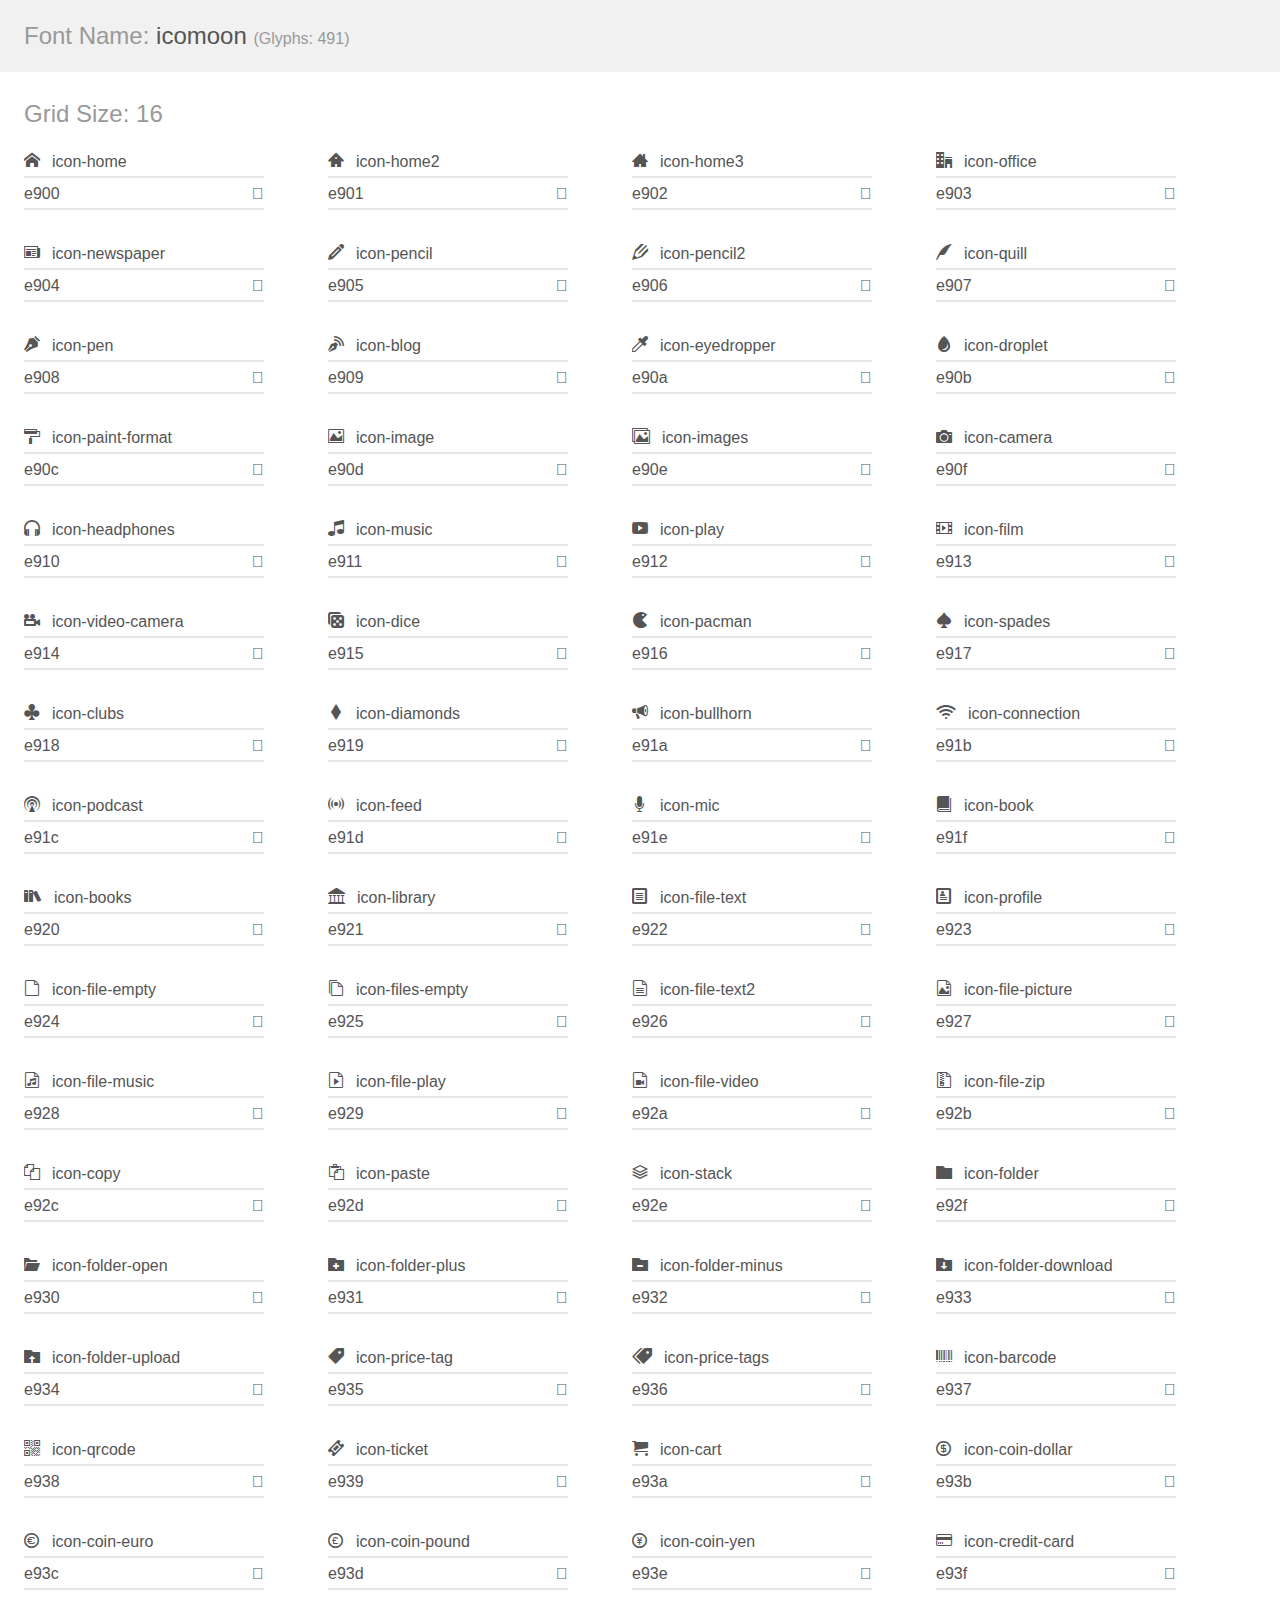
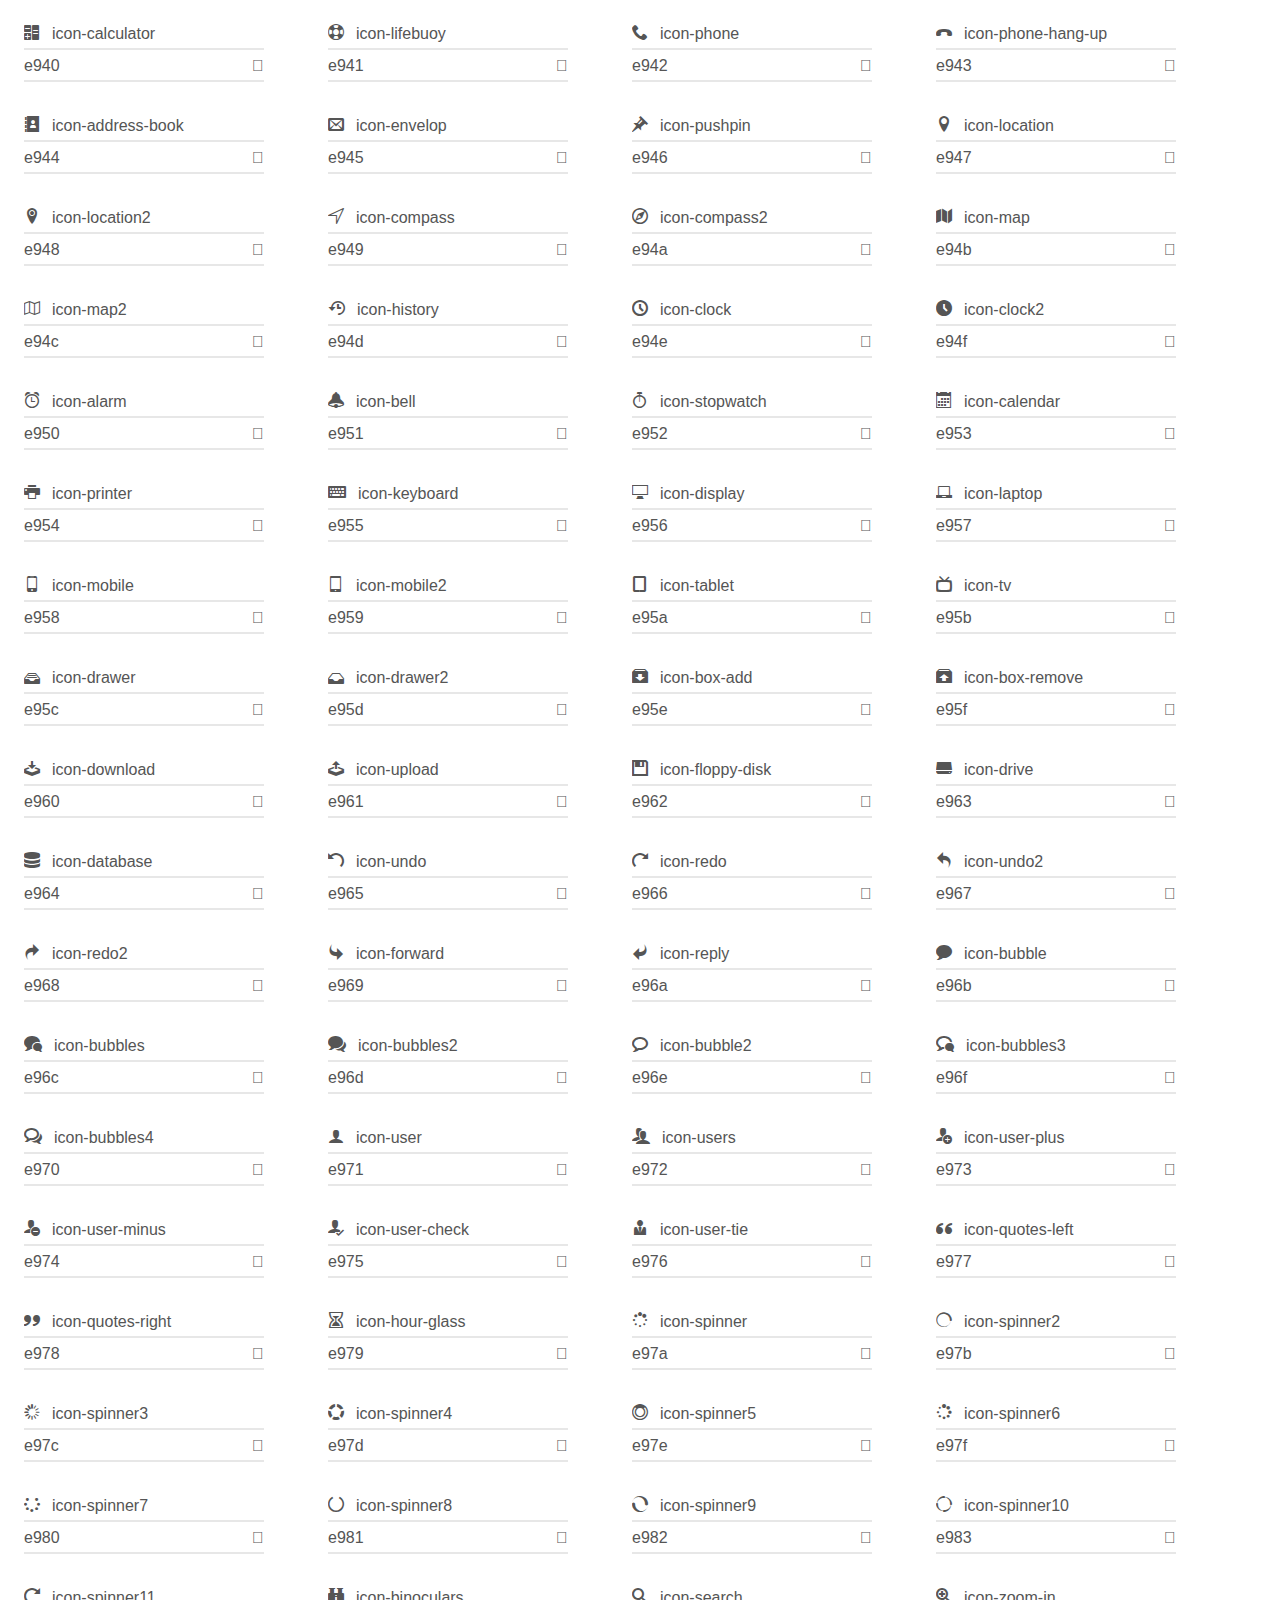
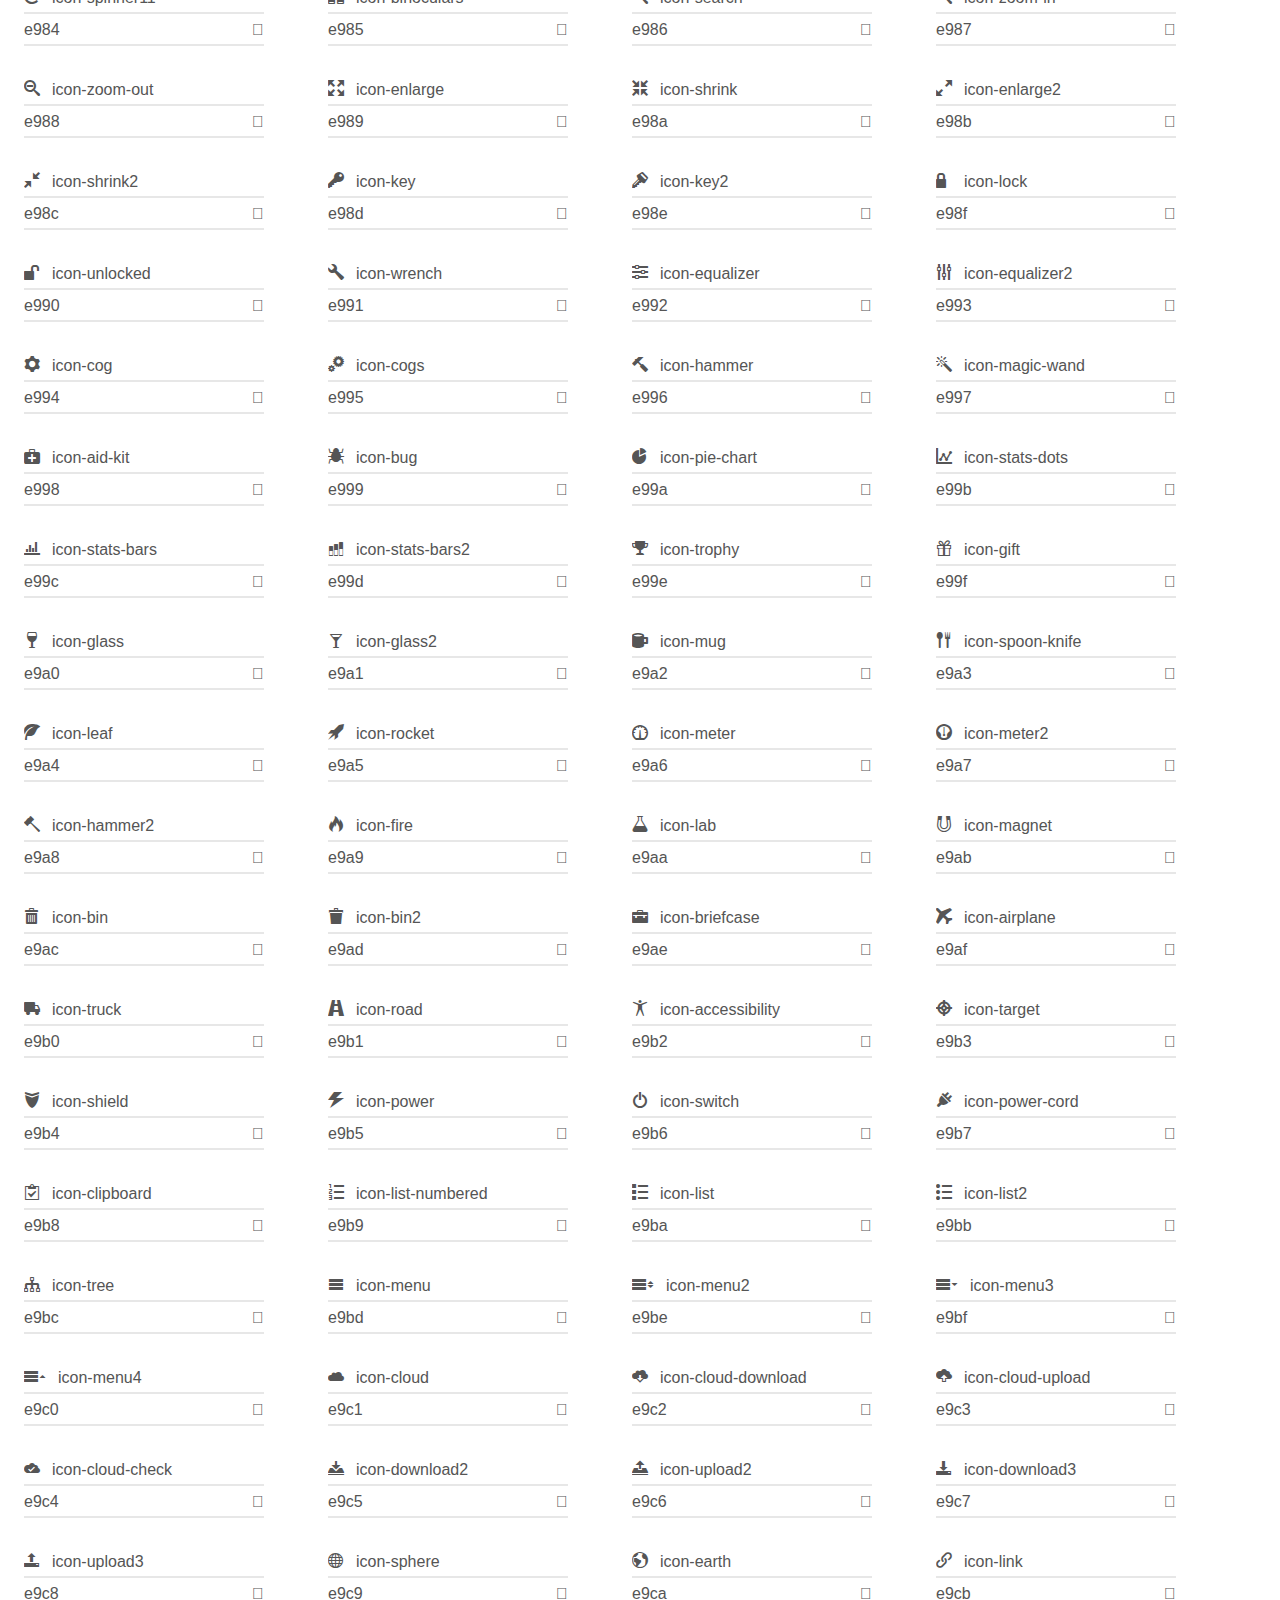
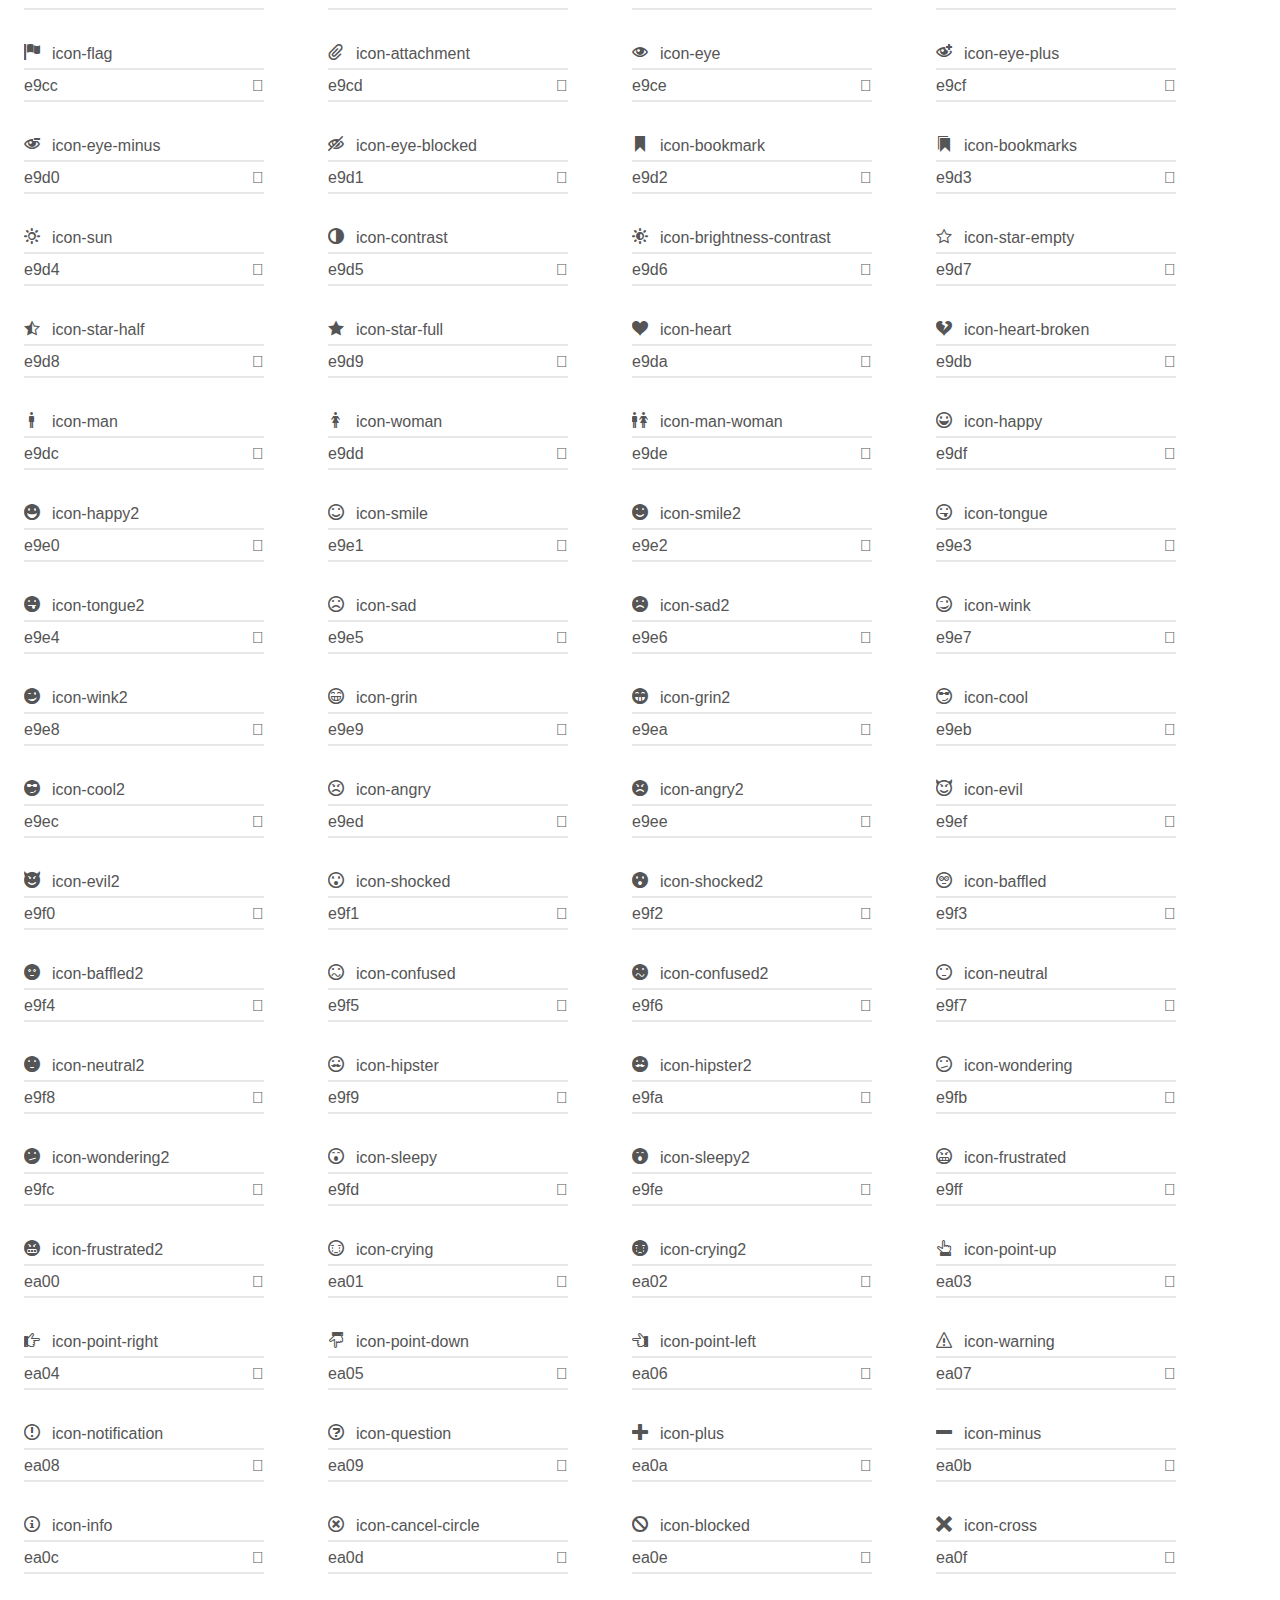
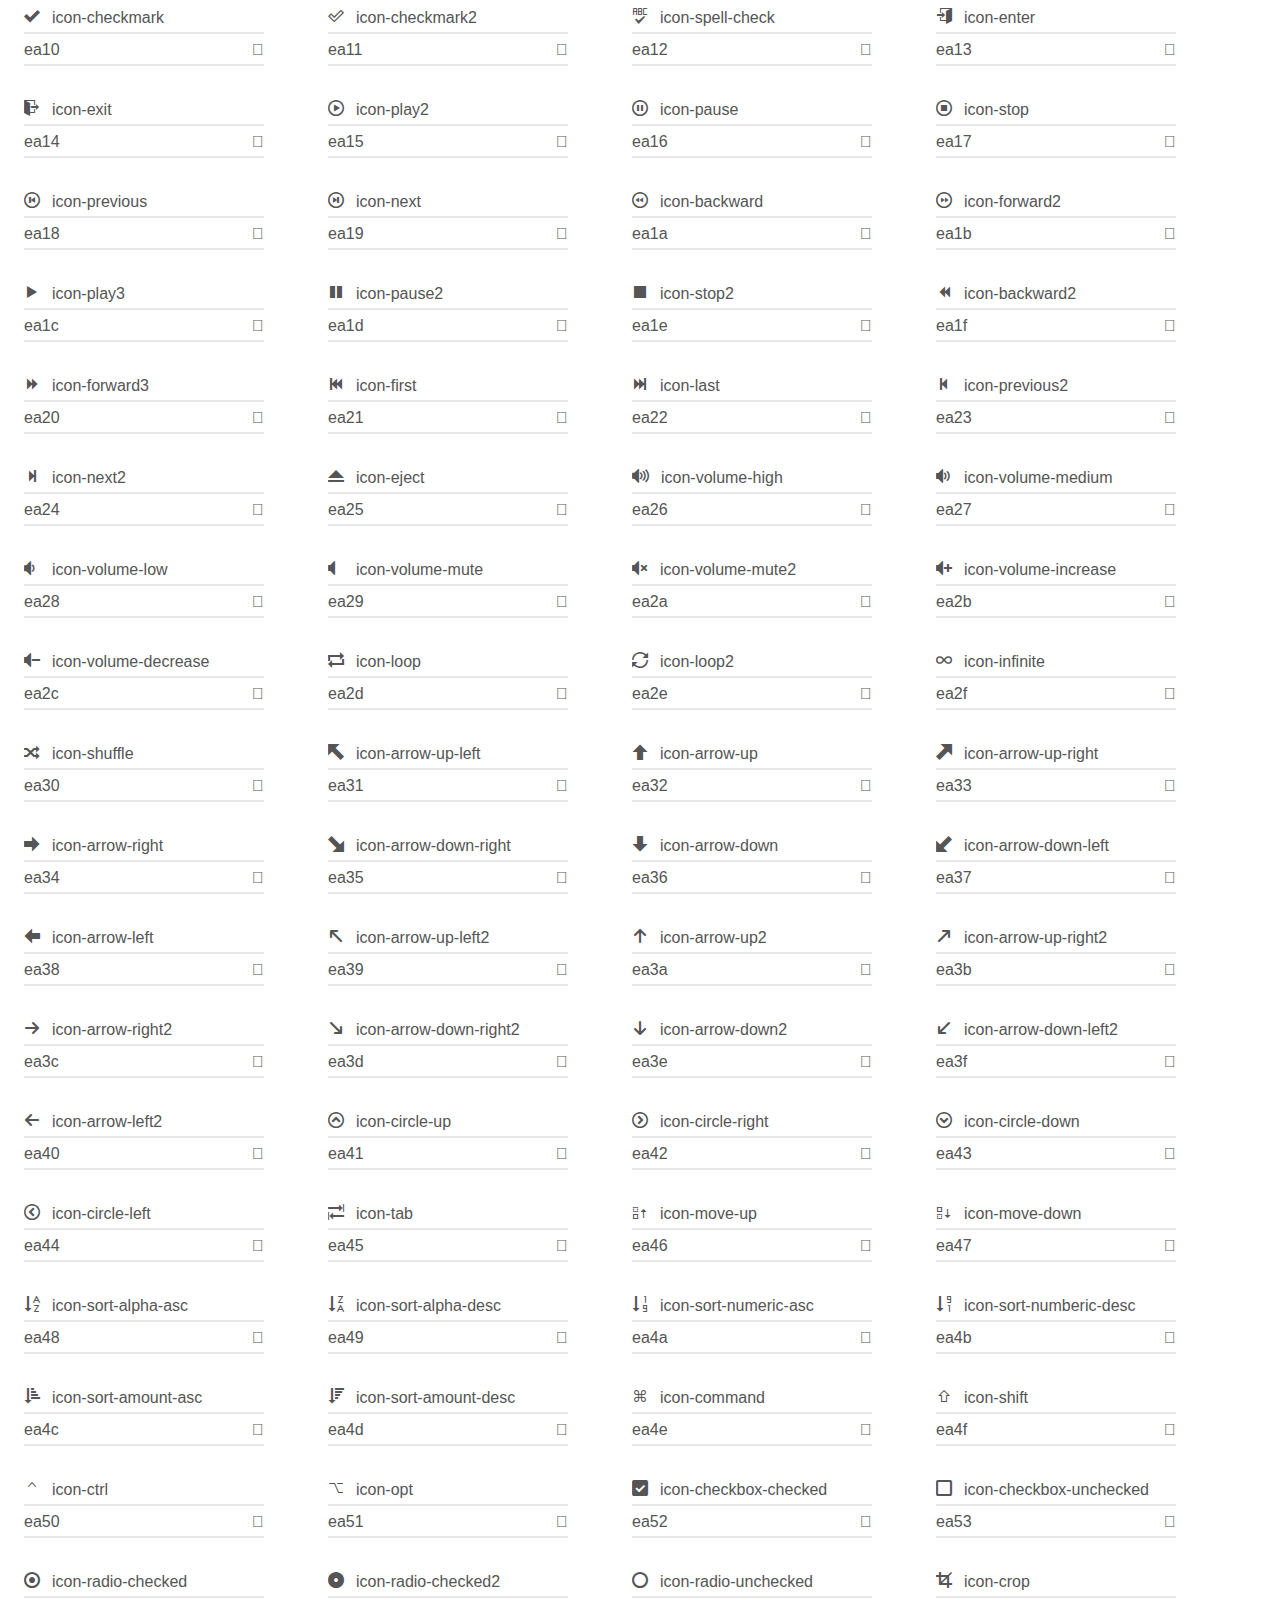
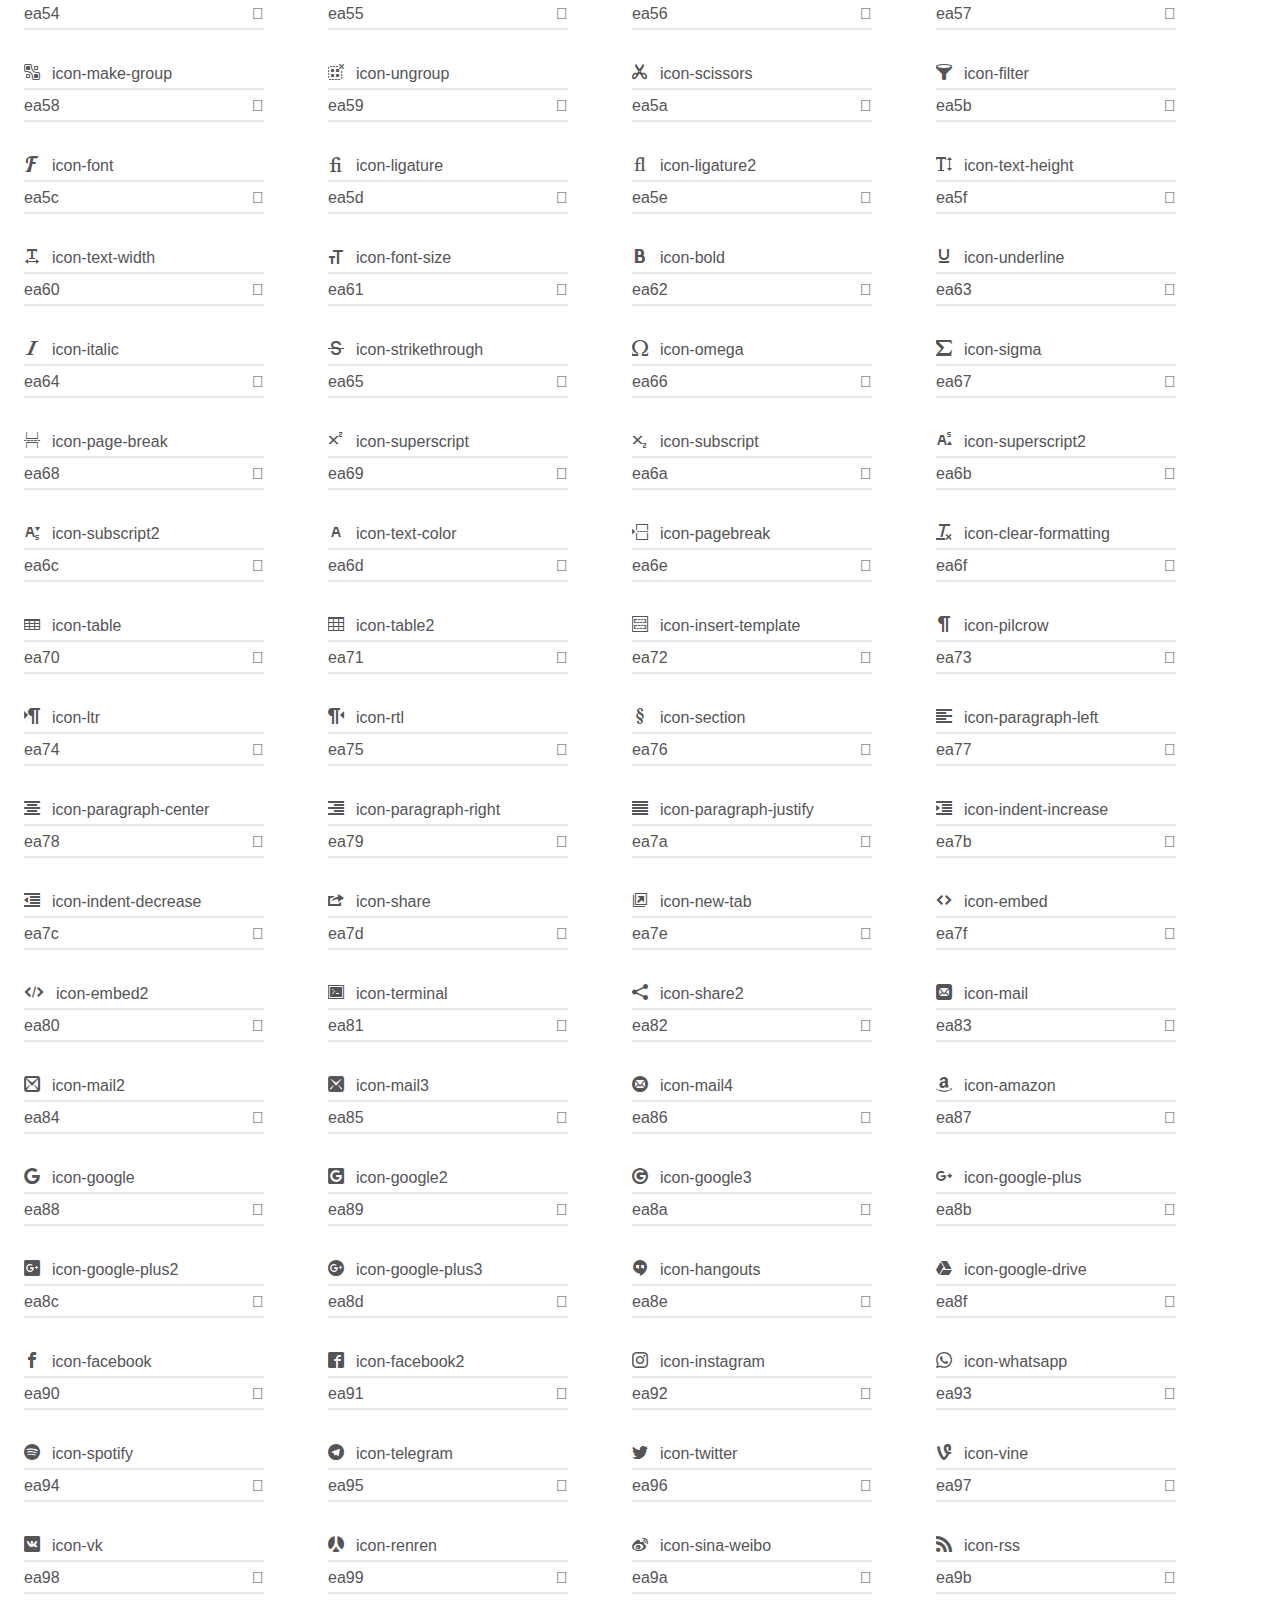
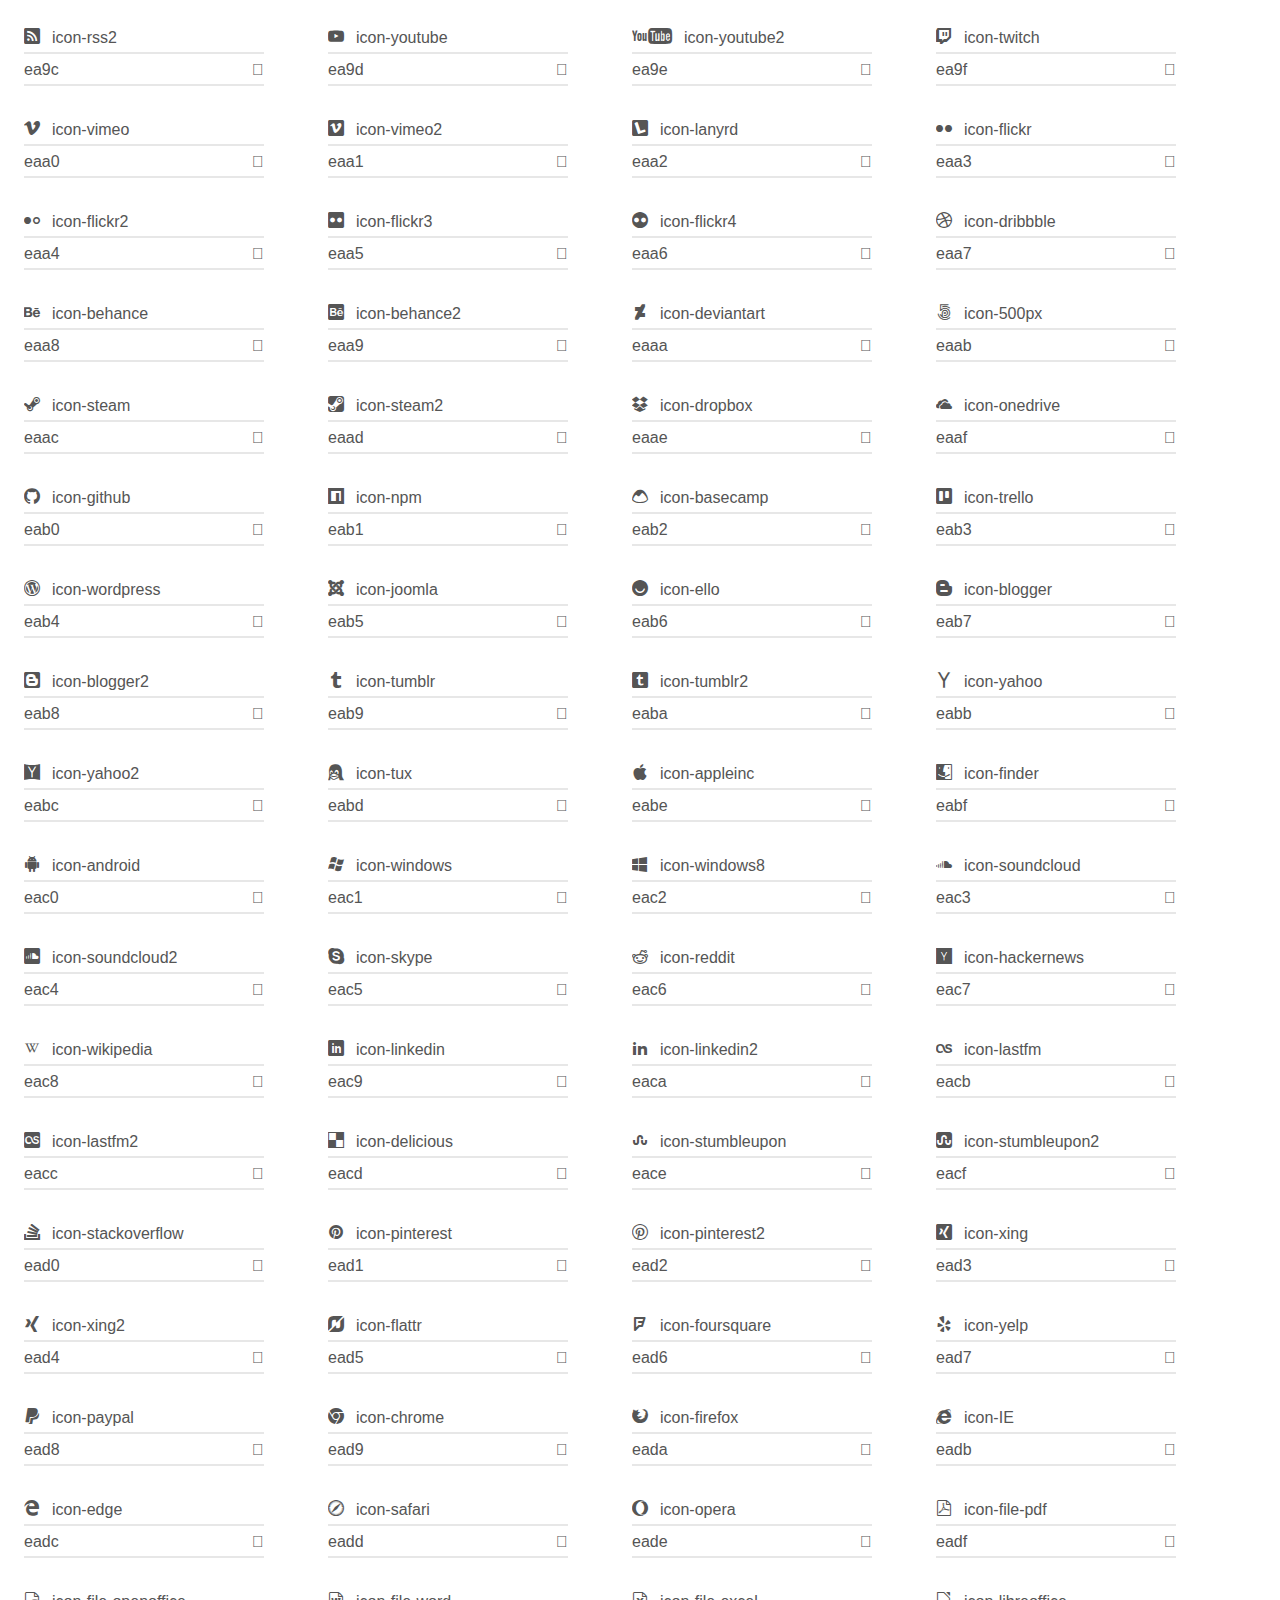
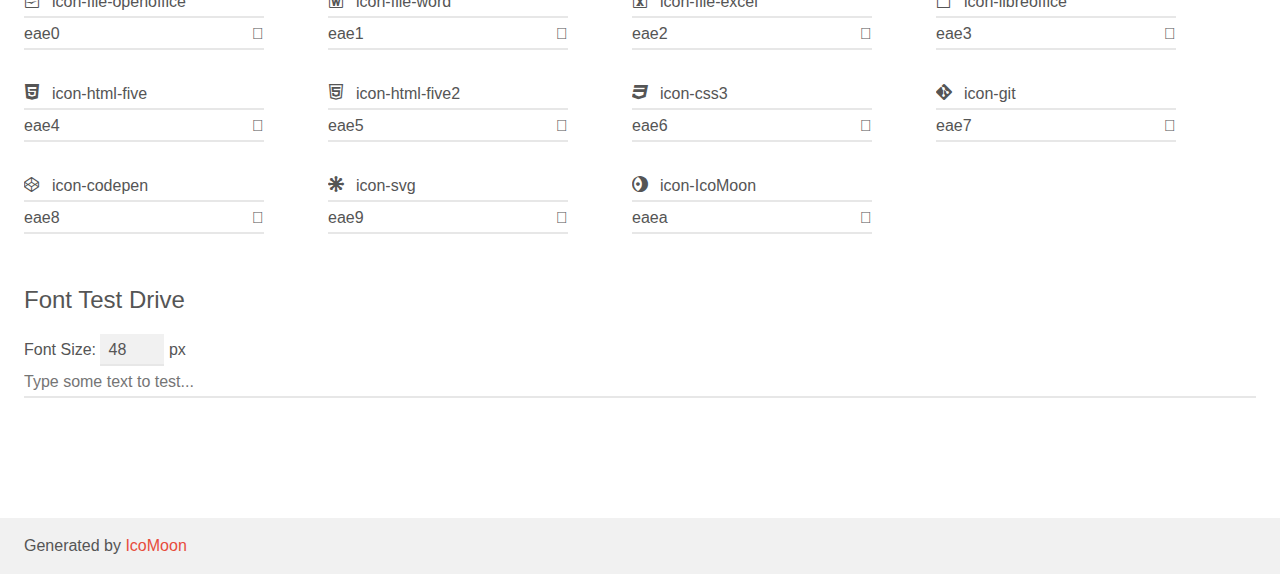
==== less/font-icons/demo.html @ aadf95c2 "init folder" ====
<!doctype html>
<html>
<head>
    <meta charset="utf-8">
    <title>IcoMoon Demo</title>
    <meta name="description" content="An Icon Font Generated By IcoMoon.io">
    <meta name="viewport" content="width=device-width, initial-scale=1">
    <link rel="stylesheet" href="demo-files/demo.css">
    <link rel="stylesheet" href="font-icons.css"></head>
<body>
    <div class="bgc1 clearfix">
        <h1 class="mhmm mvm"><span class="fgc1">Font Name:</span> icomoon <small class="fgc1">(Glyphs:&nbsp;491)</small></h1>
    </div>
    <div class="clearfix mhl ptl">
        <h1 class="mvm mtn fgc1">Grid Size: 16</h1>
        <div class="glyph fs1">
            <div class="clearfix bshadow0 pbs">
                <span class="icon-home">

                </span>
                <span class="mls"> icon-home</span>
            </div>
            <fieldset class="fs0 size1of1 clearfix hidden-false">
                <input type="text" readonly value="e900" class="unit size1of2" />
                <input type="text" maxlength="1" readonly value="&#xe900;" class="unitRight size1of2 talign-right" />
            </fieldset>
            <div class="fs0 bshadow0 clearfix hidden-true">
                <span class="unit pvs fgc1">liga: </span>
                <input type="text" readonly value="home, house" class="liga unitRight" />
            </div>
        </div>
        <div class="glyph fs1">
            <div class="clearfix bshadow0 pbs">
                <span class="icon-home2">

                </span>
                <span class="mls"> icon-home2</span>
            </div>
            <fieldset class="fs0 size1of1 clearfix hidden-false">
                <input type="text" readonly value="e901" class="unit size1of2" />
                <input type="text" maxlength="1" readonly value="&#xe901;" class="unitRight size1of2 talign-right" />
            </fieldset>
            <div class="fs0 bshadow0 clearfix hidden-true">
                <span class="unit pvs fgc1">liga: </span>
                <input type="text" readonly value="home2, house2" class="liga unitRight" />
            </div>
        </div>
        <div class="glyph fs1">
            <div class="clearfix bshadow0 pbs">
                <span class="icon-home3">

                </span>
                <span class="mls"> icon-home3</span>
            </div>
            <fieldset class="fs0 size1of1 clearfix hidden-false">
                <input type="text" readonly value="e902" class="unit size1of2" />
                <input type="text" maxlength="1" readonly value="&#xe902;" class="unitRight size1of2 talign-right" />
            </fieldset>
            <div class="fs0 bshadow0 clearfix hidden-true">
                <span class="unit pvs fgc1">liga: </span>
                <input type="text" readonly value="home3, house3" class="liga unitRight" />
            </div>
        </div>
        <div class="glyph fs1">
            <div class="clearfix bshadow0 pbs">
                <span class="icon-office">

                </span>
                <span class="mls"> icon-office</span>
            </div>
            <fieldset class="fs0 size1of1 clearfix hidden-false">
                <input type="text" readonly value="e903" class="unit size1of2" />
                <input type="text" maxlength="1" readonly value="&#xe903;" class="unitRight size1of2 talign-right" />
            </fieldset>
            <div class="fs0 bshadow0 clearfix hidden-true">
                <span class="unit pvs fgc1">liga: </span>
                <input type="text" readonly value="office, buildings" class="liga unitRight" />
            </div>
        </div>
        <div class="glyph fs1">
            <div class="clearfix bshadow0 pbs">
                <span class="icon-newspaper">

                </span>
                <span class="mls"> icon-newspaper</span>
            </div>
            <fieldset class="fs0 size1of1 clearfix hidden-false">
                <input type="text" readonly value="e904" class="unit size1of2" />
                <input type="text" maxlength="1" readonly value="&#xe904;" class="unitRight size1of2 talign-right" />
            </fieldset>
            <div class="fs0 bshadow0 clearfix hidden-true">
                <span class="unit pvs fgc1">liga: </span>
                <input type="text" readonly value="newspaper, news" class="liga unitRight" />
            </div>
        </div>
        <div class="glyph fs1">
            <div class="clearfix bshadow0 pbs">
                <span class="icon-pencil">

                </span>
                <span class="mls"> icon-pencil</span>
            </div>
            <fieldset class="fs0 size1of1 clearfix hidden-false">
                <input type="text" readonly value="e905" class="unit size1of2" />
                <input type="text" maxlength="1" readonly value="&#xe905;" class="unitRight size1of2 talign-right" />
            </fieldset>
            <div class="fs0 bshadow0 clearfix hidden-true">
                <span class="unit pvs fgc1">liga: </span>
                <input type="text" readonly value="pencil, write" class="liga unitRight" />
            </div>
        </div>
        <div class="glyph fs1">
            <div class="clearfix bshadow0 pbs">
                <span class="icon-pencil2">

                </span>
                <span class="mls"> icon-pencil2</span>
            </div>
            <fieldset class="fs0 size1of1 clearfix hidden-false">
                <input type="text" readonly value="e906" class="unit size1of2" />
                <input type="text" maxlength="1" readonly value="&#xe906;" class="unitRight size1of2 talign-right" />
            </fieldset>
            <div class="fs0 bshadow0 clearfix hidden-true">
                <span class="unit pvs fgc1">liga: </span>
                <input type="text" readonly value="pencil2, write2" class="liga unitRight" />
            </div>
        </div>
        <div class="glyph fs1">
            <div class="clearfix bshadow0 pbs">
                <span class="icon-quill">

                </span>
                <span class="mls"> icon-quill</span>
            </div>
            <fieldset class="fs0 size1of1 clearfix hidden-false">
                <input type="text" readonly value="e907" class="unit size1of2" />
                <input type="text" maxlength="1" readonly value="&#xe907;" class="unitRight size1of2 talign-right" />
            </fieldset>
            <div class="fs0 bshadow0 clearfix hidden-true">
                <span class="unit pvs fgc1">liga: </span>
                <input type="text" readonly value="quill, feather" class="liga unitRight" />
            </div>
        </div>
        <div class="glyph fs1">
            <div class="clearfix bshadow0 pbs">
                <span class="icon-pen">

                </span>
                <span class="mls"> icon-pen</span>
            </div>
            <fieldset class="fs0 size1of1 clearfix hidden-false">
                <input type="text" readonly value="e908" class="unit size1of2" />
                <input type="text" maxlength="1" readonly value="&#xe908;" class="unitRight size1of2 talign-right" />
            </fieldset>
            <div class="fs0 bshadow0 clearfix hidden-true">
                <span class="unit pvs fgc1">liga: </span>
                <input type="text" readonly value="pen, write3" class="liga unitRight" />
            </div>
        </div>
        <div class="glyph fs1">
            <div class="clearfix bshadow0 pbs">
                <span class="icon-blog">

                </span>
                <span class="mls"> icon-blog</span>
            </div>
            <fieldset class="fs0 size1of1 clearfix hidden-false">
                <input type="text" readonly value="e909" class="unit size1of2" />
                <input type="text" maxlength="1" readonly value="&#xe909;" class="unitRight size1of2 talign-right" />
            </fieldset>
            <div class="fs0 bshadow0 clearfix hidden-true">
                <span class="unit pvs fgc1">liga: </span>
                <input type="text" readonly value="blog, pen2" class="liga unitRight" />
            </div>
        </div>
        <div class="glyph fs1">
            <div class="clearfix bshadow0 pbs">
                <span class="icon-eyedropper">

                </span>
                <span class="mls"> icon-eyedropper</span>
            </div>
            <fieldset class="fs0 size1of1 clearfix hidden-false">
                <input type="text" readonly value="e90a" class="unit size1of2" />
                <input type="text" maxlength="1" readonly value="&#xe90a;" class="unitRight size1of2 talign-right" />
            </fieldset>
            <div class="fs0 bshadow0 clearfix hidden-true">
                <span class="unit pvs fgc1">liga: </span>
                <input type="text" readonly value="eyedropper, color" class="liga unitRight" />
            </div>
        </div>
        <div class="glyph fs1">
            <div class="clearfix bshadow0 pbs">
                <span class="icon-droplet">

                </span>
                <span class="mls"> icon-droplet</span>
            </div>
            <fieldset class="fs0 size1of1 clearfix hidden-false">
                <input type="text" readonly value="e90b" class="unit size1of2" />
                <input type="text" maxlength="1" readonly value="&#xe90b;" class="unitRight size1of2 talign-right" />
            </fieldset>
            <div class="fs0 bshadow0 clearfix hidden-true">
                <span class="unit pvs fgc1">liga: </span>
                <input type="text" readonly value="droplet, color2" class="liga unitRight" />
            </div>
        </div>
        <div class="glyph fs1">
            <div class="clearfix bshadow0 pbs">
                <span class="icon-paint-format">

                </span>
                <span class="mls"> icon-paint-format</span>
            </div>
            <fieldset class="fs0 size1of1 clearfix hidden-false">
                <input type="text" readonly value="e90c" class="unit size1of2" />
                <input type="text" maxlength="1" readonly value="&#xe90c;" class="unitRight size1of2 talign-right" />
            </fieldset>
            <div class="fs0 bshadow0 clearfix hidden-true">
                <span class="unit pvs fgc1">liga: </span>
                <input type="text" readonly value="paint-format, format" class="liga unitRight" />
            </div>
        </div>
        <div class="glyph fs1">
            <div class="clearfix bshadow0 pbs">
                <span class="icon-image">

                </span>
                <span class="mls"> icon-image</span>
            </div>
            <fieldset class="fs0 size1of1 clearfix hidden-false">
                <input type="text" readonly value="e90d" class="unit size1of2" />
                <input type="text" maxlength="1" readonly value="&#xe90d;" class="unitRight size1of2 talign-right" />
            </fieldset>
            <div class="fs0 bshadow0 clearfix hidden-true">
                <span class="unit pvs fgc1">liga: </span>
                <input type="text" readonly value="image, picture" class="liga unitRight" />
            </div>
        </div>
        <div class="glyph fs1">
            <div class="clearfix bshadow0 pbs">
                <span class="icon-images">

                </span>
                <span class="mls"> icon-images</span>
            </div>
            <fieldset class="fs0 size1of1 clearfix hidden-false">
                <input type="text" readonly value="e90e" class="unit size1of2" />
                <input type="text" maxlength="1" readonly value="&#xe90e;" class="unitRight size1of2 talign-right" />
            </fieldset>
            <div class="fs0 bshadow0 clearfix hidden-true">
                <span class="unit pvs fgc1">liga: </span>
                <input type="text" readonly value="images, pictures" class="liga unitRight" />
            </div>
        </div>
        <div class="glyph fs1">
            <div class="clearfix bshadow0 pbs">
                <span class="icon-camera">

                </span>
                <span class="mls"> icon-camera</span>
            </div>
            <fieldset class="fs0 size1of1 clearfix hidden-false">
                <input type="text" readonly value="e90f" class="unit size1of2" />
                <input type="text" maxlength="1" readonly value="&#xe90f;" class="unitRight size1of2 talign-right" />
            </fieldset>
            <div class="fs0 bshadow0 clearfix hidden-true">
                <span class="unit pvs fgc1">liga: </span>
                <input type="text" readonly value="camera, photo" class="liga unitRight" />
            </div>
        </div>
        <div class="glyph fs1">
            <div class="clearfix bshadow0 pbs">
                <span class="icon-headphones">

                </span>
                <span class="mls"> icon-headphones</span>
            </div>
            <fieldset class="fs0 size1of1 clearfix hidden-false">
                <input type="text" readonly value="e910" class="unit size1of2" />
                <input type="text" maxlength="1" readonly value="&#xe910;" class="unitRight size1of2 talign-right" />
            </fieldset>
            <div class="fs0 bshadow0 clearfix hidden-true">
                <span class="unit pvs fgc1">liga: </span>
                <input type="text" readonly value="headphones, headset" class="liga unitRight" />
            </div>
        </div>
        <div class="glyph fs1">
            <div class="clearfix bshadow0 pbs">
                <span class="icon-music">

                </span>
                <span class="mls"> icon-music</span>
            </div>
            <fieldset class="fs0 size1of1 clearfix hidden-false">
                <input type="text" readonly value="e911" class="unit size1of2" />
                <input type="text" maxlength="1" readonly value="&#xe911;" class="unitRight size1of2 talign-right" />
            </fieldset>
            <div class="fs0 bshadow0 clearfix hidden-true">
                <span class="unit pvs fgc1">liga: </span>
                <input type="text" readonly value="music, song" class="liga unitRight" />
            </div>
        </div>
        <div class="glyph fs1">
            <div class="clearfix bshadow0 pbs">
                <span class="icon-play">

                </span>
                <span class="mls"> icon-play</span>
            </div>
            <fieldset class="fs0 size1of1 clearfix hidden-false">
                <input type="text" readonly value="e912" class="unit size1of2" />
                <input type="text" maxlength="1" readonly value="&#xe912;" class="unitRight size1of2 talign-right" />
            </fieldset>
            <div class="fs0 bshadow0 clearfix hidden-true">
                <span class="unit pvs fgc1">liga: </span>
                <input type="text" readonly value="play, video" class="liga unitRight" />
            </div>
        </div>
        <div class="glyph fs1">
            <div class="clearfix bshadow0 pbs">
                <span class="icon-film">

                </span>
                <span class="mls"> icon-film</span>
            </div>
            <fieldset class="fs0 size1of1 clearfix hidden-false">
                <input type="text" readonly value="e913" class="unit size1of2" />
                <input type="text" maxlength="1" readonly value="&#xe913;" class="unitRight size1of2 talign-right" />
            </fieldset>
            <div class="fs0 bshadow0 clearfix hidden-true">
                <span class="unit pvs fgc1">liga: </span>
                <input type="text" readonly value="film, video2" class="liga unitRight" />
            </div>
        </div>
        <div class="glyph fs1">
            <div class="clearfix bshadow0 pbs">
                <span class="icon-video-camera">

                </span>
                <span class="mls"> icon-video-camera</span>
            </div>
            <fieldset class="fs0 size1of1 clearfix hidden-false">
                <input type="text" readonly value="e914" class="unit size1of2" />
                <input type="text" maxlength="1" readonly value="&#xe914;" class="unitRight size1of2 talign-right" />
            </fieldset>
            <div class="fs0 bshadow0 clearfix hidden-true">
                <span class="unit pvs fgc1">liga: </span>
                <input type="text" readonly value="video-camera, video3" class="liga unitRight" />
            </div>
        </div>
        <div class="glyph fs1">
            <div class="clearfix bshadow0 pbs">
                <span class="icon-dice">

                </span>
                <span class="mls"> icon-dice</span>
            </div>
            <fieldset class="fs0 size1of1 clearfix hidden-false">
                <input type="text" readonly value="e915" class="unit size1of2" />
                <input type="text" maxlength="1" readonly value="&#xe915;" class="unitRight size1of2 talign-right" />
            </fieldset>
            <div class="fs0 bshadow0 clearfix hidden-true">
                <span class="unit pvs fgc1">liga: </span>
                <input type="text" readonly value="dice, game" class="liga unitRight" />
            </div>
        </div>
        <div class="glyph fs1">
            <div class="clearfix bshadow0 pbs">
                <span class="icon-pacman">

                </span>
                <span class="mls"> icon-pacman</span>
            </div>
            <fieldset class="fs0 size1of1 clearfix hidden-false">
                <input type="text" readonly value="e916" class="unit size1of2" />
                <input type="text" maxlength="1" readonly value="&#xe916;" class="unitRight size1of2 talign-right" />
            </fieldset>
            <div class="fs0 bshadow0 clearfix hidden-true">
                <span class="unit pvs fgc1">liga: </span>
                <input type="text" readonly value="pacman, game2" class="liga unitRight" />
            </div>
        </div>
        <div class="glyph fs1">
            <div class="clearfix bshadow0 pbs">
                <span class="icon-spades">

                </span>
                <span class="mls"> icon-spades</span>
            </div>
            <fieldset class="fs0 size1of1 clearfix hidden-false">
                <input type="text" readonly value="e917" class="unit size1of2" />
                <input type="text" maxlength="1" readonly value="&#xe917;" class="unitRight size1of2 talign-right" />
            </fieldset>
            <div class="fs0 bshadow0 clearfix hidden-true">
                <span class="unit pvs fgc1">liga: </span>
                <input type="text" readonly value="spades, cards" class="liga unitRight" />
            </div>
        </div>
        <div class="glyph fs1">
            <div class="clearfix bshadow0 pbs">
                <span class="icon-clubs">

                </span>
                <span class="mls"> icon-clubs</span>
            </div>
            <fieldset class="fs0 size1of1 clearfix hidden-false">
                <input type="text" readonly value="e918" class="unit size1of2" />
                <input type="text" maxlength="1" readonly value="&#xe918;" class="unitRight size1of2 talign-right" />
            </fieldset>
            <div class="fs0 bshadow0 clearfix hidden-true">
                <span class="unit pvs fgc1">liga: </span>
                <input type="text" readonly value="clubs, cards2" class="liga unitRight" />
            </div>
        </div>
        <div class="glyph fs1">
            <div class="clearfix bshadow0 pbs">
                <span class="icon-diamonds">

                </span>
                <span class="mls"> icon-diamonds</span>
            </div>
            <fieldset class="fs0 size1of1 clearfix hidden-false">
                <input type="text" readonly value="e919" class="unit size1of2" />
                <input type="text" maxlength="1" readonly value="&#xe919;" class="unitRight size1of2 talign-right" />
            </fieldset>
            <div class="fs0 bshadow0 clearfix hidden-true">
                <span class="unit pvs fgc1">liga: </span>
                <input type="text" readonly value="diamonds, cards3" class="liga unitRight" />
            </div>
        </div>
        <div class="glyph fs1">
            <div class="clearfix bshadow0 pbs">
                <span class="icon-bullhorn">

                </span>
                <span class="mls"> icon-bullhorn</span>
            </div>
            <fieldset class="fs0 size1of1 clearfix hidden-false">
                <input type="text" readonly value="e91a" class="unit size1of2" />
                <input type="text" maxlength="1" readonly value="&#xe91a;" class="unitRight size1of2 talign-right" />
            </fieldset>
            <div class="fs0 bshadow0 clearfix hidden-true">
                <span class="unit pvs fgc1">liga: </span>
                <input type="text" readonly value="bullhorn, megaphone" class="liga unitRight" />
            </div>
        </div>
        <div class="glyph fs1">
            <div class="clearfix bshadow0 pbs">
                <span class="icon-connection">

                </span>
                <span class="mls"> icon-connection</span>
            </div>
            <fieldset class="fs0 size1of1 clearfix hidden-false">
                <input type="text" readonly value="e91b" class="unit size1of2" />
                <input type="text" maxlength="1" readonly value="&#xe91b;" class="unitRight size1of2 talign-right" />
            </fieldset>
            <div class="fs0 bshadow0 clearfix hidden-true">
                <span class="unit pvs fgc1">liga: </span>
                <input type="text" readonly value="connection, wifi" class="liga unitRight" />
            </div>
        </div>
        <div class="glyph fs1">
            <div class="clearfix bshadow0 pbs">
                <span class="icon-podcast">

                </span>
                <span class="mls"> icon-podcast</span>
            </div>
            <fieldset class="fs0 size1of1 clearfix hidden-false">
                <input type="text" readonly value="e91c" class="unit size1of2" />
                <input type="text" maxlength="1" readonly value="&#xe91c;" class="unitRight size1of2 talign-right" />
            </fieldset>
            <div class="fs0 bshadow0 clearfix hidden-true">
                <span class="unit pvs fgc1">liga: </span>
                <input type="text" readonly value="podcast, broadcast" class="liga unitRight" />
            </div>
        </div>
        <div class="glyph fs1">
            <div class="clearfix bshadow0 pbs">
                <span class="icon-feed">

                </span>
                <span class="mls"> icon-feed</span>
            </div>
            <fieldset class="fs0 size1of1 clearfix hidden-false">
                <input type="text" readonly value="e91d" class="unit size1of2" />
                <input type="text" maxlength="1" readonly value="&#xe91d;" class="unitRight size1of2 talign-right" />
            </fieldset>
            <div class="fs0 bshadow0 clearfix hidden-true">
                <span class="unit pvs fgc1">liga: </span>
                <input type="text" readonly value="feed, wave" class="liga unitRight" />
            </div>
        </div>
        <div class="glyph fs1">
            <div class="clearfix bshadow0 pbs">
                <span class="icon-mic">

                </span>
                <span class="mls"> icon-mic</span>
            </div>
            <fieldset class="fs0 size1of1 clearfix hidden-false">
                <input type="text" readonly value="e91e" class="unit size1of2" />
                <input type="text" maxlength="1" readonly value="&#xe91e;" class="unitRight size1of2 talign-right" />
            </fieldset>
            <div class="fs0 bshadow0 clearfix hidden-true">
                <span class="unit pvs fgc1">liga: </span>
                <input type="text" readonly value="mic, microphone" class="liga unitRight" />
            </div>
        </div>
        <div class="glyph fs1">
            <div class="clearfix bshadow0 pbs">
                <span class="icon-book">

                </span>
                <span class="mls"> icon-book</span>
            </div>
            <fieldset class="fs0 size1of1 clearfix hidden-false">
                <input type="text" readonly value="e91f" class="unit size1of2" />
                <input type="text" maxlength="1" readonly value="&#xe91f;" class="unitRight size1of2 talign-right" />
            </fieldset>
            <div class="fs0 bshadow0 clearfix hidden-true">
                <span class="unit pvs fgc1">liga: </span>
                <input type="text" readonly value="book, read" class="liga unitRight" />
            </div>
        </div>
        <div class="glyph fs1">
            <div class="clearfix bshadow0 pbs">
                <span class="icon-books">

                </span>
                <span class="mls"> icon-books</span>
            </div>
            <fieldset class="fs0 size1of1 clearfix hidden-false">
                <input type="text" readonly value="e920" class="unit size1of2" />
                <input type="text" maxlength="1" readonly value="&#xe920;" class="unitRight size1of2 talign-right" />
            </fieldset>
            <div class="fs0 bshadow0 clearfix hidden-true">
                <span class="unit pvs fgc1">liga: </span>
                <input type="text" readonly value="books, library" class="liga unitRight" />
            </div>
        </div>
        <div class="glyph fs1">
            <div class="clearfix bshadow0 pbs">
                <span class="icon-library">

                </span>
                <span class="mls"> icon-library</span>
            </div>
            <fieldset class="fs0 size1of1 clearfix hidden-false">
                <input type="text" readonly value="e921" class="unit size1of2" />
                <input type="text" maxlength="1" readonly value="&#xe921;" class="unitRight size1of2 talign-right" />
            </fieldset>
            <div class="fs0 bshadow0 clearfix hidden-true">
                <span class="unit pvs fgc1">liga: </span>
                <input type="text" readonly value="library2, bank" class="liga unitRight" />
            </div>
        </div>
        <div class="glyph fs1">
            <div class="clearfix bshadow0 pbs">
                <span class="icon-file-text">

                </span>
                <span class="mls"> icon-file-text</span>
            </div>
            <fieldset class="fs0 size1of1 clearfix hidden-false">
                <input type="text" readonly value="e922" class="unit size1of2" />
                <input type="text" maxlength="1" readonly value="&#xe922;" class="unitRight size1of2 talign-right" />
            </fieldset>
            <div class="fs0 bshadow0 clearfix hidden-true">
                <span class="unit pvs fgc1">liga: </span>
                <input type="text" readonly value="file-text, file" class="liga unitRight" />
            </div>
        </div>
        <div class="glyph fs1">
            <div class="clearfix bshadow0 pbs">
                <span class="icon-profile">

                </span>
                <span class="mls"> icon-profile</span>
            </div>
            <fieldset class="fs0 size1of1 clearfix hidden-false">
                <input type="text" readonly value="e923" class="unit size1of2" />
                <input type="text" maxlength="1" readonly value="&#xe923;" class="unitRight size1of2 talign-right" />
            </fieldset>
            <div class="fs0 bshadow0 clearfix hidden-true">
                <span class="unit pvs fgc1">liga: </span>
                <input type="text" readonly value="profile, file2" class="liga unitRight" />
            </div>
        </div>
        <div class="glyph fs1">
            <div class="clearfix bshadow0 pbs">
                <span class="icon-file-empty">

                </span>
                <span class="mls"> icon-file-empty</span>
            </div>
            <fieldset class="fs0 size1of1 clearfix hidden-false">
                <input type="text" readonly value="e924" class="unit size1of2" />
                <input type="text" maxlength="1" readonly value="&#xe924;" class="unitRight size1of2 talign-right" />
            </fieldset>
            <div class="fs0 bshadow0 clearfix hidden-true">
                <span class="unit pvs fgc1">liga: </span>
                <input type="text" readonly value="file-empty, file3" class="liga unitRight" />
            </div>
        </div>
        <div class="glyph fs1">
            <div class="clearfix bshadow0 pbs">
                <span class="icon-files-empty">

                </span>
                <span class="mls"> icon-files-empty</span>
            </div>
            <fieldset class="fs0 size1of1 clearfix hidden-false">
                <input type="text" readonly value="e925" class="unit size1of2" />
                <input type="text" maxlength="1" readonly value="&#xe925;" class="unitRight size1of2 talign-right" />
            </fieldset>
            <div class="fs0 bshadow0 clearfix hidden-true">
                <span class="unit pvs fgc1">liga: </span>
                <input type="text" readonly value="files-empty, files" class="liga unitRight" />
            </div>
        </div>
        <div class="glyph fs1">
            <div class="clearfix bshadow0 pbs">
                <span class="icon-file-text2">

                </span>
                <span class="mls"> icon-file-text2</span>
            </div>
            <fieldset class="fs0 size1of1 clearfix hidden-false">
                <input type="text" readonly value="e926" class="unit size1of2" />
                <input type="text" maxlength="1" readonly value="&#xe926;" class="unitRight size1of2 talign-right" />
            </fieldset>
            <div class="fs0 bshadow0 clearfix hidden-true">
                <span class="unit pvs fgc1">liga: </span>
                <input type="text" readonly value="file-text2, file4" class="liga unitRight" />
            </div>
        </div>
        <div class="glyph fs1">
            <div class="clearfix bshadow0 pbs">
                <span class="icon-file-picture">

                </span>
                <span class="mls"> icon-file-picture</span>
            </div>
            <fieldset class="fs0 size1of1 clearfix hidden-false">
                <input type="text" readonly value="e927" class="unit size1of2" />
                <input type="text" maxlength="1" readonly value="&#xe927;" class="unitRight size1of2 talign-right" />
            </fieldset>
            <div class="fs0 bshadow0 clearfix hidden-true">
                <span class="unit pvs fgc1">liga: </span>
                <input type="text" readonly value="file-picture, file5" class="liga unitRight" />
            </div>
        </div>
        <div class="glyph fs1">
            <div class="clearfix bshadow0 pbs">
                <span class="icon-file-music">

                </span>
                <span class="mls"> icon-file-music</span>
            </div>
            <fieldset class="fs0 size1of1 clearfix hidden-false">
                <input type="text" readonly value="e928" class="unit size1of2" />
                <input type="text" maxlength="1" readonly value="&#xe928;" class="unitRight size1of2 talign-right" />
            </fieldset>
            <div class="fs0 bshadow0 clearfix hidden-true">
                <span class="unit pvs fgc1">liga: </span>
                <input type="text" readonly value="file-music, file6" class="liga unitRight" />
            </div>
        </div>
        <div class="glyph fs1">
            <div class="clearfix bshadow0 pbs">
                <span class="icon-file-play">

                </span>
                <span class="mls"> icon-file-play</span>
            </div>
            <fieldset class="fs0 size1of1 clearfix hidden-false">
                <input type="text" readonly value="e929" class="unit size1of2" />
                <input type="text" maxlength="1" readonly value="&#xe929;" class="unitRight size1of2 talign-right" />
            </fieldset>
            <div class="fs0 bshadow0 clearfix hidden-true">
                <span class="unit pvs fgc1">liga: </span>
                <input type="text" readonly value="file-play, file7" class="liga unitRight" />
            </div>
        </div>
        <div class="glyph fs1">
            <div class="clearfix bshadow0 pbs">
                <span class="icon-file-video">

                </span>
                <span class="mls"> icon-file-video</span>
            </div>
            <fieldset class="fs0 size1of1 clearfix hidden-false">
                <input type="text" readonly value="e92a" class="unit size1of2" />
                <input type="text" maxlength="1" readonly value="&#xe92a;" class="unitRight size1of2 talign-right" />
            </fieldset>
            <div class="fs0 bshadow0 clearfix hidden-true">
                <span class="unit pvs fgc1">liga: </span>
                <input type="text" readonly value="file-video, file8" class="liga unitRight" />
            </div>
        </div>
        <div class="glyph fs1">
            <div class="clearfix bshadow0 pbs">
                <span class="icon-file-zip">

                </span>
                <span class="mls"> icon-file-zip</span>
            </div>
            <fieldset class="fs0 size1of1 clearfix hidden-false">
                <input type="text" readonly value="e92b" class="unit size1of2" />
                <input type="text" maxlength="1" readonly value="&#xe92b;" class="unitRight size1of2 talign-right" />
            </fieldset>
            <div class="fs0 bshadow0 clearfix hidden-true">
                <span class="unit pvs fgc1">liga: </span>
                <input type="text" readonly value="file-zip, file9" class="liga unitRight" />
            </div>
        </div>
        <div class="glyph fs1">
            <div class="clearfix bshadow0 pbs">
                <span class="icon-copy">

                </span>
                <span class="mls"> icon-copy</span>
            </div>
            <fieldset class="fs0 size1of1 clearfix hidden-false">
                <input type="text" readonly value="e92c" class="unit size1of2" />
                <input type="text" maxlength="1" readonly value="&#xe92c;" class="unitRight size1of2 talign-right" />
            </fieldset>
            <div class="fs0 bshadow0 clearfix hidden-true">
                <span class="unit pvs fgc1">liga: </span>
                <input type="text" readonly value="copy, duplicate" class="liga unitRight" />
            </div>
        </div>
        <div class="glyph fs1">
            <div class="clearfix bshadow0 pbs">
                <span class="icon-paste">

                </span>
                <span class="mls"> icon-paste</span>
            </div>
            <fieldset class="fs0 size1of1 clearfix hidden-false">
                <input type="text" readonly value="e92d" class="unit size1of2" />
                <input type="text" maxlength="1" readonly value="&#xe92d;" class="unitRight size1of2 talign-right" />
            </fieldset>
            <div class="fs0 bshadow0 clearfix hidden-true">
                <span class="unit pvs fgc1">liga: </span>
                <input type="text" readonly value="paste, clipboard-file" class="liga unitRight" />
            </div>
        </div>
        <div class="glyph fs1">
            <div class="clearfix bshadow0 pbs">
                <span class="icon-stack">

                </span>
                <span class="mls"> icon-stack</span>
            </div>
            <fieldset class="fs0 size1of1 clearfix hidden-false">
                <input type="text" readonly value="e92e" class="unit size1of2" />
                <input type="text" maxlength="1" readonly value="&#xe92e;" class="unitRight size1of2 talign-right" />
            </fieldset>
            <div class="fs0 bshadow0 clearfix hidden-true">
                <span class="unit pvs fgc1">liga: </span>
                <input type="text" readonly value="stack, layers" class="liga unitRight" />
            </div>
        </div>
        <div class="glyph fs1">
            <div class="clearfix bshadow0 pbs">
                <span class="icon-folder">

                </span>
                <span class="mls"> icon-folder</span>
            </div>
            <fieldset class="fs0 size1of1 clearfix hidden-false">
                <input type="text" readonly value="e92f" class="unit size1of2" />
                <input type="text" maxlength="1" readonly value="&#xe92f;" class="unitRight size1of2 talign-right" />
            </fieldset>
            <div class="fs0 bshadow0 clearfix hidden-true">
                <span class="unit pvs fgc1">liga: </span>
                <input type="text" readonly value="folder, directory" class="liga unitRight" />
            </div>
        </div>
        <div class="glyph fs1">
            <div class="clearfix bshadow0 pbs">
                <span class="icon-folder-open">

                </span>
                <span class="mls"> icon-folder-open</span>
            </div>
            <fieldset class="fs0 size1of1 clearfix hidden-false">
                <input type="text" readonly value="e930" class="unit size1of2" />
                <input type="text" maxlength="1" readonly value="&#xe930;" class="unitRight size1of2 talign-right" />
            </fieldset>
            <div class="fs0 bshadow0 clearfix hidden-true">
                <span class="unit pvs fgc1">liga: </span>
                <input type="text" readonly value="folder-open, directory2" class="liga unitRight" />
            </div>
        </div>
        <div class="glyph fs1">
            <div class="clearfix bshadow0 pbs">
                <span class="icon-folder-plus">

                </span>
                <span class="mls"> icon-folder-plus</span>
            </div>
            <fieldset class="fs0 size1of1 clearfix hidden-false">
                <input type="text" readonly value="e931" class="unit size1of2" />
                <input type="text" maxlength="1" readonly value="&#xe931;" class="unitRight size1of2 talign-right" />
            </fieldset>
            <div class="fs0 bshadow0 clearfix hidden-true">
                <span class="unit pvs fgc1">liga: </span>
                <input type="text" readonly value="folder-plus, directory3" class="liga unitRight" />
            </div>
        </div>
        <div class="glyph fs1">
            <div class="clearfix bshadow0 pbs">
                <span class="icon-folder-minus">

                </span>
                <span class="mls"> icon-folder-minus</span>
            </div>
            <fieldset class="fs0 size1of1 clearfix hidden-false">
                <input type="text" readonly value="e932" class="unit size1of2" />
                <input type="text" maxlength="1" readonly value="&#xe932;" class="unitRight size1of2 talign-right" />
            </fieldset>
            <div class="fs0 bshadow0 clearfix hidden-true">
                <span class="unit pvs fgc1">liga: </span>
                <input type="text" readonly value="folder-minus, directory4" class="liga unitRight" />
            </div>
        </div>
        <div class="glyph fs1">
            <div class="clearfix bshadow0 pbs">
                <span class="icon-folder-download">

                </span>
                <span class="mls"> icon-folder-download</span>
            </div>
            <fieldset class="fs0 size1of1 clearfix hidden-false">
                <input type="text" readonly value="e933" class="unit size1of2" />
                <input type="text" maxlength="1" readonly value="&#xe933;" class="unitRight size1of2 talign-right" />
            </fieldset>
            <div class="fs0 bshadow0 clearfix hidden-true">
                <span class="unit pvs fgc1">liga: </span>
                <input type="text" readonly value="folder-download, directory5" class="liga unitRight" />
            </div>
        </div>
        <div class="glyph fs1">
            <div class="clearfix bshadow0 pbs">
                <span class="icon-folder-upload">

                </span>
                <span class="mls"> icon-folder-upload</span>
            </div>
            <fieldset class="fs0 size1of1 clearfix hidden-false">
                <input type="text" readonly value="e934" class="unit size1of2" />
                <input type="text" maxlength="1" readonly value="&#xe934;" class="unitRight size1of2 talign-right" />
            </fieldset>
            <div class="fs0 bshadow0 clearfix hidden-true">
                <span class="unit pvs fgc1">liga: </span>
                <input type="text" readonly value="folder-upload, directory6" class="liga unitRight" />
            </div>
        </div>
        <div class="glyph fs1">
            <div class="clearfix bshadow0 pbs">
                <span class="icon-price-tag">

                </span>
                <span class="mls"> icon-price-tag</span>
            </div>
            <fieldset class="fs0 size1of1 clearfix hidden-false">
                <input type="text" readonly value="e935" class="unit size1of2" />
                <input type="text" maxlength="1" readonly value="&#xe935;" class="unitRight size1of2 talign-right" />
            </fieldset>
            <div class="fs0 bshadow0 clearfix hidden-true">
                <span class="unit pvs fgc1">liga: </span>
                <input type="text" readonly value="price-tag" class="liga unitRight" />
            </div>
        </div>
        <div class="glyph fs1">
            <div class="clearfix bshadow0 pbs">
                <span class="icon-price-tags">

                </span>
                <span class="mls"> icon-price-tags</span>
            </div>
            <fieldset class="fs0 size1of1 clearfix hidden-false">
                <input type="text" readonly value="e936" class="unit size1of2" />
                <input type="text" maxlength="1" readonly value="&#xe936;" class="unitRight size1of2 talign-right" />
            </fieldset>
            <div class="fs0 bshadow0 clearfix hidden-true">
                <span class="unit pvs fgc1">liga: </span>
                <input type="text" readonly value="price-tags" class="liga unitRight" />
            </div>
        </div>
        <div class="glyph fs1">
            <div class="clearfix bshadow0 pbs">
                <span class="icon-barcode">

                </span>
                <span class="mls"> icon-barcode</span>
            </div>
            <fieldset class="fs0 size1of1 clearfix hidden-false">
                <input type="text" readonly value="e937" class="unit size1of2" />
                <input type="text" maxlength="1" readonly value="&#xe937;" class="unitRight size1of2 talign-right" />
            </fieldset>
            <div class="fs0 bshadow0 clearfix hidden-true">
                <span class="unit pvs fgc1">liga: </span>
                <input type="text" readonly value="barcode" class="liga unitRight" />
            </div>
        </div>
        <div class="glyph fs1">
            <div class="clearfix bshadow0 pbs">
                <span class="icon-qrcode">

                </span>
                <span class="mls"> icon-qrcode</span>
            </div>
            <fieldset class="fs0 size1of1 clearfix hidden-false">
                <input type="text" readonly value="e938" class="unit size1of2" />
                <input type="text" maxlength="1" readonly value="&#xe938;" class="unitRight size1of2 talign-right" />
            </fieldset>
            <div class="fs0 bshadow0 clearfix hidden-true">
                <span class="unit pvs fgc1">liga: </span>
                <input type="text" readonly value="qrcode" class="liga unitRight" />
            </div>
        </div>
        <div class="glyph fs1">
            <div class="clearfix bshadow0 pbs">
                <span class="icon-ticket">

                </span>
                <span class="mls"> icon-ticket</span>
            </div>
            <fieldset class="fs0 size1of1 clearfix hidden-false">
                <input type="text" readonly value="e939" class="unit size1of2" />
                <input type="text" maxlength="1" readonly value="&#xe939;" class="unitRight size1of2 talign-right" />
            </fieldset>
            <div class="fs0 bshadow0 clearfix hidden-true">
                <span class="unit pvs fgc1">liga: </span>
                <input type="text" readonly value="ticket, theater" class="liga unitRight" />
            </div>
        </div>
        <div class="glyph fs1">
            <div class="clearfix bshadow0 pbs">
                <span class="icon-cart">

                </span>
                <span class="mls"> icon-cart</span>
            </div>
            <fieldset class="fs0 size1of1 clearfix hidden-false">
                <input type="text" readonly value="e93a" class="unit size1of2" />
                <input type="text" maxlength="1" readonly value="&#xe93a;" class="unitRight size1of2 talign-right" />
            </fieldset>
            <div class="fs0 bshadow0 clearfix hidden-true">
                <span class="unit pvs fgc1">liga: </span>
                <input type="text" readonly value="cart, purchase" class="liga unitRight" />
            </div>
        </div>
        <div class="glyph fs1">
            <div class="clearfix bshadow0 pbs">
                <span class="icon-coin-dollar">

                </span>
                <span class="mls"> icon-coin-dollar</span>
            </div>
            <fieldset class="fs0 size1of1 clearfix hidden-false">
                <input type="text" readonly value="e93b" class="unit size1of2" />
                <input type="text" maxlength="1" readonly value="&#xe93b;" class="unitRight size1of2 talign-right" />
            </fieldset>
            <div class="fs0 bshadow0 clearfix hidden-true">
                <span class="unit pvs fgc1">liga: </span>
                <input type="text" readonly value="coin-dollar, money" class="liga unitRight" />
            </div>
        </div>
        <div class="glyph fs1">
            <div class="clearfix bshadow0 pbs">
                <span class="icon-coin-euro">

                </span>
                <span class="mls"> icon-coin-euro</span>
            </div>
            <fieldset class="fs0 size1of1 clearfix hidden-false">
                <input type="text" readonly value="e93c" class="unit size1of2" />
                <input type="text" maxlength="1" readonly value="&#xe93c;" class="unitRight size1of2 talign-right" />
            </fieldset>
            <div class="fs0 bshadow0 clearfix hidden-true">
                <span class="unit pvs fgc1">liga: </span>
                <input type="text" readonly value="coin-euro, money2" class="liga unitRight" />
            </div>
        </div>
        <div class="glyph fs1">
            <div class="clearfix bshadow0 pbs">
                <span class="icon-coin-pound">

                </span>
                <span class="mls"> icon-coin-pound</span>
            </div>
            <fieldset class="fs0 size1of1 clearfix hidden-false">
                <input type="text" readonly value="e93d" class="unit size1of2" />
                <input type="text" maxlength="1" readonly value="&#xe93d;" class="unitRight size1of2 talign-right" />
            </fieldset>
            <div class="fs0 bshadow0 clearfix hidden-true">
                <span class="unit pvs fgc1">liga: </span>
                <input type="text" readonly value="coin-pound, money3" class="liga unitRight" />
            </div>
        </div>
        <div class="glyph fs1">
            <div class="clearfix bshadow0 pbs">
                <span class="icon-coin-yen">

                </span>
                <span class="mls"> icon-coin-yen</span>
            </div>
            <fieldset class="fs0 size1of1 clearfix hidden-false">
                <input type="text" readonly value="e93e" class="unit size1of2" />
                <input type="text" maxlength="1" readonly value="&#xe93e;" class="unitRight size1of2 talign-right" />
            </fieldset>
            <div class="fs0 bshadow0 clearfix hidden-true">
                <span class="unit pvs fgc1">liga: </span>
                <input type="text" readonly value="coin-yen, money4" class="liga unitRight" />
            </div>
        </div>
        <div class="glyph fs1">
            <div class="clearfix bshadow0 pbs">
                <span class="icon-credit-card">

                </span>
                <span class="mls"> icon-credit-card</span>
            </div>
            <fieldset class="fs0 size1of1 clearfix hidden-false">
                <input type="text" readonly value="e93f" class="unit size1of2" />
                <input type="text" maxlength="1" readonly value="&#xe93f;" class="unitRight size1of2 talign-right" />
            </fieldset>
            <div class="fs0 bshadow0 clearfix hidden-true">
                <span class="unit pvs fgc1">liga: </span>
                <input type="text" readonly value="credit-card, money5" class="liga unitRight" />
            </div>
        </div>
        <div class="glyph fs1">
            <div class="clearfix bshadow0 pbs">
                <span class="icon-calculator">

                </span>
                <span class="mls"> icon-calculator</span>
            </div>
            <fieldset class="fs0 size1of1 clearfix hidden-false">
                <input type="text" readonly value="e940" class="unit size1of2" />
                <input type="text" maxlength="1" readonly value="&#xe940;" class="unitRight size1of2 talign-right" />
            </fieldset>
            <div class="fs0 bshadow0 clearfix hidden-true">
                <span class="unit pvs fgc1">liga: </span>
                <input type="text" readonly value="calculator, compute" class="liga unitRight" />
            </div>
        </div>
        <div class="glyph fs1">
            <div class="clearfix bshadow0 pbs">
                <span class="icon-lifebuoy">

                </span>
                <span class="mls"> icon-lifebuoy</span>
            </div>
            <fieldset class="fs0 size1of1 clearfix hidden-false">
                <input type="text" readonly value="e941" class="unit size1of2" />
                <input type="text" maxlength="1" readonly value="&#xe941;" class="unitRight size1of2 talign-right" />
            </fieldset>
            <div class="fs0 bshadow0 clearfix hidden-true">
                <span class="unit pvs fgc1">liga: </span>
                <input type="text" readonly value="lifebuoy, support" class="liga unitRight" />
            </div>
        </div>
        <div class="glyph fs1">
            <div class="clearfix bshadow0 pbs">
                <span class="icon-phone">

                </span>
                <span class="mls"> icon-phone</span>
            </div>
            <fieldset class="fs0 size1of1 clearfix hidden-false">
                <input type="text" readonly value="e942" class="unit size1of2" />
                <input type="text" maxlength="1" readonly value="&#xe942;" class="unitRight size1of2 talign-right" />
            </fieldset>
            <div class="fs0 bshadow0 clearfix hidden-true">
                <span class="unit pvs fgc1">liga: </span>
                <input type="text" readonly value="phone, telephone" class="liga unitRight" />
            </div>
        </div>
        <div class="glyph fs1">
            <div class="clearfix bshadow0 pbs">
                <span class="icon-phone-hang-up">

                </span>
                <span class="mls"> icon-phone-hang-up</span>
            </div>
            <fieldset class="fs0 size1of1 clearfix hidden-false">
                <input type="text" readonly value="e943" class="unit size1of2" />
                <input type="text" maxlength="1" readonly value="&#xe943;" class="unitRight size1of2 talign-right" />
            </fieldset>
            <div class="fs0 bshadow0 clearfix hidden-true">
                <span class="unit pvs fgc1">liga: </span>
                <input type="text" readonly value="phone-hang-up, telephone2" class="liga unitRight" />
            </div>
        </div>
        <div class="glyph fs1">
            <div class="clearfix bshadow0 pbs">
                <span class="icon-address-book">

                </span>
                <span class="mls"> icon-address-book</span>
            </div>
            <fieldset class="fs0 size1of1 clearfix hidden-false">
                <input type="text" readonly value="e944" class="unit size1of2" />
                <input type="text" maxlength="1" readonly value="&#xe944;" class="unitRight size1of2 talign-right" />
            </fieldset>
            <div class="fs0 bshadow0 clearfix hidden-true">
                <span class="unit pvs fgc1">liga: </span>
                <input type="text" readonly value="address-book, contact" class="liga unitRight" />
            </div>
        </div>
        <div class="glyph fs1">
            <div class="clearfix bshadow0 pbs">
                <span class="icon-envelop">

                </span>
                <span class="mls"> icon-envelop</span>
            </div>
            <fieldset class="fs0 size1of1 clearfix hidden-false">
                <input type="text" readonly value="e945" class="unit size1of2" />
                <input type="text" maxlength="1" readonly value="&#xe945;" class="unitRight size1of2 talign-right" />
            </fieldset>
            <div class="fs0 bshadow0 clearfix hidden-true">
                <span class="unit pvs fgc1">liga: </span>
                <input type="text" readonly value="envelop, mail" class="liga unitRight" />
            </div>
        </div>
        <div class="glyph fs1">
            <div class="clearfix bshadow0 pbs">
                <span class="icon-pushpin">

                </span>
                <span class="mls"> icon-pushpin</span>
            </div>
            <fieldset class="fs0 size1of1 clearfix hidden-false">
                <input type="text" readonly value="e946" class="unit size1of2" />
                <input type="text" maxlength="1" readonly value="&#xe946;" class="unitRight size1of2 talign-right" />
            </fieldset>
            <div class="fs0 bshadow0 clearfix hidden-true">
                <span class="unit pvs fgc1">liga: </span>
                <input type="text" readonly value="pushpin, pin" class="liga unitRight" />
            </div>
        </div>
        <div class="glyph fs1">
            <div class="clearfix bshadow0 pbs">
                <span class="icon-location">

                </span>
                <span class="mls"> icon-location</span>
            </div>
            <fieldset class="fs0 size1of1 clearfix hidden-false">
                <input type="text" readonly value="e947" class="unit size1of2" />
                <input type="text" maxlength="1" readonly value="&#xe947;" class="unitRight size1of2 talign-right" />
            </fieldset>
            <div class="fs0 bshadow0 clearfix hidden-true">
                <span class="unit pvs fgc1">liga: </span>
                <input type="text" readonly value="location, map-marker" class="liga unitRight" />
            </div>
        </div>
        <div class="glyph fs1">
            <div class="clearfix bshadow0 pbs">
                <span class="icon-location2">

                </span>
                <span class="mls"> icon-location2</span>
            </div>
            <fieldset class="fs0 size1of1 clearfix hidden-false">
                <input type="text" readonly value="e948" class="unit size1of2" />
                <input type="text" maxlength="1" readonly value="&#xe948;" class="unitRight size1of2 talign-right" />
            </fieldset>
            <div class="fs0 bshadow0 clearfix hidden-true">
                <span class="unit pvs fgc1">liga: </span>
                <input type="text" readonly value="location2, map-marker2" class="liga unitRight" />
            </div>
        </div>
        <div class="glyph fs1">
            <div class="clearfix bshadow0 pbs">
                <span class="icon-compass">

                </span>
                <span class="mls"> icon-compass</span>
            </div>
            <fieldset class="fs0 size1of1 clearfix hidden-false">
                <input type="text" readonly value="e949" class="unit size1of2" />
                <input type="text" maxlength="1" readonly value="&#xe949;" class="unitRight size1of2 talign-right" />
            </fieldset>
            <div class="fs0 bshadow0 clearfix hidden-true">
                <span class="unit pvs fgc1">liga: </span>
                <input type="text" readonly value="compass, direction" class="liga unitRight" />
            </div>
        </div>
        <div class="glyph fs1">
            <div class="clearfix bshadow0 pbs">
                <span class="icon-compass2">

                </span>
                <span class="mls"> icon-compass2</span>
            </div>
            <fieldset class="fs0 size1of1 clearfix hidden-false">
                <input type="text" readonly value="e94a" class="unit size1of2" />
                <input type="text" maxlength="1" readonly value="&#xe94a;" class="unitRight size1of2 talign-right" />
            </fieldset>
            <div class="fs0 bshadow0 clearfix hidden-true">
                <span class="unit pvs fgc1">liga: </span>
                <input type="text" readonly value="compass2, direction2" class="liga unitRight" />
            </div>
        </div>
        <div class="glyph fs1">
            <div class="clearfix bshadow0 pbs">
                <span class="icon-map">

                </span>
                <span class="mls"> icon-map</span>
            </div>
            <fieldset class="fs0 size1of1 clearfix hidden-false">
                <input type="text" readonly value="e94b" class="unit size1of2" />
                <input type="text" maxlength="1" readonly value="&#xe94b;" class="unitRight size1of2 talign-right" />
            </fieldset>
            <div class="fs0 bshadow0 clearfix hidden-true">
                <span class="unit pvs fgc1">liga: </span>
                <input type="text" readonly value="map, guide" class="liga unitRight" />
            </div>
        </div>
        <div class="glyph fs1">
            <div class="clearfix bshadow0 pbs">
                <span class="icon-map2">

                </span>
                <span class="mls"> icon-map2</span>
            </div>
            <fieldset class="fs0 size1of1 clearfix hidden-false">
                <input type="text" readonly value="e94c" class="unit size1of2" />
                <input type="text" maxlength="1" readonly value="&#xe94c;" class="unitRight size1of2 talign-right" />
            </fieldset>
            <div class="fs0 bshadow0 clearfix hidden-true">
                <span class="unit pvs fgc1">liga: </span>
                <input type="text" readonly value="map2, guide2" class="liga unitRight" />
            </div>
        </div>
        <div class="glyph fs1">
            <div class="clearfix bshadow0 pbs">
                <span class="icon-history">

                </span>
                <span class="mls"> icon-history</span>
            </div>
            <fieldset class="fs0 size1of1 clearfix hidden-false">
                <input type="text" readonly value="e94d" class="unit size1of2" />
                <input type="text" maxlength="1" readonly value="&#xe94d;" class="unitRight size1of2 talign-right" />
            </fieldset>
            <div class="fs0 bshadow0 clearfix hidden-true">
                <span class="unit pvs fgc1">liga: </span>
                <input type="text" readonly value="history, time" class="liga unitRight" />
            </div>
        </div>
        <div class="glyph fs1">
            <div class="clearfix bshadow0 pbs">
                <span class="icon-clock">

                </span>
                <span class="mls"> icon-clock</span>
            </div>
            <fieldset class="fs0 size1of1 clearfix hidden-false">
                <input type="text" readonly value="e94e" class="unit size1of2" />
                <input type="text" maxlength="1" readonly value="&#xe94e;" class="unitRight size1of2 talign-right" />
            </fieldset>
            <div class="fs0 bshadow0 clearfix hidden-true">
                <span class="unit pvs fgc1">liga: </span>
                <input type="text" readonly value="clock, time2" class="liga unitRight" />
            </div>
        </div>
        <div class="glyph fs1">
            <div class="clearfix bshadow0 pbs">
                <span class="icon-clock2">

                </span>
                <span class="mls"> icon-clock2</span>
            </div>
            <fieldset class="fs0 size1of1 clearfix hidden-false">
                <input type="text" readonly value="e94f" class="unit size1of2" />
                <input type="text" maxlength="1" readonly value="&#xe94f;" class="unitRight size1of2 talign-right" />
            </fieldset>
            <div class="fs0 bshadow0 clearfix hidden-true">
                <span class="unit pvs fgc1">liga: </span>
                <input type="text" readonly value="clock2, time3" class="liga unitRight" />
            </div>
        </div>
        <div class="glyph fs1">
            <div class="clearfix bshadow0 pbs">
                <span class="icon-alarm">

                </span>
                <span class="mls"> icon-alarm</span>
            </div>
            <fieldset class="fs0 size1of1 clearfix hidden-false">
                <input type="text" readonly value="e950" class="unit size1of2" />
                <input type="text" maxlength="1" readonly value="&#xe950;" class="unitRight size1of2 talign-right" />
            </fieldset>
            <div class="fs0 bshadow0 clearfix hidden-true">
                <span class="unit pvs fgc1">liga: </span>
                <input type="text" readonly value="alarm, time4" class="liga unitRight" />
            </div>
        </div>
        <div class="glyph fs1">
            <div class="clearfix bshadow0 pbs">
                <span class="icon-bell">

                </span>
                <span class="mls"> icon-bell</span>
            </div>
            <fieldset class="fs0 size1of1 clearfix hidden-false">
                <input type="text" readonly value="e951" class="unit size1of2" />
                <input type="text" maxlength="1" readonly value="&#xe951;" class="unitRight size1of2 talign-right" />
            </fieldset>
            <div class="fs0 bshadow0 clearfix hidden-true">
                <span class="unit pvs fgc1">liga: </span>
                <input type="text" readonly value="bell, alarm2" class="liga unitRight" />
            </div>
        </div>
        <div class="glyph fs1">
            <div class="clearfix bshadow0 pbs">
                <span class="icon-stopwatch">

                </span>
                <span class="mls"> icon-stopwatch</span>
            </div>
            <fieldset class="fs0 size1of1 clearfix hidden-false">
                <input type="text" readonly value="e952" class="unit size1of2" />
                <input type="text" maxlength="1" readonly value="&#xe952;" class="unitRight size1of2 talign-right" />
            </fieldset>
            <div class="fs0 bshadow0 clearfix hidden-true">
                <span class="unit pvs fgc1">liga: </span>
                <input type="text" readonly value="stopwatch, time5" class="liga unitRight" />
            </div>
        </div>
        <div class="glyph fs1">
            <div class="clearfix bshadow0 pbs">
                <span class="icon-calendar">

                </span>
                <span class="mls"> icon-calendar</span>
            </div>
            <fieldset class="fs0 size1of1 clearfix hidden-false">
                <input type="text" readonly value="e953" class="unit size1of2" />
                <input type="text" maxlength="1" readonly value="&#xe953;" class="unitRight size1of2 talign-right" />
            </fieldset>
            <div class="fs0 bshadow0 clearfix hidden-true">
                <span class="unit pvs fgc1">liga: </span>
                <input type="text" readonly value="calendar, date" class="liga unitRight" />
            </div>
        </div>
        <div class="glyph fs1">
            <div class="clearfix bshadow0 pbs">
                <span class="icon-printer">

                </span>
                <span class="mls"> icon-printer</span>
            </div>
            <fieldset class="fs0 size1of1 clearfix hidden-false">
                <input type="text" readonly value="e954" class="unit size1of2" />
                <input type="text" maxlength="1" readonly value="&#xe954;" class="unitRight size1of2 talign-right" />
            </fieldset>
            <div class="fs0 bshadow0 clearfix hidden-true">
                <span class="unit pvs fgc1">liga: </span>
                <input type="text" readonly value="printer, print" class="liga unitRight" />
            </div>
        </div>
        <div class="glyph fs1">
            <div class="clearfix bshadow0 pbs">
                <span class="icon-keyboard">

                </span>
                <span class="mls"> icon-keyboard</span>
            </div>
            <fieldset class="fs0 size1of1 clearfix hidden-false">
                <input type="text" readonly value="e955" class="unit size1of2" />
                <input type="text" maxlength="1" readonly value="&#xe955;" class="unitRight size1of2 talign-right" />
            </fieldset>
            <div class="fs0 bshadow0 clearfix hidden-true">
                <span class="unit pvs fgc1">liga: </span>
                <input type="text" readonly value="keyboard, typing" class="liga unitRight" />
            </div>
        </div>
        <div class="glyph fs1">
            <div class="clearfix bshadow0 pbs">
                <span class="icon-display">

                </span>
                <span class="mls"> icon-display</span>
            </div>
            <fieldset class="fs0 size1of1 clearfix hidden-false">
                <input type="text" readonly value="e956" class="unit size1of2" />
                <input type="text" maxlength="1" readonly value="&#xe956;" class="unitRight size1of2 talign-right" />
            </fieldset>
            <div class="fs0 bshadow0 clearfix hidden-true">
                <span class="unit pvs fgc1">liga: </span>
                <input type="text" readonly value="display, screen" class="liga unitRight" />
            </div>
        </div>
        <div class="glyph fs1">
            <div class="clearfix bshadow0 pbs">
                <span class="icon-laptop">

                </span>
                <span class="mls"> icon-laptop</span>
            </div>
            <fieldset class="fs0 size1of1 clearfix hidden-false">
                <input type="text" readonly value="e957" class="unit size1of2" />
                <input type="text" maxlength="1" readonly value="&#xe957;" class="unitRight size1of2 talign-right" />
            </fieldset>
            <div class="fs0 bshadow0 clearfix hidden-true">
                <span class="unit pvs fgc1">liga: </span>
                <input type="text" readonly value="laptop, computer" class="liga unitRight" />
            </div>
        </div>
        <div class="glyph fs1">
            <div class="clearfix bshadow0 pbs">
                <span class="icon-mobile">

                </span>
                <span class="mls"> icon-mobile</span>
            </div>
            <fieldset class="fs0 size1of1 clearfix hidden-false">
                <input type="text" readonly value="e958" class="unit size1of2" />
                <input type="text" maxlength="1" readonly value="&#xe958;" class="unitRight size1of2 talign-right" />
            </fieldset>
            <div class="fs0 bshadow0 clearfix hidden-true">
                <span class="unit pvs fgc1">liga: </span>
                <input type="text" readonly value="mobile, cell-phone" class="liga unitRight" />
            </div>
        </div>
        <div class="glyph fs1">
            <div class="clearfix bshadow0 pbs">
                <span class="icon-mobile2">

                </span>
                <span class="mls"> icon-mobile2</span>
            </div>
            <fieldset class="fs0 size1of1 clearfix hidden-false">
                <input type="text" readonly value="e959" class="unit size1of2" />
                <input type="text" maxlength="1" readonly value="&#xe959;" class="unitRight size1of2 talign-right" />
            </fieldset>
            <div class="fs0 bshadow0 clearfix hidden-true">
                <span class="unit pvs fgc1">liga: </span>
                <input type="text" readonly value="mobile2, cell-phone2" class="liga unitRight" />
            </div>
        </div>
        <div class="glyph fs1">
            <div class="clearfix bshadow0 pbs">
                <span class="icon-tablet">

                </span>
                <span class="mls"> icon-tablet</span>
            </div>
            <fieldset class="fs0 size1of1 clearfix hidden-false">
                <input type="text" readonly value="e95a" class="unit size1of2" />
                <input type="text" maxlength="1" readonly value="&#xe95a;" class="unitRight size1of2 talign-right" />
            </fieldset>
            <div class="fs0 bshadow0 clearfix hidden-true">
                <span class="unit pvs fgc1">liga: </span>
                <input type="text" readonly value="tablet, mobile3" class="liga unitRight" />
            </div>
        </div>
        <div class="glyph fs1">
            <div class="clearfix bshadow0 pbs">
                <span class="icon-tv">

                </span>
                <span class="mls"> icon-tv</span>
            </div>
            <fieldset class="fs0 size1of1 clearfix hidden-false">
                <input type="text" readonly value="e95b" class="unit size1of2" />
                <input type="text" maxlength="1" readonly value="&#xe95b;" class="unitRight size1of2 talign-right" />
            </fieldset>
            <div class="fs0 bshadow0 clearfix hidden-true">
                <span class="unit pvs fgc1">liga: </span>
                <input type="text" readonly value="tv, television" class="liga unitRight" />
            </div>
        </div>
        <div class="glyph fs1">
            <div class="clearfix bshadow0 pbs">
                <span class="icon-drawer">

                </span>
                <span class="mls"> icon-drawer</span>
            </div>
            <fieldset class="fs0 size1of1 clearfix hidden-false">
                <input type="text" readonly value="e95c" class="unit size1of2" />
                <input type="text" maxlength="1" readonly value="&#xe95c;" class="unitRight size1of2 talign-right" />
            </fieldset>
            <div class="fs0 bshadow0 clearfix hidden-true">
                <span class="unit pvs fgc1">liga: </span>
                <input type="text" readonly value="drawer, box" class="liga unitRight" />
            </div>
        </div>
        <div class="glyph fs1">
            <div class="clearfix bshadow0 pbs">
                <span class="icon-drawer2">

                </span>
                <span class="mls"> icon-drawer2</span>
            </div>
            <fieldset class="fs0 size1of1 clearfix hidden-false">
                <input type="text" readonly value="e95d" class="unit size1of2" />
                <input type="text" maxlength="1" readonly value="&#xe95d;" class="unitRight size1of2 talign-right" />
            </fieldset>
            <div class="fs0 bshadow0 clearfix hidden-true">
                <span class="unit pvs fgc1">liga: </span>
                <input type="text" readonly value="drawer2, box2" class="liga unitRight" />
            </div>
        </div>
        <div class="glyph fs1">
            <div class="clearfix bshadow0 pbs">
                <span class="icon-box-add">

                </span>
                <span class="mls"> icon-box-add</span>
            </div>
            <fieldset class="fs0 size1of1 clearfix hidden-false">
                <input type="text" readonly value="e95e" class="unit size1of2" />
                <input type="text" maxlength="1" readonly value="&#xe95e;" class="unitRight size1of2 talign-right" />
            </fieldset>
            <div class="fs0 bshadow0 clearfix hidden-true">
                <span class="unit pvs fgc1">liga: </span>
                <input type="text" readonly value="box-add, box3" class="liga unitRight" />
            </div>
        </div>
        <div class="glyph fs1">
            <div class="clearfix bshadow0 pbs">
                <span class="icon-box-remove">

                </span>
                <span class="mls"> icon-box-remove</span>
            </div>
            <fieldset class="fs0 size1of1 clearfix hidden-false">
                <input type="text" readonly value="e95f" class="unit size1of2" />
                <input type="text" maxlength="1" readonly value="&#xe95f;" class="unitRight size1of2 talign-right" />
            </fieldset>
            <div class="fs0 bshadow0 clearfix hidden-true">
                <span class="unit pvs fgc1">liga: </span>
                <input type="text" readonly value="box-remove, box4" class="liga unitRight" />
            </div>
        </div>
        <div class="glyph fs1">
            <div class="clearfix bshadow0 pbs">
                <span class="icon-download">

                </span>
                <span class="mls"> icon-download</span>
            </div>
            <fieldset class="fs0 size1of1 clearfix hidden-false">
                <input type="text" readonly value="e960" class="unit size1of2" />
                <input type="text" maxlength="1" readonly value="&#xe960;" class="unitRight size1of2 talign-right" />
            </fieldset>
            <div class="fs0 bshadow0 clearfix hidden-true">
                <span class="unit pvs fgc1">liga: </span>
                <input type="text" readonly value="download, save" class="liga unitRight" />
            </div>
        </div>
        <div class="glyph fs1">
            <div class="clearfix bshadow0 pbs">
                <span class="icon-upload">

                </span>
                <span class="mls"> icon-upload</span>
            </div>
            <fieldset class="fs0 size1of1 clearfix hidden-false">
                <input type="text" readonly value="e961" class="unit size1of2" />
                <input type="text" maxlength="1" readonly value="&#xe961;" class="unitRight size1of2 talign-right" />
            </fieldset>
            <div class="fs0 bshadow0 clearfix hidden-true">
                <span class="unit pvs fgc1">liga: </span>
                <input type="text" readonly value="upload, load" class="liga unitRight" />
            </div>
        </div>
        <div class="glyph fs1">
            <div class="clearfix bshadow0 pbs">
                <span class="icon-floppy-disk">

                </span>
                <span class="mls"> icon-floppy-disk</span>
            </div>
            <fieldset class="fs0 size1of1 clearfix hidden-false">
                <input type="text" readonly value="e962" class="unit size1of2" />
                <input type="text" maxlength="1" readonly value="&#xe962;" class="unitRight size1of2 talign-right" />
            </fieldset>
            <div class="fs0 bshadow0 clearfix hidden-true">
                <span class="unit pvs fgc1">liga: </span>
                <input type="text" readonly value="floppy-disk, save2" class="liga unitRight" />
            </div>
        </div>
        <div class="glyph fs1">
            <div class="clearfix bshadow0 pbs">
                <span class="icon-drive">

                </span>
                <span class="mls"> icon-drive</span>
            </div>
            <fieldset class="fs0 size1of1 clearfix hidden-false">
                <input type="text" readonly value="e963" class="unit size1of2" />
                <input type="text" maxlength="1" readonly value="&#xe963;" class="unitRight size1of2 talign-right" />
            </fieldset>
            <div class="fs0 bshadow0 clearfix hidden-true">
                <span class="unit pvs fgc1">liga: </span>
                <input type="text" readonly value="drive, save3" class="liga unitRight" />
            </div>
        </div>
        <div class="glyph fs1">
            <div class="clearfix bshadow0 pbs">
                <span class="icon-database">

                </span>
                <span class="mls"> icon-database</span>
            </div>
            <fieldset class="fs0 size1of1 clearfix hidden-false">
                <input type="text" readonly value="e964" class="unit size1of2" />
                <input type="text" maxlength="1" readonly value="&#xe964;" class="unitRight size1of2 talign-right" />
            </fieldset>
            <div class="fs0 bshadow0 clearfix hidden-true">
                <span class="unit pvs fgc1">liga: </span>
                <input type="text" readonly value="database, db" class="liga unitRight" />
            </div>
        </div>
        <div class="glyph fs1">
            <div class="clearfix bshadow0 pbs">
                <span class="icon-undo">

                </span>
                <span class="mls"> icon-undo</span>
            </div>
            <fieldset class="fs0 size1of1 clearfix hidden-false">
                <input type="text" readonly value="e965" class="unit size1of2" />
                <input type="text" maxlength="1" readonly value="&#xe965;" class="unitRight size1of2 talign-right" />
            </fieldset>
            <div class="fs0 bshadow0 clearfix hidden-true">
                <span class="unit pvs fgc1">liga: </span>
                <input type="text" readonly value="undo, ccw" class="liga unitRight" />
            </div>
        </div>
        <div class="glyph fs1">
            <div class="clearfix bshadow0 pbs">
                <span class="icon-redo">

                </span>
                <span class="mls"> icon-redo</span>
            </div>
            <fieldset class="fs0 size1of1 clearfix hidden-false">
                <input type="text" readonly value="e966" class="unit size1of2" />
                <input type="text" maxlength="1" readonly value="&#xe966;" class="unitRight size1of2 talign-right" />
            </fieldset>
            <div class="fs0 bshadow0 clearfix hidden-true">
                <span class="unit pvs fgc1">liga: </span>
                <input type="text" readonly value="redo, cw" class="liga unitRight" />
            </div>
        </div>
        <div class="glyph fs1">
            <div class="clearfix bshadow0 pbs">
                <span class="icon-undo2">

                </span>
                <span class="mls"> icon-undo2</span>
            </div>
            <fieldset class="fs0 size1of1 clearfix hidden-false">
                <input type="text" readonly value="e967" class="unit size1of2" />
                <input type="text" maxlength="1" readonly value="&#xe967;" class="unitRight size1of2 talign-right" />
            </fieldset>
            <div class="fs0 bshadow0 clearfix hidden-true">
                <span class="unit pvs fgc1">liga: </span>
                <input type="text" readonly value="undo2, left" class="liga unitRight" />
            </div>
        </div>
        <div class="glyph fs1">
            <div class="clearfix bshadow0 pbs">
                <span class="icon-redo2">

                </span>
                <span class="mls"> icon-redo2</span>
            </div>
            <fieldset class="fs0 size1of1 clearfix hidden-false">
                <input type="text" readonly value="e968" class="unit size1of2" />
                <input type="text" maxlength="1" readonly value="&#xe968;" class="unitRight size1of2 talign-right" />
            </fieldset>
            <div class="fs0 bshadow0 clearfix hidden-true">
                <span class="unit pvs fgc1">liga: </span>
                <input type="text" readonly value="redo2, right" class="liga unitRight" />
            </div>
        </div>
        <div class="glyph fs1">
            <div class="clearfix bshadow0 pbs">
                <span class="icon-forward">

                </span>
                <span class="mls"> icon-forward</span>
            </div>
            <fieldset class="fs0 size1of1 clearfix hidden-false">
                <input type="text" readonly value="e969" class="unit size1of2" />
                <input type="text" maxlength="1" readonly value="&#xe969;" class="unitRight size1of2 talign-right" />
            </fieldset>
            <div class="fs0 bshadow0 clearfix hidden-true">
                <span class="unit pvs fgc1">liga: </span>
                <input type="text" readonly value="forward, right2" class="liga unitRight" />
            </div>
        </div>
        <div class="glyph fs1">
            <div class="clearfix bshadow0 pbs">
                <span class="icon-reply">

                </span>
                <span class="mls"> icon-reply</span>
            </div>
            <fieldset class="fs0 size1of1 clearfix hidden-false">
                <input type="text" readonly value="e96a" class="unit size1of2" />
                <input type="text" maxlength="1" readonly value="&#xe96a;" class="unitRight size1of2 talign-right" />
            </fieldset>
            <div class="fs0 bshadow0 clearfix hidden-true">
                <span class="unit pvs fgc1">liga: </span>
                <input type="text" readonly value="reply, left2" class="liga unitRight" />
            </div>
        </div>
        <div class="glyph fs1">
            <div class="clearfix bshadow0 pbs">
                <span class="icon-bubble">

                </span>
                <span class="mls"> icon-bubble</span>
            </div>
            <fieldset class="fs0 size1of1 clearfix hidden-false">
                <input type="text" readonly value="e96b" class="unit size1of2" />
                <input type="text" maxlength="1" readonly value="&#xe96b;" class="unitRight size1of2 talign-right" />
            </fieldset>
            <div class="fs0 bshadow0 clearfix hidden-true">
                <span class="unit pvs fgc1">liga: </span>
                <input type="text" readonly value="bubble, comment" class="liga unitRight" />
            </div>
        </div>
        <div class="glyph fs1">
            <div class="clearfix bshadow0 pbs">
                <span class="icon-bubbles">

                </span>
                <span class="mls"> icon-bubbles</span>
            </div>
            <fieldset class="fs0 size1of1 clearfix hidden-false">
                <input type="text" readonly value="e96c" class="unit size1of2" />
                <input type="text" maxlength="1" readonly value="&#xe96c;" class="unitRight size1of2 talign-right" />
            </fieldset>
            <div class="fs0 bshadow0 clearfix hidden-true">
                <span class="unit pvs fgc1">liga: </span>
                <input type="text" readonly value="bubbles, comments" class="liga unitRight" />
            </div>
        </div>
        <div class="glyph fs1">
            <div class="clearfix bshadow0 pbs">
                <span class="icon-bubbles2">

                </span>
                <span class="mls"> icon-bubbles2</span>
            </div>
            <fieldset class="fs0 size1of1 clearfix hidden-false">
                <input type="text" readonly value="e96d" class="unit size1of2" />
                <input type="text" maxlength="1" readonly value="&#xe96d;" class="unitRight size1of2 talign-right" />
            </fieldset>
            <div class="fs0 bshadow0 clearfix hidden-true">
                <span class="unit pvs fgc1">liga: </span>
                <input type="text" readonly value="bubbles2, comments2" class="liga unitRight" />
            </div>
        </div>
        <div class="glyph fs1">
            <div class="clearfix bshadow0 pbs">
                <span class="icon-bubble2">

                </span>
                <span class="mls"> icon-bubble2</span>
            </div>
            <fieldset class="fs0 size1of1 clearfix hidden-false">
                <input type="text" readonly value="e96e" class="unit size1of2" />
                <input type="text" maxlength="1" readonly value="&#xe96e;" class="unitRight size1of2 talign-right" />
            </fieldset>
            <div class="fs0 bshadow0 clearfix hidden-true">
                <span class="unit pvs fgc1">liga: </span>
                <input type="text" readonly value="bubble2, comment2" class="liga unitRight" />
            </div>
        </div>
        <div class="glyph fs1">
            <div class="clearfix bshadow0 pbs">
                <span class="icon-bubbles3">

                </span>
                <span class="mls"> icon-bubbles3</span>
            </div>
            <fieldset class="fs0 size1of1 clearfix hidden-false">
                <input type="text" readonly value="e96f" class="unit size1of2" />
                <input type="text" maxlength="1" readonly value="&#xe96f;" class="unitRight size1of2 talign-right" />
            </fieldset>
            <div class="fs0 bshadow0 clearfix hidden-true">
                <span class="unit pvs fgc1">liga: </span>
                <input type="text" readonly value="bubbles3, comments3" class="liga unitRight" />
            </div>
        </div>
        <div class="glyph fs1">
            <div class="clearfix bshadow0 pbs">
                <span class="icon-bubbles4">

                </span>
                <span class="mls"> icon-bubbles4</span>
            </div>
            <fieldset class="fs0 size1of1 clearfix hidden-false">
                <input type="text" readonly value="e970" class="unit size1of2" />
                <input type="text" maxlength="1" readonly value="&#xe970;" class="unitRight size1of2 talign-right" />
            </fieldset>
            <div class="fs0 bshadow0 clearfix hidden-true">
                <span class="unit pvs fgc1">liga: </span>
                <input type="text" readonly value="bubbles4, comments4" class="liga unitRight" />
            </div>
        </div>
        <div class="glyph fs1">
            <div class="clearfix bshadow0 pbs">
                <span class="icon-user">

                </span>
                <span class="mls"> icon-user</span>
            </div>
            <fieldset class="fs0 size1of1 clearfix hidden-false">
                <input type="text" readonly value="e971" class="unit size1of2" />
                <input type="text" maxlength="1" readonly value="&#xe971;" class="unitRight size1of2 talign-right" />
            </fieldset>
            <div class="fs0 bshadow0 clearfix hidden-true">
                <span class="unit pvs fgc1">liga: </span>
                <input type="text" readonly value="user, profile2" class="liga unitRight" />
            </div>
        </div>
        <div class="glyph fs1">
            <div class="clearfix bshadow0 pbs">
                <span class="icon-users">

                </span>
                <span class="mls"> icon-users</span>
            </div>
            <fieldset class="fs0 size1of1 clearfix hidden-false">
                <input type="text" readonly value="e972" class="unit size1of2" />
                <input type="text" maxlength="1" readonly value="&#xe972;" class="unitRight size1of2 talign-right" />
            </fieldset>
            <div class="fs0 bshadow0 clearfix hidden-true">
                <span class="unit pvs fgc1">liga: </span>
                <input type="text" readonly value="users, group" class="liga unitRight" />
            </div>
        </div>
        <div class="glyph fs1">
            <div class="clearfix bshadow0 pbs">
                <span class="icon-user-plus">

                </span>
                <span class="mls"> icon-user-plus</span>
            </div>
            <fieldset class="fs0 size1of1 clearfix hidden-false">
                <input type="text" readonly value="e973" class="unit size1of2" />
                <input type="text" maxlength="1" readonly value="&#xe973;" class="unitRight size1of2 talign-right" />
            </fieldset>
            <div class="fs0 bshadow0 clearfix hidden-true">
                <span class="unit pvs fgc1">liga: </span>
                <input type="text" readonly value="user-plus, user2" class="liga unitRight" />
            </div>
        </div>
        <div class="glyph fs1">
            <div class="clearfix bshadow0 pbs">
                <span class="icon-user-minus">

                </span>
                <span class="mls"> icon-user-minus</span>
            </div>
            <fieldset class="fs0 size1of1 clearfix hidden-false">
                <input type="text" readonly value="e974" class="unit size1of2" />
                <input type="text" maxlength="1" readonly value="&#xe974;" class="unitRight size1of2 talign-right" />
            </fieldset>
            <div class="fs0 bshadow0 clearfix hidden-true">
                <span class="unit pvs fgc1">liga: </span>
                <input type="text" readonly value="user-minus, user3" class="liga unitRight" />
            </div>
        </div>
        <div class="glyph fs1">
            <div class="clearfix bshadow0 pbs">
                <span class="icon-user-check">

                </span>
                <span class="mls"> icon-user-check</span>
            </div>
            <fieldset class="fs0 size1of1 clearfix hidden-false">
                <input type="text" readonly value="e975" class="unit size1of2" />
                <input type="text" maxlength="1" readonly value="&#xe975;" class="unitRight size1of2 talign-right" />
            </fieldset>
            <div class="fs0 bshadow0 clearfix hidden-true">
                <span class="unit pvs fgc1">liga: </span>
                <input type="text" readonly value="user-check, user4" class="liga unitRight" />
            </div>
        </div>
        <div class="glyph fs1">
            <div class="clearfix bshadow0 pbs">
                <span class="icon-user-tie">

                </span>
                <span class="mls"> icon-user-tie</span>
            </div>
            <fieldset class="fs0 size1of1 clearfix hidden-false">
                <input type="text" readonly value="e976" class="unit size1of2" />
                <input type="text" maxlength="1" readonly value="&#xe976;" class="unitRight size1of2 talign-right" />
            </fieldset>
            <div class="fs0 bshadow0 clearfix hidden-true">
                <span class="unit pvs fgc1">liga: </span>
                <input type="text" readonly value="user-tie, user5" class="liga unitRight" />
            </div>
        </div>
        <div class="glyph fs1">
            <div class="clearfix bshadow0 pbs">
                <span class="icon-quotes-left">

                </span>
                <span class="mls"> icon-quotes-left</span>
            </div>
            <fieldset class="fs0 size1of1 clearfix hidden-false">
                <input type="text" readonly value="e977" class="unit size1of2" />
                <input type="text" maxlength="1" readonly value="&#xe977;" class="unitRight size1of2 talign-right" />
            </fieldset>
            <div class="fs0 bshadow0 clearfix hidden-true">
                <span class="unit pvs fgc1">liga: </span>
                <input type="text" readonly value="quotes-left, ldquo" class="liga unitRight" />
            </div>
        </div>
        <div class="glyph fs1">
            <div class="clearfix bshadow0 pbs">
                <span class="icon-quotes-right">

                </span>
                <span class="mls"> icon-quotes-right</span>
            </div>
            <fieldset class="fs0 size1of1 clearfix hidden-false">
                <input type="text" readonly value="e978" class="unit size1of2" />
                <input type="text" maxlength="1" readonly value="&#xe978;" class="unitRight size1of2 talign-right" />
            </fieldset>
            <div class="fs0 bshadow0 clearfix hidden-true">
                <span class="unit pvs fgc1">liga: </span>
                <input type="text" readonly value="quotes-right, rdquo" class="liga unitRight" />
            </div>
        </div>
        <div class="glyph fs1">
            <div class="clearfix bshadow0 pbs">
                <span class="icon-hour-glass">

                </span>
                <span class="mls"> icon-hour-glass</span>
            </div>
            <fieldset class="fs0 size1of1 clearfix hidden-false">
                <input type="text" readonly value="e979" class="unit size1of2" />
                <input type="text" maxlength="1" readonly value="&#xe979;" class="unitRight size1of2 talign-right" />
            </fieldset>
            <div class="fs0 bshadow0 clearfix hidden-true">
                <span class="unit pvs fgc1">liga: </span>
                <input type="text" readonly value="hour-glass, loading" class="liga unitRight" />
            </div>
        </div>
        <div class="glyph fs1">
            <div class="clearfix bshadow0 pbs">
                <span class="icon-spinner">

                </span>
                <span class="mls"> icon-spinner</span>
            </div>
            <fieldset class="fs0 size1of1 clearfix hidden-false">
                <input type="text" readonly value="e97a" class="unit size1of2" />
                <input type="text" maxlength="1" readonly value="&#xe97a;" class="unitRight size1of2 talign-right" />
            </fieldset>
            <div class="fs0 bshadow0 clearfix hidden-true">
                <span class="unit pvs fgc1">liga: </span>
                <input type="text" readonly value="spinner, loading2" class="liga unitRight" />
            </div>
        </div>
        <div class="glyph fs1">
            <div class="clearfix bshadow0 pbs">
                <span class="icon-spinner2">

                </span>
                <span class="mls"> icon-spinner2</span>
            </div>
            <fieldset class="fs0 size1of1 clearfix hidden-false">
                <input type="text" readonly value="e97b" class="unit size1of2" />
                <input type="text" maxlength="1" readonly value="&#xe97b;" class="unitRight size1of2 talign-right" />
            </fieldset>
            <div class="fs0 bshadow0 clearfix hidden-true">
                <span class="unit pvs fgc1">liga: </span>
                <input type="text" readonly value="spinner2, loading3" class="liga unitRight" />
            </div>
        </div>
        <div class="glyph fs1">
            <div class="clearfix bshadow0 pbs">
                <span class="icon-spinner3">

                </span>
                <span class="mls"> icon-spinner3</span>
            </div>
            <fieldset class="fs0 size1of1 clearfix hidden-false">
                <input type="text" readonly value="e97c" class="unit size1of2" />
                <input type="text" maxlength="1" readonly value="&#xe97c;" class="unitRight size1of2 talign-right" />
            </fieldset>
            <div class="fs0 bshadow0 clearfix hidden-true">
                <span class="unit pvs fgc1">liga: </span>
                <input type="text" readonly value="spinner3, loading4" class="liga unitRight" />
            </div>
        </div>
        <div class="glyph fs1">
            <div class="clearfix bshadow0 pbs">
                <span class="icon-spinner4">

                </span>
                <span class="mls"> icon-spinner4</span>
            </div>
            <fieldset class="fs0 size1of1 clearfix hidden-false">
                <input type="text" readonly value="e97d" class="unit size1of2" />
                <input type="text" maxlength="1" readonly value="&#xe97d;" class="unitRight size1of2 talign-right" />
            </fieldset>
            <div class="fs0 bshadow0 clearfix hidden-true">
                <span class="unit pvs fgc1">liga: </span>
                <input type="text" readonly value="spinner4, loading5" class="liga unitRight" />
            </div>
        </div>
        <div class="glyph fs1">
            <div class="clearfix bshadow0 pbs">
                <span class="icon-spinner5">

                </span>
                <span class="mls"> icon-spinner5</span>
            </div>
            <fieldset class="fs0 size1of1 clearfix hidden-false">
                <input type="text" readonly value="e97e" class="unit size1of2" />
                <input type="text" maxlength="1" readonly value="&#xe97e;" class="unitRight size1of2 talign-right" />
            </fieldset>
            <div class="fs0 bshadow0 clearfix hidden-true">
                <span class="unit pvs fgc1">liga: </span>
                <input type="text" readonly value="spinner5, loading6" class="liga unitRight" />
            </div>
        </div>
        <div class="glyph fs1">
            <div class="clearfix bshadow0 pbs">
                <span class="icon-spinner6">

                </span>
                <span class="mls"> icon-spinner6</span>
            </div>
            <fieldset class="fs0 size1of1 clearfix hidden-false">
                <input type="text" readonly value="e97f" class="unit size1of2" />
                <input type="text" maxlength="1" readonly value="&#xe97f;" class="unitRight size1of2 talign-right" />
            </fieldset>
            <div class="fs0 bshadow0 clearfix hidden-true">
                <span class="unit pvs fgc1">liga: </span>
                <input type="text" readonly value="spinner6, loading7" class="liga unitRight" />
            </div>
        </div>
        <div class="glyph fs1">
            <div class="clearfix bshadow0 pbs">
                <span class="icon-spinner7">

                </span>
                <span class="mls"> icon-spinner7</span>
            </div>
            <fieldset class="fs0 size1of1 clearfix hidden-false">
                <input type="text" readonly value="e980" class="unit size1of2" />
                <input type="text" maxlength="1" readonly value="&#xe980;" class="unitRight size1of2 talign-right" />
            </fieldset>
            <div class="fs0 bshadow0 clearfix hidden-true">
                <span class="unit pvs fgc1">liga: </span>
                <input type="text" readonly value="spinner7, loading8" class="liga unitRight" />
            </div>
        </div>
        <div class="glyph fs1">
            <div class="clearfix bshadow0 pbs">
                <span class="icon-spinner8">

                </span>
                <span class="mls"> icon-spinner8</span>
            </div>
            <fieldset class="fs0 size1of1 clearfix hidden-false">
                <input type="text" readonly value="e981" class="unit size1of2" />
                <input type="text" maxlength="1" readonly value="&#xe981;" class="unitRight size1of2 talign-right" />
            </fieldset>
            <div class="fs0 bshadow0 clearfix hidden-true">
                <span class="unit pvs fgc1">liga: </span>
                <input type="text" readonly value="spinner8, loading9" class="liga unitRight" />
            </div>
        </div>
        <div class="glyph fs1">
            <div class="clearfix bshadow0 pbs">
                <span class="icon-spinner9">

                </span>
                <span class="mls"> icon-spinner9</span>
            </div>
            <fieldset class="fs0 size1of1 clearfix hidden-false">
                <input type="text" readonly value="e982" class="unit size1of2" />
                <input type="text" maxlength="1" readonly value="&#xe982;" class="unitRight size1of2 talign-right" />
            </fieldset>
            <div class="fs0 bshadow0 clearfix hidden-true">
                <span class="unit pvs fgc1">liga: </span>
                <input type="text" readonly value="spinner9, loading10" class="liga unitRight" />
            </div>
        </div>
        <div class="glyph fs1">
            <div class="clearfix bshadow0 pbs">
                <span class="icon-spinner10">

                </span>
                <span class="mls"> icon-spinner10</span>
            </div>
            <fieldset class="fs0 size1of1 clearfix hidden-false">
                <input type="text" readonly value="e983" class="unit size1of2" />
                <input type="text" maxlength="1" readonly value="&#xe983;" class="unitRight size1of2 talign-right" />
            </fieldset>
            <div class="fs0 bshadow0 clearfix hidden-true">
                <span class="unit pvs fgc1">liga: </span>
                <input type="text" readonly value="spinner10, loading11" class="liga unitRight" />
            </div>
        </div>
        <div class="glyph fs1">
            <div class="clearfix bshadow0 pbs">
                <span class="icon-spinner11">

                </span>
                <span class="mls"> icon-spinner11</span>
            </div>
            <fieldset class="fs0 size1of1 clearfix hidden-false">
                <input type="text" readonly value="e984" class="unit size1of2" />
                <input type="text" maxlength="1" readonly value="&#xe984;" class="unitRight size1of2 talign-right" />
            </fieldset>
            <div class="fs0 bshadow0 clearfix hidden-true">
                <span class="unit pvs fgc1">liga: </span>
                <input type="text" readonly value="spinner11, loading12" class="liga unitRight" />
            </div>
        </div>
        <div class="glyph fs1">
            <div class="clearfix bshadow0 pbs">
                <span class="icon-binoculars">

                </span>
                <span class="mls"> icon-binoculars</span>
            </div>
            <fieldset class="fs0 size1of1 clearfix hidden-false">
                <input type="text" readonly value="e985" class="unit size1of2" />
                <input type="text" maxlength="1" readonly value="&#xe985;" class="unitRight size1of2 talign-right" />
            </fieldset>
            <div class="fs0 bshadow0 clearfix hidden-true">
                <span class="unit pvs fgc1">liga: </span>
                <input type="text" readonly value="binoculars, lookup" class="liga unitRight" />
            </div>
        </div>
        <div class="glyph fs1">
            <div class="clearfix bshadow0 pbs">
                <span class="icon-search">

                </span>
                <span class="mls"> icon-search</span>
            </div>
            <fieldset class="fs0 size1of1 clearfix hidden-false">
                <input type="text" readonly value="e986" class="unit size1of2" />
                <input type="text" maxlength="1" readonly value="&#xe986;" class="unitRight size1of2 talign-right" />
            </fieldset>
            <div class="fs0 bshadow0 clearfix hidden-true">
                <span class="unit pvs fgc1">liga: </span>
                <input type="text" readonly value="search, magnifier" class="liga unitRight" />
            </div>
        </div>
        <div class="glyph fs1">
            <div class="clearfix bshadow0 pbs">
                <span class="icon-zoom-in">

                </span>
                <span class="mls"> icon-zoom-in</span>
            </div>
            <fieldset class="fs0 size1of1 clearfix hidden-false">
                <input type="text" readonly value="e987" class="unit size1of2" />
                <input type="text" maxlength="1" readonly value="&#xe987;" class="unitRight size1of2 talign-right" />
            </fieldset>
            <div class="fs0 bshadow0 clearfix hidden-true">
                <span class="unit pvs fgc1">liga: </span>
                <input type="text" readonly value="zoom-in, magnifier2" class="liga unitRight" />
            </div>
        </div>
        <div class="glyph fs1">
            <div class="clearfix bshadow0 pbs">
                <span class="icon-zoom-out">

                </span>
                <span class="mls"> icon-zoom-out</span>
            </div>
            <fieldset class="fs0 size1of1 clearfix hidden-false">
                <input type="text" readonly value="e988" class="unit size1of2" />
                <input type="text" maxlength="1" readonly value="&#xe988;" class="unitRight size1of2 talign-right" />
            </fieldset>
            <div class="fs0 bshadow0 clearfix hidden-true">
                <span class="unit pvs fgc1">liga: </span>
                <input type="text" readonly value="zoom-out, magnifier3" class="liga unitRight" />
            </div>
        </div>
        <div class="glyph fs1">
            <div class="clearfix bshadow0 pbs">
                <span class="icon-enlarge">

                </span>
                <span class="mls"> icon-enlarge</span>
            </div>
            <fieldset class="fs0 size1of1 clearfix hidden-false">
                <input type="text" readonly value="e989" class="unit size1of2" />
                <input type="text" maxlength="1" readonly value="&#xe989;" class="unitRight size1of2 talign-right" />
            </fieldset>
            <div class="fs0 bshadow0 clearfix hidden-true">
                <span class="unit pvs fgc1">liga: </span>
                <input type="text" readonly value="enlarge, expand" class="liga unitRight" />
            </div>
        </div>
        <div class="glyph fs1">
            <div class="clearfix bshadow0 pbs">
                <span class="icon-shrink">

                </span>
                <span class="mls"> icon-shrink</span>
            </div>
            <fieldset class="fs0 size1of1 clearfix hidden-false">
                <input type="text" readonly value="e98a" class="unit size1of2" />
                <input type="text" maxlength="1" readonly value="&#xe98a;" class="unitRight size1of2 talign-right" />
            </fieldset>
            <div class="fs0 bshadow0 clearfix hidden-true">
                <span class="unit pvs fgc1">liga: </span>
                <input type="text" readonly value="shrink, collapse" class="liga unitRight" />
            </div>
        </div>
        <div class="glyph fs1">
            <div class="clearfix bshadow0 pbs">
                <span class="icon-enlarge2">

                </span>
                <span class="mls"> icon-enlarge2</span>
            </div>
            <fieldset class="fs0 size1of1 clearfix hidden-false">
                <input type="text" readonly value="e98b" class="unit size1of2" />
                <input type="text" maxlength="1" readonly value="&#xe98b;" class="unitRight size1of2 talign-right" />
            </fieldset>
            <div class="fs0 bshadow0 clearfix hidden-true">
                <span class="unit pvs fgc1">liga: </span>
                <input type="text" readonly value="enlarge2, expand2" class="liga unitRight" />
            </div>
        </div>
        <div class="glyph fs1">
            <div class="clearfix bshadow0 pbs">
                <span class="icon-shrink2">

                </span>
                <span class="mls"> icon-shrink2</span>
            </div>
            <fieldset class="fs0 size1of1 clearfix hidden-false">
                <input type="text" readonly value="e98c" class="unit size1of2" />
                <input type="text" maxlength="1" readonly value="&#xe98c;" class="unitRight size1of2 talign-right" />
            </fieldset>
            <div class="fs0 bshadow0 clearfix hidden-true">
                <span class="unit pvs fgc1">liga: </span>
                <input type="text" readonly value="shrink2, collapse2" class="liga unitRight" />
            </div>
        </div>
        <div class="glyph fs1">
            <div class="clearfix bshadow0 pbs">
                <span class="icon-key">

                </span>
                <span class="mls"> icon-key</span>
            </div>
            <fieldset class="fs0 size1of1 clearfix hidden-false">
                <input type="text" readonly value="e98d" class="unit size1of2" />
                <input type="text" maxlength="1" readonly value="&#xe98d;" class="unitRight size1of2 talign-right" />
            </fieldset>
            <div class="fs0 bshadow0 clearfix hidden-true">
                <span class="unit pvs fgc1">liga: </span>
                <input type="text" readonly value="key, password" class="liga unitRight" />
            </div>
        </div>
        <div class="glyph fs1">
            <div class="clearfix bshadow0 pbs">
                <span class="icon-key2">

                </span>
                <span class="mls"> icon-key2</span>
            </div>
            <fieldset class="fs0 size1of1 clearfix hidden-false">
                <input type="text" readonly value="e98e" class="unit size1of2" />
                <input type="text" maxlength="1" readonly value="&#xe98e;" class="unitRight size1of2 talign-right" />
            </fieldset>
            <div class="fs0 bshadow0 clearfix hidden-true">
                <span class="unit pvs fgc1">liga: </span>
                <input type="text" readonly value="key2, password2" class="liga unitRight" />
            </div>
        </div>
        <div class="glyph fs1">
            <div class="clearfix bshadow0 pbs">
                <span class="icon-lock">

                </span>
                <span class="mls"> icon-lock</span>
            </div>
            <fieldset class="fs0 size1of1 clearfix hidden-false">
                <input type="text" readonly value="e98f" class="unit size1of2" />
                <input type="text" maxlength="1" readonly value="&#xe98f;" class="unitRight size1of2 talign-right" />
            </fieldset>
            <div class="fs0 bshadow0 clearfix hidden-true">
                <span class="unit pvs fgc1">liga: </span>
                <input type="text" readonly value="lock, secure" class="liga unitRight" />
            </div>
        </div>
        <div class="glyph fs1">
            <div class="clearfix bshadow0 pbs">
                <span class="icon-unlocked">

                </span>
                <span class="mls"> icon-unlocked</span>
            </div>
            <fieldset class="fs0 size1of1 clearfix hidden-false">
                <input type="text" readonly value="e990" class="unit size1of2" />
                <input type="text" maxlength="1" readonly value="&#xe990;" class="unitRight size1of2 talign-right" />
            </fieldset>
            <div class="fs0 bshadow0 clearfix hidden-true">
                <span class="unit pvs fgc1">liga: </span>
                <input type="text" readonly value="unlocked, lock-open" class="liga unitRight" />
            </div>
        </div>
        <div class="glyph fs1">
            <div class="clearfix bshadow0 pbs">
                <span class="icon-wrench">

                </span>
                <span class="mls"> icon-wrench</span>
            </div>
            <fieldset class="fs0 size1of1 clearfix hidden-false">
                <input type="text" readonly value="e991" class="unit size1of2" />
                <input type="text" maxlength="1" readonly value="&#xe991;" class="unitRight size1of2 talign-right" />
            </fieldset>
            <div class="fs0 bshadow0 clearfix hidden-true">
                <span class="unit pvs fgc1">liga: </span>
                <input type="text" readonly value="wrench, tool" class="liga unitRight" />
            </div>
        </div>
        <div class="glyph fs1">
            <div class="clearfix bshadow0 pbs">
                <span class="icon-equalizer">

                </span>
                <span class="mls"> icon-equalizer</span>
            </div>
            <fieldset class="fs0 size1of1 clearfix hidden-false">
                <input type="text" readonly value="e992" class="unit size1of2" />
                <input type="text" maxlength="1" readonly value="&#xe992;" class="unitRight size1of2 talign-right" />
            </fieldset>
            <div class="fs0 bshadow0 clearfix hidden-true">
                <span class="unit pvs fgc1">liga: </span>
                <input type="text" readonly value="equalizer, sliders" class="liga unitRight" />
            </div>
        </div>
        <div class="glyph fs1">
            <div class="clearfix bshadow0 pbs">
                <span class="icon-equalizer2">

                </span>
                <span class="mls"> icon-equalizer2</span>
            </div>
            <fieldset class="fs0 size1of1 clearfix hidden-false">
                <input type="text" readonly value="e993" class="unit size1of2" />
                <input type="text" maxlength="1" readonly value="&#xe993;" class="unitRight size1of2 talign-right" />
            </fieldset>
            <div class="fs0 bshadow0 clearfix hidden-true">
                <span class="unit pvs fgc1">liga: </span>
                <input type="text" readonly value="equalizer2, sliders2" class="liga unitRight" />
            </div>
        </div>
        <div class="glyph fs1">
            <div class="clearfix bshadow0 pbs">
                <span class="icon-cog">

                </span>
                <span class="mls"> icon-cog</span>
            </div>
            <fieldset class="fs0 size1of1 clearfix hidden-false">
                <input type="text" readonly value="e994" class="unit size1of2" />
                <input type="text" maxlength="1" readonly value="&#xe994;" class="unitRight size1of2 talign-right" />
            </fieldset>
            <div class="fs0 bshadow0 clearfix hidden-true">
                <span class="unit pvs fgc1">liga: </span>
                <input type="text" readonly value="cog, gear" class="liga unitRight" />
            </div>
        </div>
        <div class="glyph fs1">
            <div class="clearfix bshadow0 pbs">
                <span class="icon-cogs">

                </span>
                <span class="mls"> icon-cogs</span>
            </div>
            <fieldset class="fs0 size1of1 clearfix hidden-false">
                <input type="text" readonly value="e995" class="unit size1of2" />
                <input type="text" maxlength="1" readonly value="&#xe995;" class="unitRight size1of2 talign-right" />
            </fieldset>
            <div class="fs0 bshadow0 clearfix hidden-true">
                <span class="unit pvs fgc1">liga: </span>
                <input type="text" readonly value="cogs, gears" class="liga unitRight" />
            </div>
        </div>
        <div class="glyph fs1">
            <div class="clearfix bshadow0 pbs">
                <span class="icon-hammer">

                </span>
                <span class="mls"> icon-hammer</span>
            </div>
            <fieldset class="fs0 size1of1 clearfix hidden-false">
                <input type="text" readonly value="e996" class="unit size1of2" />
                <input type="text" maxlength="1" readonly value="&#xe996;" class="unitRight size1of2 talign-right" />
            </fieldset>
            <div class="fs0 bshadow0 clearfix hidden-true">
                <span class="unit pvs fgc1">liga: </span>
                <input type="text" readonly value="hammer, tool2" class="liga unitRight" />
            </div>
        </div>
        <div class="glyph fs1">
            <div class="clearfix bshadow0 pbs">
                <span class="icon-magic-wand">

                </span>
                <span class="mls"> icon-magic-wand</span>
            </div>
            <fieldset class="fs0 size1of1 clearfix hidden-false">
                <input type="text" readonly value="e997" class="unit size1of2" />
                <input type="text" maxlength="1" readonly value="&#xe997;" class="unitRight size1of2 talign-right" />
            </fieldset>
            <div class="fs0 bshadow0 clearfix hidden-true">
                <span class="unit pvs fgc1">liga: </span>
                <input type="text" readonly value="magic-wand, wizard" class="liga unitRight" />
            </div>
        </div>
        <div class="glyph fs1">
            <div class="clearfix bshadow0 pbs">
                <span class="icon-aid-kit">

                </span>
                <span class="mls"> icon-aid-kit</span>
            </div>
            <fieldset class="fs0 size1of1 clearfix hidden-false">
                <input type="text" readonly value="e998" class="unit size1of2" />
                <input type="text" maxlength="1" readonly value="&#xe998;" class="unitRight size1of2 talign-right" />
            </fieldset>
            <div class="fs0 bshadow0 clearfix hidden-true">
                <span class="unit pvs fgc1">liga: </span>
                <input type="text" readonly value="aid-kit, health" class="liga unitRight" />
            </div>
        </div>
        <div class="glyph fs1">
            <div class="clearfix bshadow0 pbs">
                <span class="icon-bug">

                </span>
                <span class="mls"> icon-bug</span>
            </div>
            <fieldset class="fs0 size1of1 clearfix hidden-false">
                <input type="text" readonly value="e999" class="unit size1of2" />
                <input type="text" maxlength="1" readonly value="&#xe999;" class="unitRight size1of2 talign-right" />
            </fieldset>
            <div class="fs0 bshadow0 clearfix hidden-true">
                <span class="unit pvs fgc1">liga: </span>
                <input type="text" readonly value="bug, virus" class="liga unitRight" />
            </div>
        </div>
        <div class="glyph fs1">
            <div class="clearfix bshadow0 pbs">
                <span class="icon-pie-chart">

                </span>
                <span class="mls"> icon-pie-chart</span>
            </div>
            <fieldset class="fs0 size1of1 clearfix hidden-false">
                <input type="text" readonly value="e99a" class="unit size1of2" />
                <input type="text" maxlength="1" readonly value="&#xe99a;" class="unitRight size1of2 talign-right" />
            </fieldset>
            <div class="fs0 bshadow0 clearfix hidden-true">
                <span class="unit pvs fgc1">liga: </span>
                <input type="text" readonly value="pie-chart, stats" class="liga unitRight" />
            </div>
        </div>
        <div class="glyph fs1">
            <div class="clearfix bshadow0 pbs">
                <span class="icon-stats-dots">

                </span>
                <span class="mls"> icon-stats-dots</span>
            </div>
            <fieldset class="fs0 size1of1 clearfix hidden-false">
                <input type="text" readonly value="e99b" class="unit size1of2" />
                <input type="text" maxlength="1" readonly value="&#xe99b;" class="unitRight size1of2 talign-right" />
            </fieldset>
            <div class="fs0 bshadow0 clearfix hidden-true">
                <span class="unit pvs fgc1">liga: </span>
                <input type="text" readonly value="stats-dots, stats2" class="liga unitRight" />
            </div>
        </div>
        <div class="glyph fs1">
            <div class="clearfix bshadow0 pbs">
                <span class="icon-stats-bars">

                </span>
                <span class="mls"> icon-stats-bars</span>
            </div>
            <fieldset class="fs0 size1of1 clearfix hidden-false">
                <input type="text" readonly value="e99c" class="unit size1of2" />
                <input type="text" maxlength="1" readonly value="&#xe99c;" class="unitRight size1of2 talign-right" />
            </fieldset>
            <div class="fs0 bshadow0 clearfix hidden-true">
                <span class="unit pvs fgc1">liga: </span>
                <input type="text" readonly value="stats-bars, stats3" class="liga unitRight" />
            </div>
        </div>
        <div class="glyph fs1">
            <div class="clearfix bshadow0 pbs">
                <span class="icon-stats-bars2">

                </span>
                <span class="mls"> icon-stats-bars2</span>
            </div>
            <fieldset class="fs0 size1of1 clearfix hidden-false">
                <input type="text" readonly value="e99d" class="unit size1of2" />
                <input type="text" maxlength="1" readonly value="&#xe99d;" class="unitRight size1of2 talign-right" />
            </fieldset>
            <div class="fs0 bshadow0 clearfix hidden-true">
                <span class="unit pvs fgc1">liga: </span>
                <input type="text" readonly value="stats-bars2, stats4" class="liga unitRight" />
            </div>
        </div>
        <div class="glyph fs1">
            <div class="clearfix bshadow0 pbs">
                <span class="icon-trophy">

                </span>
                <span class="mls"> icon-trophy</span>
            </div>
            <fieldset class="fs0 size1of1 clearfix hidden-false">
                <input type="text" readonly value="e99e" class="unit size1of2" />
                <input type="text" maxlength="1" readonly value="&#xe99e;" class="unitRight size1of2 talign-right" />
            </fieldset>
            <div class="fs0 bshadow0 clearfix hidden-true">
                <span class="unit pvs fgc1">liga: </span>
                <input type="text" readonly value="trophy, cup" class="liga unitRight" />
            </div>
        </div>
        <div class="glyph fs1">
            <div class="clearfix bshadow0 pbs">
                <span class="icon-gift">

                </span>
                <span class="mls"> icon-gift</span>
            </div>
            <fieldset class="fs0 size1of1 clearfix hidden-false">
                <input type="text" readonly value="e99f" class="unit size1of2" />
                <input type="text" maxlength="1" readonly value="&#xe99f;" class="unitRight size1of2 talign-right" />
            </fieldset>
            <div class="fs0 bshadow0 clearfix hidden-true">
                <span class="unit pvs fgc1">liga: </span>
                <input type="text" readonly value="gift, present" class="liga unitRight" />
            </div>
        </div>
        <div class="glyph fs1">
            <div class="clearfix bshadow0 pbs">
                <span class="icon-glass">

                </span>
                <span class="mls"> icon-glass</span>
            </div>
            <fieldset class="fs0 size1of1 clearfix hidden-false">
                <input type="text" readonly value="e9a0" class="unit size1of2" />
                <input type="text" maxlength="1" readonly value="&#xe9a0;" class="unitRight size1of2 talign-right" />
            </fieldset>
            <div class="fs0 bshadow0 clearfix hidden-true">
                <span class="unit pvs fgc1">liga: </span>
                <input type="text" readonly value="glass, drink" class="liga unitRight" />
            </div>
        </div>
        <div class="glyph fs1">
            <div class="clearfix bshadow0 pbs">
                <span class="icon-glass2">

                </span>
                <span class="mls"> icon-glass2</span>
            </div>
            <fieldset class="fs0 size1of1 clearfix hidden-false">
                <input type="text" readonly value="e9a1" class="unit size1of2" />
                <input type="text" maxlength="1" readonly value="&#xe9a1;" class="unitRight size1of2 talign-right" />
            </fieldset>
            <div class="fs0 bshadow0 clearfix hidden-true">
                <span class="unit pvs fgc1">liga: </span>
                <input type="text" readonly value="glass2, drink2" class="liga unitRight" />
            </div>
        </div>
        <div class="glyph fs1">
            <div class="clearfix bshadow0 pbs">
                <span class="icon-mug">

                </span>
                <span class="mls"> icon-mug</span>
            </div>
            <fieldset class="fs0 size1of1 clearfix hidden-false">
                <input type="text" readonly value="e9a2" class="unit size1of2" />
                <input type="text" maxlength="1" readonly value="&#xe9a2;" class="unitRight size1of2 talign-right" />
            </fieldset>
            <div class="fs0 bshadow0 clearfix hidden-true">
                <span class="unit pvs fgc1">liga: </span>
                <input type="text" readonly value="mug, drink3" class="liga unitRight" />
            </div>
        </div>
        <div class="glyph fs1">
            <div class="clearfix bshadow0 pbs">
                <span class="icon-spoon-knife">

                </span>
                <span class="mls"> icon-spoon-knife</span>
            </div>
            <fieldset class="fs0 size1of1 clearfix hidden-false">
                <input type="text" readonly value="e9a3" class="unit size1of2" />
                <input type="text" maxlength="1" readonly value="&#xe9a3;" class="unitRight size1of2 talign-right" />
            </fieldset>
            <div class="fs0 bshadow0 clearfix hidden-true">
                <span class="unit pvs fgc1">liga: </span>
                <input type="text" readonly value="spoon-knife, food" class="liga unitRight" />
            </div>
        </div>
        <div class="glyph fs1">
            <div class="clearfix bshadow0 pbs">
                <span class="icon-leaf">

                </span>
                <span class="mls"> icon-leaf</span>
            </div>
            <fieldset class="fs0 size1of1 clearfix hidden-false">
                <input type="text" readonly value="e9a4" class="unit size1of2" />
                <input type="text" maxlength="1" readonly value="&#xe9a4;" class="unitRight size1of2 talign-right" />
            </fieldset>
            <div class="fs0 bshadow0 clearfix hidden-true">
                <span class="unit pvs fgc1">liga: </span>
                <input type="text" readonly value="leaf, nature" class="liga unitRight" />
            </div>
        </div>
        <div class="glyph fs1">
            <div class="clearfix bshadow0 pbs">
                <span class="icon-rocket">

                </span>
                <span class="mls"> icon-rocket</span>
            </div>
            <fieldset class="fs0 size1of1 clearfix hidden-false">
                <input type="text" readonly value="e9a5" class="unit size1of2" />
                <input type="text" maxlength="1" readonly value="&#xe9a5;" class="unitRight size1of2 talign-right" />
            </fieldset>
            <div class="fs0 bshadow0 clearfix hidden-true">
                <span class="unit pvs fgc1">liga: </span>
                <input type="text" readonly value="rocket, jet" class="liga unitRight" />
            </div>
        </div>
        <div class="glyph fs1">
            <div class="clearfix bshadow0 pbs">
                <span class="icon-meter">

                </span>
                <span class="mls"> icon-meter</span>
            </div>
            <fieldset class="fs0 size1of1 clearfix hidden-false">
                <input type="text" readonly value="e9a6" class="unit size1of2" />
                <input type="text" maxlength="1" readonly value="&#xe9a6;" class="unitRight size1of2 talign-right" />
            </fieldset>
            <div class="fs0 bshadow0 clearfix hidden-true">
                <span class="unit pvs fgc1">liga: </span>
                <input type="text" readonly value="meter, gauge" class="liga unitRight" />
            </div>
        </div>
        <div class="glyph fs1">
            <div class="clearfix bshadow0 pbs">
                <span class="icon-meter2">

                </span>
                <span class="mls"> icon-meter2</span>
            </div>
            <fieldset class="fs0 size1of1 clearfix hidden-false">
                <input type="text" readonly value="e9a7" class="unit size1of2" />
                <input type="text" maxlength="1" readonly value="&#xe9a7;" class="unitRight size1of2 talign-right" />
            </fieldset>
            <div class="fs0 bshadow0 clearfix hidden-true">
                <span class="unit pvs fgc1">liga: </span>
                <input type="text" readonly value="meter2, gauge2" class="liga unitRight" />
            </div>
        </div>
        <div class="glyph fs1">
            <div class="clearfix bshadow0 pbs">
                <span class="icon-hammer2">

                </span>
                <span class="mls"> icon-hammer2</span>
            </div>
            <fieldset class="fs0 size1of1 clearfix hidden-false">
                <input type="text" readonly value="e9a8" class="unit size1of2" />
                <input type="text" maxlength="1" readonly value="&#xe9a8;" class="unitRight size1of2 talign-right" />
            </fieldset>
            <div class="fs0 bshadow0 clearfix hidden-true">
                <span class="unit pvs fgc1">liga: </span>
                <input type="text" readonly value="hammer2, gavel" class="liga unitRight" />
            </div>
        </div>
        <div class="glyph fs1">
            <div class="clearfix bshadow0 pbs">
                <span class="icon-fire">

                </span>
                <span class="mls"> icon-fire</span>
            </div>
            <fieldset class="fs0 size1of1 clearfix hidden-false">
                <input type="text" readonly value="e9a9" class="unit size1of2" />
                <input type="text" maxlength="1" readonly value="&#xe9a9;" class="unitRight size1of2 talign-right" />
            </fieldset>
            <div class="fs0 bshadow0 clearfix hidden-true">
                <span class="unit pvs fgc1">liga: </span>
                <input type="text" readonly value="fire, flame" class="liga unitRight" />
            </div>
        </div>
        <div class="glyph fs1">
            <div class="clearfix bshadow0 pbs">
                <span class="icon-lab">

                </span>
                <span class="mls"> icon-lab</span>
            </div>
            <fieldset class="fs0 size1of1 clearfix hidden-false">
                <input type="text" readonly value="e9aa" class="unit size1of2" />
                <input type="text" maxlength="1" readonly value="&#xe9aa;" class="unitRight size1of2 talign-right" />
            </fieldset>
            <div class="fs0 bshadow0 clearfix hidden-true">
                <span class="unit pvs fgc1">liga: </span>
                <input type="text" readonly value="lab, beta" class="liga unitRight" />
            </div>
        </div>
        <div class="glyph fs1">
            <div class="clearfix bshadow0 pbs">
                <span class="icon-magnet">

                </span>
                <span class="mls"> icon-magnet</span>
            </div>
            <fieldset class="fs0 size1of1 clearfix hidden-false">
                <input type="text" readonly value="e9ab" class="unit size1of2" />
                <input type="text" maxlength="1" readonly value="&#xe9ab;" class="unitRight size1of2 talign-right" />
            </fieldset>
            <div class="fs0 bshadow0 clearfix hidden-true">
                <span class="unit pvs fgc1">liga: </span>
                <input type="text" readonly value="magnet, attract" class="liga unitRight" />
            </div>
        </div>
        <div class="glyph fs1">
            <div class="clearfix bshadow0 pbs">
                <span class="icon-bin">

                </span>
                <span class="mls"> icon-bin</span>
            </div>
            <fieldset class="fs0 size1of1 clearfix hidden-false">
                <input type="text" readonly value="e9ac" class="unit size1of2" />
                <input type="text" maxlength="1" readonly value="&#xe9ac;" class="unitRight size1of2 talign-right" />
            </fieldset>
            <div class="fs0 bshadow0 clearfix hidden-true">
                <span class="unit pvs fgc1">liga: </span>
                <input type="text" readonly value="bin, trashcan" class="liga unitRight" />
            </div>
        </div>
        <div class="glyph fs1">
            <div class="clearfix bshadow0 pbs">
                <span class="icon-bin2">

                </span>
                <span class="mls"> icon-bin2</span>
            </div>
            <fieldset class="fs0 size1of1 clearfix hidden-false">
                <input type="text" readonly value="e9ad" class="unit size1of2" />
                <input type="text" maxlength="1" readonly value="&#xe9ad;" class="unitRight size1of2 talign-right" />
            </fieldset>
            <div class="fs0 bshadow0 clearfix hidden-true">
                <span class="unit pvs fgc1">liga: </span>
                <input type="text" readonly value="bin2, trashcan2" class="liga unitRight" />
            </div>
        </div>
        <div class="glyph fs1">
            <div class="clearfix bshadow0 pbs">
                <span class="icon-briefcase">

                </span>
                <span class="mls"> icon-briefcase</span>
            </div>
            <fieldset class="fs0 size1of1 clearfix hidden-false">
                <input type="text" readonly value="e9ae" class="unit size1of2" />
                <input type="text" maxlength="1" readonly value="&#xe9ae;" class="unitRight size1of2 talign-right" />
            </fieldset>
            <div class="fs0 bshadow0 clearfix hidden-true">
                <span class="unit pvs fgc1">liga: </span>
                <input type="text" readonly value="briefcase, portfolio" class="liga unitRight" />
            </div>
        </div>
        <div class="glyph fs1">
            <div class="clearfix bshadow0 pbs">
                <span class="icon-airplane">

                </span>
                <span class="mls"> icon-airplane</span>
            </div>
            <fieldset class="fs0 size1of1 clearfix hidden-false">
                <input type="text" readonly value="e9af" class="unit size1of2" />
                <input type="text" maxlength="1" readonly value="&#xe9af;" class="unitRight size1of2 talign-right" />
            </fieldset>
            <div class="fs0 bshadow0 clearfix hidden-true">
                <span class="unit pvs fgc1">liga: </span>
                <input type="text" readonly value="airplane, travel" class="liga unitRight" />
            </div>
        </div>
        <div class="glyph fs1">
            <div class="clearfix bshadow0 pbs">
                <span class="icon-truck">

                </span>
                <span class="mls"> icon-truck</span>
            </div>
            <fieldset class="fs0 size1of1 clearfix hidden-false">
                <input type="text" readonly value="e9b0" class="unit size1of2" />
                <input type="text" maxlength="1" readonly value="&#xe9b0;" class="unitRight size1of2 talign-right" />
            </fieldset>
            <div class="fs0 bshadow0 clearfix hidden-true">
                <span class="unit pvs fgc1">liga: </span>
                <input type="text" readonly value="truck, transit" class="liga unitRight" />
            </div>
        </div>
        <div class="glyph fs1">
            <div class="clearfix bshadow0 pbs">
                <span class="icon-road">

                </span>
                <span class="mls"> icon-road</span>
            </div>
            <fieldset class="fs0 size1of1 clearfix hidden-false">
                <input type="text" readonly value="e9b1" class="unit size1of2" />
                <input type="text" maxlength="1" readonly value="&#xe9b1;" class="unitRight size1of2 talign-right" />
            </fieldset>
            <div class="fs0 bshadow0 clearfix hidden-true">
                <span class="unit pvs fgc1">liga: </span>
                <input type="text" readonly value="road, asphalt" class="liga unitRight" />
            </div>
        </div>
        <div class="glyph fs1">
            <div class="clearfix bshadow0 pbs">
                <span class="icon-accessibility">

                </span>
                <span class="mls"> icon-accessibility</span>
            </div>
            <fieldset class="fs0 size1of1 clearfix hidden-false">
                <input type="text" readonly value="e9b2" class="unit size1of2" />
                <input type="text" maxlength="1" readonly value="&#xe9b2;" class="unitRight size1of2 talign-right" />
            </fieldset>
            <div class="fs0 bshadow0 clearfix hidden-true">
                <span class="unit pvs fgc1">liga: </span>
                <input type="text" readonly value="accessibility" class="liga unitRight" />
            </div>
        </div>
        <div class="glyph fs1">
            <div class="clearfix bshadow0 pbs">
                <span class="icon-target">

                </span>
                <span class="mls"> icon-target</span>
            </div>
            <fieldset class="fs0 size1of1 clearfix hidden-false">
                <input type="text" readonly value="e9b3" class="unit size1of2" />
                <input type="text" maxlength="1" readonly value="&#xe9b3;" class="unitRight size1of2 talign-right" />
            </fieldset>
            <div class="fs0 bshadow0 clearfix hidden-true">
                <span class="unit pvs fgc1">liga: </span>
                <input type="text" readonly value="target, goal" class="liga unitRight" />
            </div>
        </div>
        <div class="glyph fs1">
            <div class="clearfix bshadow0 pbs">
                <span class="icon-shield">

                </span>
                <span class="mls"> icon-shield</span>
            </div>
            <fieldset class="fs0 size1of1 clearfix hidden-false">
                <input type="text" readonly value="e9b4" class="unit size1of2" />
                <input type="text" maxlength="1" readonly value="&#xe9b4;" class="unitRight size1of2 talign-right" />
            </fieldset>
            <div class="fs0 bshadow0 clearfix hidden-true">
                <span class="unit pvs fgc1">liga: </span>
                <input type="text" readonly value="shield, security" class="liga unitRight" />
            </div>
        </div>
        <div class="glyph fs1">
            <div class="clearfix bshadow0 pbs">
                <span class="icon-power">

                </span>
                <span class="mls"> icon-power</span>
            </div>
            <fieldset class="fs0 size1of1 clearfix hidden-false">
                <input type="text" readonly value="e9b5" class="unit size1of2" />
                <input type="text" maxlength="1" readonly value="&#xe9b5;" class="unitRight size1of2 talign-right" />
            </fieldset>
            <div class="fs0 bshadow0 clearfix hidden-true">
                <span class="unit pvs fgc1">liga: </span>
                <input type="text" readonly value="power, lightning" class="liga unitRight" />
            </div>
        </div>
        <div class="glyph fs1">
            <div class="clearfix bshadow0 pbs">
                <span class="icon-switch">

                </span>
                <span class="mls"> icon-switch</span>
            </div>
            <fieldset class="fs0 size1of1 clearfix hidden-false">
                <input type="text" readonly value="e9b6" class="unit size1of2" />
                <input type="text" maxlength="1" readonly value="&#xe9b6;" class="unitRight size1of2 talign-right" />
            </fieldset>
            <div class="fs0 bshadow0 clearfix hidden-true">
                <span class="unit pvs fgc1">liga: </span>
                <input type="text" readonly value="switch" class="liga unitRight" />
            </div>
        </div>
        <div class="glyph fs1">
            <div class="clearfix bshadow0 pbs">
                <span class="icon-power-cord">

                </span>
                <span class="mls"> icon-power-cord</span>
            </div>
            <fieldset class="fs0 size1of1 clearfix hidden-false">
                <input type="text" readonly value="e9b7" class="unit size1of2" />
                <input type="text" maxlength="1" readonly value="&#xe9b7;" class="unitRight size1of2 talign-right" />
            </fieldset>
            <div class="fs0 bshadow0 clearfix hidden-true">
                <span class="unit pvs fgc1">liga: </span>
                <input type="text" readonly value="power-cord, plugin" class="liga unitRight" />
            </div>
        </div>
        <div class="glyph fs1">
            <div class="clearfix bshadow0 pbs">
                <span class="icon-clipboard">

                </span>
                <span class="mls"> icon-clipboard</span>
            </div>
            <fieldset class="fs0 size1of1 clearfix hidden-false">
                <input type="text" readonly value="e9b8" class="unit size1of2" />
                <input type="text" maxlength="1" readonly value="&#xe9b8;" class="unitRight size1of2 talign-right" />
            </fieldset>
            <div class="fs0 bshadow0 clearfix hidden-true">
                <span class="unit pvs fgc1">liga: </span>
                <input type="text" readonly value="clipboard, board" class="liga unitRight" />
            </div>
        </div>
        <div class="glyph fs1">
            <div class="clearfix bshadow0 pbs">
                <span class="icon-list-numbered">

                </span>
                <span class="mls"> icon-list-numbered</span>
            </div>
            <fieldset class="fs0 size1of1 clearfix hidden-false">
                <input type="text" readonly value="e9b9" class="unit size1of2" />
                <input type="text" maxlength="1" readonly value="&#xe9b9;" class="unitRight size1of2 talign-right" />
            </fieldset>
            <div class="fs0 bshadow0 clearfix hidden-true">
                <span class="unit pvs fgc1">liga: </span>
                <input type="text" readonly value="list-numbered, options" class="liga unitRight" />
            </div>
        </div>
        <div class="glyph fs1">
            <div class="clearfix bshadow0 pbs">
                <span class="icon-list">

                </span>
                <span class="mls"> icon-list</span>
            </div>
            <fieldset class="fs0 size1of1 clearfix hidden-false">
                <input type="text" readonly value="e9ba" class="unit size1of2" />
                <input type="text" maxlength="1" readonly value="&#xe9ba;" class="unitRight size1of2 talign-right" />
            </fieldset>
            <div class="fs0 bshadow0 clearfix hidden-true">
                <span class="unit pvs fgc1">liga: </span>
                <input type="text" readonly value="list, todo" class="liga unitRight" />
            </div>
        </div>
        <div class="glyph fs1">
            <div class="clearfix bshadow0 pbs">
                <span class="icon-list2">

                </span>
                <span class="mls"> icon-list2</span>
            </div>
            <fieldset class="fs0 size1of1 clearfix hidden-false">
                <input type="text" readonly value="e9bb" class="unit size1of2" />
                <input type="text" maxlength="1" readonly value="&#xe9bb;" class="unitRight size1of2 talign-right" />
            </fieldset>
            <div class="fs0 bshadow0 clearfix hidden-true">
                <span class="unit pvs fgc1">liga: </span>
                <input type="text" readonly value="list2, todo2" class="liga unitRight" />
            </div>
        </div>
        <div class="glyph fs1">
            <div class="clearfix bshadow0 pbs">
                <span class="icon-tree">

                </span>
                <span class="mls"> icon-tree</span>
            </div>
            <fieldset class="fs0 size1of1 clearfix hidden-false">
                <input type="text" readonly value="e9bc" class="unit size1of2" />
                <input type="text" maxlength="1" readonly value="&#xe9bc;" class="unitRight size1of2 talign-right" />
            </fieldset>
            <div class="fs0 bshadow0 clearfix hidden-true">
                <span class="unit pvs fgc1">liga: </span>
                <input type="text" readonly value="tree, branches" class="liga unitRight" />
            </div>
        </div>
        <div class="glyph fs1">
            <div class="clearfix bshadow0 pbs">
                <span class="icon-menu">

                </span>
                <span class="mls"> icon-menu</span>
            </div>
            <fieldset class="fs0 size1of1 clearfix hidden-false">
                <input type="text" readonly value="e9bd" class="unit size1of2" />
                <input type="text" maxlength="1" readonly value="&#xe9bd;" class="unitRight size1of2 talign-right" />
            </fieldset>
            <div class="fs0 bshadow0 clearfix hidden-true">
                <span class="unit pvs fgc1">liga: </span>
                <input type="text" readonly value="menu, list3" class="liga unitRight" />
            </div>
        </div>
        <div class="glyph fs1">
            <div class="clearfix bshadow0 pbs">
                <span class="icon-menu2">

                </span>
                <span class="mls"> icon-menu2</span>
            </div>
            <fieldset class="fs0 size1of1 clearfix hidden-false">
                <input type="text" readonly value="e9be" class="unit size1of2" />
                <input type="text" maxlength="1" readonly value="&#xe9be;" class="unitRight size1of2 talign-right" />
            </fieldset>
            <div class="fs0 bshadow0 clearfix hidden-true">
                <span class="unit pvs fgc1">liga: </span>
                <input type="text" readonly value="menu2, options2" class="liga unitRight" />
            </div>
        </div>
        <div class="glyph fs1">
            <div class="clearfix bshadow0 pbs">
                <span class="icon-menu3">

                </span>
                <span class="mls"> icon-menu3</span>
            </div>
            <fieldset class="fs0 size1of1 clearfix hidden-false">
                <input type="text" readonly value="e9bf" class="unit size1of2" />
                <input type="text" maxlength="1" readonly value="&#xe9bf;" class="unitRight size1of2 talign-right" />
            </fieldset>
            <div class="fs0 bshadow0 clearfix hidden-true">
                <span class="unit pvs fgc1">liga: </span>
                <input type="text" readonly value="menu3, options3" class="liga unitRight" />
            </div>
        </div>
        <div class="glyph fs1">
            <div class="clearfix bshadow0 pbs">
                <span class="icon-menu4">

                </span>
                <span class="mls"> icon-menu4</span>
            </div>
            <fieldset class="fs0 size1of1 clearfix hidden-false">
                <input type="text" readonly value="e9c0" class="unit size1of2" />
                <input type="text" maxlength="1" readonly value="&#xe9c0;" class="unitRight size1of2 talign-right" />
            </fieldset>
            <div class="fs0 bshadow0 clearfix hidden-true">
                <span class="unit pvs fgc1">liga: </span>
                <input type="text" readonly value="menu4, options4" class="liga unitRight" />
            </div>
        </div>
        <div class="glyph fs1">
            <div class="clearfix bshadow0 pbs">
                <span class="icon-cloud">

                </span>
                <span class="mls"> icon-cloud</span>
            </div>
            <fieldset class="fs0 size1of1 clearfix hidden-false">
                <input type="text" readonly value="e9c1" class="unit size1of2" />
                <input type="text" maxlength="1" readonly value="&#xe9c1;" class="unitRight size1of2 talign-right" />
            </fieldset>
            <div class="fs0 bshadow0 clearfix hidden-true">
                <span class="unit pvs fgc1">liga: </span>
                <input type="text" readonly value="cloud, weather" class="liga unitRight" />
            </div>
        </div>
        <div class="glyph fs1">
            <div class="clearfix bshadow0 pbs">
                <span class="icon-cloud-download">

                </span>
                <span class="mls"> icon-cloud-download</span>
            </div>
            <fieldset class="fs0 size1of1 clearfix hidden-false">
                <input type="text" readonly value="e9c2" class="unit size1of2" />
                <input type="text" maxlength="1" readonly value="&#xe9c2;" class="unitRight size1of2 talign-right" />
            </fieldset>
            <div class="fs0 bshadow0 clearfix hidden-true">
                <span class="unit pvs fgc1">liga: </span>
                <input type="text" readonly value="cloud-download, cloud2" class="liga unitRight" />
            </div>
        </div>
        <div class="glyph fs1">
            <div class="clearfix bshadow0 pbs">
                <span class="icon-cloud-upload">

                </span>
                <span class="mls"> icon-cloud-upload</span>
            </div>
            <fieldset class="fs0 size1of1 clearfix hidden-false">
                <input type="text" readonly value="e9c3" class="unit size1of2" />
                <input type="text" maxlength="1" readonly value="&#xe9c3;" class="unitRight size1of2 talign-right" />
            </fieldset>
            <div class="fs0 bshadow0 clearfix hidden-true">
                <span class="unit pvs fgc1">liga: </span>
                <input type="text" readonly value="cloud-upload, cloud3" class="liga unitRight" />
            </div>
        </div>
        <div class="glyph fs1">
            <div class="clearfix bshadow0 pbs">
                <span class="icon-cloud-check">

                </span>
                <span class="mls"> icon-cloud-check</span>
            </div>
            <fieldset class="fs0 size1of1 clearfix hidden-false">
                <input type="text" readonly value="e9c4" class="unit size1of2" />
                <input type="text" maxlength="1" readonly value="&#xe9c4;" class="unitRight size1of2 talign-right" />
            </fieldset>
            <div class="fs0 bshadow0 clearfix hidden-true">
                <span class="unit pvs fgc1">liga: </span>
                <input type="text" readonly value="cloud-check, cloud4" class="liga unitRight" />
            </div>
        </div>
        <div class="glyph fs1">
            <div class="clearfix bshadow0 pbs">
                <span class="icon-download2">

                </span>
                <span class="mls"> icon-download2</span>
            </div>
            <fieldset class="fs0 size1of1 clearfix hidden-false">
                <input type="text" readonly value="e9c5" class="unit size1of2" />
                <input type="text" maxlength="1" readonly value="&#xe9c5;" class="unitRight size1of2 talign-right" />
            </fieldset>
            <div class="fs0 bshadow0 clearfix hidden-true">
                <span class="unit pvs fgc1">liga: </span>
                <input type="text" readonly value="download2, save4" class="liga unitRight" />
            </div>
        </div>
        <div class="glyph fs1">
            <div class="clearfix bshadow0 pbs">
                <span class="icon-upload2">

                </span>
                <span class="mls"> icon-upload2</span>
            </div>
            <fieldset class="fs0 size1of1 clearfix hidden-false">
                <input type="text" readonly value="e9c6" class="unit size1of2" />
                <input type="text" maxlength="1" readonly value="&#xe9c6;" class="unitRight size1of2 talign-right" />
            </fieldset>
            <div class="fs0 bshadow0 clearfix hidden-true">
                <span class="unit pvs fgc1">liga: </span>
                <input type="text" readonly value="upload2, load2" class="liga unitRight" />
            </div>
        </div>
        <div class="glyph fs1">
            <div class="clearfix bshadow0 pbs">
                <span class="icon-download3">

                </span>
                <span class="mls"> icon-download3</span>
            </div>
            <fieldset class="fs0 size1of1 clearfix hidden-false">
                <input type="text" readonly value="e9c7" class="unit size1of2" />
                <input type="text" maxlength="1" readonly value="&#xe9c7;" class="unitRight size1of2 talign-right" />
            </fieldset>
            <div class="fs0 bshadow0 clearfix hidden-true">
                <span class="unit pvs fgc1">liga: </span>
                <input type="text" readonly value="download3, save5" class="liga unitRight" />
            </div>
        </div>
        <div class="glyph fs1">
            <div class="clearfix bshadow0 pbs">
                <span class="icon-upload3">

                </span>
                <span class="mls"> icon-upload3</span>
            </div>
            <fieldset class="fs0 size1of1 clearfix hidden-false">
                <input type="text" readonly value="e9c8" class="unit size1of2" />
                <input type="text" maxlength="1" readonly value="&#xe9c8;" class="unitRight size1of2 talign-right" />
            </fieldset>
            <div class="fs0 bshadow0 clearfix hidden-true">
                <span class="unit pvs fgc1">liga: </span>
                <input type="text" readonly value="upload3, load3" class="liga unitRight" />
            </div>
        </div>
        <div class="glyph fs1">
            <div class="clearfix bshadow0 pbs">
                <span class="icon-sphere">

                </span>
                <span class="mls"> icon-sphere</span>
            </div>
            <fieldset class="fs0 size1of1 clearfix hidden-false">
                <input type="text" readonly value="e9c9" class="unit size1of2" />
                <input type="text" maxlength="1" readonly value="&#xe9c9;" class="unitRight size1of2 talign-right" />
            </fieldset>
            <div class="fs0 bshadow0 clearfix hidden-true">
                <span class="unit pvs fgc1">liga: </span>
                <input type="text" readonly value="sphere, globe" class="liga unitRight" />
            </div>
        </div>
        <div class="glyph fs1">
            <div class="clearfix bshadow0 pbs">
                <span class="icon-earth">

                </span>
                <span class="mls"> icon-earth</span>
            </div>
            <fieldset class="fs0 size1of1 clearfix hidden-false">
                <input type="text" readonly value="e9ca" class="unit size1of2" />
                <input type="text" maxlength="1" readonly value="&#xe9ca;" class="unitRight size1of2 talign-right" />
            </fieldset>
            <div class="fs0 bshadow0 clearfix hidden-true">
                <span class="unit pvs fgc1">liga: </span>
                <input type="text" readonly value="earth, globe2" class="liga unitRight" />
            </div>
        </div>
        <div class="glyph fs1">
            <div class="clearfix bshadow0 pbs">
                <span class="icon-link">

                </span>
                <span class="mls"> icon-link</span>
            </div>
            <fieldset class="fs0 size1of1 clearfix hidden-false">
                <input type="text" readonly value="e9cb" class="unit size1of2" />
                <input type="text" maxlength="1" readonly value="&#xe9cb;" class="unitRight size1of2 talign-right" />
            </fieldset>
            <div class="fs0 bshadow0 clearfix hidden-true">
                <span class="unit pvs fgc1">liga: </span>
                <input type="text" readonly value="link, chain" class="liga unitRight" />
            </div>
        </div>
        <div class="glyph fs1">
            <div class="clearfix bshadow0 pbs">
                <span class="icon-flag">

                </span>
                <span class="mls"> icon-flag</span>
            </div>
            <fieldset class="fs0 size1of1 clearfix hidden-false">
                <input type="text" readonly value="e9cc" class="unit size1of2" />
                <input type="text" maxlength="1" readonly value="&#xe9cc;" class="unitRight size1of2 talign-right" />
            </fieldset>
            <div class="fs0 bshadow0 clearfix hidden-true">
                <span class="unit pvs fgc1">liga: </span>
                <input type="text" readonly value="flag, report" class="liga unitRight" />
            </div>
        </div>
        <div class="glyph fs1">
            <div class="clearfix bshadow0 pbs">
                <span class="icon-attachment">

                </span>
                <span class="mls"> icon-attachment</span>
            </div>
            <fieldset class="fs0 size1of1 clearfix hidden-false">
                <input type="text" readonly value="e9cd" class="unit size1of2" />
                <input type="text" maxlength="1" readonly value="&#xe9cd;" class="unitRight size1of2 talign-right" />
            </fieldset>
            <div class="fs0 bshadow0 clearfix hidden-true">
                <span class="unit pvs fgc1">liga: </span>
                <input type="text" readonly value="attachment, paperclip" class="liga unitRight" />
            </div>
        </div>
        <div class="glyph fs1">
            <div class="clearfix bshadow0 pbs">
                <span class="icon-eye">

                </span>
                <span class="mls"> icon-eye</span>
            </div>
            <fieldset class="fs0 size1of1 clearfix hidden-false">
                <input type="text" readonly value="e9ce" class="unit size1of2" />
                <input type="text" maxlength="1" readonly value="&#xe9ce;" class="unitRight size1of2 talign-right" />
            </fieldset>
            <div class="fs0 bshadow0 clearfix hidden-true">
                <span class="unit pvs fgc1">liga: </span>
                <input type="text" readonly value="eye, views" class="liga unitRight" />
            </div>
        </div>
        <div class="glyph fs1">
            <div class="clearfix bshadow0 pbs">
                <span class="icon-eye-plus">

                </span>
                <span class="mls"> icon-eye-plus</span>
            </div>
            <fieldset class="fs0 size1of1 clearfix hidden-false">
                <input type="text" readonly value="e9cf" class="unit size1of2" />
                <input type="text" maxlength="1" readonly value="&#xe9cf;" class="unitRight size1of2 talign-right" />
            </fieldset>
            <div class="fs0 bshadow0 clearfix hidden-true">
                <span class="unit pvs fgc1">liga: </span>
                <input type="text" readonly value="eye-plus, views2" class="liga unitRight" />
            </div>
        </div>
        <div class="glyph fs1">
            <div class="clearfix bshadow0 pbs">
                <span class="icon-eye-minus">

                </span>
                <span class="mls"> icon-eye-minus</span>
            </div>
            <fieldset class="fs0 size1of1 clearfix hidden-false">
                <input type="text" readonly value="e9d0" class="unit size1of2" />
                <input type="text" maxlength="1" readonly value="&#xe9d0;" class="unitRight size1of2 talign-right" />
            </fieldset>
            <div class="fs0 bshadow0 clearfix hidden-true">
                <span class="unit pvs fgc1">liga: </span>
                <input type="text" readonly value="eye-minus, views3" class="liga unitRight" />
            </div>
        </div>
        <div class="glyph fs1">
            <div class="clearfix bshadow0 pbs">
                <span class="icon-eye-blocked">

                </span>
                <span class="mls"> icon-eye-blocked</span>
            </div>
            <fieldset class="fs0 size1of1 clearfix hidden-false">
                <input type="text" readonly value="e9d1" class="unit size1of2" />
                <input type="text" maxlength="1" readonly value="&#xe9d1;" class="unitRight size1of2 talign-right" />
            </fieldset>
            <div class="fs0 bshadow0 clearfix hidden-true">
                <span class="unit pvs fgc1">liga: </span>
                <input type="text" readonly value="eye-blocked, views4" class="liga unitRight" />
            </div>
        </div>
        <div class="glyph fs1">
            <div class="clearfix bshadow0 pbs">
                <span class="icon-bookmark">

                </span>
                <span class="mls"> icon-bookmark</span>
            </div>
            <fieldset class="fs0 size1of1 clearfix hidden-false">
                <input type="text" readonly value="e9d2" class="unit size1of2" />
                <input type="text" maxlength="1" readonly value="&#xe9d2;" class="unitRight size1of2 talign-right" />
            </fieldset>
            <div class="fs0 bshadow0 clearfix hidden-true">
                <span class="unit pvs fgc1">liga: </span>
                <input type="text" readonly value="bookmark, ribbon" class="liga unitRight" />
            </div>
        </div>
        <div class="glyph fs1">
            <div class="clearfix bshadow0 pbs">
                <span class="icon-bookmarks">

                </span>
                <span class="mls"> icon-bookmarks</span>
            </div>
            <fieldset class="fs0 size1of1 clearfix hidden-false">
                <input type="text" readonly value="e9d3" class="unit size1of2" />
                <input type="text" maxlength="1" readonly value="&#xe9d3;" class="unitRight size1of2 talign-right" />
            </fieldset>
            <div class="fs0 bshadow0 clearfix hidden-true">
                <span class="unit pvs fgc1">liga: </span>
                <input type="text" readonly value="bookmarks, ribbons" class="liga unitRight" />
            </div>
        </div>
        <div class="glyph fs1">
            <div class="clearfix bshadow0 pbs">
                <span class="icon-sun">

                </span>
                <span class="mls"> icon-sun</span>
            </div>
            <fieldset class="fs0 size1of1 clearfix hidden-false">
                <input type="text" readonly value="e9d4" class="unit size1of2" />
                <input type="text" maxlength="1" readonly value="&#xe9d4;" class="unitRight size1of2 talign-right" />
            </fieldset>
            <div class="fs0 bshadow0 clearfix hidden-true">
                <span class="unit pvs fgc1">liga: </span>
                <input type="text" readonly value="sun, weather2" class="liga unitRight" />
            </div>
        </div>
        <div class="glyph fs1">
            <div class="clearfix bshadow0 pbs">
                <span class="icon-contrast">

                </span>
                <span class="mls"> icon-contrast</span>
            </div>
            <fieldset class="fs0 size1of1 clearfix hidden-false">
                <input type="text" readonly value="e9d5" class="unit size1of2" />
                <input type="text" maxlength="1" readonly value="&#xe9d5;" class="unitRight size1of2 talign-right" />
            </fieldset>
            <div class="fs0 bshadow0 clearfix hidden-true">
                <span class="unit pvs fgc1">liga: </span>
                <input type="text" readonly value="contrast" class="liga unitRight" />
            </div>
        </div>
        <div class="glyph fs1">
            <div class="clearfix bshadow0 pbs">
                <span class="icon-brightness-contrast">

                </span>
                <span class="mls"> icon-brightness-contrast</span>
            </div>
            <fieldset class="fs0 size1of1 clearfix hidden-false">
                <input type="text" readonly value="e9d6" class="unit size1of2" />
                <input type="text" maxlength="1" readonly value="&#xe9d6;" class="unitRight size1of2 talign-right" />
            </fieldset>
            <div class="fs0 bshadow0 clearfix hidden-true">
                <span class="unit pvs fgc1">liga: </span>
                <input type="text" readonly value="brightness-contrast" class="liga unitRight" />
            </div>
        </div>
        <div class="glyph fs1">
            <div class="clearfix bshadow0 pbs">
                <span class="icon-star-empty">

                </span>
                <span class="mls"> icon-star-empty</span>
            </div>
            <fieldset class="fs0 size1of1 clearfix hidden-false">
                <input type="text" readonly value="e9d7" class="unit size1of2" />
                <input type="text" maxlength="1" readonly value="&#xe9d7;" class="unitRight size1of2 talign-right" />
            </fieldset>
            <div class="fs0 bshadow0 clearfix hidden-true">
                <span class="unit pvs fgc1">liga: </span>
                <input type="text" readonly value="star-empty, rate" class="liga unitRight" />
            </div>
        </div>
        <div class="glyph fs1">
            <div class="clearfix bshadow0 pbs">
                <span class="icon-star-half">

                </span>
                <span class="mls"> icon-star-half</span>
            </div>
            <fieldset class="fs0 size1of1 clearfix hidden-false">
                <input type="text" readonly value="e9d8" class="unit size1of2" />
                <input type="text" maxlength="1" readonly value="&#xe9d8;" class="unitRight size1of2 talign-right" />
            </fieldset>
            <div class="fs0 bshadow0 clearfix hidden-true">
                <span class="unit pvs fgc1">liga: </span>
                <input type="text" readonly value="star-half, rate2" class="liga unitRight" />
            </div>
        </div>
        <div class="glyph fs1">
            <div class="clearfix bshadow0 pbs">
                <span class="icon-star-full">

                </span>
                <span class="mls"> icon-star-full</span>
            </div>
            <fieldset class="fs0 size1of1 clearfix hidden-false">
                <input type="text" readonly value="e9d9" class="unit size1of2" />
                <input type="text" maxlength="1" readonly value="&#xe9d9;" class="unitRight size1of2 talign-right" />
            </fieldset>
            <div class="fs0 bshadow0 clearfix hidden-true">
                <span class="unit pvs fgc1">liga: </span>
                <input type="text" readonly value="star-full, rate3" class="liga unitRight" />
            </div>
        </div>
        <div class="glyph fs1">
            <div class="clearfix bshadow0 pbs">
                <span class="icon-heart">

                </span>
                <span class="mls"> icon-heart</span>
            </div>
            <fieldset class="fs0 size1of1 clearfix hidden-false">
                <input type="text" readonly value="e9da" class="unit size1of2" />
                <input type="text" maxlength="1" readonly value="&#xe9da;" class="unitRight size1of2 talign-right" />
            </fieldset>
            <div class="fs0 bshadow0 clearfix hidden-true">
                <span class="unit pvs fgc1">liga: </span>
                <input type="text" readonly value="heart, like" class="liga unitRight" />
            </div>
        </div>
        <div class="glyph fs1">
            <div class="clearfix bshadow0 pbs">
                <span class="icon-heart-broken">

                </span>
                <span class="mls"> icon-heart-broken</span>
            </div>
            <fieldset class="fs0 size1of1 clearfix hidden-false">
                <input type="text" readonly value="e9db" class="unit size1of2" />
                <input type="text" maxlength="1" readonly value="&#xe9db;" class="unitRight size1of2 talign-right" />
            </fieldset>
            <div class="fs0 bshadow0 clearfix hidden-true">
                <span class="unit pvs fgc1">liga: </span>
                <input type="text" readonly value="heart-broken, heart2" class="liga unitRight" />
            </div>
        </div>
        <div class="glyph fs1">
            <div class="clearfix bshadow0 pbs">
                <span class="icon-man">

                </span>
                <span class="mls"> icon-man</span>
            </div>
            <fieldset class="fs0 size1of1 clearfix hidden-false">
                <input type="text" readonly value="e9dc" class="unit size1of2" />
                <input type="text" maxlength="1" readonly value="&#xe9dc;" class="unitRight size1of2 talign-right" />
            </fieldset>
            <div class="fs0 bshadow0 clearfix hidden-true">
                <span class="unit pvs fgc1">liga: </span>
                <input type="text" readonly value="man, male" class="liga unitRight" />
            </div>
        </div>
        <div class="glyph fs1">
            <div class="clearfix bshadow0 pbs">
                <span class="icon-woman">

                </span>
                <span class="mls"> icon-woman</span>
            </div>
            <fieldset class="fs0 size1of1 clearfix hidden-false">
                <input type="text" readonly value="e9dd" class="unit size1of2" />
                <input type="text" maxlength="1" readonly value="&#xe9dd;" class="unitRight size1of2 talign-right" />
            </fieldset>
            <div class="fs0 bshadow0 clearfix hidden-true">
                <span class="unit pvs fgc1">liga: </span>
                <input type="text" readonly value="woman, female" class="liga unitRight" />
            </div>
        </div>
        <div class="glyph fs1">
            <div class="clearfix bshadow0 pbs">
                <span class="icon-man-woman">

                </span>
                <span class="mls"> icon-man-woman</span>
            </div>
            <fieldset class="fs0 size1of1 clearfix hidden-false">
                <input type="text" readonly value="e9de" class="unit size1of2" />
                <input type="text" maxlength="1" readonly value="&#xe9de;" class="unitRight size1of2 talign-right" />
            </fieldset>
            <div class="fs0 bshadow0 clearfix hidden-true">
                <span class="unit pvs fgc1">liga: </span>
                <input type="text" readonly value="man-woman, toilet" class="liga unitRight" />
            </div>
        </div>
        <div class="glyph fs1">
            <div class="clearfix bshadow0 pbs">
                <span class="icon-happy">

                </span>
                <span class="mls"> icon-happy</span>
            </div>
            <fieldset class="fs0 size1of1 clearfix hidden-false">
                <input type="text" readonly value="e9df" class="unit size1of2" />
                <input type="text" maxlength="1" readonly value="&#xe9df;" class="unitRight size1of2 talign-right" />
            </fieldset>
            <div class="fs0 bshadow0 clearfix hidden-true">
                <span class="unit pvs fgc1">liga: </span>
                <input type="text" readonly value="happy, emoticon" class="liga unitRight" />
            </div>
        </div>
        <div class="glyph fs1">
            <div class="clearfix bshadow0 pbs">
                <span class="icon-happy2">

                </span>
                <span class="mls"> icon-happy2</span>
            </div>
            <fieldset class="fs0 size1of1 clearfix hidden-false">
                <input type="text" readonly value="e9e0" class="unit size1of2" />
                <input type="text" maxlength="1" readonly value="&#xe9e0;" class="unitRight size1of2 talign-right" />
            </fieldset>
            <div class="fs0 bshadow0 clearfix hidden-true">
                <span class="unit pvs fgc1">liga: </span>
                <input type="text" readonly value="happy2, emoticon2" class="liga unitRight" />
            </div>
        </div>
        <div class="glyph fs1">
            <div class="clearfix bshadow0 pbs">
                <span class="icon-smile">

                </span>
                <span class="mls"> icon-smile</span>
            </div>
            <fieldset class="fs0 size1of1 clearfix hidden-false">
                <input type="text" readonly value="e9e1" class="unit size1of2" />
                <input type="text" maxlength="1" readonly value="&#xe9e1;" class="unitRight size1of2 talign-right" />
            </fieldset>
            <div class="fs0 bshadow0 clearfix hidden-true">
                <span class="unit pvs fgc1">liga: </span>
                <input type="text" readonly value="smile, emoticon3" class="liga unitRight" />
            </div>
        </div>
        <div class="glyph fs1">
            <div class="clearfix bshadow0 pbs">
                <span class="icon-smile2">

                </span>
                <span class="mls"> icon-smile2</span>
            </div>
            <fieldset class="fs0 size1of1 clearfix hidden-false">
                <input type="text" readonly value="e9e2" class="unit size1of2" />
                <input type="text" maxlength="1" readonly value="&#xe9e2;" class="unitRight size1of2 talign-right" />
            </fieldset>
            <div class="fs0 bshadow0 clearfix hidden-true">
                <span class="unit pvs fgc1">liga: </span>
                <input type="text" readonly value="smile2, emoticon4" class="liga unitRight" />
            </div>
        </div>
        <div class="glyph fs1">
            <div class="clearfix bshadow0 pbs">
                <span class="icon-tongue">

                </span>
                <span class="mls"> icon-tongue</span>
            </div>
            <fieldset class="fs0 size1of1 clearfix hidden-false">
                <input type="text" readonly value="e9e3" class="unit size1of2" />
                <input type="text" maxlength="1" readonly value="&#xe9e3;" class="unitRight size1of2 talign-right" />
            </fieldset>
            <div class="fs0 bshadow0 clearfix hidden-true">
                <span class="unit pvs fgc1">liga: </span>
                <input type="text" readonly value="tongue, emoticon5" class="liga unitRight" />
            </div>
        </div>
        <div class="glyph fs1">
            <div class="clearfix bshadow0 pbs">
                <span class="icon-tongue2">

                </span>
                <span class="mls"> icon-tongue2</span>
            </div>
            <fieldset class="fs0 size1of1 clearfix hidden-false">
                <input type="text" readonly value="e9e4" class="unit size1of2" />
                <input type="text" maxlength="1" readonly value="&#xe9e4;" class="unitRight size1of2 talign-right" />
            </fieldset>
            <div class="fs0 bshadow0 clearfix hidden-true">
                <span class="unit pvs fgc1">liga: </span>
                <input type="text" readonly value="tongue2, emoticon6" class="liga unitRight" />
            </div>
        </div>
        <div class="glyph fs1">
            <div class="clearfix bshadow0 pbs">
                <span class="icon-sad">

                </span>
                <span class="mls"> icon-sad</span>
            </div>
            <fieldset class="fs0 size1of1 clearfix hidden-false">
                <input type="text" readonly value="e9e5" class="unit size1of2" />
                <input type="text" maxlength="1" readonly value="&#xe9e5;" class="unitRight size1of2 talign-right" />
            </fieldset>
            <div class="fs0 bshadow0 clearfix hidden-true">
                <span class="unit pvs fgc1">liga: </span>
                <input type="text" readonly value="sad, emoticon7" class="liga unitRight" />
            </div>
        </div>
        <div class="glyph fs1">
            <div class="clearfix bshadow0 pbs">
                <span class="icon-sad2">

                </span>
                <span class="mls"> icon-sad2</span>
            </div>
            <fieldset class="fs0 size1of1 clearfix hidden-false">
                <input type="text" readonly value="e9e6" class="unit size1of2" />
                <input type="text" maxlength="1" readonly value="&#xe9e6;" class="unitRight size1of2 talign-right" />
            </fieldset>
            <div class="fs0 bshadow0 clearfix hidden-true">
                <span class="unit pvs fgc1">liga: </span>
                <input type="text" readonly value="sad2, emoticon8" class="liga unitRight" />
            </div>
        </div>
        <div class="glyph fs1">
            <div class="clearfix bshadow0 pbs">
                <span class="icon-wink">

                </span>
                <span class="mls"> icon-wink</span>
            </div>
            <fieldset class="fs0 size1of1 clearfix hidden-false">
                <input type="text" readonly value="e9e7" class="unit size1of2" />
                <input type="text" maxlength="1" readonly value="&#xe9e7;" class="unitRight size1of2 talign-right" />
            </fieldset>
            <div class="fs0 bshadow0 clearfix hidden-true">
                <span class="unit pvs fgc1">liga: </span>
                <input type="text" readonly value="wink, emoticon9" class="liga unitRight" />
            </div>
        </div>
        <div class="glyph fs1">
            <div class="clearfix bshadow0 pbs">
                <span class="icon-wink2">

                </span>
                <span class="mls"> icon-wink2</span>
            </div>
            <fieldset class="fs0 size1of1 clearfix hidden-false">
                <input type="text" readonly value="e9e8" class="unit size1of2" />
                <input type="text" maxlength="1" readonly value="&#xe9e8;" class="unitRight size1of2 talign-right" />
            </fieldset>
            <div class="fs0 bshadow0 clearfix hidden-true">
                <span class="unit pvs fgc1">liga: </span>
                <input type="text" readonly value="wink2, emoticon10" class="liga unitRight" />
            </div>
        </div>
        <div class="glyph fs1">
            <div class="clearfix bshadow0 pbs">
                <span class="icon-grin">

                </span>
                <span class="mls"> icon-grin</span>
            </div>
            <fieldset class="fs0 size1of1 clearfix hidden-false">
                <input type="text" readonly value="e9e9" class="unit size1of2" />
                <input type="text" maxlength="1" readonly value="&#xe9e9;" class="unitRight size1of2 talign-right" />
            </fieldset>
            <div class="fs0 bshadow0 clearfix hidden-true">
                <span class="unit pvs fgc1">liga: </span>
                <input type="text" readonly value="grin, emoticon11" class="liga unitRight" />
            </div>
        </div>
        <div class="glyph fs1">
            <div class="clearfix bshadow0 pbs">
                <span class="icon-grin2">

                </span>
                <span class="mls"> icon-grin2</span>
            </div>
            <fieldset class="fs0 size1of1 clearfix hidden-false">
                <input type="text" readonly value="e9ea" class="unit size1of2" />
                <input type="text" maxlength="1" readonly value="&#xe9ea;" class="unitRight size1of2 talign-right" />
            </fieldset>
            <div class="fs0 bshadow0 clearfix hidden-true">
                <span class="unit pvs fgc1">liga: </span>
                <input type="text" readonly value="grin2, emoticon12" class="liga unitRight" />
            </div>
        </div>
        <div class="glyph fs1">
            <div class="clearfix bshadow0 pbs">
                <span class="icon-cool">

                </span>
                <span class="mls"> icon-cool</span>
            </div>
            <fieldset class="fs0 size1of1 clearfix hidden-false">
                <input type="text" readonly value="e9eb" class="unit size1of2" />
                <input type="text" maxlength="1" readonly value="&#xe9eb;" class="unitRight size1of2 talign-right" />
            </fieldset>
            <div class="fs0 bshadow0 clearfix hidden-true">
                <span class="unit pvs fgc1">liga: </span>
                <input type="text" readonly value="cool, emoticon13" class="liga unitRight" />
            </div>
        </div>
        <div class="glyph fs1">
            <div class="clearfix bshadow0 pbs">
                <span class="icon-cool2">

                </span>
                <span class="mls"> icon-cool2</span>
            </div>
            <fieldset class="fs0 size1of1 clearfix hidden-false">
                <input type="text" readonly value="e9ec" class="unit size1of2" />
                <input type="text" maxlength="1" readonly value="&#xe9ec;" class="unitRight size1of2 talign-right" />
            </fieldset>
            <div class="fs0 bshadow0 clearfix hidden-true">
                <span class="unit pvs fgc1">liga: </span>
                <input type="text" readonly value="cool2, emoticon14" class="liga unitRight" />
            </div>
        </div>
        <div class="glyph fs1">
            <div class="clearfix bshadow0 pbs">
                <span class="icon-angry">

                </span>
                <span class="mls"> icon-angry</span>
            </div>
            <fieldset class="fs0 size1of1 clearfix hidden-false">
                <input type="text" readonly value="e9ed" class="unit size1of2" />
                <input type="text" maxlength="1" readonly value="&#xe9ed;" class="unitRight size1of2 talign-right" />
            </fieldset>
            <div class="fs0 bshadow0 clearfix hidden-true">
                <span class="unit pvs fgc1">liga: </span>
                <input type="text" readonly value="angry, emoticon15" class="liga unitRight" />
            </div>
        </div>
        <div class="glyph fs1">
            <div class="clearfix bshadow0 pbs">
                <span class="icon-angry2">

                </span>
                <span class="mls"> icon-angry2</span>
            </div>
            <fieldset class="fs0 size1of1 clearfix hidden-false">
                <input type="text" readonly value="e9ee" class="unit size1of2" />
                <input type="text" maxlength="1" readonly value="&#xe9ee;" class="unitRight size1of2 talign-right" />
            </fieldset>
            <div class="fs0 bshadow0 clearfix hidden-true">
                <span class="unit pvs fgc1">liga: </span>
                <input type="text" readonly value="angry2, emoticon16" class="liga unitRight" />
            </div>
        </div>
        <div class="glyph fs1">
            <div class="clearfix bshadow0 pbs">
                <span class="icon-evil">

                </span>
                <span class="mls"> icon-evil</span>
            </div>
            <fieldset class="fs0 size1of1 clearfix hidden-false">
                <input type="text" readonly value="e9ef" class="unit size1of2" />
                <input type="text" maxlength="1" readonly value="&#xe9ef;" class="unitRight size1of2 talign-right" />
            </fieldset>
            <div class="fs0 bshadow0 clearfix hidden-true">
                <span class="unit pvs fgc1">liga: </span>
                <input type="text" readonly value="evil, emoticon17" class="liga unitRight" />
            </div>
        </div>
        <div class="glyph fs1">
            <div class="clearfix bshadow0 pbs">
                <span class="icon-evil2">

                </span>
                <span class="mls"> icon-evil2</span>
            </div>
            <fieldset class="fs0 size1of1 clearfix hidden-false">
                <input type="text" readonly value="e9f0" class="unit size1of2" />
                <input type="text" maxlength="1" readonly value="&#xe9f0;" class="unitRight size1of2 talign-right" />
            </fieldset>
            <div class="fs0 bshadow0 clearfix hidden-true">
                <span class="unit pvs fgc1">liga: </span>
                <input type="text" readonly value="evil2, emoticon18" class="liga unitRight" />
            </div>
        </div>
        <div class="glyph fs1">
            <div class="clearfix bshadow0 pbs">
                <span class="icon-shocked">

                </span>
                <span class="mls"> icon-shocked</span>
            </div>
            <fieldset class="fs0 size1of1 clearfix hidden-false">
                <input type="text" readonly value="e9f1" class="unit size1of2" />
                <input type="text" maxlength="1" readonly value="&#xe9f1;" class="unitRight size1of2 talign-right" />
            </fieldset>
            <div class="fs0 bshadow0 clearfix hidden-true">
                <span class="unit pvs fgc1">liga: </span>
                <input type="text" readonly value="shocked, emoticon19" class="liga unitRight" />
            </div>
        </div>
        <div class="glyph fs1">
            <div class="clearfix bshadow0 pbs">
                <span class="icon-shocked2">

                </span>
                <span class="mls"> icon-shocked2</span>
            </div>
            <fieldset class="fs0 size1of1 clearfix hidden-false">
                <input type="text" readonly value="e9f2" class="unit size1of2" />
                <input type="text" maxlength="1" readonly value="&#xe9f2;" class="unitRight size1of2 talign-right" />
            </fieldset>
            <div class="fs0 bshadow0 clearfix hidden-true">
                <span class="unit pvs fgc1">liga: </span>
                <input type="text" readonly value="shocked2, emoticon20" class="liga unitRight" />
            </div>
        </div>
        <div class="glyph fs1">
            <div class="clearfix bshadow0 pbs">
                <span class="icon-baffled">

                </span>
                <span class="mls"> icon-baffled</span>
            </div>
            <fieldset class="fs0 size1of1 clearfix hidden-false">
                <input type="text" readonly value="e9f3" class="unit size1of2" />
                <input type="text" maxlength="1" readonly value="&#xe9f3;" class="unitRight size1of2 talign-right" />
            </fieldset>
            <div class="fs0 bshadow0 clearfix hidden-true">
                <span class="unit pvs fgc1">liga: </span>
                <input type="text" readonly value="baffled, emoticon21" class="liga unitRight" />
            </div>
        </div>
        <div class="glyph fs1">
            <div class="clearfix bshadow0 pbs">
                <span class="icon-baffled2">

                </span>
                <span class="mls"> icon-baffled2</span>
            </div>
            <fieldset class="fs0 size1of1 clearfix hidden-false">
                <input type="text" readonly value="e9f4" class="unit size1of2" />
                <input type="text" maxlength="1" readonly value="&#xe9f4;" class="unitRight size1of2 talign-right" />
            </fieldset>
            <div class="fs0 bshadow0 clearfix hidden-true">
                <span class="unit pvs fgc1">liga: </span>
                <input type="text" readonly value="baffled2, emoticon22" class="liga unitRight" />
            </div>
        </div>
        <div class="glyph fs1">
            <div class="clearfix bshadow0 pbs">
                <span class="icon-confused">

                </span>
                <span class="mls"> icon-confused</span>
            </div>
            <fieldset class="fs0 size1of1 clearfix hidden-false">
                <input type="text" readonly value="e9f5" class="unit size1of2" />
                <input type="text" maxlength="1" readonly value="&#xe9f5;" class="unitRight size1of2 talign-right" />
            </fieldset>
            <div class="fs0 bshadow0 clearfix hidden-true">
                <span class="unit pvs fgc1">liga: </span>
                <input type="text" readonly value="confused, emoticon23" class="liga unitRight" />
            </div>
        </div>
        <div class="glyph fs1">
            <div class="clearfix bshadow0 pbs">
                <span class="icon-confused2">

                </span>
                <span class="mls"> icon-confused2</span>
            </div>
            <fieldset class="fs0 size1of1 clearfix hidden-false">
                <input type="text" readonly value="e9f6" class="unit size1of2" />
                <input type="text" maxlength="1" readonly value="&#xe9f6;" class="unitRight size1of2 talign-right" />
            </fieldset>
            <div class="fs0 bshadow0 clearfix hidden-true">
                <span class="unit pvs fgc1">liga: </span>
                <input type="text" readonly value="confused2, emoticon24" class="liga unitRight" />
            </div>
        </div>
        <div class="glyph fs1">
            <div class="clearfix bshadow0 pbs">
                <span class="icon-neutral">

                </span>
                <span class="mls"> icon-neutral</span>
            </div>
            <fieldset class="fs0 size1of1 clearfix hidden-false">
                <input type="text" readonly value="e9f7" class="unit size1of2" />
                <input type="text" maxlength="1" readonly value="&#xe9f7;" class="unitRight size1of2 talign-right" />
            </fieldset>
            <div class="fs0 bshadow0 clearfix hidden-true">
                <span class="unit pvs fgc1">liga: </span>
                <input type="text" readonly value="neutral, emoticon25" class="liga unitRight" />
            </div>
        </div>
        <div class="glyph fs1">
            <div class="clearfix bshadow0 pbs">
                <span class="icon-neutral2">

                </span>
                <span class="mls"> icon-neutral2</span>
            </div>
            <fieldset class="fs0 size1of1 clearfix hidden-false">
                <input type="text" readonly value="e9f8" class="unit size1of2" />
                <input type="text" maxlength="1" readonly value="&#xe9f8;" class="unitRight size1of2 talign-right" />
            </fieldset>
            <div class="fs0 bshadow0 clearfix hidden-true">
                <span class="unit pvs fgc1">liga: </span>
                <input type="text" readonly value="neutral2, emoticon26" class="liga unitRight" />
            </div>
        </div>
        <div class="glyph fs1">
            <div class="clearfix bshadow0 pbs">
                <span class="icon-hipster">

                </span>
                <span class="mls"> icon-hipster</span>
            </div>
            <fieldset class="fs0 size1of1 clearfix hidden-false">
                <input type="text" readonly value="e9f9" class="unit size1of2" />
                <input type="text" maxlength="1" readonly value="&#xe9f9;" class="unitRight size1of2 talign-right" />
            </fieldset>
            <div class="fs0 bshadow0 clearfix hidden-true">
                <span class="unit pvs fgc1">liga: </span>
                <input type="text" readonly value="hipster, emoticon27" class="liga unitRight" />
            </div>
        </div>
        <div class="glyph fs1">
            <div class="clearfix bshadow0 pbs">
                <span class="icon-hipster2">

                </span>
                <span class="mls"> icon-hipster2</span>
            </div>
            <fieldset class="fs0 size1of1 clearfix hidden-false">
                <input type="text" readonly value="e9fa" class="unit size1of2" />
                <input type="text" maxlength="1" readonly value="&#xe9fa;" class="unitRight size1of2 talign-right" />
            </fieldset>
            <div class="fs0 bshadow0 clearfix hidden-true">
                <span class="unit pvs fgc1">liga: </span>
                <input type="text" readonly value="hipster2, emoticon28" class="liga unitRight" />
            </div>
        </div>
        <div class="glyph fs1">
            <div class="clearfix bshadow0 pbs">
                <span class="icon-wondering">

                </span>
                <span class="mls"> icon-wondering</span>
            </div>
            <fieldset class="fs0 size1of1 clearfix hidden-false">
                <input type="text" readonly value="e9fb" class="unit size1of2" />
                <input type="text" maxlength="1" readonly value="&#xe9fb;" class="unitRight size1of2 talign-right" />
            </fieldset>
            <div class="fs0 bshadow0 clearfix hidden-true">
                <span class="unit pvs fgc1">liga: </span>
                <input type="text" readonly value="wondering, emoticon29" class="liga unitRight" />
            </div>
        </div>
        <div class="glyph fs1">
            <div class="clearfix bshadow0 pbs">
                <span class="icon-wondering2">

                </span>
                <span class="mls"> icon-wondering2</span>
            </div>
            <fieldset class="fs0 size1of1 clearfix hidden-false">
                <input type="text" readonly value="e9fc" class="unit size1of2" />
                <input type="text" maxlength="1" readonly value="&#xe9fc;" class="unitRight size1of2 talign-right" />
            </fieldset>
            <div class="fs0 bshadow0 clearfix hidden-true">
                <span class="unit pvs fgc1">liga: </span>
                <input type="text" readonly value="wondering2, emoticon30" class="liga unitRight" />
            </div>
        </div>
        <div class="glyph fs1">
            <div class="clearfix bshadow0 pbs">
                <span class="icon-sleepy">

                </span>
                <span class="mls"> icon-sleepy</span>
            </div>
            <fieldset class="fs0 size1of1 clearfix hidden-false">
                <input type="text" readonly value="e9fd" class="unit size1of2" />
                <input type="text" maxlength="1" readonly value="&#xe9fd;" class="unitRight size1of2 talign-right" />
            </fieldset>
            <div class="fs0 bshadow0 clearfix hidden-true">
                <span class="unit pvs fgc1">liga: </span>
                <input type="text" readonly value="sleepy, emoticon31" class="liga unitRight" />
            </div>
        </div>
        <div class="glyph fs1">
            <div class="clearfix bshadow0 pbs">
                <span class="icon-sleepy2">

                </span>
                <span class="mls"> icon-sleepy2</span>
            </div>
            <fieldset class="fs0 size1of1 clearfix hidden-false">
                <input type="text" readonly value="e9fe" class="unit size1of2" />
                <input type="text" maxlength="1" readonly value="&#xe9fe;" class="unitRight size1of2 talign-right" />
            </fieldset>
            <div class="fs0 bshadow0 clearfix hidden-true">
                <span class="unit pvs fgc1">liga: </span>
                <input type="text" readonly value="sleepy2, emoticon32" class="liga unitRight" />
            </div>
        </div>
        <div class="glyph fs1">
            <div class="clearfix bshadow0 pbs">
                <span class="icon-frustrated">

                </span>
                <span class="mls"> icon-frustrated</span>
            </div>
            <fieldset class="fs0 size1of1 clearfix hidden-false">
                <input type="text" readonly value="e9ff" class="unit size1of2" />
                <input type="text" maxlength="1" readonly value="&#xe9ff;" class="unitRight size1of2 talign-right" />
            </fieldset>
            <div class="fs0 bshadow0 clearfix hidden-true">
                <span class="unit pvs fgc1">liga: </span>
                <input type="text" readonly value="frustrated, emoticon33" class="liga unitRight" />
            </div>
        </div>
        <div class="glyph fs1">
            <div class="clearfix bshadow0 pbs">
                <span class="icon-frustrated2">

                </span>
                <span class="mls"> icon-frustrated2</span>
            </div>
            <fieldset class="fs0 size1of1 clearfix hidden-false">
                <input type="text" readonly value="ea00" class="unit size1of2" />
                <input type="text" maxlength="1" readonly value="&#xea00;" class="unitRight size1of2 talign-right" />
            </fieldset>
            <div class="fs0 bshadow0 clearfix hidden-true">
                <span class="unit pvs fgc1">liga: </span>
                <input type="text" readonly value="frustrated2, emoticon34" class="liga unitRight" />
            </div>
        </div>
        <div class="glyph fs1">
            <div class="clearfix bshadow0 pbs">
                <span class="icon-crying">

                </span>
                <span class="mls"> icon-crying</span>
            </div>
            <fieldset class="fs0 size1of1 clearfix hidden-false">
                <input type="text" readonly value="ea01" class="unit size1of2" />
                <input type="text" maxlength="1" readonly value="&#xea01;" class="unitRight size1of2 talign-right" />
            </fieldset>
            <div class="fs0 bshadow0 clearfix hidden-true">
                <span class="unit pvs fgc1">liga: </span>
                <input type="text" readonly value="crying, emoticon35" class="liga unitRight" />
            </div>
        </div>
        <div class="glyph fs1">
            <div class="clearfix bshadow0 pbs">
                <span class="icon-crying2">

                </span>
                <span class="mls"> icon-crying2</span>
            </div>
            <fieldset class="fs0 size1of1 clearfix hidden-false">
                <input type="text" readonly value="ea02" class="unit size1of2" />
                <input type="text" maxlength="1" readonly value="&#xea02;" class="unitRight size1of2 talign-right" />
            </fieldset>
            <div class="fs0 bshadow0 clearfix hidden-true">
                <span class="unit pvs fgc1">liga: </span>
                <input type="text" readonly value="crying2, emoticon36" class="liga unitRight" />
            </div>
        </div>
        <div class="glyph fs1">
            <div class="clearfix bshadow0 pbs">
                <span class="icon-point-up">

                </span>
                <span class="mls"> icon-point-up</span>
            </div>
            <fieldset class="fs0 size1of1 clearfix hidden-false">
                <input type="text" readonly value="ea03" class="unit size1of2" />
                <input type="text" maxlength="1" readonly value="&#xea03;" class="unitRight size1of2 talign-right" />
            </fieldset>
            <div class="fs0 bshadow0 clearfix hidden-true">
                <span class="unit pvs fgc1">liga: </span>
                <input type="text" readonly value="point-up, finger" class="liga unitRight" />
            </div>
        </div>
        <div class="glyph fs1">
            <div class="clearfix bshadow0 pbs">
                <span class="icon-point-right">

                </span>
                <span class="mls"> icon-point-right</span>
            </div>
            <fieldset class="fs0 size1of1 clearfix hidden-false">
                <input type="text" readonly value="ea04" class="unit size1of2" />
                <input type="text" maxlength="1" readonly value="&#xea04;" class="unitRight size1of2 talign-right" />
            </fieldset>
            <div class="fs0 bshadow0 clearfix hidden-true">
                <span class="unit pvs fgc1">liga: </span>
                <input type="text" readonly value="point-right, finger2" class="liga unitRight" />
            </div>
        </div>
        <div class="glyph fs1">
            <div class="clearfix bshadow0 pbs">
                <span class="icon-point-down">

                </span>
                <span class="mls"> icon-point-down</span>
            </div>
            <fieldset class="fs0 size1of1 clearfix hidden-false">
                <input type="text" readonly value="ea05" class="unit size1of2" />
                <input type="text" maxlength="1" readonly value="&#xea05;" class="unitRight size1of2 talign-right" />
            </fieldset>
            <div class="fs0 bshadow0 clearfix hidden-true">
                <span class="unit pvs fgc1">liga: </span>
                <input type="text" readonly value="point-down, finger3" class="liga unitRight" />
            </div>
        </div>
        <div class="glyph fs1">
            <div class="clearfix bshadow0 pbs">
                <span class="icon-point-left">

                </span>
                <span class="mls"> icon-point-left</span>
            </div>
            <fieldset class="fs0 size1of1 clearfix hidden-false">
                <input type="text" readonly value="ea06" class="unit size1of2" />
                <input type="text" maxlength="1" readonly value="&#xea06;" class="unitRight size1of2 talign-right" />
            </fieldset>
            <div class="fs0 bshadow0 clearfix hidden-true">
                <span class="unit pvs fgc1">liga: </span>
                <input type="text" readonly value="point-left, finger4" class="liga unitRight" />
            </div>
        </div>
        <div class="glyph fs1">
            <div class="clearfix bshadow0 pbs">
                <span class="icon-warning">

                </span>
                <span class="mls"> icon-warning</span>
            </div>
            <fieldset class="fs0 size1of1 clearfix hidden-false">
                <input type="text" readonly value="ea07" class="unit size1of2" />
                <input type="text" maxlength="1" readonly value="&#xea07;" class="unitRight size1of2 talign-right" />
            </fieldset>
            <div class="fs0 bshadow0 clearfix hidden-true">
                <span class="unit pvs fgc1">liga: </span>
                <input type="text" readonly value="warning, sign" class="liga unitRight" />
            </div>
        </div>
        <div class="glyph fs1">
            <div class="clearfix bshadow0 pbs">
                <span class="icon-notification">

                </span>
                <span class="mls"> icon-notification</span>
            </div>
            <fieldset class="fs0 size1of1 clearfix hidden-false">
                <input type="text" readonly value="ea08" class="unit size1of2" />
                <input type="text" maxlength="1" readonly value="&#xea08;" class="unitRight size1of2 talign-right" />
            </fieldset>
            <div class="fs0 bshadow0 clearfix hidden-true">
                <span class="unit pvs fgc1">liga: </span>
                <input type="text" readonly value="notification, warning2" class="liga unitRight" />
            </div>
        </div>
        <div class="glyph fs1">
            <div class="clearfix bshadow0 pbs">
                <span class="icon-question">

                </span>
                <span class="mls"> icon-question</span>
            </div>
            <fieldset class="fs0 size1of1 clearfix hidden-false">
                <input type="text" readonly value="ea09" class="unit size1of2" />
                <input type="text" maxlength="1" readonly value="&#xea09;" class="unitRight size1of2 talign-right" />
            </fieldset>
            <div class="fs0 bshadow0 clearfix hidden-true">
                <span class="unit pvs fgc1">liga: </span>
                <input type="text" readonly value="question, help" class="liga unitRight" />
            </div>
        </div>
        <div class="glyph fs1">
            <div class="clearfix bshadow0 pbs">
                <span class="icon-plus">

                </span>
                <span class="mls"> icon-plus</span>
            </div>
            <fieldset class="fs0 size1of1 clearfix hidden-false">
                <input type="text" readonly value="ea0a" class="unit size1of2" />
                <input type="text" maxlength="1" readonly value="&#xea0a;" class="unitRight size1of2 talign-right" />
            </fieldset>
            <div class="fs0 bshadow0 clearfix hidden-true">
                <span class="unit pvs fgc1">liga: </span>
                <input type="text" readonly value="plus, add" class="liga unitRight" />
            </div>
        </div>
        <div class="glyph fs1">
            <div class="clearfix bshadow0 pbs">
                <span class="icon-minus">

                </span>
                <span class="mls"> icon-minus</span>
            </div>
            <fieldset class="fs0 size1of1 clearfix hidden-false">
                <input type="text" readonly value="ea0b" class="unit size1of2" />
                <input type="text" maxlength="1" readonly value="&#xea0b;" class="unitRight size1of2 talign-right" />
            </fieldset>
            <div class="fs0 bshadow0 clearfix hidden-true">
                <span class="unit pvs fgc1">liga: </span>
                <input type="text" readonly value="minus, subtract" class="liga unitRight" />
            </div>
        </div>
        <div class="glyph fs1">
            <div class="clearfix bshadow0 pbs">
                <span class="icon-info">

                </span>
                <span class="mls"> icon-info</span>
            </div>
            <fieldset class="fs0 size1of1 clearfix hidden-false">
                <input type="text" readonly value="ea0c" class="unit size1of2" />
                <input type="text" maxlength="1" readonly value="&#xea0c;" class="unitRight size1of2 talign-right" />
            </fieldset>
            <div class="fs0 bshadow0 clearfix hidden-true">
                <span class="unit pvs fgc1">liga: </span>
                <input type="text" readonly value="info, information" class="liga unitRight" />
            </div>
        </div>
        <div class="glyph fs1">
            <div class="clearfix bshadow0 pbs">
                <span class="icon-cancel-circle">

                </span>
                <span class="mls"> icon-cancel-circle</span>
            </div>
            <fieldset class="fs0 size1of1 clearfix hidden-false">
                <input type="text" readonly value="ea0d" class="unit size1of2" />
                <input type="text" maxlength="1" readonly value="&#xea0d;" class="unitRight size1of2 talign-right" />
            </fieldset>
            <div class="fs0 bshadow0 clearfix hidden-true">
                <span class="unit pvs fgc1">liga: </span>
                <input type="text" readonly value="cancel-circle, close" class="liga unitRight" />
            </div>
        </div>
        <div class="glyph fs1">
            <div class="clearfix bshadow0 pbs">
                <span class="icon-blocked">

                </span>
                <span class="mls"> icon-blocked</span>
            </div>
            <fieldset class="fs0 size1of1 clearfix hidden-false">
                <input type="text" readonly value="ea0e" class="unit size1of2" />
                <input type="text" maxlength="1" readonly value="&#xea0e;" class="unitRight size1of2 talign-right" />
            </fieldset>
            <div class="fs0 bshadow0 clearfix hidden-true">
                <span class="unit pvs fgc1">liga: </span>
                <input type="text" readonly value="blocked, forbidden" class="liga unitRight" />
            </div>
        </div>
        <div class="glyph fs1">
            <div class="clearfix bshadow0 pbs">
                <span class="icon-cross">

                </span>
                <span class="mls"> icon-cross</span>
            </div>
            <fieldset class="fs0 size1of1 clearfix hidden-false">
                <input type="text" readonly value="ea0f" class="unit size1of2" />
                <input type="text" maxlength="1" readonly value="&#xea0f;" class="unitRight size1of2 talign-right" />
            </fieldset>
            <div class="fs0 bshadow0 clearfix hidden-true">
                <span class="unit pvs fgc1">liga: </span>
                <input type="text" readonly value="cross, cancel" class="liga unitRight" />
            </div>
        </div>
        <div class="glyph fs1">
            <div class="clearfix bshadow0 pbs">
                <span class="icon-checkmark">

                </span>
                <span class="mls"> icon-checkmark</span>
            </div>
            <fieldset class="fs0 size1of1 clearfix hidden-false">
                <input type="text" readonly value="ea10" class="unit size1of2" />
                <input type="text" maxlength="1" readonly value="&#xea10;" class="unitRight size1of2 talign-right" />
            </fieldset>
            <div class="fs0 bshadow0 clearfix hidden-true">
                <span class="unit pvs fgc1">liga: </span>
                <input type="text" readonly value="checkmark, tick" class="liga unitRight" />
            </div>
        </div>
        <div class="glyph fs1">
            <div class="clearfix bshadow0 pbs">
                <span class="icon-checkmark2">

                </span>
                <span class="mls"> icon-checkmark2</span>
            </div>
            <fieldset class="fs0 size1of1 clearfix hidden-false">
                <input type="text" readonly value="ea11" class="unit size1of2" />
                <input type="text" maxlength="1" readonly value="&#xea11;" class="unitRight size1of2 talign-right" />
            </fieldset>
            <div class="fs0 bshadow0 clearfix hidden-true">
                <span class="unit pvs fgc1">liga: </span>
                <input type="text" readonly value="checkmark2, tick2" class="liga unitRight" />
            </div>
        </div>
        <div class="glyph fs1">
            <div class="clearfix bshadow0 pbs">
                <span class="icon-spell-check">

                </span>
                <span class="mls"> icon-spell-check</span>
            </div>
            <fieldset class="fs0 size1of1 clearfix hidden-false">
                <input type="text" readonly value="ea12" class="unit size1of2" />
                <input type="text" maxlength="1" readonly value="&#xea12;" class="unitRight size1of2 talign-right" />
            </fieldset>
            <div class="fs0 bshadow0 clearfix hidden-true">
                <span class="unit pvs fgc1">liga: </span>
                <input type="text" readonly value="spell-check, spelling" class="liga unitRight" />
            </div>
        </div>
        <div class="glyph fs1">
            <div class="clearfix bshadow0 pbs">
                <span class="icon-enter">

                </span>
                <span class="mls"> icon-enter</span>
            </div>
            <fieldset class="fs0 size1of1 clearfix hidden-false">
                <input type="text" readonly value="ea13" class="unit size1of2" />
                <input type="text" maxlength="1" readonly value="&#xea13;" class="unitRight size1of2 talign-right" />
            </fieldset>
            <div class="fs0 bshadow0 clearfix hidden-true">
                <span class="unit pvs fgc1">liga: </span>
                <input type="text" readonly value="enter, signin" class="liga unitRight" />
            </div>
        </div>
        <div class="glyph fs1">
            <div class="clearfix bshadow0 pbs">
                <span class="icon-exit">

                </span>
                <span class="mls"> icon-exit</span>
            </div>
            <fieldset class="fs0 size1of1 clearfix hidden-false">
                <input type="text" readonly value="ea14" class="unit size1of2" />
                <input type="text" maxlength="1" readonly value="&#xea14;" class="unitRight size1of2 talign-right" />
            </fieldset>
            <div class="fs0 bshadow0 clearfix hidden-true">
                <span class="unit pvs fgc1">liga: </span>
                <input type="text" readonly value="exit, signout" class="liga unitRight" />
            </div>
        </div>
        <div class="glyph fs1">
            <div class="clearfix bshadow0 pbs">
                <span class="icon-play2">

                </span>
                <span class="mls"> icon-play2</span>
            </div>
            <fieldset class="fs0 size1of1 clearfix hidden-false">
                <input type="text" readonly value="ea15" class="unit size1of2" />
                <input type="text" maxlength="1" readonly value="&#xea15;" class="unitRight size1of2 talign-right" />
            </fieldset>
            <div class="fs0 bshadow0 clearfix hidden-true">
                <span class="unit pvs fgc1">liga: </span>
                <input type="text" readonly value="play2, player" class="liga unitRight" />
            </div>
        </div>
        <div class="glyph fs1">
            <div class="clearfix bshadow0 pbs">
                <span class="icon-pause">

                </span>
                <span class="mls"> icon-pause</span>
            </div>
            <fieldset class="fs0 size1of1 clearfix hidden-false">
                <input type="text" readonly value="ea16" class="unit size1of2" />
                <input type="text" maxlength="1" readonly value="&#xea16;" class="unitRight size1of2 talign-right" />
            </fieldset>
            <div class="fs0 bshadow0 clearfix hidden-true">
                <span class="unit pvs fgc1">liga: </span>
                <input type="text" readonly value="pause, player2" class="liga unitRight" />
            </div>
        </div>
        <div class="glyph fs1">
            <div class="clearfix bshadow0 pbs">
                <span class="icon-stop">

                </span>
                <span class="mls"> icon-stop</span>
            </div>
            <fieldset class="fs0 size1of1 clearfix hidden-false">
                <input type="text" readonly value="ea17" class="unit size1of2" />
                <input type="text" maxlength="1" readonly value="&#xea17;" class="unitRight size1of2 talign-right" />
            </fieldset>
            <div class="fs0 bshadow0 clearfix hidden-true">
                <span class="unit pvs fgc1">liga: </span>
                <input type="text" readonly value="stop, player3" class="liga unitRight" />
            </div>
        </div>
        <div class="glyph fs1">
            <div class="clearfix bshadow0 pbs">
                <span class="icon-previous">

                </span>
                <span class="mls"> icon-previous</span>
            </div>
            <fieldset class="fs0 size1of1 clearfix hidden-false">
                <input type="text" readonly value="ea18" class="unit size1of2" />
                <input type="text" maxlength="1" readonly value="&#xea18;" class="unitRight size1of2 talign-right" />
            </fieldset>
            <div class="fs0 bshadow0 clearfix hidden-true">
                <span class="unit pvs fgc1">liga: </span>
                <input type="text" readonly value="previous, player4" class="liga unitRight" />
            </div>
        </div>
        <div class="glyph fs1">
            <div class="clearfix bshadow0 pbs">
                <span class="icon-next">

                </span>
                <span class="mls"> icon-next</span>
            </div>
            <fieldset class="fs0 size1of1 clearfix hidden-false">
                <input type="text" readonly value="ea19" class="unit size1of2" />
                <input type="text" maxlength="1" readonly value="&#xea19;" class="unitRight size1of2 talign-right" />
            </fieldset>
            <div class="fs0 bshadow0 clearfix hidden-true">
                <span class="unit pvs fgc1">liga: </span>
                <input type="text" readonly value="next, player5" class="liga unitRight" />
            </div>
        </div>
        <div class="glyph fs1">
            <div class="clearfix bshadow0 pbs">
                <span class="icon-backward">

                </span>
                <span class="mls"> icon-backward</span>
            </div>
            <fieldset class="fs0 size1of1 clearfix hidden-false">
                <input type="text" readonly value="ea1a" class="unit size1of2" />
                <input type="text" maxlength="1" readonly value="&#xea1a;" class="unitRight size1of2 talign-right" />
            </fieldset>
            <div class="fs0 bshadow0 clearfix hidden-true">
                <span class="unit pvs fgc1">liga: </span>
                <input type="text" readonly value="backward, player6" class="liga unitRight" />
            </div>
        </div>
        <div class="glyph fs1">
            <div class="clearfix bshadow0 pbs">
                <span class="icon-forward2">

                </span>
                <span class="mls"> icon-forward2</span>
            </div>
            <fieldset class="fs0 size1of1 clearfix hidden-false">
                <input type="text" readonly value="ea1b" class="unit size1of2" />
                <input type="text" maxlength="1" readonly value="&#xea1b;" class="unitRight size1of2 talign-right" />
            </fieldset>
            <div class="fs0 bshadow0 clearfix hidden-true">
                <span class="unit pvs fgc1">liga: </span>
                <input type="text" readonly value="forward2, player7" class="liga unitRight" />
            </div>
        </div>
        <div class="glyph fs1">
            <div class="clearfix bshadow0 pbs">
                <span class="icon-play3">

                </span>
                <span class="mls"> icon-play3</span>
            </div>
            <fieldset class="fs0 size1of1 clearfix hidden-false">
                <input type="text" readonly value="ea1c" class="unit size1of2" />
                <input type="text" maxlength="1" readonly value="&#xea1c;" class="unitRight size1of2 talign-right" />
            </fieldset>
            <div class="fs0 bshadow0 clearfix hidden-true">
                <span class="unit pvs fgc1">liga: </span>
                <input type="text" readonly value="play3, player8" class="liga unitRight" />
            </div>
        </div>
        <div class="glyph fs1">
            <div class="clearfix bshadow0 pbs">
                <span class="icon-pause2">

                </span>
                <span class="mls"> icon-pause2</span>
            </div>
            <fieldset class="fs0 size1of1 clearfix hidden-false">
                <input type="text" readonly value="ea1d" class="unit size1of2" />
                <input type="text" maxlength="1" readonly value="&#xea1d;" class="unitRight size1of2 talign-right" />
            </fieldset>
            <div class="fs0 bshadow0 clearfix hidden-true">
                <span class="unit pvs fgc1">liga: </span>
                <input type="text" readonly value="pause2, player9" class="liga unitRight" />
            </div>
        </div>
        <div class="glyph fs1">
            <div class="clearfix bshadow0 pbs">
                <span class="icon-stop2">

                </span>
                <span class="mls"> icon-stop2</span>
            </div>
            <fieldset class="fs0 size1of1 clearfix hidden-false">
                <input type="text" readonly value="ea1e" class="unit size1of2" />
                <input type="text" maxlength="1" readonly value="&#xea1e;" class="unitRight size1of2 talign-right" />
            </fieldset>
            <div class="fs0 bshadow0 clearfix hidden-true">
                <span class="unit pvs fgc1">liga: </span>
                <input type="text" readonly value="stop2, player10" class="liga unitRight" />
            </div>
        </div>
        <div class="glyph fs1">
            <div class="clearfix bshadow0 pbs">
                <span class="icon-backward2">

                </span>
                <span class="mls"> icon-backward2</span>
            </div>
            <fieldset class="fs0 size1of1 clearfix hidden-false">
                <input type="text" readonly value="ea1f" class="unit size1of2" />
                <input type="text" maxlength="1" readonly value="&#xea1f;" class="unitRight size1of2 talign-right" />
            </fieldset>
            <div class="fs0 bshadow0 clearfix hidden-true">
                <span class="unit pvs fgc1">liga: </span>
                <input type="text" readonly value="backward2, player11" class="liga unitRight" />
            </div>
        </div>
        <div class="glyph fs1">
            <div class="clearfix bshadow0 pbs">
                <span class="icon-forward3">

                </span>
                <span class="mls"> icon-forward3</span>
            </div>
            <fieldset class="fs0 size1of1 clearfix hidden-false">
                <input type="text" readonly value="ea20" class="unit size1of2" />
                <input type="text" maxlength="1" readonly value="&#xea20;" class="unitRight size1of2 talign-right" />
            </fieldset>
            <div class="fs0 bshadow0 clearfix hidden-true">
                <span class="unit pvs fgc1">liga: </span>
                <input type="text" readonly value="forward3, player12" class="liga unitRight" />
            </div>
        </div>
        <div class="glyph fs1">
            <div class="clearfix bshadow0 pbs">
                <span class="icon-first">

                </span>
                <span class="mls"> icon-first</span>
            </div>
            <fieldset class="fs0 size1of1 clearfix hidden-false">
                <input type="text" readonly value="ea21" class="unit size1of2" />
                <input type="text" maxlength="1" readonly value="&#xea21;" class="unitRight size1of2 talign-right" />
            </fieldset>
            <div class="fs0 bshadow0 clearfix hidden-true">
                <span class="unit pvs fgc1">liga: </span>
                <input type="text" readonly value="first, player13" class="liga unitRight" />
            </div>
        </div>
        <div class="glyph fs1">
            <div class="clearfix bshadow0 pbs">
                <span class="icon-last">

                </span>
                <span class="mls"> icon-last</span>
            </div>
            <fieldset class="fs0 size1of1 clearfix hidden-false">
                <input type="text" readonly value="ea22" class="unit size1of2" />
                <input type="text" maxlength="1" readonly value="&#xea22;" class="unitRight size1of2 talign-right" />
            </fieldset>
            <div class="fs0 bshadow0 clearfix hidden-true">
                <span class="unit pvs fgc1">liga: </span>
                <input type="text" readonly value="last, player14" class="liga unitRight" />
            </div>
        </div>
        <div class="glyph fs1">
            <div class="clearfix bshadow0 pbs">
                <span class="icon-previous2">

                </span>
                <span class="mls"> icon-previous2</span>
            </div>
            <fieldset class="fs0 size1of1 clearfix hidden-false">
                <input type="text" readonly value="ea23" class="unit size1of2" />
                <input type="text" maxlength="1" readonly value="&#xea23;" class="unitRight size1of2 talign-right" />
            </fieldset>
            <div class="fs0 bshadow0 clearfix hidden-true">
                <span class="unit pvs fgc1">liga: </span>
                <input type="text" readonly value="previous2, player15" class="liga unitRight" />
            </div>
        </div>
        <div class="glyph fs1">
            <div class="clearfix bshadow0 pbs">
                <span class="icon-next2">

                </span>
                <span class="mls"> icon-next2</span>
            </div>
            <fieldset class="fs0 size1of1 clearfix hidden-false">
                <input type="text" readonly value="ea24" class="unit size1of2" />
                <input type="text" maxlength="1" readonly value="&#xea24;" class="unitRight size1of2 talign-right" />
            </fieldset>
            <div class="fs0 bshadow0 clearfix hidden-true">
                <span class="unit pvs fgc1">liga: </span>
                <input type="text" readonly value="next2, player16" class="liga unitRight" />
            </div>
        </div>
        <div class="glyph fs1">
            <div class="clearfix bshadow0 pbs">
                <span class="icon-eject">

                </span>
                <span class="mls"> icon-eject</span>
            </div>
            <fieldset class="fs0 size1of1 clearfix hidden-false">
                <input type="text" readonly value="ea25" class="unit size1of2" />
                <input type="text" maxlength="1" readonly value="&#xea25;" class="unitRight size1of2 talign-right" />
            </fieldset>
            <div class="fs0 bshadow0 clearfix hidden-true">
                <span class="unit pvs fgc1">liga: </span>
                <input type="text" readonly value="eject, player17" class="liga unitRight" />
            </div>
        </div>
        <div class="glyph fs1">
            <div class="clearfix bshadow0 pbs">
                <span class="icon-volume-high">

                </span>
                <span class="mls"> icon-volume-high</span>
            </div>
            <fieldset class="fs0 size1of1 clearfix hidden-false">
                <input type="text" readonly value="ea26" class="unit size1of2" />
                <input type="text" maxlength="1" readonly value="&#xea26;" class="unitRight size1of2 talign-right" />
            </fieldset>
            <div class="fs0 bshadow0 clearfix hidden-true">
                <span class="unit pvs fgc1">liga: </span>
                <input type="text" readonly value="volume-high, volume" class="liga unitRight" />
            </div>
        </div>
        <div class="glyph fs1">
            <div class="clearfix bshadow0 pbs">
                <span class="icon-volume-medium">

                </span>
                <span class="mls"> icon-volume-medium</span>
            </div>
            <fieldset class="fs0 size1of1 clearfix hidden-false">
                <input type="text" readonly value="ea27" class="unit size1of2" />
                <input type="text" maxlength="1" readonly value="&#xea27;" class="unitRight size1of2 talign-right" />
            </fieldset>
            <div class="fs0 bshadow0 clearfix hidden-true">
                <span class="unit pvs fgc1">liga: </span>
                <input type="text" readonly value="volume-medium, volume2" class="liga unitRight" />
            </div>
        </div>
        <div class="glyph fs1">
            <div class="clearfix bshadow0 pbs">
                <span class="icon-volume-low">

                </span>
                <span class="mls"> icon-volume-low</span>
            </div>
            <fieldset class="fs0 size1of1 clearfix hidden-false">
                <input type="text" readonly value="ea28" class="unit size1of2" />
                <input type="text" maxlength="1" readonly value="&#xea28;" class="unitRight size1of2 talign-right" />
            </fieldset>
            <div class="fs0 bshadow0 clearfix hidden-true">
                <span class="unit pvs fgc1">liga: </span>
                <input type="text" readonly value="volume-low, volume3" class="liga unitRight" />
            </div>
        </div>
        <div class="glyph fs1">
            <div class="clearfix bshadow0 pbs">
                <span class="icon-volume-mute">

                </span>
                <span class="mls"> icon-volume-mute</span>
            </div>
            <fieldset class="fs0 size1of1 clearfix hidden-false">
                <input type="text" readonly value="ea29" class="unit size1of2" />
                <input type="text" maxlength="1" readonly value="&#xea29;" class="unitRight size1of2 talign-right" />
            </fieldset>
            <div class="fs0 bshadow0 clearfix hidden-true">
                <span class="unit pvs fgc1">liga: </span>
                <input type="text" readonly value="volume-mute, volume4" class="liga unitRight" />
            </div>
        </div>
        <div class="glyph fs1">
            <div class="clearfix bshadow0 pbs">
                <span class="icon-volume-mute2">

                </span>
                <span class="mls"> icon-volume-mute2</span>
            </div>
            <fieldset class="fs0 size1of1 clearfix hidden-false">
                <input type="text" readonly value="ea2a" class="unit size1of2" />
                <input type="text" maxlength="1" readonly value="&#xea2a;" class="unitRight size1of2 talign-right" />
            </fieldset>
            <div class="fs0 bshadow0 clearfix hidden-true">
                <span class="unit pvs fgc1">liga: </span>
                <input type="text" readonly value="volume-mute2, volume5" class="liga unitRight" />
            </div>
        </div>
        <div class="glyph fs1">
            <div class="clearfix bshadow0 pbs">
                <span class="icon-volume-increase">

                </span>
                <span class="mls"> icon-volume-increase</span>
            </div>
            <fieldset class="fs0 size1of1 clearfix hidden-false">
                <input type="text" readonly value="ea2b" class="unit size1of2" />
                <input type="text" maxlength="1" readonly value="&#xea2b;" class="unitRight size1of2 talign-right" />
            </fieldset>
            <div class="fs0 bshadow0 clearfix hidden-true">
                <span class="unit pvs fgc1">liga: </span>
                <input type="text" readonly value="volume-increase, volume6" class="liga unitRight" />
            </div>
        </div>
        <div class="glyph fs1">
            <div class="clearfix bshadow0 pbs">
                <span class="icon-volume-decrease">

                </span>
                <span class="mls"> icon-volume-decrease</span>
            </div>
            <fieldset class="fs0 size1of1 clearfix hidden-false">
                <input type="text" readonly value="ea2c" class="unit size1of2" />
                <input type="text" maxlength="1" readonly value="&#xea2c;" class="unitRight size1of2 talign-right" />
            </fieldset>
            <div class="fs0 bshadow0 clearfix hidden-true">
                <span class="unit pvs fgc1">liga: </span>
                <input type="text" readonly value="volume-decrease, volume7" class="liga unitRight" />
            </div>
        </div>
        <div class="glyph fs1">
            <div class="clearfix bshadow0 pbs">
                <span class="icon-loop">

                </span>
                <span class="mls"> icon-loop</span>
            </div>
            <fieldset class="fs0 size1of1 clearfix hidden-false">
                <input type="text" readonly value="ea2d" class="unit size1of2" />
                <input type="text" maxlength="1" readonly value="&#xea2d;" class="unitRight size1of2 talign-right" />
            </fieldset>
            <div class="fs0 bshadow0 clearfix hidden-true">
                <span class="unit pvs fgc1">liga: </span>
                <input type="text" readonly value="loop, repeat" class="liga unitRight" />
            </div>
        </div>
        <div class="glyph fs1">
            <div class="clearfix bshadow0 pbs">
                <span class="icon-loop2">

                </span>
                <span class="mls"> icon-loop2</span>
            </div>
            <fieldset class="fs0 size1of1 clearfix hidden-false">
                <input type="text" readonly value="ea2e" class="unit size1of2" />
                <input type="text" maxlength="1" readonly value="&#xea2e;" class="unitRight size1of2 talign-right" />
            </fieldset>
            <div class="fs0 bshadow0 clearfix hidden-true">
                <span class="unit pvs fgc1">liga: </span>
                <input type="text" readonly value="loop2, repeat2" class="liga unitRight" />
            </div>
        </div>
        <div class="glyph fs1">
            <div class="clearfix bshadow0 pbs">
                <span class="icon-infinite">

                </span>
                <span class="mls"> icon-infinite</span>
            </div>
            <fieldset class="fs0 size1of1 clearfix hidden-false">
                <input type="text" readonly value="ea2f" class="unit size1of2" />
                <input type="text" maxlength="1" readonly value="&#xea2f;" class="unitRight size1of2 talign-right" />
            </fieldset>
            <div class="fs0 bshadow0 clearfix hidden-true">
                <span class="unit pvs fgc1">liga: </span>
                <input type="text" readonly value="infinite" class="liga unitRight" />
            </div>
        </div>
        <div class="glyph fs1">
            <div class="clearfix bshadow0 pbs">
                <span class="icon-shuffle">

                </span>
                <span class="mls"> icon-shuffle</span>
            </div>
            <fieldset class="fs0 size1of1 clearfix hidden-false">
                <input type="text" readonly value="ea30" class="unit size1of2" />
                <input type="text" maxlength="1" readonly value="&#xea30;" class="unitRight size1of2 talign-right" />
            </fieldset>
            <div class="fs0 bshadow0 clearfix hidden-true">
                <span class="unit pvs fgc1">liga: </span>
                <input type="text" readonly value="shuffle, random" class="liga unitRight" />
            </div>
        </div>
        <div class="glyph fs1">
            <div class="clearfix bshadow0 pbs">
                <span class="icon-arrow-up-left">

                </span>
                <span class="mls"> icon-arrow-up-left</span>
            </div>
            <fieldset class="fs0 size1of1 clearfix hidden-false">
                <input type="text" readonly value="ea31" class="unit size1of2" />
                <input type="text" maxlength="1" readonly value="&#xea31;" class="unitRight size1of2 talign-right" />
            </fieldset>
            <div class="fs0 bshadow0 clearfix hidden-true">
                <span class="unit pvs fgc1">liga: </span>
                <input type="text" readonly value="arrow-up-left, up-left" class="liga unitRight" />
            </div>
        </div>
        <div class="glyph fs1">
            <div class="clearfix bshadow0 pbs">
                <span class="icon-arrow-up">

                </span>
                <span class="mls"> icon-arrow-up</span>
            </div>
            <fieldset class="fs0 size1of1 clearfix hidden-false">
                <input type="text" readonly value="ea32" class="unit size1of2" />
                <input type="text" maxlength="1" readonly value="&#xea32;" class="unitRight size1of2 talign-right" />
            </fieldset>
            <div class="fs0 bshadow0 clearfix hidden-true">
                <span class="unit pvs fgc1">liga: </span>
                <input type="text" readonly value="arrow-up, up" class="liga unitRight" />
            </div>
        </div>
        <div class="glyph fs1">
            <div class="clearfix bshadow0 pbs">
                <span class="icon-arrow-up-right">

                </span>
                <span class="mls"> icon-arrow-up-right</span>
            </div>
            <fieldset class="fs0 size1of1 clearfix hidden-false">
                <input type="text" readonly value="ea33" class="unit size1of2" />
                <input type="text" maxlength="1" readonly value="&#xea33;" class="unitRight size1of2 talign-right" />
            </fieldset>
            <div class="fs0 bshadow0 clearfix hidden-true">
                <span class="unit pvs fgc1">liga: </span>
                <input type="text" readonly value="arrow-up-right, up-right" class="liga unitRight" />
            </div>
        </div>
        <div class="glyph fs1">
            <div class="clearfix bshadow0 pbs">
                <span class="icon-arrow-right">

                </span>
                <span class="mls"> icon-arrow-right</span>
            </div>
            <fieldset class="fs0 size1of1 clearfix hidden-false">
                <input type="text" readonly value="ea34" class="unit size1of2" />
                <input type="text" maxlength="1" readonly value="&#xea34;" class="unitRight size1of2 talign-right" />
            </fieldset>
            <div class="fs0 bshadow0 clearfix hidden-true">
                <span class="unit pvs fgc1">liga: </span>
                <input type="text" readonly value="arrow-right, right3" class="liga unitRight" />
            </div>
        </div>
        <div class="glyph fs1">
            <div class="clearfix bshadow0 pbs">
                <span class="icon-arrow-down-right">

                </span>
                <span class="mls"> icon-arrow-down-right</span>
            </div>
            <fieldset class="fs0 size1of1 clearfix hidden-false">
                <input type="text" readonly value="ea35" class="unit size1of2" />
                <input type="text" maxlength="1" readonly value="&#xea35;" class="unitRight size1of2 talign-right" />
            </fieldset>
            <div class="fs0 bshadow0 clearfix hidden-true">
                <span class="unit pvs fgc1">liga: </span>
                <input type="text" readonly value="arrow-down-right, down-right" class="liga unitRight" />
            </div>
        </div>
        <div class="glyph fs1">
            <div class="clearfix bshadow0 pbs">
                <span class="icon-arrow-down">

                </span>
                <span class="mls"> icon-arrow-down</span>
            </div>
            <fieldset class="fs0 size1of1 clearfix hidden-false">
                <input type="text" readonly value="ea36" class="unit size1of2" />
                <input type="text" maxlength="1" readonly value="&#xea36;" class="unitRight size1of2 talign-right" />
            </fieldset>
            <div class="fs0 bshadow0 clearfix hidden-true">
                <span class="unit pvs fgc1">liga: </span>
                <input type="text" readonly value="arrow-down, down" class="liga unitRight" />
            </div>
        </div>
        <div class="glyph fs1">
            <div class="clearfix bshadow0 pbs">
                <span class="icon-arrow-down-left">

                </span>
                <span class="mls"> icon-arrow-down-left</span>
            </div>
            <fieldset class="fs0 size1of1 clearfix hidden-false">
                <input type="text" readonly value="ea37" class="unit size1of2" />
                <input type="text" maxlength="1" readonly value="&#xea37;" class="unitRight size1of2 talign-right" />
            </fieldset>
            <div class="fs0 bshadow0 clearfix hidden-true">
                <span class="unit pvs fgc1">liga: </span>
                <input type="text" readonly value="arrow-down-left, down-left" class="liga unitRight" />
            </div>
        </div>
        <div class="glyph fs1">
            <div class="clearfix bshadow0 pbs">
                <span class="icon-arrow-left">

                </span>
                <span class="mls"> icon-arrow-left</span>
            </div>
            <fieldset class="fs0 size1of1 clearfix hidden-false">
                <input type="text" readonly value="ea38" class="unit size1of2" />
                <input type="text" maxlength="1" readonly value="&#xea38;" class="unitRight size1of2 talign-right" />
            </fieldset>
            <div class="fs0 bshadow0 clearfix hidden-true">
                <span class="unit pvs fgc1">liga: </span>
                <input type="text" readonly value="arrow-left, left3" class="liga unitRight" />
            </div>
        </div>
        <div class="glyph fs1">
            <div class="clearfix bshadow0 pbs">
                <span class="icon-arrow-up-left2">

                </span>
                <span class="mls"> icon-arrow-up-left2</span>
            </div>
            <fieldset class="fs0 size1of1 clearfix hidden-false">
                <input type="text" readonly value="ea39" class="unit size1of2" />
                <input type="text" maxlength="1" readonly value="&#xea39;" class="unitRight size1of2 talign-right" />
            </fieldset>
            <div class="fs0 bshadow0 clearfix hidden-true">
                <span class="unit pvs fgc1">liga: </span>
                <input type="text" readonly value="arrow-up-left2, up-left2" class="liga unitRight" />
            </div>
        </div>
        <div class="glyph fs1">
            <div class="clearfix bshadow0 pbs">
                <span class="icon-arrow-up2">

                </span>
                <span class="mls"> icon-arrow-up2</span>
            </div>
            <fieldset class="fs0 size1of1 clearfix hidden-false">
                <input type="text" readonly value="ea3a" class="unit size1of2" />
                <input type="text" maxlength="1" readonly value="&#xea3a;" class="unitRight size1of2 talign-right" />
            </fieldset>
            <div class="fs0 bshadow0 clearfix hidden-true">
                <span class="unit pvs fgc1">liga: </span>
                <input type="text" readonly value="arrow-up2, up2" class="liga unitRight" />
            </div>
        </div>
        <div class="glyph fs1">
            <div class="clearfix bshadow0 pbs">
                <span class="icon-arrow-up-right2">

                </span>
                <span class="mls"> icon-arrow-up-right2</span>
            </div>
            <fieldset class="fs0 size1of1 clearfix hidden-false">
                <input type="text" readonly value="ea3b" class="unit size1of2" />
                <input type="text" maxlength="1" readonly value="&#xea3b;" class="unitRight size1of2 talign-right" />
            </fieldset>
            <div class="fs0 bshadow0 clearfix hidden-true">
                <span class="unit pvs fgc1">liga: </span>
                <input type="text" readonly value="arrow-up-right2, up-right2" class="liga unitRight" />
            </div>
        </div>
        <div class="glyph fs1">
            <div class="clearfix bshadow0 pbs">
                <span class="icon-arrow-right2">

                </span>
                <span class="mls"> icon-arrow-right2</span>
            </div>
            <fieldset class="fs0 size1of1 clearfix hidden-false">
                <input type="text" readonly value="ea3c" class="unit size1of2" />
                <input type="text" maxlength="1" readonly value="&#xea3c;" class="unitRight size1of2 talign-right" />
            </fieldset>
            <div class="fs0 bshadow0 clearfix hidden-true">
                <span class="unit pvs fgc1">liga: </span>
                <input type="text" readonly value="arrow-right2, right4" class="liga unitRight" />
            </div>
        </div>
        <div class="glyph fs1">
            <div class="clearfix bshadow0 pbs">
                <span class="icon-arrow-down-right2">

                </span>
                <span class="mls"> icon-arrow-down-right2</span>
            </div>
            <fieldset class="fs0 size1of1 clearfix hidden-false">
                <input type="text" readonly value="ea3d" class="unit size1of2" />
                <input type="text" maxlength="1" readonly value="&#xea3d;" class="unitRight size1of2 talign-right" />
            </fieldset>
            <div class="fs0 bshadow0 clearfix hidden-true">
                <span class="unit pvs fgc1">liga: </span>
                <input type="text" readonly value="arrow-down-right2, down-right2" class="liga unitRight" />
            </div>
        </div>
        <div class="glyph fs1">
            <div class="clearfix bshadow0 pbs">
                <span class="icon-arrow-down2">

                </span>
                <span class="mls"> icon-arrow-down2</span>
            </div>
            <fieldset class="fs0 size1of1 clearfix hidden-false">
                <input type="text" readonly value="ea3e" class="unit size1of2" />
                <input type="text" maxlength="1" readonly value="&#xea3e;" class="unitRight size1of2 talign-right" />
            </fieldset>
            <div class="fs0 bshadow0 clearfix hidden-true">
                <span class="unit pvs fgc1">liga: </span>
                <input type="text" readonly value="arrow-down2, down2" class="liga unitRight" />
            </div>
        </div>
        <div class="glyph fs1">
            <div class="clearfix bshadow0 pbs">
                <span class="icon-arrow-down-left2">

                </span>
                <span class="mls"> icon-arrow-down-left2</span>
            </div>
            <fieldset class="fs0 size1of1 clearfix hidden-false">
                <input type="text" readonly value="ea3f" class="unit size1of2" />
                <input type="text" maxlength="1" readonly value="&#xea3f;" class="unitRight size1of2 talign-right" />
            </fieldset>
            <div class="fs0 bshadow0 clearfix hidden-true">
                <span class="unit pvs fgc1">liga: </span>
                <input type="text" readonly value="arrow-down-left2, down-left2" class="liga unitRight" />
            </div>
        </div>
        <div class="glyph fs1">
            <div class="clearfix bshadow0 pbs">
                <span class="icon-arrow-left2">

                </span>
                <span class="mls"> icon-arrow-left2</span>
            </div>
            <fieldset class="fs0 size1of1 clearfix hidden-false">
                <input type="text" readonly value="ea40" class="unit size1of2" />
                <input type="text" maxlength="1" readonly value="&#xea40;" class="unitRight size1of2 talign-right" />
            </fieldset>
            <div class="fs0 bshadow0 clearfix hidden-true">
                <span class="unit pvs fgc1">liga: </span>
                <input type="text" readonly value="arrow-left2, left4" class="liga unitRight" />
            </div>
        </div>
        <div class="glyph fs1">
            <div class="clearfix bshadow0 pbs">
                <span class="icon-circle-up">

                </span>
                <span class="mls"> icon-circle-up</span>
            </div>
            <fieldset class="fs0 size1of1 clearfix hidden-false">
                <input type="text" readonly value="ea41" class="unit size1of2" />
                <input type="text" maxlength="1" readonly value="&#xea41;" class="unitRight size1of2 talign-right" />
            </fieldset>
            <div class="fs0 bshadow0 clearfix hidden-true">
                <span class="unit pvs fgc1">liga: </span>
                <input type="text" readonly value="circle-up, up3" class="liga unitRight" />
            </div>
        </div>
        <div class="glyph fs1">
            <div class="clearfix bshadow0 pbs">
                <span class="icon-circle-right">

                </span>
                <span class="mls"> icon-circle-right</span>
            </div>
            <fieldset class="fs0 size1of1 clearfix hidden-false">
                <input type="text" readonly value="ea42" class="unit size1of2" />
                <input type="text" maxlength="1" readonly value="&#xea42;" class="unitRight size1of2 talign-right" />
            </fieldset>
            <div class="fs0 bshadow0 clearfix hidden-true">
                <span class="unit pvs fgc1">liga: </span>
                <input type="text" readonly value="circle-right, right5" class="liga unitRight" />
            </div>
        </div>
        <div class="glyph fs1">
            <div class="clearfix bshadow0 pbs">
                <span class="icon-circle-down">

                </span>
                <span class="mls"> icon-circle-down</span>
            </div>
            <fieldset class="fs0 size1of1 clearfix hidden-false">
                <input type="text" readonly value="ea43" class="unit size1of2" />
                <input type="text" maxlength="1" readonly value="&#xea43;" class="unitRight size1of2 talign-right" />
            </fieldset>
            <div class="fs0 bshadow0 clearfix hidden-true">
                <span class="unit pvs fgc1">liga: </span>
                <input type="text" readonly value="circle-down, down3" class="liga unitRight" />
            </div>
        </div>
        <div class="glyph fs1">
            <div class="clearfix bshadow0 pbs">
                <span class="icon-circle-left">

                </span>
                <span class="mls"> icon-circle-left</span>
            </div>
            <fieldset class="fs0 size1of1 clearfix hidden-false">
                <input type="text" readonly value="ea44" class="unit size1of2" />
                <input type="text" maxlength="1" readonly value="&#xea44;" class="unitRight size1of2 talign-right" />
            </fieldset>
            <div class="fs0 bshadow0 clearfix hidden-true">
                <span class="unit pvs fgc1">liga: </span>
                <input type="text" readonly value="circle-left, left5" class="liga unitRight" />
            </div>
        </div>
        <div class="glyph fs1">
            <div class="clearfix bshadow0 pbs">
                <span class="icon-tab">

                </span>
                <span class="mls"> icon-tab</span>
            </div>
            <fieldset class="fs0 size1of1 clearfix hidden-false">
                <input type="text" readonly value="ea45" class="unit size1of2" />
                <input type="text" maxlength="1" readonly value="&#xea45;" class="unitRight size1of2 talign-right" />
            </fieldset>
            <div class="fs0 bshadow0 clearfix hidden-true">
                <span class="unit pvs fgc1">liga: </span>
                <input type="text" readonly value="tab, arrows" class="liga unitRight" />
            </div>
        </div>
        <div class="glyph fs1">
            <div class="clearfix bshadow0 pbs">
                <span class="icon-move-up">

                </span>
                <span class="mls"> icon-move-up</span>
            </div>
            <fieldset class="fs0 size1of1 clearfix hidden-false">
                <input type="text" readonly value="ea46" class="unit size1of2" />
                <input type="text" maxlength="1" readonly value="&#xea46;" class="unitRight size1of2 talign-right" />
            </fieldset>
            <div class="fs0 bshadow0 clearfix hidden-true">
                <span class="unit pvs fgc1">liga: </span>
                <input type="text" readonly value="move-up, sort" class="liga unitRight" />
            </div>
        </div>
        <div class="glyph fs1">
            <div class="clearfix bshadow0 pbs">
                <span class="icon-move-down">

                </span>
                <span class="mls"> icon-move-down</span>
            </div>
            <fieldset class="fs0 size1of1 clearfix hidden-false">
                <input type="text" readonly value="ea47" class="unit size1of2" />
                <input type="text" maxlength="1" readonly value="&#xea47;" class="unitRight size1of2 talign-right" />
            </fieldset>
            <div class="fs0 bshadow0 clearfix hidden-true">
                <span class="unit pvs fgc1">liga: </span>
                <input type="text" readonly value="move-down, sort2" class="liga unitRight" />
            </div>
        </div>
        <div class="glyph fs1">
            <div class="clearfix bshadow0 pbs">
                <span class="icon-sort-alpha-asc">

                </span>
                <span class="mls"> icon-sort-alpha-asc</span>
            </div>
            <fieldset class="fs0 size1of1 clearfix hidden-false">
                <input type="text" readonly value="ea48" class="unit size1of2" />
                <input type="text" maxlength="1" readonly value="&#xea48;" class="unitRight size1of2 talign-right" />
            </fieldset>
            <div class="fs0 bshadow0 clearfix hidden-true">
                <span class="unit pvs fgc1">liga: </span>
                <input type="text" readonly value="sort-alpha-asc, arrange" class="liga unitRight" />
            </div>
        </div>
        <div class="glyph fs1">
            <div class="clearfix bshadow0 pbs">
                <span class="icon-sort-alpha-desc">

                </span>
                <span class="mls"> icon-sort-alpha-desc</span>
            </div>
            <fieldset class="fs0 size1of1 clearfix hidden-false">
                <input type="text" readonly value="ea49" class="unit size1of2" />
                <input type="text" maxlength="1" readonly value="&#xea49;" class="unitRight size1of2 talign-right" />
            </fieldset>
            <div class="fs0 bshadow0 clearfix hidden-true">
                <span class="unit pvs fgc1">liga: </span>
                <input type="text" readonly value="sort-alpha-desc, arrange2" class="liga unitRight" />
            </div>
        </div>
        <div class="glyph fs1">
            <div class="clearfix bshadow0 pbs">
                <span class="icon-sort-numeric-asc">

                </span>
                <span class="mls"> icon-sort-numeric-asc</span>
            </div>
            <fieldset class="fs0 size1of1 clearfix hidden-false">
                <input type="text" readonly value="ea4a" class="unit size1of2" />
                <input type="text" maxlength="1" readonly value="&#xea4a;" class="unitRight size1of2 talign-right" />
            </fieldset>
            <div class="fs0 bshadow0 clearfix hidden-true">
                <span class="unit pvs fgc1">liga: </span>
                <input type="text" readonly value="sort-numeric-asc, arrange3" class="liga unitRight" />
            </div>
        </div>
        <div class="glyph fs1">
            <div class="clearfix bshadow0 pbs">
                <span class="icon-sort-numberic-desc">

                </span>
                <span class="mls"> icon-sort-numberic-desc</span>
            </div>
            <fieldset class="fs0 size1of1 clearfix hidden-false">
                <input type="text" readonly value="ea4b" class="unit size1of2" />
                <input type="text" maxlength="1" readonly value="&#xea4b;" class="unitRight size1of2 talign-right" />
            </fieldset>
            <div class="fs0 bshadow0 clearfix hidden-true">
                <span class="unit pvs fgc1">liga: </span>
                <input type="text" readonly value="sort-numberic-desc, arrange4" class="liga unitRight" />
            </div>
        </div>
        <div class="glyph fs1">
            <div class="clearfix bshadow0 pbs">
                <span class="icon-sort-amount-asc">

                </span>
                <span class="mls"> icon-sort-amount-asc</span>
            </div>
            <fieldset class="fs0 size1of1 clearfix hidden-false">
                <input type="text" readonly value="ea4c" class="unit size1of2" />
                <input type="text" maxlength="1" readonly value="&#xea4c;" class="unitRight size1of2 talign-right" />
            </fieldset>
            <div class="fs0 bshadow0 clearfix hidden-true">
                <span class="unit pvs fgc1">liga: </span>
                <input type="text" readonly value="sort-amount-asc, arrange5" class="liga unitRight" />
            </div>
        </div>
        <div class="glyph fs1">
            <div class="clearfix bshadow0 pbs">
                <span class="icon-sort-amount-desc">

                </span>
                <span class="mls"> icon-sort-amount-desc</span>
            </div>
            <fieldset class="fs0 size1of1 clearfix hidden-false">
                <input type="text" readonly value="ea4d" class="unit size1of2" />
                <input type="text" maxlength="1" readonly value="&#xea4d;" class="unitRight size1of2 talign-right" />
            </fieldset>
            <div class="fs0 bshadow0 clearfix hidden-true">
                <span class="unit pvs fgc1">liga: </span>
                <input type="text" readonly value="sort-amount-desc, arrange6" class="liga unitRight" />
            </div>
        </div>
        <div class="glyph fs1">
            <div class="clearfix bshadow0 pbs">
                <span class="icon-command">

                </span>
                <span class="mls"> icon-command</span>
            </div>
            <fieldset class="fs0 size1of1 clearfix hidden-false">
                <input type="text" readonly value="ea4e" class="unit size1of2" />
                <input type="text" maxlength="1" readonly value="&#xea4e;" class="unitRight size1of2 talign-right" />
            </fieldset>
            <div class="fs0 bshadow0 clearfix hidden-true">
                <span class="unit pvs fgc1">liga: </span>
                <input type="text" readonly value="command, cmd" class="liga unitRight" />
            </div>
        </div>
        <div class="glyph fs1">
            <div class="clearfix bshadow0 pbs">
                <span class="icon-shift">

                </span>
                <span class="mls"> icon-shift</span>
            </div>
            <fieldset class="fs0 size1of1 clearfix hidden-false">
                <input type="text" readonly value="ea4f" class="unit size1of2" />
                <input type="text" maxlength="1" readonly value="&#xea4f;" class="unitRight size1of2 talign-right" />
            </fieldset>
            <div class="fs0 bshadow0 clearfix hidden-true">
                <span class="unit pvs fgc1">liga: </span>
                <input type="text" readonly value="shift" class="liga unitRight" />
            </div>
        </div>
        <div class="glyph fs1">
            <div class="clearfix bshadow0 pbs">
                <span class="icon-ctrl">

                </span>
                <span class="mls"> icon-ctrl</span>
            </div>
            <fieldset class="fs0 size1of1 clearfix hidden-false">
                <input type="text" readonly value="ea50" class="unit size1of2" />
                <input type="text" maxlength="1" readonly value="&#xea50;" class="unitRight size1of2 talign-right" />
            </fieldset>
            <div class="fs0 bshadow0 clearfix hidden-true">
                <span class="unit pvs fgc1">liga: </span>
                <input type="text" readonly value="ctrl, control" class="liga unitRight" />
            </div>
        </div>
        <div class="glyph fs1">
            <div class="clearfix bshadow0 pbs">
                <span class="icon-opt">

                </span>
                <span class="mls"> icon-opt</span>
            </div>
            <fieldset class="fs0 size1of1 clearfix hidden-false">
                <input type="text" readonly value="ea51" class="unit size1of2" />
                <input type="text" maxlength="1" readonly value="&#xea51;" class="unitRight size1of2 talign-right" />
            </fieldset>
            <div class="fs0 bshadow0 clearfix hidden-true">
                <span class="unit pvs fgc1">liga: </span>
                <input type="text" readonly value="opt, option" class="liga unitRight" />
            </div>
        </div>
        <div class="glyph fs1">
            <div class="clearfix bshadow0 pbs">
                <span class="icon-checkbox-checked">

                </span>
                <span class="mls"> icon-checkbox-checked</span>
            </div>
            <fieldset class="fs0 size1of1 clearfix hidden-false">
                <input type="text" readonly value="ea52" class="unit size1of2" />
                <input type="text" maxlength="1" readonly value="&#xea52;" class="unitRight size1of2 talign-right" />
            </fieldset>
            <div class="fs0 bshadow0 clearfix hidden-true">
                <span class="unit pvs fgc1">liga: </span>
                <input type="text" readonly value="checkbox-checked, checkbox" class="liga unitRight" />
            </div>
        </div>
        <div class="glyph fs1">
            <div class="clearfix bshadow0 pbs">
                <span class="icon-checkbox-unchecked">

                </span>
                <span class="mls"> icon-checkbox-unchecked</span>
            </div>
            <fieldset class="fs0 size1of1 clearfix hidden-false">
                <input type="text" readonly value="ea53" class="unit size1of2" />
                <input type="text" maxlength="1" readonly value="&#xea53;" class="unitRight size1of2 talign-right" />
            </fieldset>
            <div class="fs0 bshadow0 clearfix hidden-true">
                <span class="unit pvs fgc1">liga: </span>
                <input type="text" readonly value="checkbox-unchecked, checkbox2" class="liga unitRight" />
            </div>
        </div>
        <div class="glyph fs1">
            <div class="clearfix bshadow0 pbs">
                <span class="icon-radio-checked">

                </span>
                <span class="mls"> icon-radio-checked</span>
            </div>
            <fieldset class="fs0 size1of1 clearfix hidden-false">
                <input type="text" readonly value="ea54" class="unit size1of2" />
                <input type="text" maxlength="1" readonly value="&#xea54;" class="unitRight size1of2 talign-right" />
            </fieldset>
            <div class="fs0 bshadow0 clearfix hidden-true">
                <span class="unit pvs fgc1">liga: </span>
                <input type="text" readonly value="radio-checked, radio-button" class="liga unitRight" />
            </div>
        </div>
        <div class="glyph fs1">
            <div class="clearfix bshadow0 pbs">
                <span class="icon-radio-checked2">

                </span>
                <span class="mls"> icon-radio-checked2</span>
            </div>
            <fieldset class="fs0 size1of1 clearfix hidden-false">
                <input type="text" readonly value="ea55" class="unit size1of2" />
                <input type="text" maxlength="1" readonly value="&#xea55;" class="unitRight size1of2 talign-right" />
            </fieldset>
            <div class="fs0 bshadow0 clearfix hidden-true">
                <span class="unit pvs fgc1">liga: </span>
                <input type="text" readonly value="radio-checked2, radio-button2" class="liga unitRight" />
            </div>
        </div>
        <div class="glyph fs1">
            <div class="clearfix bshadow0 pbs">
                <span class="icon-radio-unchecked">

                </span>
                <span class="mls"> icon-radio-unchecked</span>
            </div>
            <fieldset class="fs0 size1of1 clearfix hidden-false">
                <input type="text" readonly value="ea56" class="unit size1of2" />
                <input type="text" maxlength="1" readonly value="&#xea56;" class="unitRight size1of2 talign-right" />
            </fieldset>
            <div class="fs0 bshadow0 clearfix hidden-true">
                <span class="unit pvs fgc1">liga: </span>
                <input type="text" readonly value="radio-unchecked, radio-button3" class="liga unitRight" />
            </div>
        </div>
        <div class="glyph fs1">
            <div class="clearfix bshadow0 pbs">
                <span class="icon-crop">

                </span>
                <span class="mls"> icon-crop</span>
            </div>
            <fieldset class="fs0 size1of1 clearfix hidden-false">
                <input type="text" readonly value="ea57" class="unit size1of2" />
                <input type="text" maxlength="1" readonly value="&#xea57;" class="unitRight size1of2 talign-right" />
            </fieldset>
            <div class="fs0 bshadow0 clearfix hidden-true">
                <span class="unit pvs fgc1">liga: </span>
                <input type="text" readonly value="crop, resize" class="liga unitRight" />
            </div>
        </div>
        <div class="glyph fs1">
            <div class="clearfix bshadow0 pbs">
                <span class="icon-make-group">

                </span>
                <span class="mls"> icon-make-group</span>
            </div>
            <fieldset class="fs0 size1of1 clearfix hidden-false">
                <input type="text" readonly value="ea58" class="unit size1of2" />
                <input type="text" maxlength="1" readonly value="&#xea58;" class="unitRight size1of2 talign-right" />
            </fieldset>
            <div class="fs0 bshadow0 clearfix hidden-true">
                <span class="unit pvs fgc1">liga: </span>
                <input type="text" readonly value="make-group" class="liga unitRight" />
            </div>
        </div>
        <div class="glyph fs1">
            <div class="clearfix bshadow0 pbs">
                <span class="icon-ungroup">

                </span>
                <span class="mls"> icon-ungroup</span>
            </div>
            <fieldset class="fs0 size1of1 clearfix hidden-false">
                <input type="text" readonly value="ea59" class="unit size1of2" />
                <input type="text" maxlength="1" readonly value="&#xea59;" class="unitRight size1of2 talign-right" />
            </fieldset>
            <div class="fs0 bshadow0 clearfix hidden-true">
                <span class="unit pvs fgc1">liga: </span>
                <input type="text" readonly value="ungroup" class="liga unitRight" />
            </div>
        </div>
        <div class="glyph fs1">
            <div class="clearfix bshadow0 pbs">
                <span class="icon-scissors">

                </span>
                <span class="mls"> icon-scissors</span>
            </div>
            <fieldset class="fs0 size1of1 clearfix hidden-false">
                <input type="text" readonly value="ea5a" class="unit size1of2" />
                <input type="text" maxlength="1" readonly value="&#xea5a;" class="unitRight size1of2 talign-right" />
            </fieldset>
            <div class="fs0 bshadow0 clearfix hidden-true">
                <span class="unit pvs fgc1">liga: </span>
                <input type="text" readonly value="scissors, cut" class="liga unitRight" />
            </div>
        </div>
        <div class="glyph fs1">
            <div class="clearfix bshadow0 pbs">
                <span class="icon-filter">

                </span>
                <span class="mls"> icon-filter</span>
            </div>
            <fieldset class="fs0 size1of1 clearfix hidden-false">
                <input type="text" readonly value="ea5b" class="unit size1of2" />
                <input type="text" maxlength="1" readonly value="&#xea5b;" class="unitRight size1of2 talign-right" />
            </fieldset>
            <div class="fs0 bshadow0 clearfix hidden-true">
                <span class="unit pvs fgc1">liga: </span>
                <input type="text" readonly value="filter, funnel" class="liga unitRight" />
            </div>
        </div>
        <div class="glyph fs1">
            <div class="clearfix bshadow0 pbs">
                <span class="icon-font">

                </span>
                <span class="mls"> icon-font</span>
            </div>
            <fieldset class="fs0 size1of1 clearfix hidden-false">
                <input type="text" readonly value="ea5c" class="unit size1of2" />
                <input type="text" maxlength="1" readonly value="&#xea5c;" class="unitRight size1of2 talign-right" />
            </fieldset>
            <div class="fs0 bshadow0 clearfix hidden-true">
                <span class="unit pvs fgc1">liga: </span>
                <input type="text" readonly value="font, typeface" class="liga unitRight" />
            </div>
        </div>
        <div class="glyph fs1">
            <div class="clearfix bshadow0 pbs">
                <span class="icon-ligature">

                </span>
                <span class="mls"> icon-ligature</span>
            </div>
            <fieldset class="fs0 size1of1 clearfix hidden-false">
                <input type="text" readonly value="ea5d" class="unit size1of2" />
                <input type="text" maxlength="1" readonly value="&#xea5d;" class="unitRight size1of2 talign-right" />
            </fieldset>
            <div class="fs0 bshadow0 clearfix hidden-true">
                <span class="unit pvs fgc1">liga: </span>
                <input type="text" readonly value="ligature, typography" class="liga unitRight" />
            </div>
        </div>
        <div class="glyph fs1">
            <div class="clearfix bshadow0 pbs">
                <span class="icon-ligature2">

                </span>
                <span class="mls"> icon-ligature2</span>
            </div>
            <fieldset class="fs0 size1of1 clearfix hidden-false">
                <input type="text" readonly value="ea5e" class="unit size1of2" />
                <input type="text" maxlength="1" readonly value="&#xea5e;" class="unitRight size1of2 talign-right" />
            </fieldset>
            <div class="fs0 bshadow0 clearfix hidden-true">
                <span class="unit pvs fgc1">liga: </span>
                <input type="text" readonly value="ligature2, typography2" class="liga unitRight" />
            </div>
        </div>
        <div class="glyph fs1">
            <div class="clearfix bshadow0 pbs">
                <span class="icon-text-height">

                </span>
                <span class="mls"> icon-text-height</span>
            </div>
            <fieldset class="fs0 size1of1 clearfix hidden-false">
                <input type="text" readonly value="ea5f" class="unit size1of2" />
                <input type="text" maxlength="1" readonly value="&#xea5f;" class="unitRight size1of2 talign-right" />
            </fieldset>
            <div class="fs0 bshadow0 clearfix hidden-true">
                <span class="unit pvs fgc1">liga: </span>
                <input type="text" readonly value="text-height, wysiwyg" class="liga unitRight" />
            </div>
        </div>
        <div class="glyph fs1">
            <div class="clearfix bshadow0 pbs">
                <span class="icon-text-width">

                </span>
                <span class="mls"> icon-text-width</span>
            </div>
            <fieldset class="fs0 size1of1 clearfix hidden-false">
                <input type="text" readonly value="ea60" class="unit size1of2" />
                <input type="text" maxlength="1" readonly value="&#xea60;" class="unitRight size1of2 talign-right" />
            </fieldset>
            <div class="fs0 bshadow0 clearfix hidden-true">
                <span class="unit pvs fgc1">liga: </span>
                <input type="text" readonly value="text-width, wysiwyg2" class="liga unitRight" />
            </div>
        </div>
        <div class="glyph fs1">
            <div class="clearfix bshadow0 pbs">
                <span class="icon-font-size">

                </span>
                <span class="mls"> icon-font-size</span>
            </div>
            <fieldset class="fs0 size1of1 clearfix hidden-false">
                <input type="text" readonly value="ea61" class="unit size1of2" />
                <input type="text" maxlength="1" readonly value="&#xea61;" class="unitRight size1of2 talign-right" />
            </fieldset>
            <div class="fs0 bshadow0 clearfix hidden-true">
                <span class="unit pvs fgc1">liga: </span>
                <input type="text" readonly value="font-size, wysiwyg3" class="liga unitRight" />
            </div>
        </div>
        <div class="glyph fs1">
            <div class="clearfix bshadow0 pbs">
                <span class="icon-bold">

                </span>
                <span class="mls"> icon-bold</span>
            </div>
            <fieldset class="fs0 size1of1 clearfix hidden-false">
                <input type="text" readonly value="ea62" class="unit size1of2" />
                <input type="text" maxlength="1" readonly value="&#xea62;" class="unitRight size1of2 talign-right" />
            </fieldset>
            <div class="fs0 bshadow0 clearfix hidden-true">
                <span class="unit pvs fgc1">liga: </span>
                <input type="text" readonly value="bold, wysiwyg4" class="liga unitRight" />
            </div>
        </div>
        <div class="glyph fs1">
            <div class="clearfix bshadow0 pbs">
                <span class="icon-underline">

                </span>
                <span class="mls"> icon-underline</span>
            </div>
            <fieldset class="fs0 size1of1 clearfix hidden-false">
                <input type="text" readonly value="ea63" class="unit size1of2" />
                <input type="text" maxlength="1" readonly value="&#xea63;" class="unitRight size1of2 talign-right" />
            </fieldset>
            <div class="fs0 bshadow0 clearfix hidden-true">
                <span class="unit pvs fgc1">liga: </span>
                <input type="text" readonly value="underline, wysiwyg5" class="liga unitRight" />
            </div>
        </div>
        <div class="glyph fs1">
            <div class="clearfix bshadow0 pbs">
                <span class="icon-italic">

                </span>
                <span class="mls"> icon-italic</span>
            </div>
            <fieldset class="fs0 size1of1 clearfix hidden-false">
                <input type="text" readonly value="ea64" class="unit size1of2" />
                <input type="text" maxlength="1" readonly value="&#xea64;" class="unitRight size1of2 talign-right" />
            </fieldset>
            <div class="fs0 bshadow0 clearfix hidden-true">
                <span class="unit pvs fgc1">liga: </span>
                <input type="text" readonly value="italic, wysiwyg6" class="liga unitRight" />
            </div>
        </div>
        <div class="glyph fs1">
            <div class="clearfix bshadow0 pbs">
                <span class="icon-strikethrough">

                </span>
                <span class="mls"> icon-strikethrough</span>
            </div>
            <fieldset class="fs0 size1of1 clearfix hidden-false">
                <input type="text" readonly value="ea65" class="unit size1of2" />
                <input type="text" maxlength="1" readonly value="&#xea65;" class="unitRight size1of2 talign-right" />
            </fieldset>
            <div class="fs0 bshadow0 clearfix hidden-true">
                <span class="unit pvs fgc1">liga: </span>
                <input type="text" readonly value="strikethrough, wysiwyg7" class="liga unitRight" />
            </div>
        </div>
        <div class="glyph fs1">
            <div class="clearfix bshadow0 pbs">
                <span class="icon-omega">

                </span>
                <span class="mls"> icon-omega</span>
            </div>
            <fieldset class="fs0 size1of1 clearfix hidden-false">
                <input type="text" readonly value="ea66" class="unit size1of2" />
                <input type="text" maxlength="1" readonly value="&#xea66;" class="unitRight size1of2 talign-right" />
            </fieldset>
            <div class="fs0 bshadow0 clearfix hidden-true">
                <span class="unit pvs fgc1">liga: </span>
                <input type="text" readonly value="omega, wysiwyg8" class="liga unitRight" />
            </div>
        </div>
        <div class="glyph fs1">
            <div class="clearfix bshadow0 pbs">
                <span class="icon-sigma">

                </span>
                <span class="mls"> icon-sigma</span>
            </div>
            <fieldset class="fs0 size1of1 clearfix hidden-false">
                <input type="text" readonly value="ea67" class="unit size1of2" />
                <input type="text" maxlength="1" readonly value="&#xea67;" class="unitRight size1of2 talign-right" />
            </fieldset>
            <div class="fs0 bshadow0 clearfix hidden-true">
                <span class="unit pvs fgc1">liga: </span>
                <input type="text" readonly value="sigma, wysiwyg9" class="liga unitRight" />
            </div>
        </div>
        <div class="glyph fs1">
            <div class="clearfix bshadow0 pbs">
                <span class="icon-page-break">

                </span>
                <span class="mls"> icon-page-break</span>
            </div>
            <fieldset class="fs0 size1of1 clearfix hidden-false">
                <input type="text" readonly value="ea68" class="unit size1of2" />
                <input type="text" maxlength="1" readonly value="&#xea68;" class="unitRight size1of2 talign-right" />
            </fieldset>
            <div class="fs0 bshadow0 clearfix hidden-true">
                <span class="unit pvs fgc1">liga: </span>
                <input type="text" readonly value="page-break, wysiwyg10" class="liga unitRight" />
            </div>
        </div>
        <div class="glyph fs1">
            <div class="clearfix bshadow0 pbs">
                <span class="icon-superscript">

                </span>
                <span class="mls"> icon-superscript</span>
            </div>
            <fieldset class="fs0 size1of1 clearfix hidden-false">
                <input type="text" readonly value="ea69" class="unit size1of2" />
                <input type="text" maxlength="1" readonly value="&#xea69;" class="unitRight size1of2 talign-right" />
            </fieldset>
            <div class="fs0 bshadow0 clearfix hidden-true">
                <span class="unit pvs fgc1">liga: </span>
                <input type="text" readonly value="superscript, wysiwyg11" class="liga unitRight" />
            </div>
        </div>
        <div class="glyph fs1">
            <div class="clearfix bshadow0 pbs">
                <span class="icon-subscript">

                </span>
                <span class="mls"> icon-subscript</span>
            </div>
            <fieldset class="fs0 size1of1 clearfix hidden-false">
                <input type="text" readonly value="ea6a" class="unit size1of2" />
                <input type="text" maxlength="1" readonly value="&#xea6a;" class="unitRight size1of2 talign-right" />
            </fieldset>
            <div class="fs0 bshadow0 clearfix hidden-true">
                <span class="unit pvs fgc1">liga: </span>
                <input type="text" readonly value="subscript, wysiwyg12" class="liga unitRight" />
            </div>
        </div>
        <div class="glyph fs1">
            <div class="clearfix bshadow0 pbs">
                <span class="icon-superscript2">

                </span>
                <span class="mls"> icon-superscript2</span>
            </div>
            <fieldset class="fs0 size1of1 clearfix hidden-false">
                <input type="text" readonly value="ea6b" class="unit size1of2" />
                <input type="text" maxlength="1" readonly value="&#xea6b;" class="unitRight size1of2 talign-right" />
            </fieldset>
            <div class="fs0 bshadow0 clearfix hidden-true">
                <span class="unit pvs fgc1">liga: </span>
                <input type="text" readonly value="superscript2, wysiwyg13" class="liga unitRight" />
            </div>
        </div>
        <div class="glyph fs1">
            <div class="clearfix bshadow0 pbs">
                <span class="icon-subscript2">

                </span>
                <span class="mls"> icon-subscript2</span>
            </div>
            <fieldset class="fs0 size1of1 clearfix hidden-false">
                <input type="text" readonly value="ea6c" class="unit size1of2" />
                <input type="text" maxlength="1" readonly value="&#xea6c;" class="unitRight size1of2 talign-right" />
            </fieldset>
            <div class="fs0 bshadow0 clearfix hidden-true">
                <span class="unit pvs fgc1">liga: </span>
                <input type="text" readonly value="subscript2, wysiwyg14" class="liga unitRight" />
            </div>
        </div>
        <div class="glyph fs1">
            <div class="clearfix bshadow0 pbs">
                <span class="icon-text-color">

                </span>
                <span class="mls"> icon-text-color</span>
            </div>
            <fieldset class="fs0 size1of1 clearfix hidden-false">
                <input type="text" readonly value="ea6d" class="unit size1of2" />
                <input type="text" maxlength="1" readonly value="&#xea6d;" class="unitRight size1of2 talign-right" />
            </fieldset>
            <div class="fs0 bshadow0 clearfix hidden-true">
                <span class="unit pvs fgc1">liga: </span>
                <input type="text" readonly value="text-color, wysiwyg15" class="liga unitRight" />
            </div>
        </div>
        <div class="glyph fs1">
            <div class="clearfix bshadow0 pbs">
                <span class="icon-pagebreak">

                </span>
                <span class="mls"> icon-pagebreak</span>
            </div>
            <fieldset class="fs0 size1of1 clearfix hidden-false">
                <input type="text" readonly value="ea6e" class="unit size1of2" />
                <input type="text" maxlength="1" readonly value="&#xea6e;" class="unitRight size1of2 talign-right" />
            </fieldset>
            <div class="fs0 bshadow0 clearfix hidden-true">
                <span class="unit pvs fgc1">liga: </span>
                <input type="text" readonly value="pagebreak, wysiwyg16" class="liga unitRight" />
            </div>
        </div>
        <div class="glyph fs1">
            <div class="clearfix bshadow0 pbs">
                <span class="icon-clear-formatting">

                </span>
                <span class="mls"> icon-clear-formatting</span>
            </div>
            <fieldset class="fs0 size1of1 clearfix hidden-false">
                <input type="text" readonly value="ea6f" class="unit size1of2" />
                <input type="text" maxlength="1" readonly value="&#xea6f;" class="unitRight size1of2 talign-right" />
            </fieldset>
            <div class="fs0 bshadow0 clearfix hidden-true">
                <span class="unit pvs fgc1">liga: </span>
                <input type="text" readonly value="clear-formatting, wysiwyg17" class="liga unitRight" />
            </div>
        </div>
        <div class="glyph fs1">
            <div class="clearfix bshadow0 pbs">
                <span class="icon-table">

                </span>
                <span class="mls"> icon-table</span>
            </div>
            <fieldset class="fs0 size1of1 clearfix hidden-false">
                <input type="text" readonly value="ea70" class="unit size1of2" />
                <input type="text" maxlength="1" readonly value="&#xea70;" class="unitRight size1of2 talign-right" />
            </fieldset>
            <div class="fs0 bshadow0 clearfix hidden-true">
                <span class="unit pvs fgc1">liga: </span>
                <input type="text" readonly value="table, wysiwyg18" class="liga unitRight" />
            </div>
        </div>
        <div class="glyph fs1">
            <div class="clearfix bshadow0 pbs">
                <span class="icon-table2">

                </span>
                <span class="mls"> icon-table2</span>
            </div>
            <fieldset class="fs0 size1of1 clearfix hidden-false">
                <input type="text" readonly value="ea71" class="unit size1of2" />
                <input type="text" maxlength="1" readonly value="&#xea71;" class="unitRight size1of2 talign-right" />
            </fieldset>
            <div class="fs0 bshadow0 clearfix hidden-true">
                <span class="unit pvs fgc1">liga: </span>
                <input type="text" readonly value="table2, wysiwyg19" class="liga unitRight" />
            </div>
        </div>
        <div class="glyph fs1">
            <div class="clearfix bshadow0 pbs">
                <span class="icon-insert-template">

                </span>
                <span class="mls"> icon-insert-template</span>
            </div>
            <fieldset class="fs0 size1of1 clearfix hidden-false">
                <input type="text" readonly value="ea72" class="unit size1of2" />
                <input type="text" maxlength="1" readonly value="&#xea72;" class="unitRight size1of2 talign-right" />
            </fieldset>
            <div class="fs0 bshadow0 clearfix hidden-true">
                <span class="unit pvs fgc1">liga: </span>
                <input type="text" readonly value="insert-template, wysiwyg20" class="liga unitRight" />
            </div>
        </div>
        <div class="glyph fs1">
            <div class="clearfix bshadow0 pbs">
                <span class="icon-pilcrow">

                </span>
                <span class="mls"> icon-pilcrow</span>
            </div>
            <fieldset class="fs0 size1of1 clearfix hidden-false">
                <input type="text" readonly value="ea73" class="unit size1of2" />
                <input type="text" maxlength="1" readonly value="&#xea73;" class="unitRight size1of2 talign-right" />
            </fieldset>
            <div class="fs0 bshadow0 clearfix hidden-true">
                <span class="unit pvs fgc1">liga: </span>
                <input type="text" readonly value="pilcrow, wysiwyg21" class="liga unitRight" />
            </div>
        </div>
        <div class="glyph fs1">
            <div class="clearfix bshadow0 pbs">
                <span class="icon-ltr">

                </span>
                <span class="mls"> icon-ltr</span>
            </div>
            <fieldset class="fs0 size1of1 clearfix hidden-false">
                <input type="text" readonly value="ea74" class="unit size1of2" />
                <input type="text" maxlength="1" readonly value="&#xea74;" class="unitRight size1of2 talign-right" />
            </fieldset>
            <div class="fs0 bshadow0 clearfix hidden-true">
                <span class="unit pvs fgc1">liga: </span>
                <input type="text" readonly value="ltr, wysiwyg22" class="liga unitRight" />
            </div>
        </div>
        <div class="glyph fs1">
            <div class="clearfix bshadow0 pbs">
                <span class="icon-rtl">

                </span>
                <span class="mls"> icon-rtl</span>
            </div>
            <fieldset class="fs0 size1of1 clearfix hidden-false">
                <input type="text" readonly value="ea75" class="unit size1of2" />
                <input type="text" maxlength="1" readonly value="&#xea75;" class="unitRight size1of2 talign-right" />
            </fieldset>
            <div class="fs0 bshadow0 clearfix hidden-true">
                <span class="unit pvs fgc1">liga: </span>
                <input type="text" readonly value="rtl, wysiwyg23" class="liga unitRight" />
            </div>
        </div>
        <div class="glyph fs1">
            <div class="clearfix bshadow0 pbs">
                <span class="icon-section">

                </span>
                <span class="mls"> icon-section</span>
            </div>
            <fieldset class="fs0 size1of1 clearfix hidden-false">
                <input type="text" readonly value="ea76" class="unit size1of2" />
                <input type="text" maxlength="1" readonly value="&#xea76;" class="unitRight size1of2 talign-right" />
            </fieldset>
            <div class="fs0 bshadow0 clearfix hidden-true">
                <span class="unit pvs fgc1">liga: </span>
                <input type="text" readonly value="section, wysiwyg24" class="liga unitRight" />
            </div>
        </div>
        <div class="glyph fs1">
            <div class="clearfix bshadow0 pbs">
                <span class="icon-paragraph-left">

                </span>
                <span class="mls"> icon-paragraph-left</span>
            </div>
            <fieldset class="fs0 size1of1 clearfix hidden-false">
                <input type="text" readonly value="ea77" class="unit size1of2" />
                <input type="text" maxlength="1" readonly value="&#xea77;" class="unitRight size1of2 talign-right" />
            </fieldset>
            <div class="fs0 bshadow0 clearfix hidden-true">
                <span class="unit pvs fgc1">liga: </span>
                <input type="text" readonly value="paragraph-left, wysiwyg25" class="liga unitRight" />
            </div>
        </div>
        <div class="glyph fs1">
            <div class="clearfix bshadow0 pbs">
                <span class="icon-paragraph-center">

                </span>
                <span class="mls"> icon-paragraph-center</span>
            </div>
            <fieldset class="fs0 size1of1 clearfix hidden-false">
                <input type="text" readonly value="ea78" class="unit size1of2" />
                <input type="text" maxlength="1" readonly value="&#xea78;" class="unitRight size1of2 talign-right" />
            </fieldset>
            <div class="fs0 bshadow0 clearfix hidden-true">
                <span class="unit pvs fgc1">liga: </span>
                <input type="text" readonly value="paragraph-center, wysiwyg26" class="liga unitRight" />
            </div>
        </div>
        <div class="glyph fs1">
            <div class="clearfix bshadow0 pbs">
                <span class="icon-paragraph-right">

                </span>
                <span class="mls"> icon-paragraph-right</span>
            </div>
            <fieldset class="fs0 size1of1 clearfix hidden-false">
                <input type="text" readonly value="ea79" class="unit size1of2" />
                <input type="text" maxlength="1" readonly value="&#xea79;" class="unitRight size1of2 talign-right" />
            </fieldset>
            <div class="fs0 bshadow0 clearfix hidden-true">
                <span class="unit pvs fgc1">liga: </span>
                <input type="text" readonly value="paragraph-right, wysiwyg27" class="liga unitRight" />
            </div>
        </div>
        <div class="glyph fs1">
            <div class="clearfix bshadow0 pbs">
                <span class="icon-paragraph-justify">

                </span>
                <span class="mls"> icon-paragraph-justify</span>
            </div>
            <fieldset class="fs0 size1of1 clearfix hidden-false">
                <input type="text" readonly value="ea7a" class="unit size1of2" />
                <input type="text" maxlength="1" readonly value="&#xea7a;" class="unitRight size1of2 talign-right" />
            </fieldset>
            <div class="fs0 bshadow0 clearfix hidden-true">
                <span class="unit pvs fgc1">liga: </span>
                <input type="text" readonly value="paragraph-justify, wysiwyg28" class="liga unitRight" />
            </div>
        </div>
        <div class="glyph fs1">
            <div class="clearfix bshadow0 pbs">
                <span class="icon-indent-increase">

                </span>
                <span class="mls"> icon-indent-increase</span>
            </div>
            <fieldset class="fs0 size1of1 clearfix hidden-false">
                <input type="text" readonly value="ea7b" class="unit size1of2" />
                <input type="text" maxlength="1" readonly value="&#xea7b;" class="unitRight size1of2 talign-right" />
            </fieldset>
            <div class="fs0 bshadow0 clearfix hidden-true">
                <span class="unit pvs fgc1">liga: </span>
                <input type="text" readonly value="indent-increase, wysiwyg29" class="liga unitRight" />
            </div>
        </div>
        <div class="glyph fs1">
            <div class="clearfix bshadow0 pbs">
                <span class="icon-indent-decrease">

                </span>
                <span class="mls"> icon-indent-decrease</span>
            </div>
            <fieldset class="fs0 size1of1 clearfix hidden-false">
                <input type="text" readonly value="ea7c" class="unit size1of2" />
                <input type="text" maxlength="1" readonly value="&#xea7c;" class="unitRight size1of2 talign-right" />
            </fieldset>
            <div class="fs0 bshadow0 clearfix hidden-true">
                <span class="unit pvs fgc1">liga: </span>
                <input type="text" readonly value="indent-decrease, wysiwyg30" class="liga unitRight" />
            </div>
        </div>
        <div class="glyph fs1">
            <div class="clearfix bshadow0 pbs">
                <span class="icon-share">

                </span>
                <span class="mls"> icon-share</span>
            </div>
            <fieldset class="fs0 size1of1 clearfix hidden-false">
                <input type="text" readonly value="ea7d" class="unit size1of2" />
                <input type="text" maxlength="1" readonly value="&#xea7d;" class="unitRight size1of2 talign-right" />
            </fieldset>
            <div class="fs0 bshadow0 clearfix hidden-true">
                <span class="unit pvs fgc1">liga: </span>
                <input type="text" readonly value="share, out" class="liga unitRight" />
            </div>
        </div>
        <div class="glyph fs1">
            <div class="clearfix bshadow0 pbs">
                <span class="icon-new-tab">

                </span>
                <span class="mls"> icon-new-tab</span>
            </div>
            <fieldset class="fs0 size1of1 clearfix hidden-false">
                <input type="text" readonly value="ea7e" class="unit size1of2" />
                <input type="text" maxlength="1" readonly value="&#xea7e;" class="unitRight size1of2 talign-right" />
            </fieldset>
            <div class="fs0 bshadow0 clearfix hidden-true">
                <span class="unit pvs fgc1">liga: </span>
                <input type="text" readonly value="new-tab, out2" class="liga unitRight" />
            </div>
        </div>
        <div class="glyph fs1">
            <div class="clearfix bshadow0 pbs">
                <span class="icon-embed">

                </span>
                <span class="mls"> icon-embed</span>
            </div>
            <fieldset class="fs0 size1of1 clearfix hidden-false">
                <input type="text" readonly value="ea7f" class="unit size1of2" />
                <input type="text" maxlength="1" readonly value="&#xea7f;" class="unitRight size1of2 talign-right" />
            </fieldset>
            <div class="fs0 bshadow0 clearfix hidden-true">
                <span class="unit pvs fgc1">liga: </span>
                <input type="text" readonly value="embed, code" class="liga unitRight" />
            </div>
        </div>
        <div class="glyph fs1">
            <div class="clearfix bshadow0 pbs">
                <span class="icon-embed2">

                </span>
                <span class="mls"> icon-embed2</span>
            </div>
            <fieldset class="fs0 size1of1 clearfix hidden-false">
                <input type="text" readonly value="ea80" class="unit size1of2" />
                <input type="text" maxlength="1" readonly value="&#xea80;" class="unitRight size1of2 talign-right" />
            </fieldset>
            <div class="fs0 bshadow0 clearfix hidden-true">
                <span class="unit pvs fgc1">liga: </span>
                <input type="text" readonly value="embed2, code2" class="liga unitRight" />
            </div>
        </div>
        <div class="glyph fs1">
            <div class="clearfix bshadow0 pbs">
                <span class="icon-terminal">

                </span>
                <span class="mls"> icon-terminal</span>
            </div>
            <fieldset class="fs0 size1of1 clearfix hidden-false">
                <input type="text" readonly value="ea81" class="unit size1of2" />
                <input type="text" maxlength="1" readonly value="&#xea81;" class="unitRight size1of2 talign-right" />
            </fieldset>
            <div class="fs0 bshadow0 clearfix hidden-true">
                <span class="unit pvs fgc1">liga: </span>
                <input type="text" readonly value="terminal, console" class="liga unitRight" />
            </div>
        </div>
        <div class="glyph fs1">
            <div class="clearfix bshadow0 pbs">
                <span class="icon-share2">

                </span>
                <span class="mls"> icon-share2</span>
            </div>
            <fieldset class="fs0 size1of1 clearfix hidden-false">
                <input type="text" readonly value="ea82" class="unit size1of2" />
                <input type="text" maxlength="1" readonly value="&#xea82;" class="unitRight size1of2 talign-right" />
            </fieldset>
            <div class="fs0 bshadow0 clearfix hidden-true">
                <span class="unit pvs fgc1">liga: </span>
                <input type="text" readonly value="share2, social" class="liga unitRight" />
            </div>
        </div>
        <div class="glyph fs1">
            <div class="clearfix bshadow0 pbs">
                <span class="icon-mail">

                </span>
                <span class="mls"> icon-mail</span>
            </div>
            <fieldset class="fs0 size1of1 clearfix hidden-false">
                <input type="text" readonly value="ea83" class="unit size1of2" />
                <input type="text" maxlength="1" readonly value="&#xea83;" class="unitRight size1of2 talign-right" />
            </fieldset>
            <div class="fs0 bshadow0 clearfix hidden-true">
                <span class="unit pvs fgc1">liga: </span>
                <input type="text" readonly value="mail2, contact2" class="liga unitRight" />
            </div>
        </div>
        <div class="glyph fs1">
            <div class="clearfix bshadow0 pbs">
                <span class="icon-mail2">

                </span>
                <span class="mls"> icon-mail2</span>
            </div>
            <fieldset class="fs0 size1of1 clearfix hidden-false">
                <input type="text" readonly value="ea84" class="unit size1of2" />
                <input type="text" maxlength="1" readonly value="&#xea84;" class="unitRight size1of2 talign-right" />
            </fieldset>
            <div class="fs0 bshadow0 clearfix hidden-true">
                <span class="unit pvs fgc1">liga: </span>
                <input type="text" readonly value="mail3, contact3" class="liga unitRight" />
            </div>
        </div>
        <div class="glyph fs1">
            <div class="clearfix bshadow0 pbs">
                <span class="icon-mail3">

                </span>
                <span class="mls"> icon-mail3</span>
            </div>
            <fieldset class="fs0 size1of1 clearfix hidden-false">
                <input type="text" readonly value="ea85" class="unit size1of2" />
                <input type="text" maxlength="1" readonly value="&#xea85;" class="unitRight size1of2 talign-right" />
            </fieldset>
            <div class="fs0 bshadow0 clearfix hidden-true">
                <span class="unit pvs fgc1">liga: </span>
                <input type="text" readonly value="mail4, contact4" class="liga unitRight" />
            </div>
        </div>
        <div class="glyph fs1">
            <div class="clearfix bshadow0 pbs">
                <span class="icon-mail4">

                </span>
                <span class="mls"> icon-mail4</span>
            </div>
            <fieldset class="fs0 size1of1 clearfix hidden-false">
                <input type="text" readonly value="ea86" class="unit size1of2" />
                <input type="text" maxlength="1" readonly value="&#xea86;" class="unitRight size1of2 talign-right" />
            </fieldset>
            <div class="fs0 bshadow0 clearfix hidden-true">
                <span class="unit pvs fgc1">liga: </span>
                <input type="text" readonly value="mail5, contact5" class="liga unitRight" />
            </div>
        </div>
        <div class="glyph fs1">
            <div class="clearfix bshadow0 pbs">
                <span class="icon-amazon">

                </span>
                <span class="mls"> icon-amazon</span>
            </div>
            <fieldset class="fs0 size1of1 clearfix hidden-false">
                <input type="text" readonly value="ea87" class="unit size1of2" />
                <input type="text" maxlength="1" readonly value="&#xea87;" class="unitRight size1of2 talign-right" />
            </fieldset>
            <div class="fs0 bshadow0 clearfix hidden-true">
                <span class="unit pvs fgc1">liga: </span>
                <input type="text" readonly value="amazon, brand" class="liga unitRight" />
            </div>
        </div>
        <div class="glyph fs1">
            <div class="clearfix bshadow0 pbs">
                <span class="icon-google">

                </span>
                <span class="mls"> icon-google</span>
            </div>
            <fieldset class="fs0 size1of1 clearfix hidden-false">
                <input type="text" readonly value="ea88" class="unit size1of2" />
                <input type="text" maxlength="1" readonly value="&#xea88;" class="unitRight size1of2 talign-right" />
            </fieldset>
            <div class="fs0 bshadow0 clearfix hidden-true">
                <span class="unit pvs fgc1">liga: </span>
                <input type="text" readonly value="google, brand2" class="liga unitRight" />
            </div>
        </div>
        <div class="glyph fs1">
            <div class="clearfix bshadow0 pbs">
                <span class="icon-google2">

                </span>
                <span class="mls"> icon-google2</span>
            </div>
            <fieldset class="fs0 size1of1 clearfix hidden-false">
                <input type="text" readonly value="ea89" class="unit size1of2" />
                <input type="text" maxlength="1" readonly value="&#xea89;" class="unitRight size1of2 talign-right" />
            </fieldset>
            <div class="fs0 bshadow0 clearfix hidden-true">
                <span class="unit pvs fgc1">liga: </span>
                <input type="text" readonly value="google2, brand3" class="liga unitRight" />
            </div>
        </div>
        <div class="glyph fs1">
            <div class="clearfix bshadow0 pbs">
                <span class="icon-google3">

                </span>
                <span class="mls"> icon-google3</span>
            </div>
            <fieldset class="fs0 size1of1 clearfix hidden-false">
                <input type="text" readonly value="ea8a" class="unit size1of2" />
                <input type="text" maxlength="1" readonly value="&#xea8a;" class="unitRight size1of2 talign-right" />
            </fieldset>
            <div class="fs0 bshadow0 clearfix hidden-true">
                <span class="unit pvs fgc1">liga: </span>
                <input type="text" readonly value="google3, brand4" class="liga unitRight" />
            </div>
        </div>
        <div class="glyph fs1">
            <div class="clearfix bshadow0 pbs">
                <span class="icon-google-plus">

                </span>
                <span class="mls"> icon-google-plus</span>
            </div>
            <fieldset class="fs0 size1of1 clearfix hidden-false">
                <input type="text" readonly value="ea8b" class="unit size1of2" />
                <input type="text" maxlength="1" readonly value="&#xea8b;" class="unitRight size1of2 talign-right" />
            </fieldset>
            <div class="fs0 bshadow0 clearfix hidden-true">
                <span class="unit pvs fgc1">liga: </span>
                <input type="text" readonly value="google-plus, brand5" class="liga unitRight" />
            </div>
        </div>
        <div class="glyph fs1">
            <div class="clearfix bshadow0 pbs">
                <span class="icon-google-plus2">

                </span>
                <span class="mls"> icon-google-plus2</span>
            </div>
            <fieldset class="fs0 size1of1 clearfix hidden-false">
                <input type="text" readonly value="ea8c" class="unit size1of2" />
                <input type="text" maxlength="1" readonly value="&#xea8c;" class="unitRight size1of2 talign-right" />
            </fieldset>
            <div class="fs0 bshadow0 clearfix hidden-true">
                <span class="unit pvs fgc1">liga: </span>
                <input type="text" readonly value="google-plus2, brand6" class="liga unitRight" />
            </div>
        </div>
        <div class="glyph fs1">
            <div class="clearfix bshadow0 pbs">
                <span class="icon-google-plus3">

                </span>
                <span class="mls"> icon-google-plus3</span>
            </div>
            <fieldset class="fs0 size1of1 clearfix hidden-false">
                <input type="text" readonly value="ea8d" class="unit size1of2" />
                <input type="text" maxlength="1" readonly value="&#xea8d;" class="unitRight size1of2 talign-right" />
            </fieldset>
            <div class="fs0 bshadow0 clearfix hidden-true">
                <span class="unit pvs fgc1">liga: </span>
                <input type="text" readonly value="google-plus3, brand7" class="liga unitRight" />
            </div>
        </div>
        <div class="glyph fs1">
            <div class="clearfix bshadow0 pbs">
                <span class="icon-hangouts">

                </span>
                <span class="mls"> icon-hangouts</span>
            </div>
            <fieldset class="fs0 size1of1 clearfix hidden-false">
                <input type="text" readonly value="ea8e" class="unit size1of2" />
                <input type="text" maxlength="1" readonly value="&#xea8e;" class="unitRight size1of2 talign-right" />
            </fieldset>
            <div class="fs0 bshadow0 clearfix hidden-true">
                <span class="unit pvs fgc1">liga: </span>
                <input type="text" readonly value="hangouts, brand8" class="liga unitRight" />
            </div>
        </div>
        <div class="glyph fs1">
            <div class="clearfix bshadow0 pbs">
                <span class="icon-google-drive">

                </span>
                <span class="mls"> icon-google-drive</span>
            </div>
            <fieldset class="fs0 size1of1 clearfix hidden-false">
                <input type="text" readonly value="ea8f" class="unit size1of2" />
                <input type="text" maxlength="1" readonly value="&#xea8f;" class="unitRight size1of2 talign-right" />
            </fieldset>
            <div class="fs0 bshadow0 clearfix hidden-true">
                <span class="unit pvs fgc1">liga: </span>
                <input type="text" readonly value="google-drive, brand9" class="liga unitRight" />
            </div>
        </div>
        <div class="glyph fs1">
            <div class="clearfix bshadow0 pbs">
                <span class="icon-facebook">

                </span>
                <span class="mls"> icon-facebook</span>
            </div>
            <fieldset class="fs0 size1of1 clearfix hidden-false">
                <input type="text" readonly value="ea90" class="unit size1of2" />
                <input type="text" maxlength="1" readonly value="&#xea90;" class="unitRight size1of2 talign-right" />
            </fieldset>
            <div class="fs0 bshadow0 clearfix hidden-true">
                <span class="unit pvs fgc1">liga: </span>
                <input type="text" readonly value="facebook, brand10" class="liga unitRight" />
            </div>
        </div>
        <div class="glyph fs1">
            <div class="clearfix bshadow0 pbs">
                <span class="icon-facebook2">

                </span>
                <span class="mls"> icon-facebook2</span>
            </div>
            <fieldset class="fs0 size1of1 clearfix hidden-false">
                <input type="text" readonly value="ea91" class="unit size1of2" />
                <input type="text" maxlength="1" readonly value="&#xea91;" class="unitRight size1of2 talign-right" />
            </fieldset>
            <div class="fs0 bshadow0 clearfix hidden-true">
                <span class="unit pvs fgc1">liga: </span>
                <input type="text" readonly value="facebook2, brand11" class="liga unitRight" />
            </div>
        </div>
        <div class="glyph fs1">
            <div class="clearfix bshadow0 pbs">
                <span class="icon-instagram">

                </span>
                <span class="mls"> icon-instagram</span>
            </div>
            <fieldset class="fs0 size1of1 clearfix hidden-false">
                <input type="text" readonly value="ea92" class="unit size1of2" />
                <input type="text" maxlength="1" readonly value="&#xea92;" class="unitRight size1of2 talign-right" />
            </fieldset>
            <div class="fs0 bshadow0 clearfix hidden-true">
                <span class="unit pvs fgc1">liga: </span>
                <input type="text" readonly value="instagram, brand12" class="liga unitRight" />
            </div>
        </div>
        <div class="glyph fs1">
            <div class="clearfix bshadow0 pbs">
                <span class="icon-whatsapp">

                </span>
                <span class="mls"> icon-whatsapp</span>
            </div>
            <fieldset class="fs0 size1of1 clearfix hidden-false">
                <input type="text" readonly value="ea93" class="unit size1of2" />
                <input type="text" maxlength="1" readonly value="&#xea93;" class="unitRight size1of2 talign-right" />
            </fieldset>
            <div class="fs0 bshadow0 clearfix hidden-true">
                <span class="unit pvs fgc1">liga: </span>
                <input type="text" readonly value="whatsapp, brand13" class="liga unitRight" />
            </div>
        </div>
        <div class="glyph fs1">
            <div class="clearfix bshadow0 pbs">
                <span class="icon-spotify">

                </span>
                <span class="mls"> icon-spotify</span>
            </div>
            <fieldset class="fs0 size1of1 clearfix hidden-false">
                <input type="text" readonly value="ea94" class="unit size1of2" />
                <input type="text" maxlength="1" readonly value="&#xea94;" class="unitRight size1of2 talign-right" />
            </fieldset>
            <div class="fs0 bshadow0 clearfix hidden-true">
                <span class="unit pvs fgc1">liga: </span>
                <input type="text" readonly value="spotify, brand14" class="liga unitRight" />
            </div>
        </div>
        <div class="glyph fs1">
            <div class="clearfix bshadow0 pbs">
                <span class="icon-telegram">

                </span>
                <span class="mls"> icon-telegram</span>
            </div>
            <fieldset class="fs0 size1of1 clearfix hidden-false">
                <input type="text" readonly value="ea95" class="unit size1of2" />
                <input type="text" maxlength="1" readonly value="&#xea95;" class="unitRight size1of2 talign-right" />
            </fieldset>
            <div class="fs0 bshadow0 clearfix hidden-true">
                <span class="unit pvs fgc1">liga: </span>
                <input type="text" readonly value="telegram, brand15" class="liga unitRight" />
            </div>
        </div>
        <div class="glyph fs1">
            <div class="clearfix bshadow0 pbs">
                <span class="icon-twitter">

                </span>
                <span class="mls"> icon-twitter</span>
            </div>
            <fieldset class="fs0 size1of1 clearfix hidden-false">
                <input type="text" readonly value="ea96" class="unit size1of2" />
                <input type="text" maxlength="1" readonly value="&#xea96;" class="unitRight size1of2 talign-right" />
            </fieldset>
            <div class="fs0 bshadow0 clearfix hidden-true">
                <span class="unit pvs fgc1">liga: </span>
                <input type="text" readonly value="twitter, brand16" class="liga unitRight" />
            </div>
        </div>
        <div class="glyph fs1">
            <div class="clearfix bshadow0 pbs">
                <span class="icon-vine">

                </span>
                <span class="mls"> icon-vine</span>
            </div>
            <fieldset class="fs0 size1of1 clearfix hidden-false">
                <input type="text" readonly value="ea97" class="unit size1of2" />
                <input type="text" maxlength="1" readonly value="&#xea97;" class="unitRight size1of2 talign-right" />
            </fieldset>
            <div class="fs0 bshadow0 clearfix hidden-true">
                <span class="unit pvs fgc1">liga: </span>
                <input type="text" readonly value="vine, brand17" class="liga unitRight" />
            </div>
        </div>
        <div class="glyph fs1">
            <div class="clearfix bshadow0 pbs">
                <span class="icon-vk">

                </span>
                <span class="mls"> icon-vk</span>
            </div>
            <fieldset class="fs0 size1of1 clearfix hidden-false">
                <input type="text" readonly value="ea98" class="unit size1of2" />
                <input type="text" maxlength="1" readonly value="&#xea98;" class="unitRight size1of2 talign-right" />
            </fieldset>
            <div class="fs0 bshadow0 clearfix hidden-true">
                <span class="unit pvs fgc1">liga: </span>
                <input type="text" readonly value="vk, brand18" class="liga unitRight" />
            </div>
        </div>
        <div class="glyph fs1">
            <div class="clearfix bshadow0 pbs">
                <span class="icon-renren">

                </span>
                <span class="mls"> icon-renren</span>
            </div>
            <fieldset class="fs0 size1of1 clearfix hidden-false">
                <input type="text" readonly value="ea99" class="unit size1of2" />
                <input type="text" maxlength="1" readonly value="&#xea99;" class="unitRight size1of2 talign-right" />
            </fieldset>
            <div class="fs0 bshadow0 clearfix hidden-true">
                <span class="unit pvs fgc1">liga: </span>
                <input type="text" readonly value="renren, brand19" class="liga unitRight" />
            </div>
        </div>
        <div class="glyph fs1">
            <div class="clearfix bshadow0 pbs">
                <span class="icon-sina-weibo">

                </span>
                <span class="mls"> icon-sina-weibo</span>
            </div>
            <fieldset class="fs0 size1of1 clearfix hidden-false">
                <input type="text" readonly value="ea9a" class="unit size1of2" />
                <input type="text" maxlength="1" readonly value="&#xea9a;" class="unitRight size1of2 talign-right" />
            </fieldset>
            <div class="fs0 bshadow0 clearfix hidden-true">
                <span class="unit pvs fgc1">liga: </span>
                <input type="text" readonly value="sina-weibo, brand20" class="liga unitRight" />
            </div>
        </div>
        <div class="glyph fs1">
            <div class="clearfix bshadow0 pbs">
                <span class="icon-rss">

                </span>
                <span class="mls"> icon-rss</span>
            </div>
            <fieldset class="fs0 size1of1 clearfix hidden-false">
                <input type="text" readonly value="ea9b" class="unit size1of2" />
                <input type="text" maxlength="1" readonly value="&#xea9b;" class="unitRight size1of2 talign-right" />
            </fieldset>
            <div class="fs0 bshadow0 clearfix hidden-true">
                <span class="unit pvs fgc1">liga: </span>
                <input type="text" readonly value="feed2, rss" class="liga unitRight" />
            </div>
        </div>
        <div class="glyph fs1">
            <div class="clearfix bshadow0 pbs">
                <span class="icon-rss2">

                </span>
                <span class="mls"> icon-rss2</span>
            </div>
            <fieldset class="fs0 size1of1 clearfix hidden-false">
                <input type="text" readonly value="ea9c" class="unit size1of2" />
                <input type="text" maxlength="1" readonly value="&#xea9c;" class="unitRight size1of2 talign-right" />
            </fieldset>
            <div class="fs0 bshadow0 clearfix hidden-true">
                <span class="unit pvs fgc1">liga: </span>
                <input type="text" readonly value="feed3, rss2" class="liga unitRight" />
            </div>
        </div>
        <div class="glyph fs1">
            <div class="clearfix bshadow0 pbs">
                <span class="icon-youtube">

                </span>
                <span class="mls"> icon-youtube</span>
            </div>
            <fieldset class="fs0 size1of1 clearfix hidden-false">
                <input type="text" readonly value="ea9d" class="unit size1of2" />
                <input type="text" maxlength="1" readonly value="&#xea9d;" class="unitRight size1of2 talign-right" />
            </fieldset>
            <div class="fs0 bshadow0 clearfix hidden-true">
                <span class="unit pvs fgc1">liga: </span>
                <input type="text" readonly value="youtube, brand21" class="liga unitRight" />
            </div>
        </div>
        <div class="glyph fs1">
            <div class="clearfix bshadow0 pbs">
                <span class="icon-youtube2">

                </span>
                <span class="mls"> icon-youtube2</span>
            </div>
            <fieldset class="fs0 size1of1 clearfix hidden-false">
                <input type="text" readonly value="ea9e" class="unit size1of2" />
                <input type="text" maxlength="1" readonly value="&#xea9e;" class="unitRight size1of2 talign-right" />
            </fieldset>
            <div class="fs0 bshadow0 clearfix hidden-true">
                <span class="unit pvs fgc1">liga: </span>
                <input type="text" readonly value="youtube2, brand22" class="liga unitRight" />
            </div>
        </div>
        <div class="glyph fs1">
            <div class="clearfix bshadow0 pbs">
                <span class="icon-twitch">

                </span>
                <span class="mls"> icon-twitch</span>
            </div>
            <fieldset class="fs0 size1of1 clearfix hidden-false">
                <input type="text" readonly value="ea9f" class="unit size1of2" />
                <input type="text" maxlength="1" readonly value="&#xea9f;" class="unitRight size1of2 talign-right" />
            </fieldset>
            <div class="fs0 bshadow0 clearfix hidden-true">
                <span class="unit pvs fgc1">liga: </span>
                <input type="text" readonly value="twitch, brand23" class="liga unitRight" />
            </div>
        </div>
        <div class="glyph fs1">
            <div class="clearfix bshadow0 pbs">
                <span class="icon-vimeo">

                </span>
                <span class="mls"> icon-vimeo</span>
            </div>
            <fieldset class="fs0 size1of1 clearfix hidden-false">
                <input type="text" readonly value="eaa0" class="unit size1of2" />
                <input type="text" maxlength="1" readonly value="&#xeaa0;" class="unitRight size1of2 talign-right" />
            </fieldset>
            <div class="fs0 bshadow0 clearfix hidden-true">
                <span class="unit pvs fgc1">liga: </span>
                <input type="text" readonly value="vimeo, brand24" class="liga unitRight" />
            </div>
        </div>
        <div class="glyph fs1">
            <div class="clearfix bshadow0 pbs">
                <span class="icon-vimeo2">

                </span>
                <span class="mls"> icon-vimeo2</span>
            </div>
            <fieldset class="fs0 size1of1 clearfix hidden-false">
                <input type="text" readonly value="eaa1" class="unit size1of2" />
                <input type="text" maxlength="1" readonly value="&#xeaa1;" class="unitRight size1of2 talign-right" />
            </fieldset>
            <div class="fs0 bshadow0 clearfix hidden-true">
                <span class="unit pvs fgc1">liga: </span>
                <input type="text" readonly value="vimeo2, brand25" class="liga unitRight" />
            </div>
        </div>
        <div class="glyph fs1">
            <div class="clearfix bshadow0 pbs">
                <span class="icon-lanyrd">

                </span>
                <span class="mls"> icon-lanyrd</span>
            </div>
            <fieldset class="fs0 size1of1 clearfix hidden-false">
                <input type="text" readonly value="eaa2" class="unit size1of2" />
                <input type="text" maxlength="1" readonly value="&#xeaa2;" class="unitRight size1of2 talign-right" />
            </fieldset>
            <div class="fs0 bshadow0 clearfix hidden-true">
                <span class="unit pvs fgc1">liga: </span>
                <input type="text" readonly value="lanyrd, brand26" class="liga unitRight" />
            </div>
        </div>
        <div class="glyph fs1">
            <div class="clearfix bshadow0 pbs">
                <span class="icon-flickr">

                </span>
                <span class="mls"> icon-flickr</span>
            </div>
            <fieldset class="fs0 size1of1 clearfix hidden-false">
                <input type="text" readonly value="eaa3" class="unit size1of2" />
                <input type="text" maxlength="1" readonly value="&#xeaa3;" class="unitRight size1of2 talign-right" />
            </fieldset>
            <div class="fs0 bshadow0 clearfix hidden-true">
                <span class="unit pvs fgc1">liga: </span>
                <input type="text" readonly value="flickr, brand27" class="liga unitRight" />
            </div>
        </div>
        <div class="glyph fs1">
            <div class="clearfix bshadow0 pbs">
                <span class="icon-flickr2">

                </span>
                <span class="mls"> icon-flickr2</span>
            </div>
            <fieldset class="fs0 size1of1 clearfix hidden-false">
                <input type="text" readonly value="eaa4" class="unit size1of2" />
                <input type="text" maxlength="1" readonly value="&#xeaa4;" class="unitRight size1of2 talign-right" />
            </fieldset>
            <div class="fs0 bshadow0 clearfix hidden-true">
                <span class="unit pvs fgc1">liga: </span>
                <input type="text" readonly value="flickr2, brand28" class="liga unitRight" />
            </div>
        </div>
        <div class="glyph fs1">
            <div class="clearfix bshadow0 pbs">
                <span class="icon-flickr3">

                </span>
                <span class="mls"> icon-flickr3</span>
            </div>
            <fieldset class="fs0 size1of1 clearfix hidden-false">
                <input type="text" readonly value="eaa5" class="unit size1of2" />
                <input type="text" maxlength="1" readonly value="&#xeaa5;" class="unitRight size1of2 talign-right" />
            </fieldset>
            <div class="fs0 bshadow0 clearfix hidden-true">
                <span class="unit pvs fgc1">liga: </span>
                <input type="text" readonly value="flickr3, brand29" class="liga unitRight" />
            </div>
        </div>
        <div class="glyph fs1">
            <div class="clearfix bshadow0 pbs">
                <span class="icon-flickr4">

                </span>
                <span class="mls"> icon-flickr4</span>
            </div>
            <fieldset class="fs0 size1of1 clearfix hidden-false">
                <input type="text" readonly value="eaa6" class="unit size1of2" />
                <input type="text" maxlength="1" readonly value="&#xeaa6;" class="unitRight size1of2 talign-right" />
            </fieldset>
            <div class="fs0 bshadow0 clearfix hidden-true">
                <span class="unit pvs fgc1">liga: </span>
                <input type="text" readonly value="flickr4, brand30" class="liga unitRight" />
            </div>
        </div>
        <div class="glyph fs1">
            <div class="clearfix bshadow0 pbs">
                <span class="icon-dribbble">

                </span>
                <span class="mls"> icon-dribbble</span>
            </div>
            <fieldset class="fs0 size1of1 clearfix hidden-false">
                <input type="text" readonly value="eaa7" class="unit size1of2" />
                <input type="text" maxlength="1" readonly value="&#xeaa7;" class="unitRight size1of2 talign-right" />
            </fieldset>
            <div class="fs0 bshadow0 clearfix hidden-true">
                <span class="unit pvs fgc1">liga: </span>
                <input type="text" readonly value="dribbble, brand31" class="liga unitRight" />
            </div>
        </div>
        <div class="glyph fs1">
            <div class="clearfix bshadow0 pbs">
                <span class="icon-behance">

                </span>
                <span class="mls"> icon-behance</span>
            </div>
            <fieldset class="fs0 size1of1 clearfix hidden-false">
                <input type="text" readonly value="eaa8" class="unit size1of2" />
                <input type="text" maxlength="1" readonly value="&#xeaa8;" class="unitRight size1of2 talign-right" />
            </fieldset>
            <div class="fs0 bshadow0 clearfix hidden-true">
                <span class="unit pvs fgc1">liga: </span>
                <input type="text" readonly value="behance, brand32" class="liga unitRight" />
            </div>
        </div>
        <div class="glyph fs1">
            <div class="clearfix bshadow0 pbs">
                <span class="icon-behance2">

                </span>
                <span class="mls"> icon-behance2</span>
            </div>
            <fieldset class="fs0 size1of1 clearfix hidden-false">
                <input type="text" readonly value="eaa9" class="unit size1of2" />
                <input type="text" maxlength="1" readonly value="&#xeaa9;" class="unitRight size1of2 talign-right" />
            </fieldset>
            <div class="fs0 bshadow0 clearfix hidden-true">
                <span class="unit pvs fgc1">liga: </span>
                <input type="text" readonly value="behance2, brand33" class="liga unitRight" />
            </div>
        </div>
        <div class="glyph fs1">
            <div class="clearfix bshadow0 pbs">
                <span class="icon-deviantart">

                </span>
                <span class="mls"> icon-deviantart</span>
            </div>
            <fieldset class="fs0 size1of1 clearfix hidden-false">
                <input type="text" readonly value="eaaa" class="unit size1of2" />
                <input type="text" maxlength="1" readonly value="&#xeaaa;" class="unitRight size1of2 talign-right" />
            </fieldset>
            <div class="fs0 bshadow0 clearfix hidden-true">
                <span class="unit pvs fgc1">liga: </span>
                <input type="text" readonly value="deviantart, brand34" class="liga unitRight" />
            </div>
        </div>
        <div class="glyph fs1">
            <div class="clearfix bshadow0 pbs">
                <span class="icon-500px">

                </span>
                <span class="mls"> icon-500px</span>
            </div>
            <fieldset class="fs0 size1of1 clearfix hidden-false">
                <input type="text" readonly value="eaab" class="unit size1of2" />
                <input type="text" maxlength="1" readonly value="&#xeaab;" class="unitRight size1of2 talign-right" />
            </fieldset>
            <div class="fs0 bshadow0 clearfix hidden-true">
                <span class="unit pvs fgc1">liga: </span>
                <input type="text" readonly value="500px, brand35" class="liga unitRight" />
            </div>
        </div>
        <div class="glyph fs1">
            <div class="clearfix bshadow0 pbs">
                <span class="icon-steam">

                </span>
                <span class="mls"> icon-steam</span>
            </div>
            <fieldset class="fs0 size1of1 clearfix hidden-false">
                <input type="text" readonly value="eaac" class="unit size1of2" />
                <input type="text" maxlength="1" readonly value="&#xeaac;" class="unitRight size1of2 talign-right" />
            </fieldset>
            <div class="fs0 bshadow0 clearfix hidden-true">
                <span class="unit pvs fgc1">liga: </span>
                <input type="text" readonly value="steam, brand36" class="liga unitRight" />
            </div>
        </div>
        <div class="glyph fs1">
            <div class="clearfix bshadow0 pbs">
                <span class="icon-steam2">

                </span>
                <span class="mls"> icon-steam2</span>
            </div>
            <fieldset class="fs0 size1of1 clearfix hidden-false">
                <input type="text" readonly value="eaad" class="unit size1of2" />
                <input type="text" maxlength="1" readonly value="&#xeaad;" class="unitRight size1of2 talign-right" />
            </fieldset>
            <div class="fs0 bshadow0 clearfix hidden-true">
                <span class="unit pvs fgc1">liga: </span>
                <input type="text" readonly value="steam2, brand37" class="liga unitRight" />
            </div>
        </div>
        <div class="glyph fs1">
            <div class="clearfix bshadow0 pbs">
                <span class="icon-dropbox">

                </span>
                <span class="mls"> icon-dropbox</span>
            </div>
            <fieldset class="fs0 size1of1 clearfix hidden-false">
                <input type="text" readonly value="eaae" class="unit size1of2" />
                <input type="text" maxlength="1" readonly value="&#xeaae;" class="unitRight size1of2 talign-right" />
            </fieldset>
            <div class="fs0 bshadow0 clearfix hidden-true">
                <span class="unit pvs fgc1">liga: </span>
                <input type="text" readonly value="dropbox, brand38" class="liga unitRight" />
            </div>
        </div>
        <div class="glyph fs1">
            <div class="clearfix bshadow0 pbs">
                <span class="icon-onedrive">

                </span>
                <span class="mls"> icon-onedrive</span>
            </div>
            <fieldset class="fs0 size1of1 clearfix hidden-false">
                <input type="text" readonly value="eaaf" class="unit size1of2" />
                <input type="text" maxlength="1" readonly value="&#xeaaf;" class="unitRight size1of2 talign-right" />
            </fieldset>
            <div class="fs0 bshadow0 clearfix hidden-true">
                <span class="unit pvs fgc1">liga: </span>
                <input type="text" readonly value="onedrive, brand39" class="liga unitRight" />
            </div>
        </div>
        <div class="glyph fs1">
            <div class="clearfix bshadow0 pbs">
                <span class="icon-github">

                </span>
                <span class="mls"> icon-github</span>
            </div>
            <fieldset class="fs0 size1of1 clearfix hidden-false">
                <input type="text" readonly value="eab0" class="unit size1of2" />
                <input type="text" maxlength="1" readonly value="&#xeab0;" class="unitRight size1of2 talign-right" />
            </fieldset>
            <div class="fs0 bshadow0 clearfix hidden-true">
                <span class="unit pvs fgc1">liga: </span>
                <input type="text" readonly value="github, brand40" class="liga unitRight" />
            </div>
        </div>
        <div class="glyph fs1">
            <div class="clearfix bshadow0 pbs">
                <span class="icon-npm">

                </span>
                <span class="mls"> icon-npm</span>
            </div>
            <fieldset class="fs0 size1of1 clearfix hidden-false">
                <input type="text" readonly value="eab1" class="unit size1of2" />
                <input type="text" maxlength="1" readonly value="&#xeab1;" class="unitRight size1of2 talign-right" />
            </fieldset>
            <div class="fs0 bshadow0 clearfix hidden-true">
                <span class="unit pvs fgc1">liga: </span>
                <input type="text" readonly value="npm, brand41" class="liga unitRight" />
            </div>
        </div>
        <div class="glyph fs1">
            <div class="clearfix bshadow0 pbs">
                <span class="icon-basecamp">

                </span>
                <span class="mls"> icon-basecamp</span>
            </div>
            <fieldset class="fs0 size1of1 clearfix hidden-false">
                <input type="text" readonly value="eab2" class="unit size1of2" />
                <input type="text" maxlength="1" readonly value="&#xeab2;" class="unitRight size1of2 talign-right" />
            </fieldset>
            <div class="fs0 bshadow0 clearfix hidden-true">
                <span class="unit pvs fgc1">liga: </span>
                <input type="text" readonly value="basecamp, brand42" class="liga unitRight" />
            </div>
        </div>
        <div class="glyph fs1">
            <div class="clearfix bshadow0 pbs">
                <span class="icon-trello">

                </span>
                <span class="mls"> icon-trello</span>
            </div>
            <fieldset class="fs0 size1of1 clearfix hidden-false">
                <input type="text" readonly value="eab3" class="unit size1of2" />
                <input type="text" maxlength="1" readonly value="&#xeab3;" class="unitRight size1of2 talign-right" />
            </fieldset>
            <div class="fs0 bshadow0 clearfix hidden-true">
                <span class="unit pvs fgc1">liga: </span>
                <input type="text" readonly value="trello, brand43" class="liga unitRight" />
            </div>
        </div>
        <div class="glyph fs1">
            <div class="clearfix bshadow0 pbs">
                <span class="icon-wordpress">

                </span>
                <span class="mls"> icon-wordpress</span>
            </div>
            <fieldset class="fs0 size1of1 clearfix hidden-false">
                <input type="text" readonly value="eab4" class="unit size1of2" />
                <input type="text" maxlength="1" readonly value="&#xeab4;" class="unitRight size1of2 talign-right" />
            </fieldset>
            <div class="fs0 bshadow0 clearfix hidden-true">
                <span class="unit pvs fgc1">liga: </span>
                <input type="text" readonly value="wordpress, brand44" class="liga unitRight" />
            </div>
        </div>
        <div class="glyph fs1">
            <div class="clearfix bshadow0 pbs">
                <span class="icon-joomla">

                </span>
                <span class="mls"> icon-joomla</span>
            </div>
            <fieldset class="fs0 size1of1 clearfix hidden-false">
                <input type="text" readonly value="eab5" class="unit size1of2" />
                <input type="text" maxlength="1" readonly value="&#xeab5;" class="unitRight size1of2 talign-right" />
            </fieldset>
            <div class="fs0 bshadow0 clearfix hidden-true">
                <span class="unit pvs fgc1">liga: </span>
                <input type="text" readonly value="joomla, brand45" class="liga unitRight" />
            </div>
        </div>
        <div class="glyph fs1">
            <div class="clearfix bshadow0 pbs">
                <span class="icon-ello">

                </span>
                <span class="mls"> icon-ello</span>
            </div>
            <fieldset class="fs0 size1of1 clearfix hidden-false">
                <input type="text" readonly value="eab6" class="unit size1of2" />
                <input type="text" maxlength="1" readonly value="&#xeab6;" class="unitRight size1of2 talign-right" />
            </fieldset>
            <div class="fs0 bshadow0 clearfix hidden-true">
                <span class="unit pvs fgc1">liga: </span>
                <input type="text" readonly value="ello, brand46" class="liga unitRight" />
            </div>
        </div>
        <div class="glyph fs1">
            <div class="clearfix bshadow0 pbs">
                <span class="icon-blogger">

                </span>
                <span class="mls"> icon-blogger</span>
            </div>
            <fieldset class="fs0 size1of1 clearfix hidden-false">
                <input type="text" readonly value="eab7" class="unit size1of2" />
                <input type="text" maxlength="1" readonly value="&#xeab7;" class="unitRight size1of2 talign-right" />
            </fieldset>
            <div class="fs0 bshadow0 clearfix hidden-true">
                <span class="unit pvs fgc1">liga: </span>
                <input type="text" readonly value="blogger, brand47" class="liga unitRight" />
            </div>
        </div>
        <div class="glyph fs1">
            <div class="clearfix bshadow0 pbs">
                <span class="icon-blogger2">

                </span>
                <span class="mls"> icon-blogger2</span>
            </div>
            <fieldset class="fs0 size1of1 clearfix hidden-false">
                <input type="text" readonly value="eab8" class="unit size1of2" />
                <input type="text" maxlength="1" readonly value="&#xeab8;" class="unitRight size1of2 talign-right" />
            </fieldset>
            <div class="fs0 bshadow0 clearfix hidden-true">
                <span class="unit pvs fgc1">liga: </span>
                <input type="text" readonly value="blogger2, brand48" class="liga unitRight" />
            </div>
        </div>
        <div class="glyph fs1">
            <div class="clearfix bshadow0 pbs">
                <span class="icon-tumblr">

                </span>
                <span class="mls"> icon-tumblr</span>
            </div>
            <fieldset class="fs0 size1of1 clearfix hidden-false">
                <input type="text" readonly value="eab9" class="unit size1of2" />
                <input type="text" maxlength="1" readonly value="&#xeab9;" class="unitRight size1of2 talign-right" />
            </fieldset>
            <div class="fs0 bshadow0 clearfix hidden-true">
                <span class="unit pvs fgc1">liga: </span>
                <input type="text" readonly value="tumblr, brand49" class="liga unitRight" />
            </div>
        </div>
        <div class="glyph fs1">
            <div class="clearfix bshadow0 pbs">
                <span class="icon-tumblr2">

                </span>
                <span class="mls"> icon-tumblr2</span>
            </div>
            <fieldset class="fs0 size1of1 clearfix hidden-false">
                <input type="text" readonly value="eaba" class="unit size1of2" />
                <input type="text" maxlength="1" readonly value="&#xeaba;" class="unitRight size1of2 talign-right" />
            </fieldset>
            <div class="fs0 bshadow0 clearfix hidden-true">
                <span class="unit pvs fgc1">liga: </span>
                <input type="text" readonly value="tumblr2, brand50" class="liga unitRight" />
            </div>
        </div>
        <div class="glyph fs1">
            <div class="clearfix bshadow0 pbs">
                <span class="icon-yahoo">

                </span>
                <span class="mls"> icon-yahoo</span>
            </div>
            <fieldset class="fs0 size1of1 clearfix hidden-false">
                <input type="text" readonly value="eabb" class="unit size1of2" />
                <input type="text" maxlength="1" readonly value="&#xeabb;" class="unitRight size1of2 talign-right" />
            </fieldset>
            <div class="fs0 bshadow0 clearfix hidden-true">
                <span class="unit pvs fgc1">liga: </span>
                <input type="text" readonly value="yahoo, brand51" class="liga unitRight" />
            </div>
        </div>
        <div class="glyph fs1">
            <div class="clearfix bshadow0 pbs">
                <span class="icon-yahoo2">

                </span>
                <span class="mls"> icon-yahoo2</span>
            </div>
            <fieldset class="fs0 size1of1 clearfix hidden-false">
                <input type="text" readonly value="eabc" class="unit size1of2" />
                <input type="text" maxlength="1" readonly value="&#xeabc;" class="unitRight size1of2 talign-right" />
            </fieldset>
            <div class="fs0 bshadow0 clearfix hidden-true">
                <span class="unit pvs fgc1">liga: </span>
                <input type="text" readonly value="yahoo2" class="liga unitRight" />
            </div>
        </div>
        <div class="glyph fs1">
            <div class="clearfix bshadow0 pbs">
                <span class="icon-tux">

                </span>
                <span class="mls"> icon-tux</span>
            </div>
            <fieldset class="fs0 size1of1 clearfix hidden-false">
                <input type="text" readonly value="eabd" class="unit size1of2" />
                <input type="text" maxlength="1" readonly value="&#xeabd;" class="unitRight size1of2 talign-right" />
            </fieldset>
            <div class="fs0 bshadow0 clearfix hidden-true">
                <span class="unit pvs fgc1">liga: </span>
                <input type="text" readonly value="tux, brand52" class="liga unitRight" />
            </div>
        </div>
        <div class="glyph fs1">
            <div class="clearfix bshadow0 pbs">
                <span class="icon-appleinc">

                </span>
                <span class="mls"> icon-appleinc</span>
            </div>
            <fieldset class="fs0 size1of1 clearfix hidden-false">
                <input type="text" readonly value="eabe" class="unit size1of2" />
                <input type="text" maxlength="1" readonly value="&#xeabe;" class="unitRight size1of2 talign-right" />
            </fieldset>
            <div class="fs0 bshadow0 clearfix hidden-true">
                <span class="unit pvs fgc1">liga: </span>
                <input type="text" readonly value="apple, brand53" class="liga unitRight" />
            </div>
        </div>
        <div class="glyph fs1">
            <div class="clearfix bshadow0 pbs">
                <span class="icon-finder">

                </span>
                <span class="mls"> icon-finder</span>
            </div>
            <fieldset class="fs0 size1of1 clearfix hidden-false">
                <input type="text" readonly value="eabf" class="unit size1of2" />
                <input type="text" maxlength="1" readonly value="&#xeabf;" class="unitRight size1of2 talign-right" />
            </fieldset>
            <div class="fs0 bshadow0 clearfix hidden-true">
                <span class="unit pvs fgc1">liga: </span>
                <input type="text" readonly value="finder, brand54" class="liga unitRight" />
            </div>
        </div>
        <div class="glyph fs1">
            <div class="clearfix bshadow0 pbs">
                <span class="icon-android">

                </span>
                <span class="mls"> icon-android</span>
            </div>
            <fieldset class="fs0 size1of1 clearfix hidden-false">
                <input type="text" readonly value="eac0" class="unit size1of2" />
                <input type="text" maxlength="1" readonly value="&#xeac0;" class="unitRight size1of2 talign-right" />
            </fieldset>
            <div class="fs0 bshadow0 clearfix hidden-true">
                <span class="unit pvs fgc1">liga: </span>
                <input type="text" readonly value="android, brand55" class="liga unitRight" />
            </div>
        </div>
        <div class="glyph fs1">
            <div class="clearfix bshadow0 pbs">
                <span class="icon-windows">

                </span>
                <span class="mls"> icon-windows</span>
            </div>
            <fieldset class="fs0 size1of1 clearfix hidden-false">
                <input type="text" readonly value="eac1" class="unit size1of2" />
                <input type="text" maxlength="1" readonly value="&#xeac1;" class="unitRight size1of2 talign-right" />
            </fieldset>
            <div class="fs0 bshadow0 clearfix hidden-true">
                <span class="unit pvs fgc1">liga: </span>
                <input type="text" readonly value="windows, brand56" class="liga unitRight" />
            </div>
        </div>
        <div class="glyph fs1">
            <div class="clearfix bshadow0 pbs">
                <span class="icon-windows8">

                </span>
                <span class="mls"> icon-windows8</span>
            </div>
            <fieldset class="fs0 size1of1 clearfix hidden-false">
                <input type="text" readonly value="eac2" class="unit size1of2" />
                <input type="text" maxlength="1" readonly value="&#xeac2;" class="unitRight size1of2 talign-right" />
            </fieldset>
            <div class="fs0 bshadow0 clearfix hidden-true">
                <span class="unit pvs fgc1">liga: </span>
                <input type="text" readonly value="windows8, brand57" class="liga unitRight" />
            </div>
        </div>
        <div class="glyph fs1">
            <div class="clearfix bshadow0 pbs">
                <span class="icon-soundcloud">

                </span>
                <span class="mls"> icon-soundcloud</span>
            </div>
            <fieldset class="fs0 size1of1 clearfix hidden-false">
                <input type="text" readonly value="eac3" class="unit size1of2" />
                <input type="text" maxlength="1" readonly value="&#xeac3;" class="unitRight size1of2 talign-right" />
            </fieldset>
            <div class="fs0 bshadow0 clearfix hidden-true">
                <span class="unit pvs fgc1">liga: </span>
                <input type="text" readonly value="soundcloud, brand58" class="liga unitRight" />
            </div>
        </div>
        <div class="glyph fs1">
            <div class="clearfix bshadow0 pbs">
                <span class="icon-soundcloud2">

                </span>
                <span class="mls"> icon-soundcloud2</span>
            </div>
            <fieldset class="fs0 size1of1 clearfix hidden-false">
                <input type="text" readonly value="eac4" class="unit size1of2" />
                <input type="text" maxlength="1" readonly value="&#xeac4;" class="unitRight size1of2 talign-right" />
            </fieldset>
            <div class="fs0 bshadow0 clearfix hidden-true">
                <span class="unit pvs fgc1">liga: </span>
                <input type="text" readonly value="soundcloud2, brand59" class="liga unitRight" />
            </div>
        </div>
        <div class="glyph fs1">
            <div class="clearfix bshadow0 pbs">
                <span class="icon-skype">

                </span>
                <span class="mls"> icon-skype</span>
            </div>
            <fieldset class="fs0 size1of1 clearfix hidden-false">
                <input type="text" readonly value="eac5" class="unit size1of2" />
                <input type="text" maxlength="1" readonly value="&#xeac5;" class="unitRight size1of2 talign-right" />
            </fieldset>
            <div class="fs0 bshadow0 clearfix hidden-true">
                <span class="unit pvs fgc1">liga: </span>
                <input type="text" readonly value="skype, brand60" class="liga unitRight" />
            </div>
        </div>
        <div class="glyph fs1">
            <div class="clearfix bshadow0 pbs">
                <span class="icon-reddit">

                </span>
                <span class="mls"> icon-reddit</span>
            </div>
            <fieldset class="fs0 size1of1 clearfix hidden-false">
                <input type="text" readonly value="eac6" class="unit size1of2" />
                <input type="text" maxlength="1" readonly value="&#xeac6;" class="unitRight size1of2 talign-right" />
            </fieldset>
            <div class="fs0 bshadow0 clearfix hidden-true">
                <span class="unit pvs fgc1">liga: </span>
                <input type="text" readonly value="reddit, brand61" class="liga unitRight" />
            </div>
        </div>
        <div class="glyph fs1">
            <div class="clearfix bshadow0 pbs">
                <span class="icon-hackernews">

                </span>
                <span class="mls"> icon-hackernews</span>
            </div>
            <fieldset class="fs0 size1of1 clearfix hidden-false">
                <input type="text" readonly value="eac7" class="unit size1of2" />
                <input type="text" maxlength="1" readonly value="&#xeac7;" class="unitRight size1of2 talign-right" />
            </fieldset>
            <div class="fs0 bshadow0 clearfix hidden-true">
                <span class="unit pvs fgc1">liga: </span>
                <input type="text" readonly value="hackernews, brand62" class="liga unitRight" />
            </div>
        </div>
        <div class="glyph fs1">
            <div class="clearfix bshadow0 pbs">
                <span class="icon-wikipedia">

                </span>
                <span class="mls"> icon-wikipedia</span>
            </div>
            <fieldset class="fs0 size1of1 clearfix hidden-false">
                <input type="text" readonly value="eac8" class="unit size1of2" />
                <input type="text" maxlength="1" readonly value="&#xeac8;" class="unitRight size1of2 talign-right" />
            </fieldset>
            <div class="fs0 bshadow0 clearfix hidden-true">
                <span class="unit pvs fgc1">liga: </span>
                <input type="text" readonly value="wikipedia, brand63" class="liga unitRight" />
            </div>
        </div>
        <div class="glyph fs1">
            <div class="clearfix bshadow0 pbs">
                <span class="icon-linkedin">

                </span>
                <span class="mls"> icon-linkedin</span>
            </div>
            <fieldset class="fs0 size1of1 clearfix hidden-false">
                <input type="text" readonly value="eac9" class="unit size1of2" />
                <input type="text" maxlength="1" readonly value="&#xeac9;" class="unitRight size1of2 talign-right" />
            </fieldset>
            <div class="fs0 bshadow0 clearfix hidden-true">
                <span class="unit pvs fgc1">liga: </span>
                <input type="text" readonly value="linkedin, brand64" class="liga unitRight" />
            </div>
        </div>
        <div class="glyph fs1">
            <div class="clearfix bshadow0 pbs">
                <span class="icon-linkedin2">

                </span>
                <span class="mls"> icon-linkedin2</span>
            </div>
            <fieldset class="fs0 size1of1 clearfix hidden-false">
                <input type="text" readonly value="eaca" class="unit size1of2" />
                <input type="text" maxlength="1" readonly value="&#xeaca;" class="unitRight size1of2 talign-right" />
            </fieldset>
            <div class="fs0 bshadow0 clearfix hidden-true">
                <span class="unit pvs fgc1">liga: </span>
                <input type="text" readonly value="linkedin2, brand65" class="liga unitRight" />
            </div>
        </div>
        <div class="glyph fs1">
            <div class="clearfix bshadow0 pbs">
                <span class="icon-lastfm">

                </span>
                <span class="mls"> icon-lastfm</span>
            </div>
            <fieldset class="fs0 size1of1 clearfix hidden-false">
                <input type="text" readonly value="eacb" class="unit size1of2" />
                <input type="text" maxlength="1" readonly value="&#xeacb;" class="unitRight size1of2 talign-right" />
            </fieldset>
            <div class="fs0 bshadow0 clearfix hidden-true">
                <span class="unit pvs fgc1">liga: </span>
                <input type="text" readonly value="lastfm, brand66" class="liga unitRight" />
            </div>
        </div>
        <div class="glyph fs1">
            <div class="clearfix bshadow0 pbs">
                <span class="icon-lastfm2">

                </span>
                <span class="mls"> icon-lastfm2</span>
            </div>
            <fieldset class="fs0 size1of1 clearfix hidden-false">
                <input type="text" readonly value="eacc" class="unit size1of2" />
                <input type="text" maxlength="1" readonly value="&#xeacc;" class="unitRight size1of2 talign-right" />
            </fieldset>
            <div class="fs0 bshadow0 clearfix hidden-true">
                <span class="unit pvs fgc1">liga: </span>
                <input type="text" readonly value="lastfm2, brand67" class="liga unitRight" />
            </div>
        </div>
        <div class="glyph fs1">
            <div class="clearfix bshadow0 pbs">
                <span class="icon-delicious">

                </span>
                <span class="mls"> icon-delicious</span>
            </div>
            <fieldset class="fs0 size1of1 clearfix hidden-false">
                <input type="text" readonly value="eacd" class="unit size1of2" />
                <input type="text" maxlength="1" readonly value="&#xeacd;" class="unitRight size1of2 talign-right" />
            </fieldset>
            <div class="fs0 bshadow0 clearfix hidden-true">
                <span class="unit pvs fgc1">liga: </span>
                <input type="text" readonly value="delicious, brand68" class="liga unitRight" />
            </div>
        </div>
        <div class="glyph fs1">
            <div class="clearfix bshadow0 pbs">
                <span class="icon-stumbleupon">

                </span>
                <span class="mls"> icon-stumbleupon</span>
            </div>
            <fieldset class="fs0 size1of1 clearfix hidden-false">
                <input type="text" readonly value="eace" class="unit size1of2" />
                <input type="text" maxlength="1" readonly value="&#xeace;" class="unitRight size1of2 talign-right" />
            </fieldset>
            <div class="fs0 bshadow0 clearfix hidden-true">
                <span class="unit pvs fgc1">liga: </span>
                <input type="text" readonly value="stumbleupon, brand69" class="liga unitRight" />
            </div>
        </div>
        <div class="glyph fs1">
            <div class="clearfix bshadow0 pbs">
                <span class="icon-stumbleupon2">

                </span>
                <span class="mls"> icon-stumbleupon2</span>
            </div>
            <fieldset class="fs0 size1of1 clearfix hidden-false">
                <input type="text" readonly value="eacf" class="unit size1of2" />
                <input type="text" maxlength="1" readonly value="&#xeacf;" class="unitRight size1of2 talign-right" />
            </fieldset>
            <div class="fs0 bshadow0 clearfix hidden-true">
                <span class="unit pvs fgc1">liga: </span>
                <input type="text" readonly value="stumbleupon2, brand70" class="liga unitRight" />
            </div>
        </div>
        <div class="glyph fs1">
            <div class="clearfix bshadow0 pbs">
                <span class="icon-stackoverflow">

                </span>
                <span class="mls"> icon-stackoverflow</span>
            </div>
            <fieldset class="fs0 size1of1 clearfix hidden-false">
                <input type="text" readonly value="ead0" class="unit size1of2" />
                <input type="text" maxlength="1" readonly value="&#xead0;" class="unitRight size1of2 talign-right" />
            </fieldset>
            <div class="fs0 bshadow0 clearfix hidden-true">
                <span class="unit pvs fgc1">liga: </span>
                <input type="text" readonly value="stackoverflow, brand71" class="liga unitRight" />
            </div>
        </div>
        <div class="glyph fs1">
            <div class="clearfix bshadow0 pbs">
                <span class="icon-pinterest">

                </span>
                <span class="mls"> icon-pinterest</span>
            </div>
            <fieldset class="fs0 size1of1 clearfix hidden-false">
                <input type="text" readonly value="ead1" class="unit size1of2" />
                <input type="text" maxlength="1" readonly value="&#xead1;" class="unitRight size1of2 talign-right" />
            </fieldset>
            <div class="fs0 bshadow0 clearfix hidden-true">
                <span class="unit pvs fgc1">liga: </span>
                <input type="text" readonly value="pinterest, brand72" class="liga unitRight" />
            </div>
        </div>
        <div class="glyph fs1">
            <div class="clearfix bshadow0 pbs">
                <span class="icon-pinterest2">

                </span>
                <span class="mls"> icon-pinterest2</span>
            </div>
            <fieldset class="fs0 size1of1 clearfix hidden-false">
                <input type="text" readonly value="ead2" class="unit size1of2" />
                <input type="text" maxlength="1" readonly value="&#xead2;" class="unitRight size1of2 talign-right" />
            </fieldset>
            <div class="fs0 bshadow0 clearfix hidden-true">
                <span class="unit pvs fgc1">liga: </span>
                <input type="text" readonly value="pinterest2, brand73" class="liga unitRight" />
            </div>
        </div>
        <div class="glyph fs1">
            <div class="clearfix bshadow0 pbs">
                <span class="icon-xing">

                </span>
                <span class="mls"> icon-xing</span>
            </div>
            <fieldset class="fs0 size1of1 clearfix hidden-false">
                <input type="text" readonly value="ead3" class="unit size1of2" />
                <input type="text" maxlength="1" readonly value="&#xead3;" class="unitRight size1of2 talign-right" />
            </fieldset>
            <div class="fs0 bshadow0 clearfix hidden-true">
                <span class="unit pvs fgc1">liga: </span>
                <input type="text" readonly value="xing, brand74" class="liga unitRight" />
            </div>
        </div>
        <div class="glyph fs1">
            <div class="clearfix bshadow0 pbs">
                <span class="icon-xing2">

                </span>
                <span class="mls"> icon-xing2</span>
            </div>
            <fieldset class="fs0 size1of1 clearfix hidden-false">
                <input type="text" readonly value="ead4" class="unit size1of2" />
                <input type="text" maxlength="1" readonly value="&#xead4;" class="unitRight size1of2 talign-right" />
            </fieldset>
            <div class="fs0 bshadow0 clearfix hidden-true">
                <span class="unit pvs fgc1">liga: </span>
                <input type="text" readonly value="xing2, brand75" class="liga unitRight" />
            </div>
        </div>
        <div class="glyph fs1">
            <div class="clearfix bshadow0 pbs">
                <span class="icon-flattr">

                </span>
                <span class="mls"> icon-flattr</span>
            </div>
            <fieldset class="fs0 size1of1 clearfix hidden-false">
                <input type="text" readonly value="ead5" class="unit size1of2" />
                <input type="text" maxlength="1" readonly value="&#xead5;" class="unitRight size1of2 talign-right" />
            </fieldset>
            <div class="fs0 bshadow0 clearfix hidden-true">
                <span class="unit pvs fgc1">liga: </span>
                <input type="text" readonly value="flattr, brand76" class="liga unitRight" />
            </div>
        </div>
        <div class="glyph fs1">
            <div class="clearfix bshadow0 pbs">
                <span class="icon-foursquare">

                </span>
                <span class="mls"> icon-foursquare</span>
            </div>
            <fieldset class="fs0 size1of1 clearfix hidden-false">
                <input type="text" readonly value="ead6" class="unit size1of2" />
                <input type="text" maxlength="1" readonly value="&#xead6;" class="unitRight size1of2 talign-right" />
            </fieldset>
            <div class="fs0 bshadow0 clearfix hidden-true">
                <span class="unit pvs fgc1">liga: </span>
                <input type="text" readonly value="foursquare, brand77" class="liga unitRight" />
            </div>
        </div>
        <div class="glyph fs1">
            <div class="clearfix bshadow0 pbs">
                <span class="icon-yelp">

                </span>
                <span class="mls"> icon-yelp</span>
            </div>
            <fieldset class="fs0 size1of1 clearfix hidden-false">
                <input type="text" readonly value="ead7" class="unit size1of2" />
                <input type="text" maxlength="1" readonly value="&#xead7;" class="unitRight size1of2 talign-right" />
            </fieldset>
            <div class="fs0 bshadow0 clearfix hidden-true">
                <span class="unit pvs fgc1">liga: </span>
                <input type="text" readonly value="yelp, brand78" class="liga unitRight" />
            </div>
        </div>
        <div class="glyph fs1">
            <div class="clearfix bshadow0 pbs">
                <span class="icon-paypal">

                </span>
                <span class="mls"> icon-paypal</span>
            </div>
            <fieldset class="fs0 size1of1 clearfix hidden-false">
                <input type="text" readonly value="ead8" class="unit size1of2" />
                <input type="text" maxlength="1" readonly value="&#xead8;" class="unitRight size1of2 talign-right" />
            </fieldset>
            <div class="fs0 bshadow0 clearfix hidden-true">
                <span class="unit pvs fgc1">liga: </span>
                <input type="text" readonly value="paypal, brand79" class="liga unitRight" />
            </div>
        </div>
        <div class="glyph fs1">
            <div class="clearfix bshadow0 pbs">
                <span class="icon-chrome">

                </span>
                <span class="mls"> icon-chrome</span>
            </div>
            <fieldset class="fs0 size1of1 clearfix hidden-false">
                <input type="text" readonly value="ead9" class="unit size1of2" />
                <input type="text" maxlength="1" readonly value="&#xead9;" class="unitRight size1of2 talign-right" />
            </fieldset>
            <div class="fs0 bshadow0 clearfix hidden-true">
                <span class="unit pvs fgc1">liga: </span>
                <input type="text" readonly value="chrome, browser" class="liga unitRight" />
            </div>
        </div>
        <div class="glyph fs1">
            <div class="clearfix bshadow0 pbs">
                <span class="icon-firefox">

                </span>
                <span class="mls"> icon-firefox</span>
            </div>
            <fieldset class="fs0 size1of1 clearfix hidden-false">
                <input type="text" readonly value="eada" class="unit size1of2" />
                <input type="text" maxlength="1" readonly value="&#xeada;" class="unitRight size1of2 talign-right" />
            </fieldset>
            <div class="fs0 bshadow0 clearfix hidden-true">
                <span class="unit pvs fgc1">liga: </span>
                <input type="text" readonly value="firefox, browser2" class="liga unitRight" />
            </div>
        </div>
        <div class="glyph fs1">
            <div class="clearfix bshadow0 pbs">
                <span class="icon-IE">

                </span>
                <span class="mls"> icon-IE</span>
            </div>
            <fieldset class="fs0 size1of1 clearfix hidden-false">
                <input type="text" readonly value="eadb" class="unit size1of2" />
                <input type="text" maxlength="1" readonly value="&#xeadb;" class="unitRight size1of2 talign-right" />
            </fieldset>
            <div class="fs0 bshadow0 clearfix hidden-true">
                <span class="unit pvs fgc1">liga: </span>
                <input type="text" readonly value="IE, browser3" class="liga unitRight" />
            </div>
        </div>
        <div class="glyph fs1">
            <div class="clearfix bshadow0 pbs">
                <span class="icon-edge">

                </span>
                <span class="mls"> icon-edge</span>
            </div>
            <fieldset class="fs0 size1of1 clearfix hidden-false">
                <input type="text" readonly value="eadc" class="unit size1of2" />
                <input type="text" maxlength="1" readonly value="&#xeadc;" class="unitRight size1of2 talign-right" />
            </fieldset>
            <div class="fs0 bshadow0 clearfix hidden-true">
                <span class="unit pvs fgc1">liga: </span>
                <input type="text" readonly value="edge, browser4" class="liga unitRight" />
            </div>
        </div>
        <div class="glyph fs1">
            <div class="clearfix bshadow0 pbs">
                <span class="icon-safari">

                </span>
                <span class="mls"> icon-safari</span>
            </div>
            <fieldset class="fs0 size1of1 clearfix hidden-false">
                <input type="text" readonly value="eadd" class="unit size1of2" />
                <input type="text" maxlength="1" readonly value="&#xeadd;" class="unitRight size1of2 talign-right" />
            </fieldset>
            <div class="fs0 bshadow0 clearfix hidden-true">
                <span class="unit pvs fgc1">liga: </span>
                <input type="text" readonly value="safari, browser5" class="liga unitRight" />
            </div>
        </div>
        <div class="glyph fs1">
            <div class="clearfix bshadow0 pbs">
                <span class="icon-opera">

                </span>
                <span class="mls"> icon-opera</span>
            </div>
            <fieldset class="fs0 size1of1 clearfix hidden-false">
                <input type="text" readonly value="eade" class="unit size1of2" />
                <input type="text" maxlength="1" readonly value="&#xeade;" class="unitRight size1of2 talign-right" />
            </fieldset>
            <div class="fs0 bshadow0 clearfix hidden-true">
                <span class="unit pvs fgc1">liga: </span>
                <input type="text" readonly value="opera, browser6" class="liga unitRight" />
            </div>
        </div>
        <div class="glyph fs1">
            <div class="clearfix bshadow0 pbs">
                <span class="icon-file-pdf">

                </span>
                <span class="mls"> icon-file-pdf</span>
            </div>
            <fieldset class="fs0 size1of1 clearfix hidden-false">
                <input type="text" readonly value="eadf" class="unit size1of2" />
                <input type="text" maxlength="1" readonly value="&#xeadf;" class="unitRight size1of2 talign-right" />
            </fieldset>
            <div class="fs0 bshadow0 clearfix hidden-true">
                <span class="unit pvs fgc1">liga: </span>
                <input type="text" readonly value="file-pdf, file10" class="liga unitRight" />
            </div>
        </div>
        <div class="glyph fs1">
            <div class="clearfix bshadow0 pbs">
                <span class="icon-file-openoffice">

                </span>
                <span class="mls"> icon-file-openoffice</span>
            </div>
            <fieldset class="fs0 size1of1 clearfix hidden-false">
                <input type="text" readonly value="eae0" class="unit size1of2" />
                <input type="text" maxlength="1" readonly value="&#xeae0;" class="unitRight size1of2 talign-right" />
            </fieldset>
            <div class="fs0 bshadow0 clearfix hidden-true">
                <span class="unit pvs fgc1">liga: </span>
                <input type="text" readonly value="file-openoffice, file11" class="liga unitRight" />
            </div>
        </div>
        <div class="glyph fs1">
            <div class="clearfix bshadow0 pbs">
                <span class="icon-file-word">

                </span>
                <span class="mls"> icon-file-word</span>
            </div>
            <fieldset class="fs0 size1of1 clearfix hidden-false">
                <input type="text" readonly value="eae1" class="unit size1of2" />
                <input type="text" maxlength="1" readonly value="&#xeae1;" class="unitRight size1of2 talign-right" />
            </fieldset>
            <div class="fs0 bshadow0 clearfix hidden-true">
                <span class="unit pvs fgc1">liga: </span>
                <input type="text" readonly value="file-word, file12" class="liga unitRight" />
            </div>
        </div>
        <div class="glyph fs1">
            <div class="clearfix bshadow0 pbs">
                <span class="icon-file-excel">

                </span>
                <span class="mls"> icon-file-excel</span>
            </div>
            <fieldset class="fs0 size1of1 clearfix hidden-false">
                <input type="text" readonly value="eae2" class="unit size1of2" />
                <input type="text" maxlength="1" readonly value="&#xeae2;" class="unitRight size1of2 talign-right" />
            </fieldset>
            <div class="fs0 bshadow0 clearfix hidden-true">
                <span class="unit pvs fgc1">liga: </span>
                <input type="text" readonly value="file-excel, file13" class="liga unitRight" />
            </div>
        </div>
        <div class="glyph fs1">
            <div class="clearfix bshadow0 pbs">
                <span class="icon-libreoffice">

                </span>
                <span class="mls"> icon-libreoffice</span>
            </div>
            <fieldset class="fs0 size1of1 clearfix hidden-false">
                <input type="text" readonly value="eae3" class="unit size1of2" />
                <input type="text" maxlength="1" readonly value="&#xeae3;" class="unitRight size1of2 talign-right" />
            </fieldset>
            <div class="fs0 bshadow0 clearfix hidden-true">
                <span class="unit pvs fgc1">liga: </span>
                <input type="text" readonly value="libreoffice, file14" class="liga unitRight" />
            </div>
        </div>
        <div class="glyph fs1">
            <div class="clearfix bshadow0 pbs">
                <span class="icon-html-five">

                </span>
                <span class="mls"> icon-html-five</span>
            </div>
            <fieldset class="fs0 size1of1 clearfix hidden-false">
                <input type="text" readonly value="eae4" class="unit size1of2" />
                <input type="text" maxlength="1" readonly value="&#xeae4;" class="unitRight size1of2 talign-right" />
            </fieldset>
            <div class="fs0 bshadow0 clearfix hidden-true">
                <span class="unit pvs fgc1">liga: </span>
                <input type="text" readonly value="html-five, w3c" class="liga unitRight" />
            </div>
        </div>
        <div class="glyph fs1">
            <div class="clearfix bshadow0 pbs">
                <span class="icon-html-five2">

                </span>
                <span class="mls"> icon-html-five2</span>
            </div>
            <fieldset class="fs0 size1of1 clearfix hidden-false">
                <input type="text" readonly value="eae5" class="unit size1of2" />
                <input type="text" maxlength="1" readonly value="&#xeae5;" class="unitRight size1of2 talign-right" />
            </fieldset>
            <div class="fs0 bshadow0 clearfix hidden-true">
                <span class="unit pvs fgc1">liga: </span>
                <input type="text" readonly value="html-five2, w3c2" class="liga unitRight" />
            </div>
        </div>
        <div class="glyph fs1">
            <div class="clearfix bshadow0 pbs">
                <span class="icon-css3">

                </span>
                <span class="mls"> icon-css3</span>
            </div>
            <fieldset class="fs0 size1of1 clearfix hidden-false">
                <input type="text" readonly value="eae6" class="unit size1of2" />
                <input type="text" maxlength="1" readonly value="&#xeae6;" class="unitRight size1of2 talign-right" />
            </fieldset>
            <div class="fs0 bshadow0 clearfix hidden-true">
                <span class="unit pvs fgc1">liga: </span>
                <input type="text" readonly value="css3, w3c3" class="liga unitRight" />
            </div>
        </div>
        <div class="glyph fs1">
            <div class="clearfix bshadow0 pbs">
                <span class="icon-git">

                </span>
                <span class="mls"> icon-git</span>
            </div>
            <fieldset class="fs0 size1of1 clearfix hidden-false">
                <input type="text" readonly value="eae7" class="unit size1of2" />
                <input type="text" maxlength="1" readonly value="&#xeae7;" class="unitRight size1of2 talign-right" />
            </fieldset>
            <div class="fs0 bshadow0 clearfix hidden-true">
                <span class="unit pvs fgc1">liga: </span>
                <input type="text" readonly value="git, brand80" class="liga unitRight" />
            </div>
        </div>
        <div class="glyph fs1">
            <div class="clearfix bshadow0 pbs">
                <span class="icon-codepen">

                </span>
                <span class="mls"> icon-codepen</span>
            </div>
            <fieldset class="fs0 size1of1 clearfix hidden-false">
                <input type="text" readonly value="eae8" class="unit size1of2" />
                <input type="text" maxlength="1" readonly value="&#xeae8;" class="unitRight size1of2 talign-right" />
            </fieldset>
            <div class="fs0 bshadow0 clearfix hidden-true">
                <span class="unit pvs fgc1">liga: </span>
                <input type="text" readonly value="codepen, brand81" class="liga unitRight" />
            </div>
        </div>
        <div class="glyph fs1">
            <div class="clearfix bshadow0 pbs">
                <span class="icon-svg">

                </span>
                <span class="mls"> icon-svg</span>
            </div>
            <fieldset class="fs0 size1of1 clearfix hidden-false">
                <input type="text" readonly value="eae9" class="unit size1of2" />
                <input type="text" maxlength="1" readonly value="&#xeae9;" class="unitRight size1of2 talign-right" />
            </fieldset>
            <div class="fs0 bshadow0 clearfix hidden-true">
                <span class="unit pvs fgc1">liga: </span>
                <input type="text" readonly value="svg" class="liga unitRight" />
            </div>
        </div>
        <div class="glyph fs1">
            <div class="clearfix bshadow0 pbs">
                <span class="icon-IcoMoon">

                </span>
                <span class="mls"> icon-IcoMoon</span>
            </div>
            <fieldset class="fs0 size1of1 clearfix hidden-false">
                <input type="text" readonly value="eaea" class="unit size1of2" />
                <input type="text" maxlength="1" readonly value="&#xeaea;" class="unitRight size1of2 talign-right" />
            </fieldset>
            <div class="fs0 bshadow0 clearfix hidden-true">
                <span class="unit pvs fgc1">liga: </span>
                <input type="text" readonly value="IcoMoon, icomoon" class="liga unitRight" />
            </div>
        </div>
  </div>

    <!--[if gt IE 8]><!-->
    <div class="mhl clearfix mbl">
        <h1>Font Test Drive</h1>
        <label>
            Font Size: <input id="fontSize" type="number" class="textbox0 mbm"
            min="8" value="48" />
            px
        </label>
        <input id="testText" type="text" class="phl size1of1 mvl"
        placeholder="Type some text to test..." value=""/>
        </label>
        <div id="testDrive" class="icon-">&nbsp;
        </div>
    </div>
    <!--<![endif]-->
    <div class="bgc1 clearfix">
        <p class="mhl">Generated by <a href="https://icomoon.io/app">IcoMoon</a></p>
    </div>

    <script src="demo-files/demo.js"></script>
</body>
</html>
---- less/font-icons/demo-files/demo.css ----
body {
  padding: 0;
  margin: 0;
  font-family: sans-serif;
  font-size: 1em;
  line-height: 1.5;
  color: #555;
  background: #fff;
}
h1 {
  font-size: 1.5em;
  font-weight: normal;
}
small {
  font-size: .66666667em;
}
a {
  color: #e74c3c;
  text-decoration: none;
}
a:hover, a:focus {
  box-shadow: 0 1px #e74c3c;
}
.bshadow0, input {
  box-shadow: inset 0 -2px #e7e7e7;
}
input:hover {
  box-shadow: inset 0 -2px #ccc;
}
input, fieldset {
  font-family: sans-serif;
  font-size: 1em;
  margin: 0;
  padding: 0;
  border: 0;
}
input {
  color: inherit;
  line-height: 1.5;
  height: 1.5em;
  padding: .25em 0;
}
input:focus {
  outline: none;
  box-shadow: inset 0 -2px #449fdb;
}
.glyph {
  font-size: 16px;
  width: 15em;
  padding-bottom: 1em;
  margin-right: 4em;
  margin-bottom: 1em;
  float: left;
  overflow: hidden;
}
.liga {
  width: 80%;
  width: calc(100% - 2.5em);
}
.talign-right {
  text-align: right;
}
.talign-center {
  text-align: center;
}
.bgc1 {
  background: #f1f1f1;
}
.fgc1 {
  color: #999;
}
.fgc0 {
  color: #000;
}
p {
  margin-top: 1em;
  margin-bottom: 1em;
}
.mvm {
  margin-top: .75em;
  margin-bottom: .75em;
}
.mtn {
  margin-top: 0;
}
.mtl, .mal {
  margin-top: 1.5em;
}
.mbl, .mal {
  margin-bottom: 1.5em;
}
.mal, .mhl {
  margin-left: 1.5em;
  margin-right: 1.5em;
}
.mhmm {
  margin-left: 1em;
  margin-right: 1em;
}
.mls {
  margin-left: .25em;
}
.ptl {
  padding-top: 1.5em;
}
.pbs, .pvs {
  padding-bottom: .25em;
}
.pvs, .pts {
  padding-top: .25em;
}
.unit {
  float: left;
}
.unitRight {
  float: right;
}
.size1of2 {
  width: 50%;
}
.size1of1 {
  width: 100%;
}
.clearfix:before, .clearfix:after {
  content: " ";
  display: table;
}
.clearfix:after {
  clear: both;
}
.hidden-true {
  display: none;
}
.textbox0 {
  width: 3em;
  background: #f1f1f1;
  padding: .25em .5em;
  line-height: 1.5;
  height: 1.5em;
}
#testDrive {
  display: block;
  padding-top: 24px;
  line-height: 1.5;
}
.fs0 {
  font-size: 16px;
}
.fs1 {
  font-size: 16px;
}
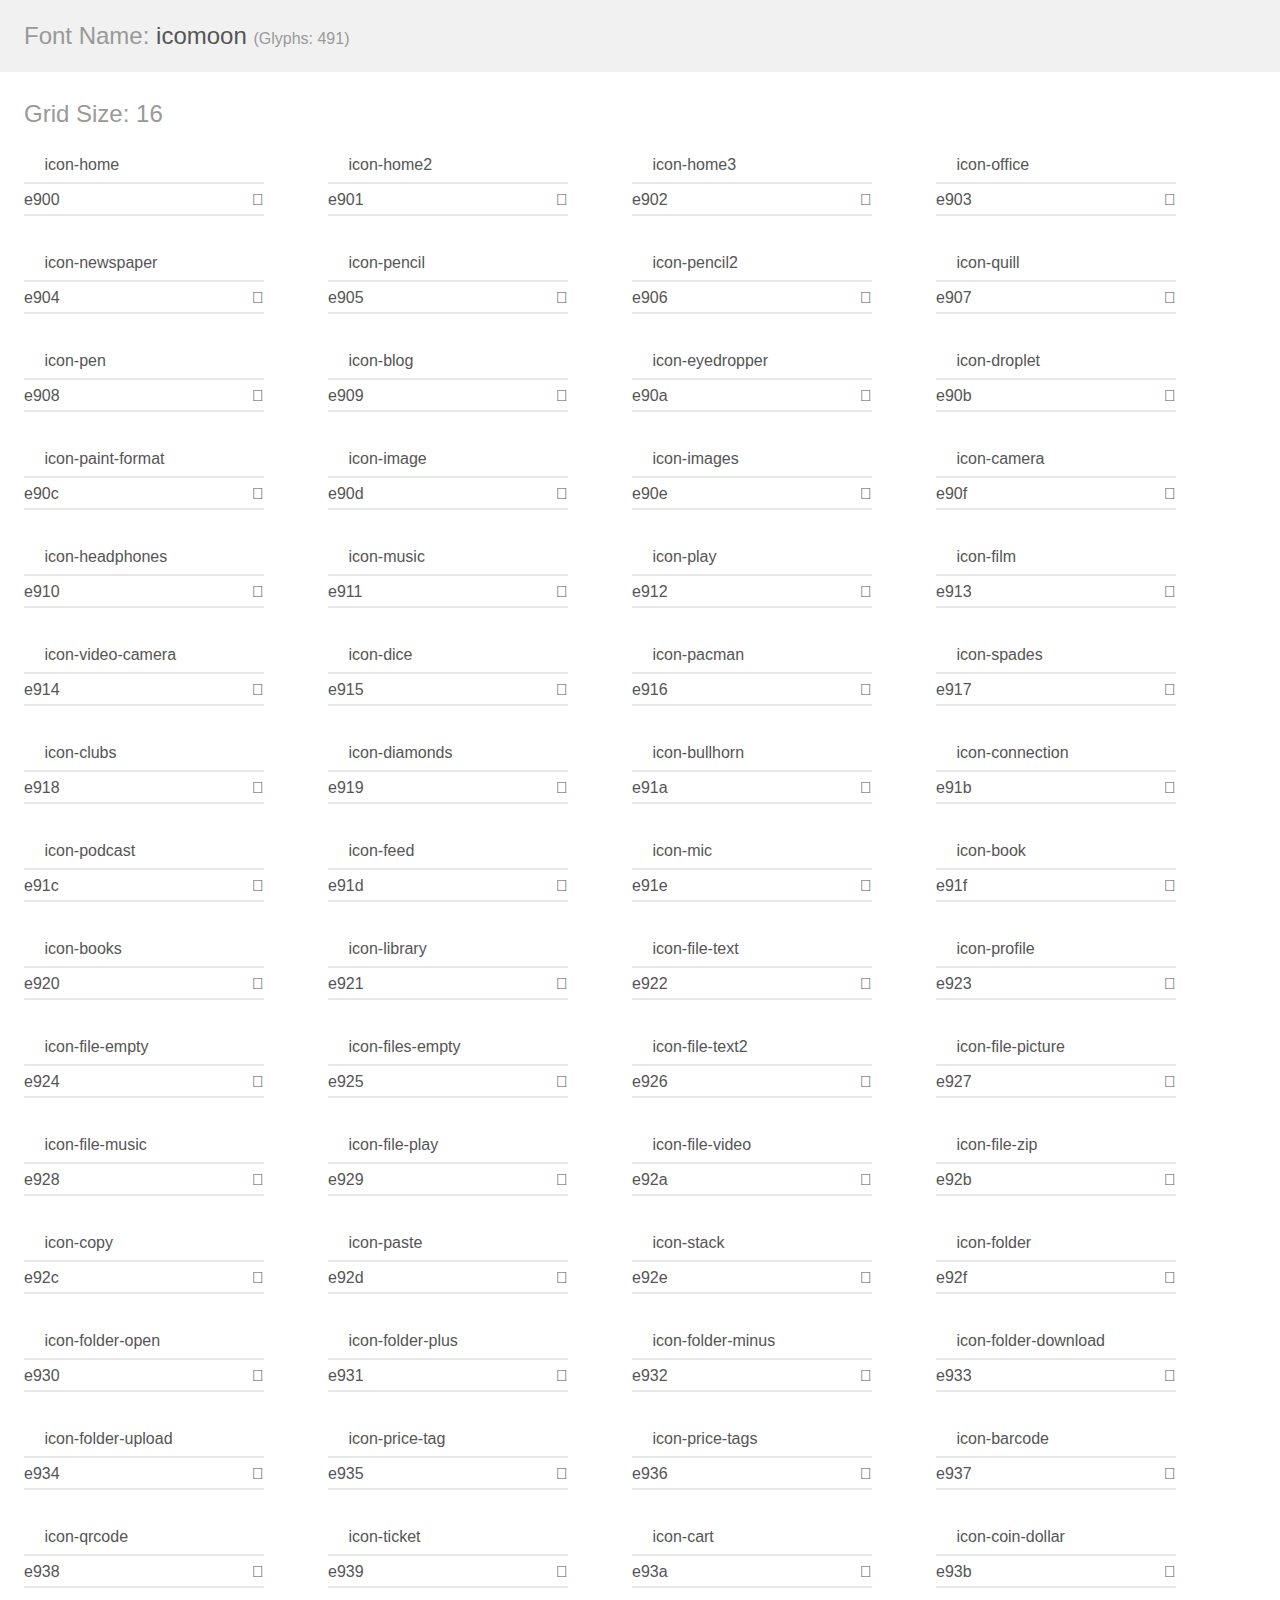
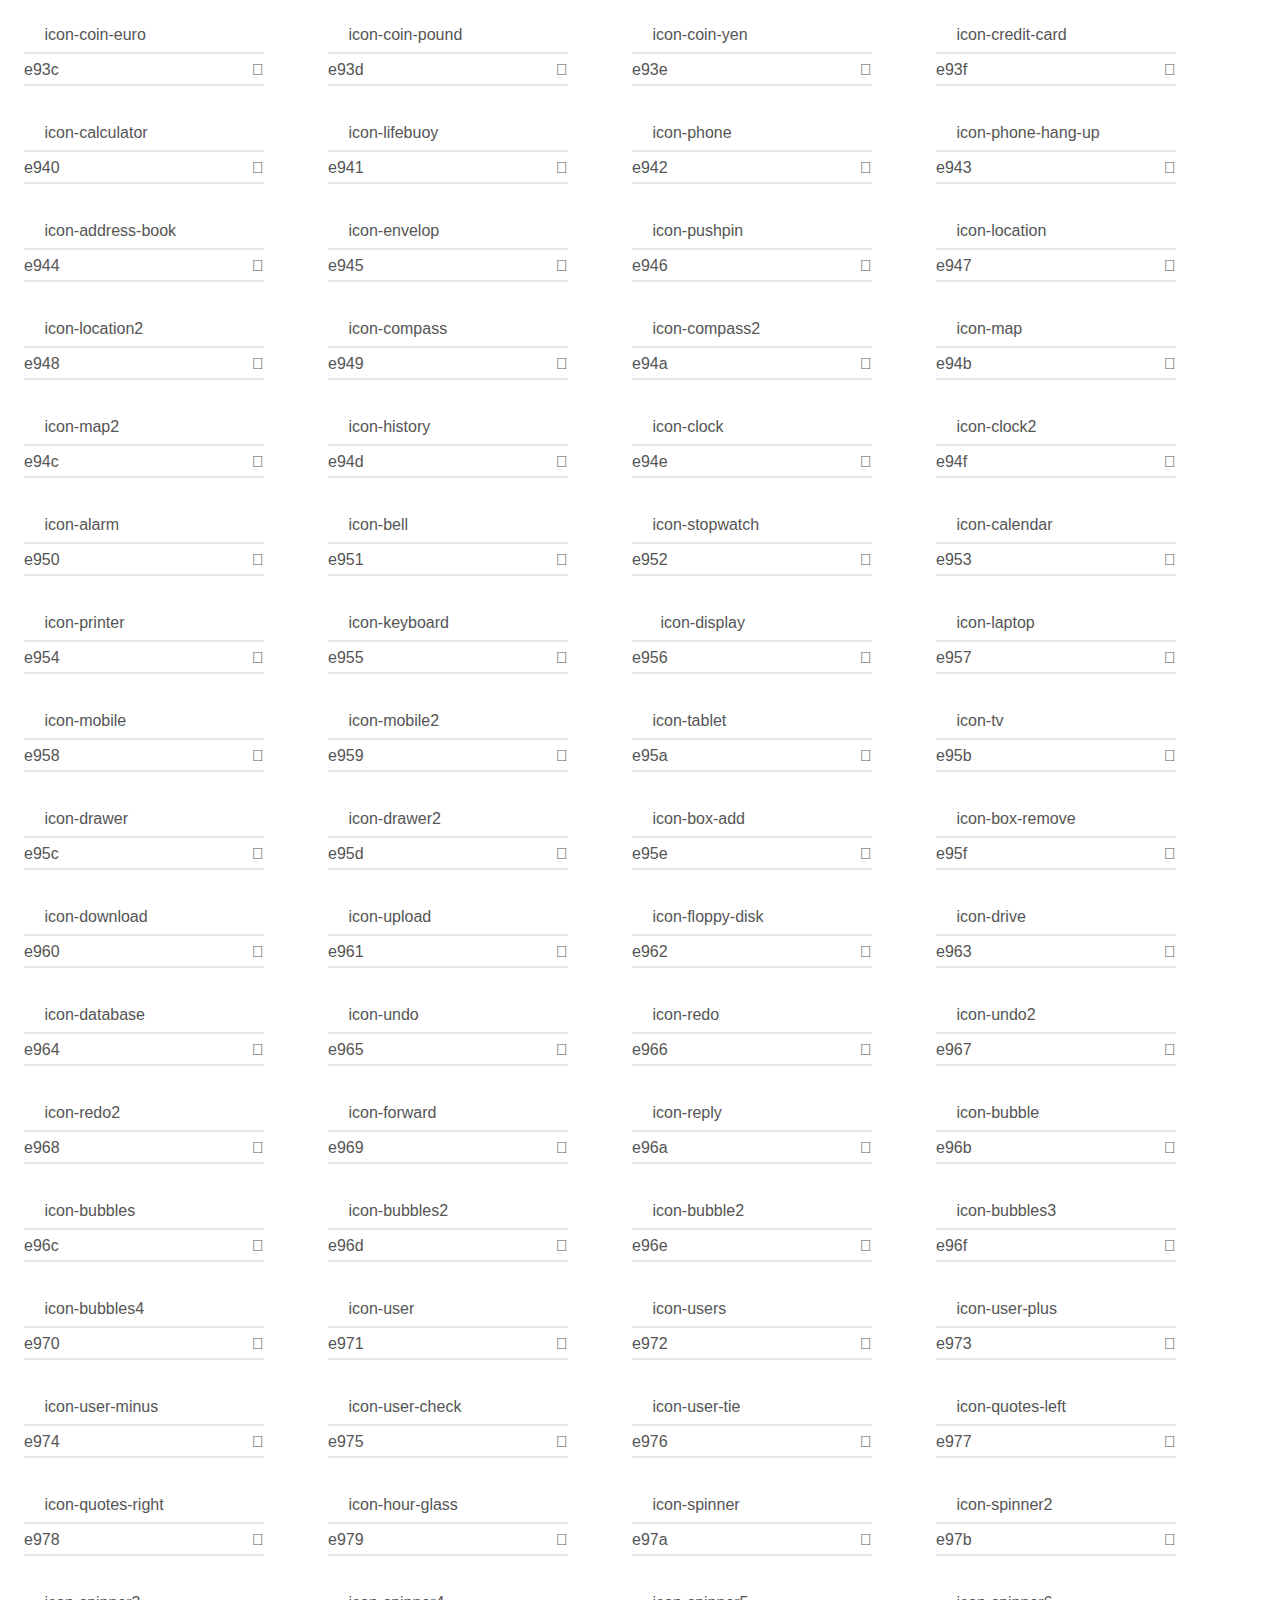
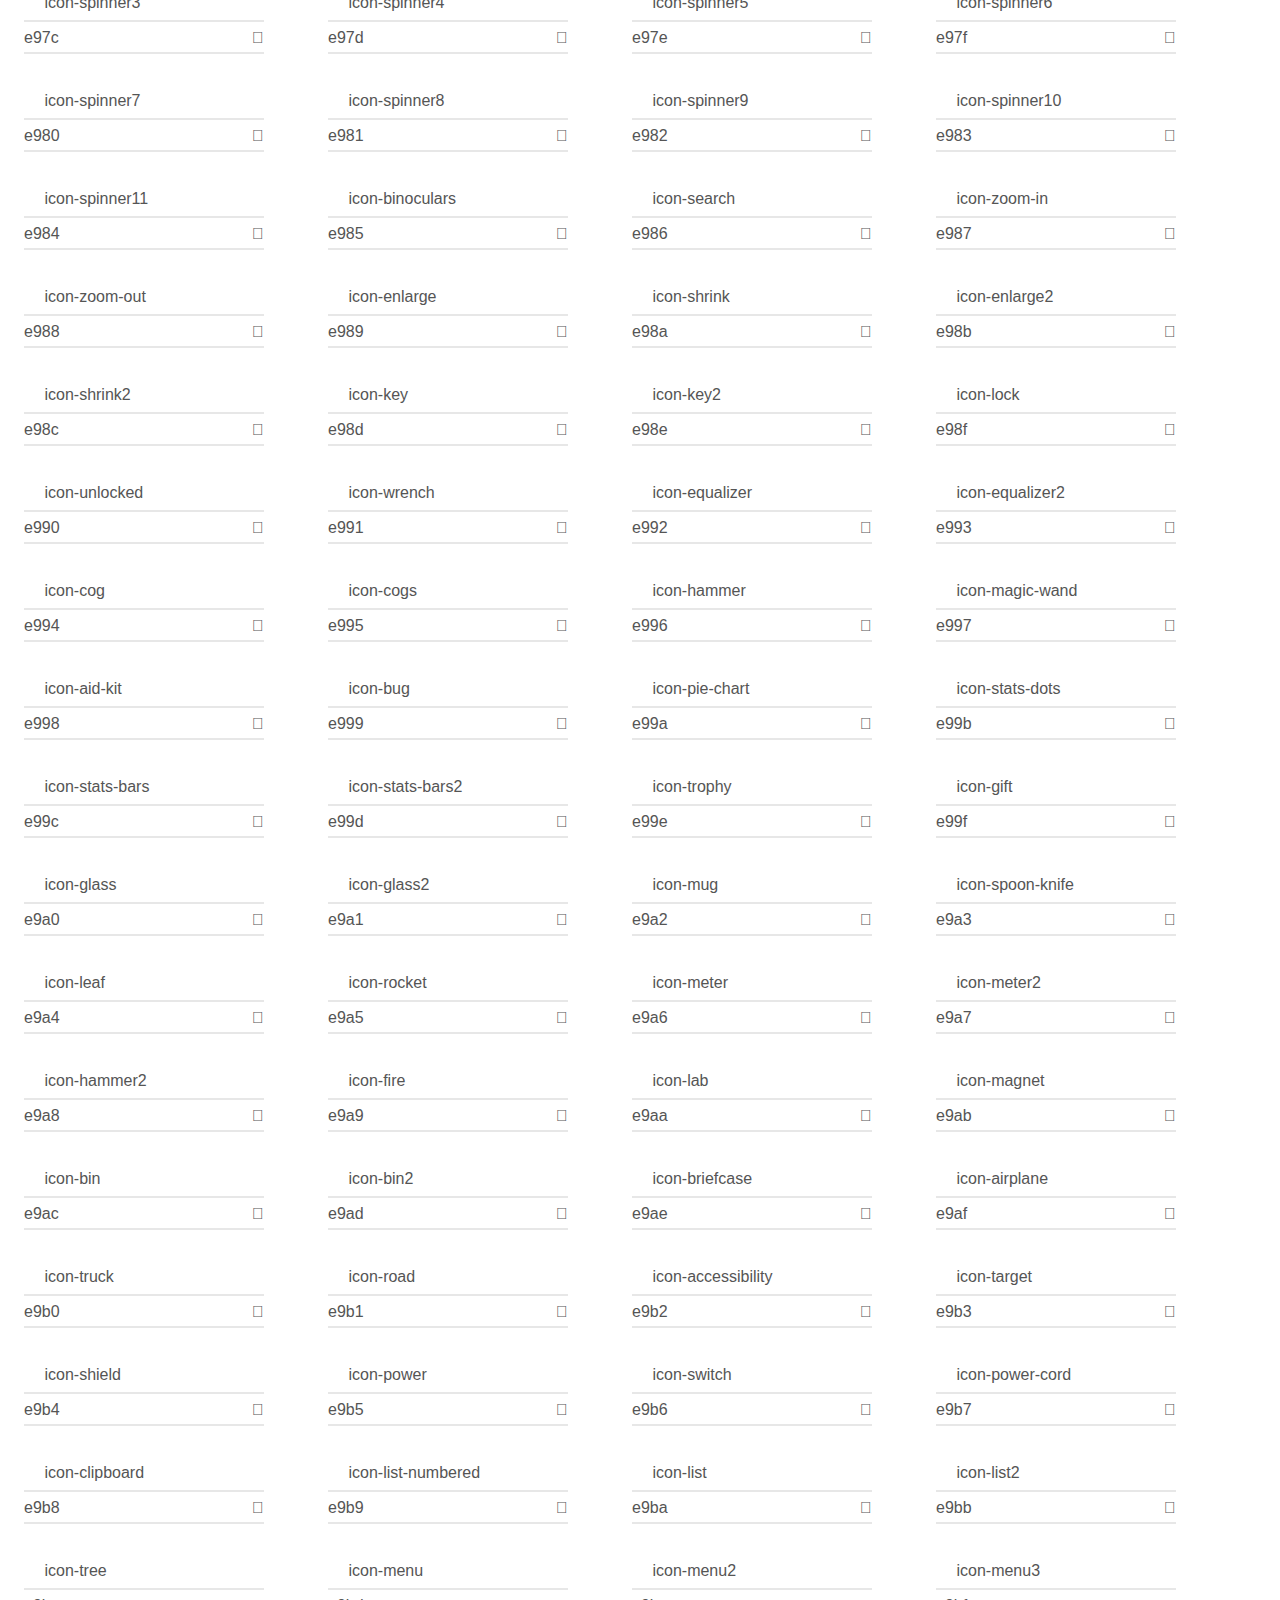
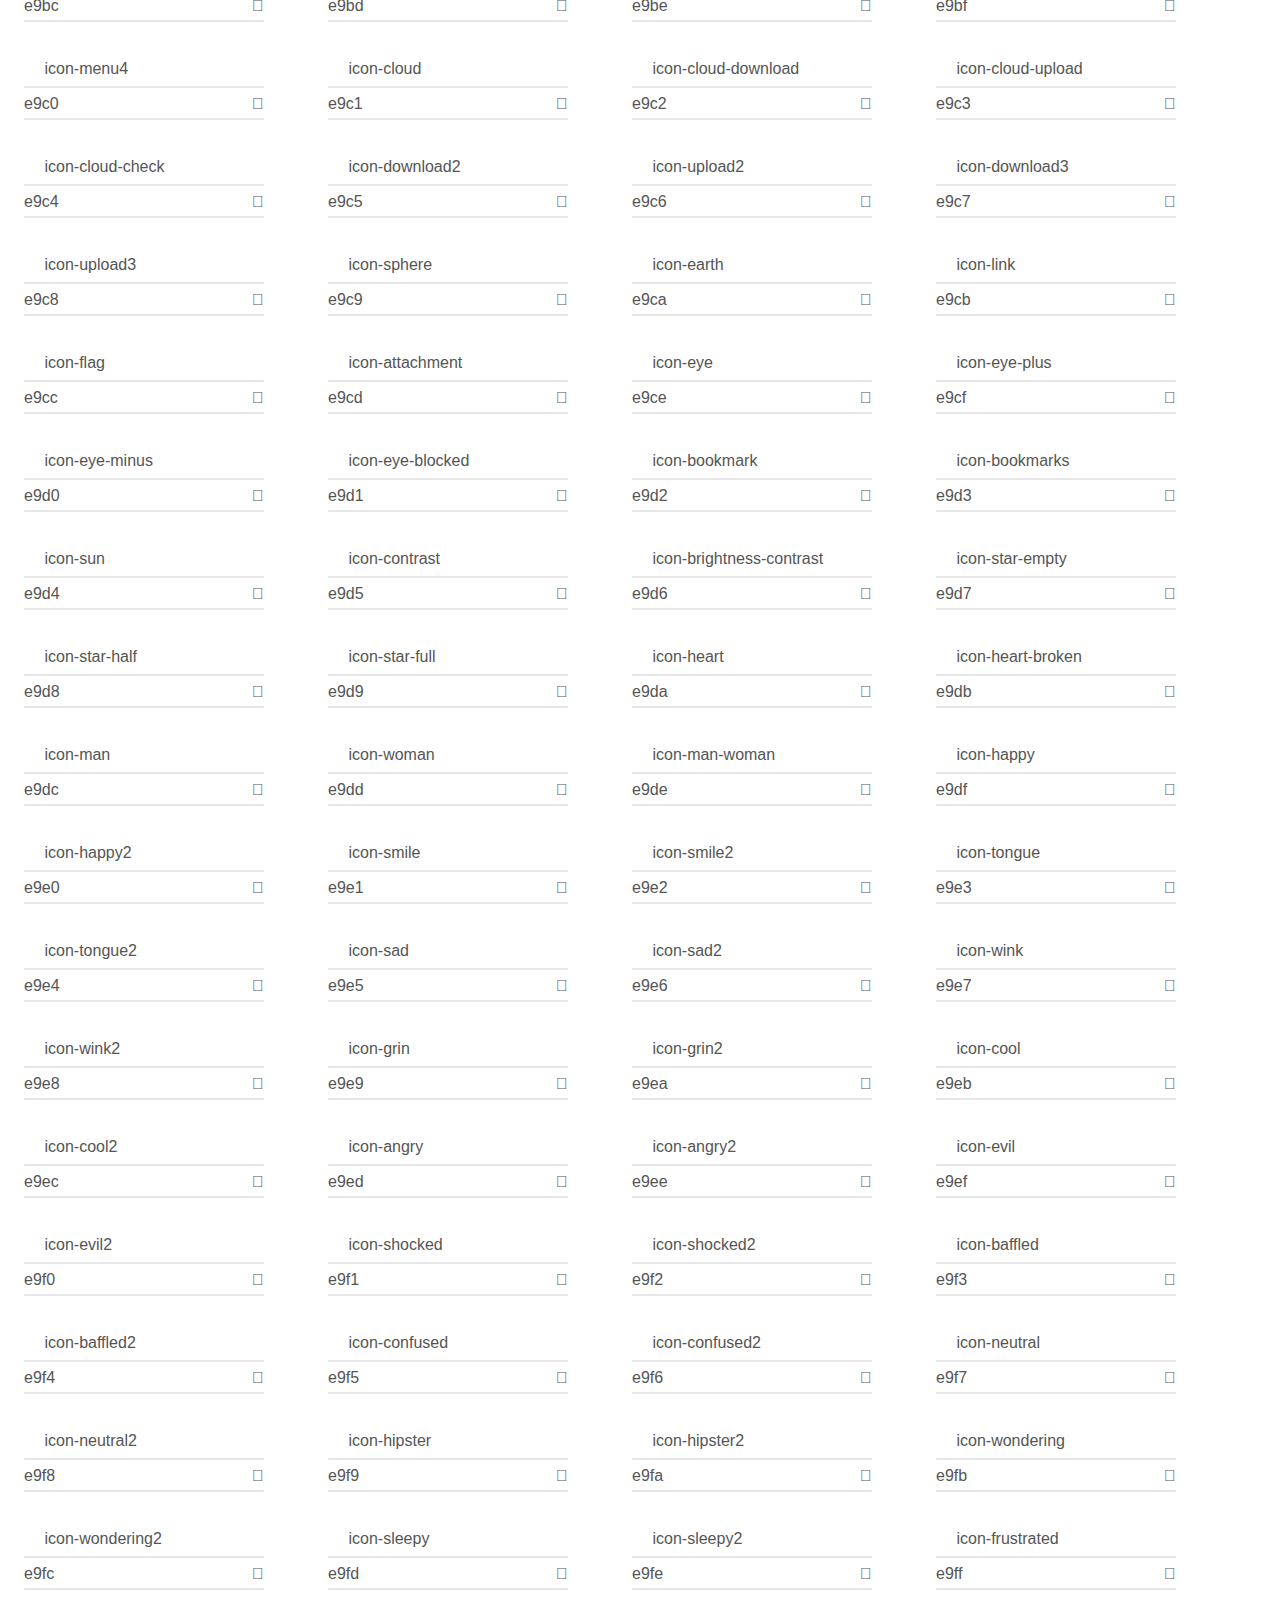
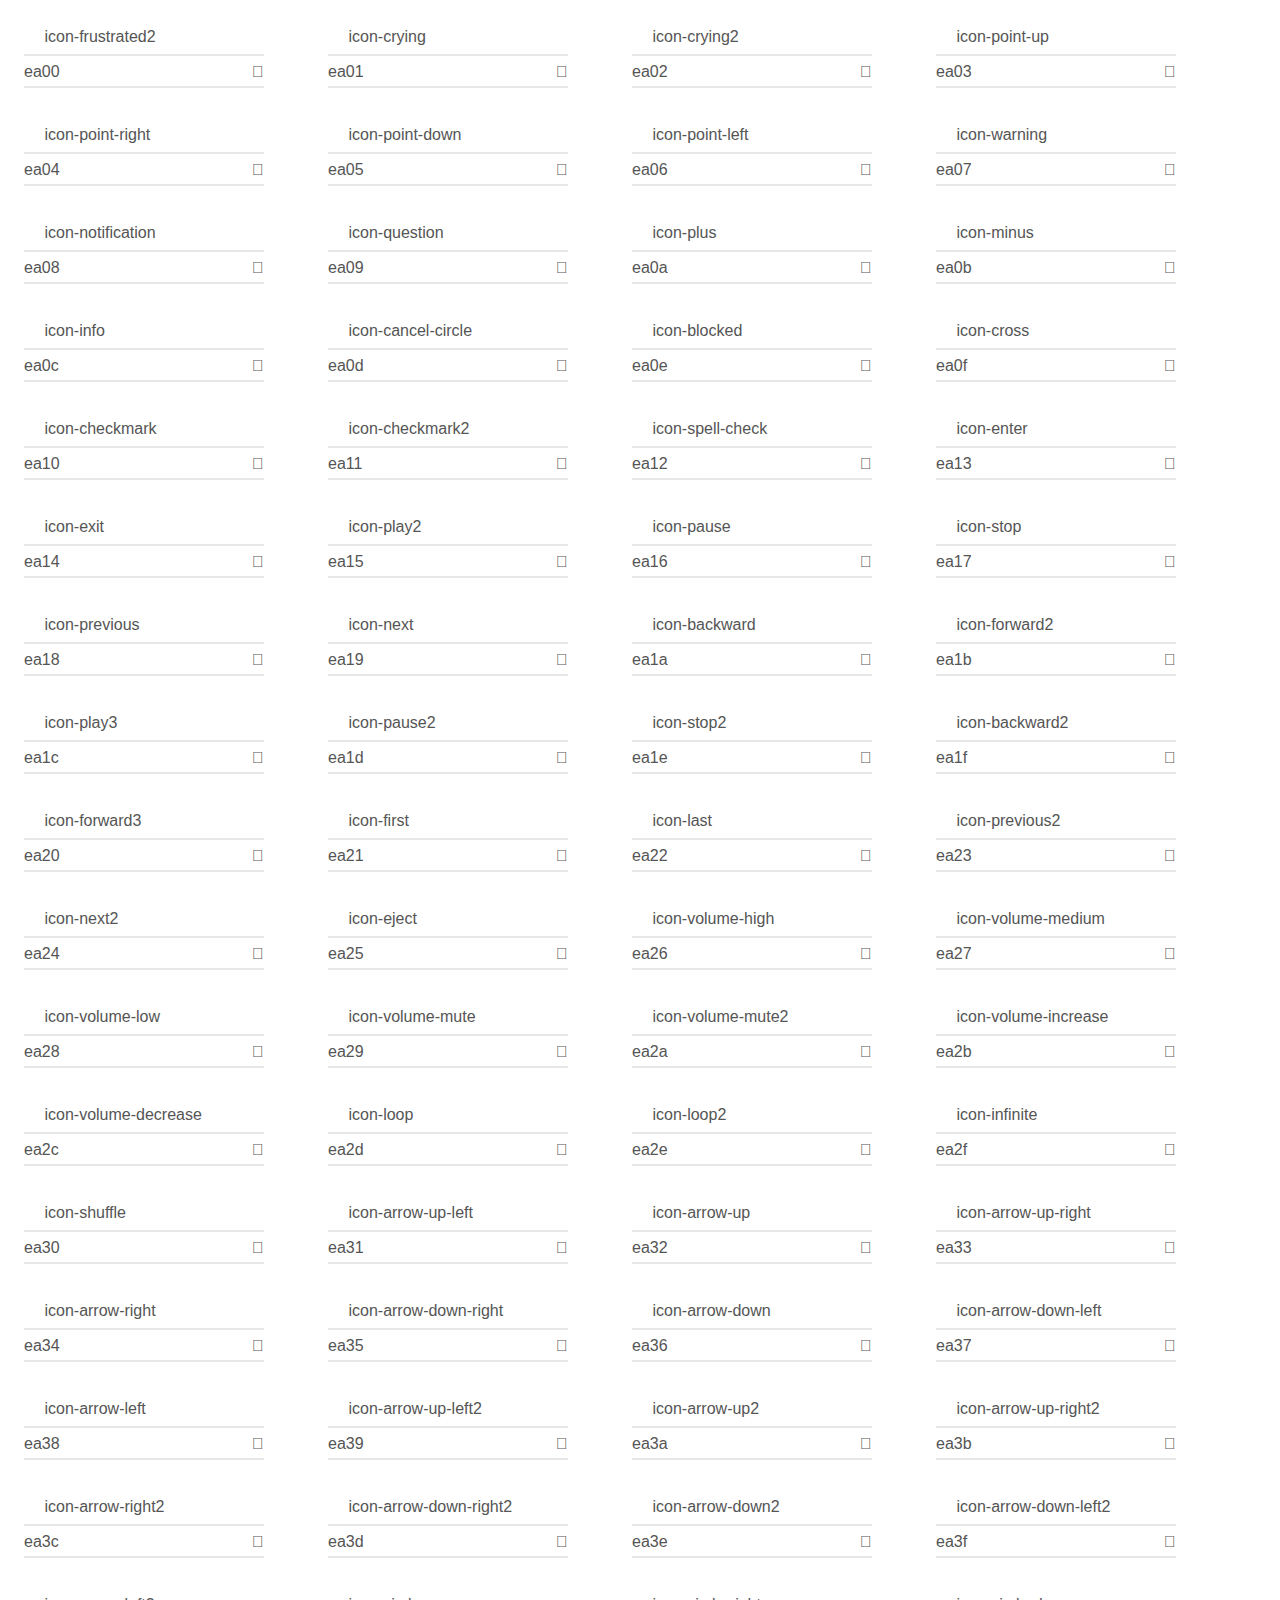
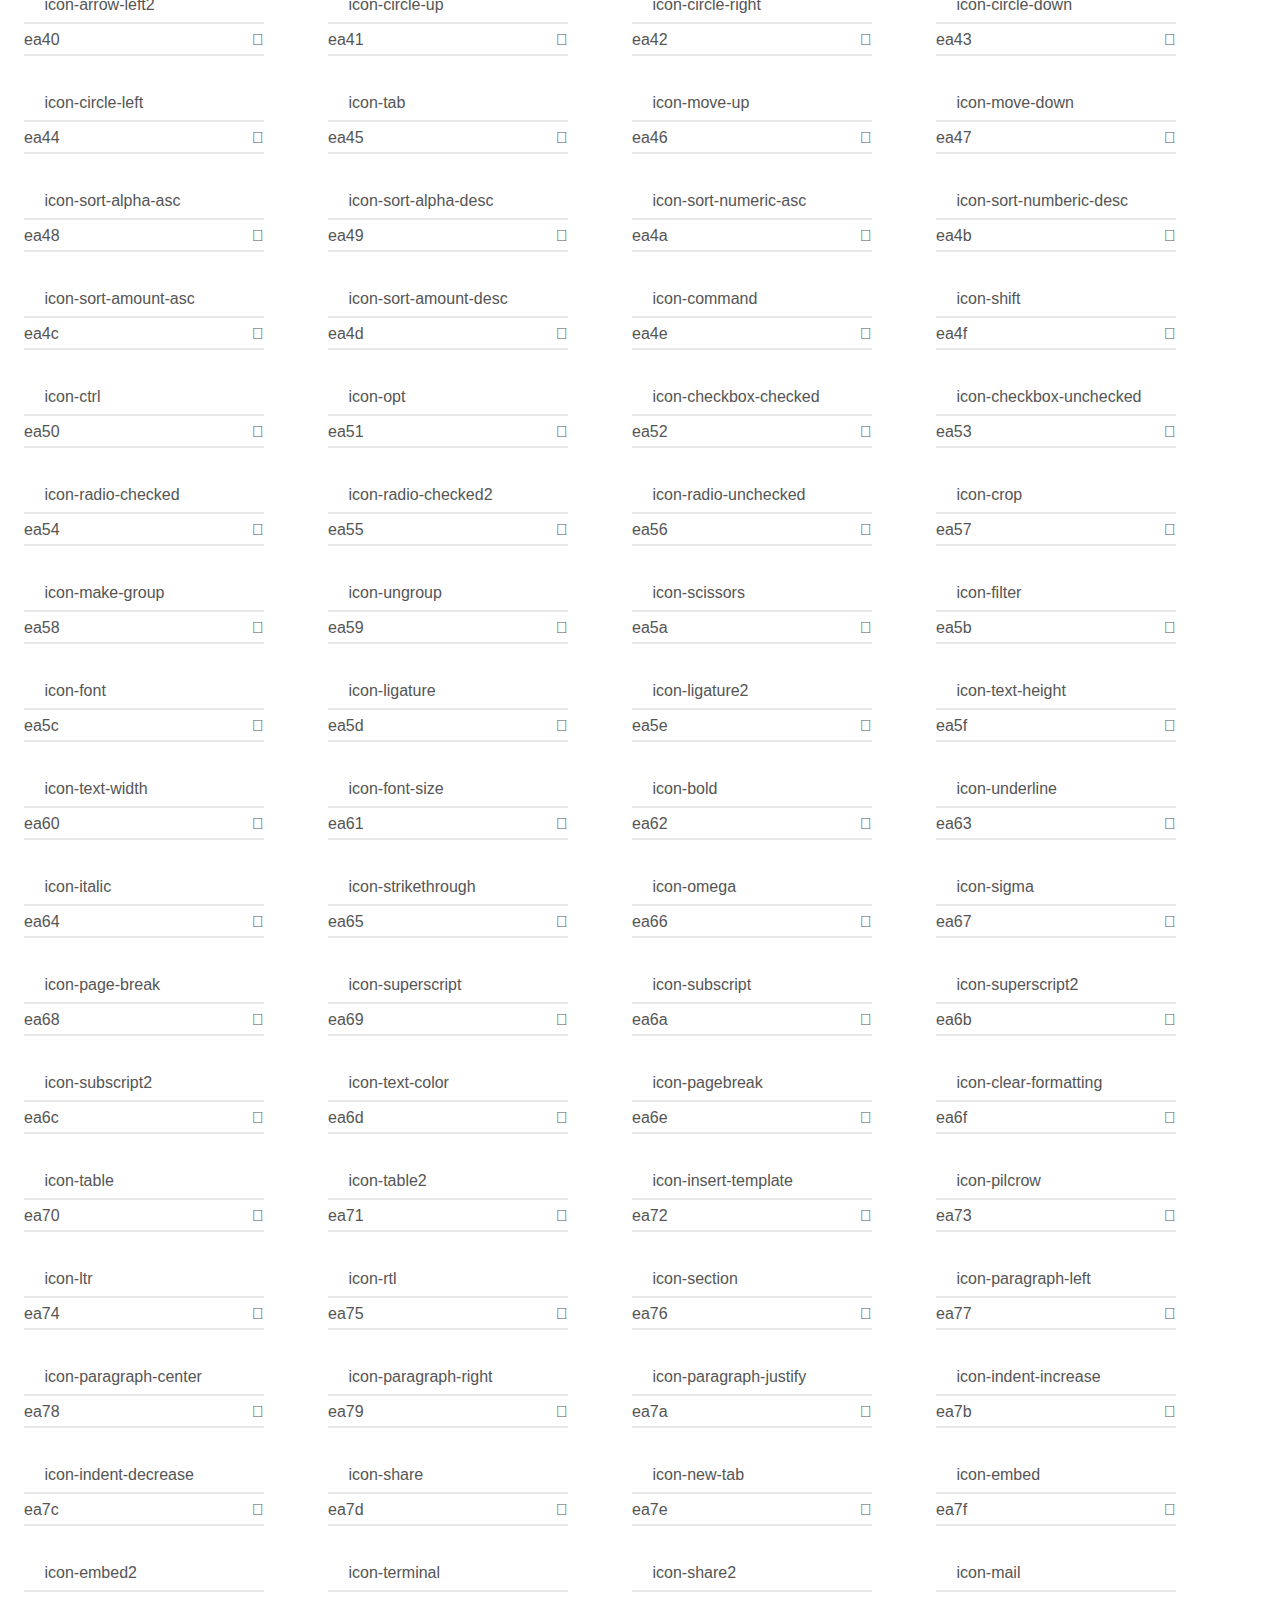
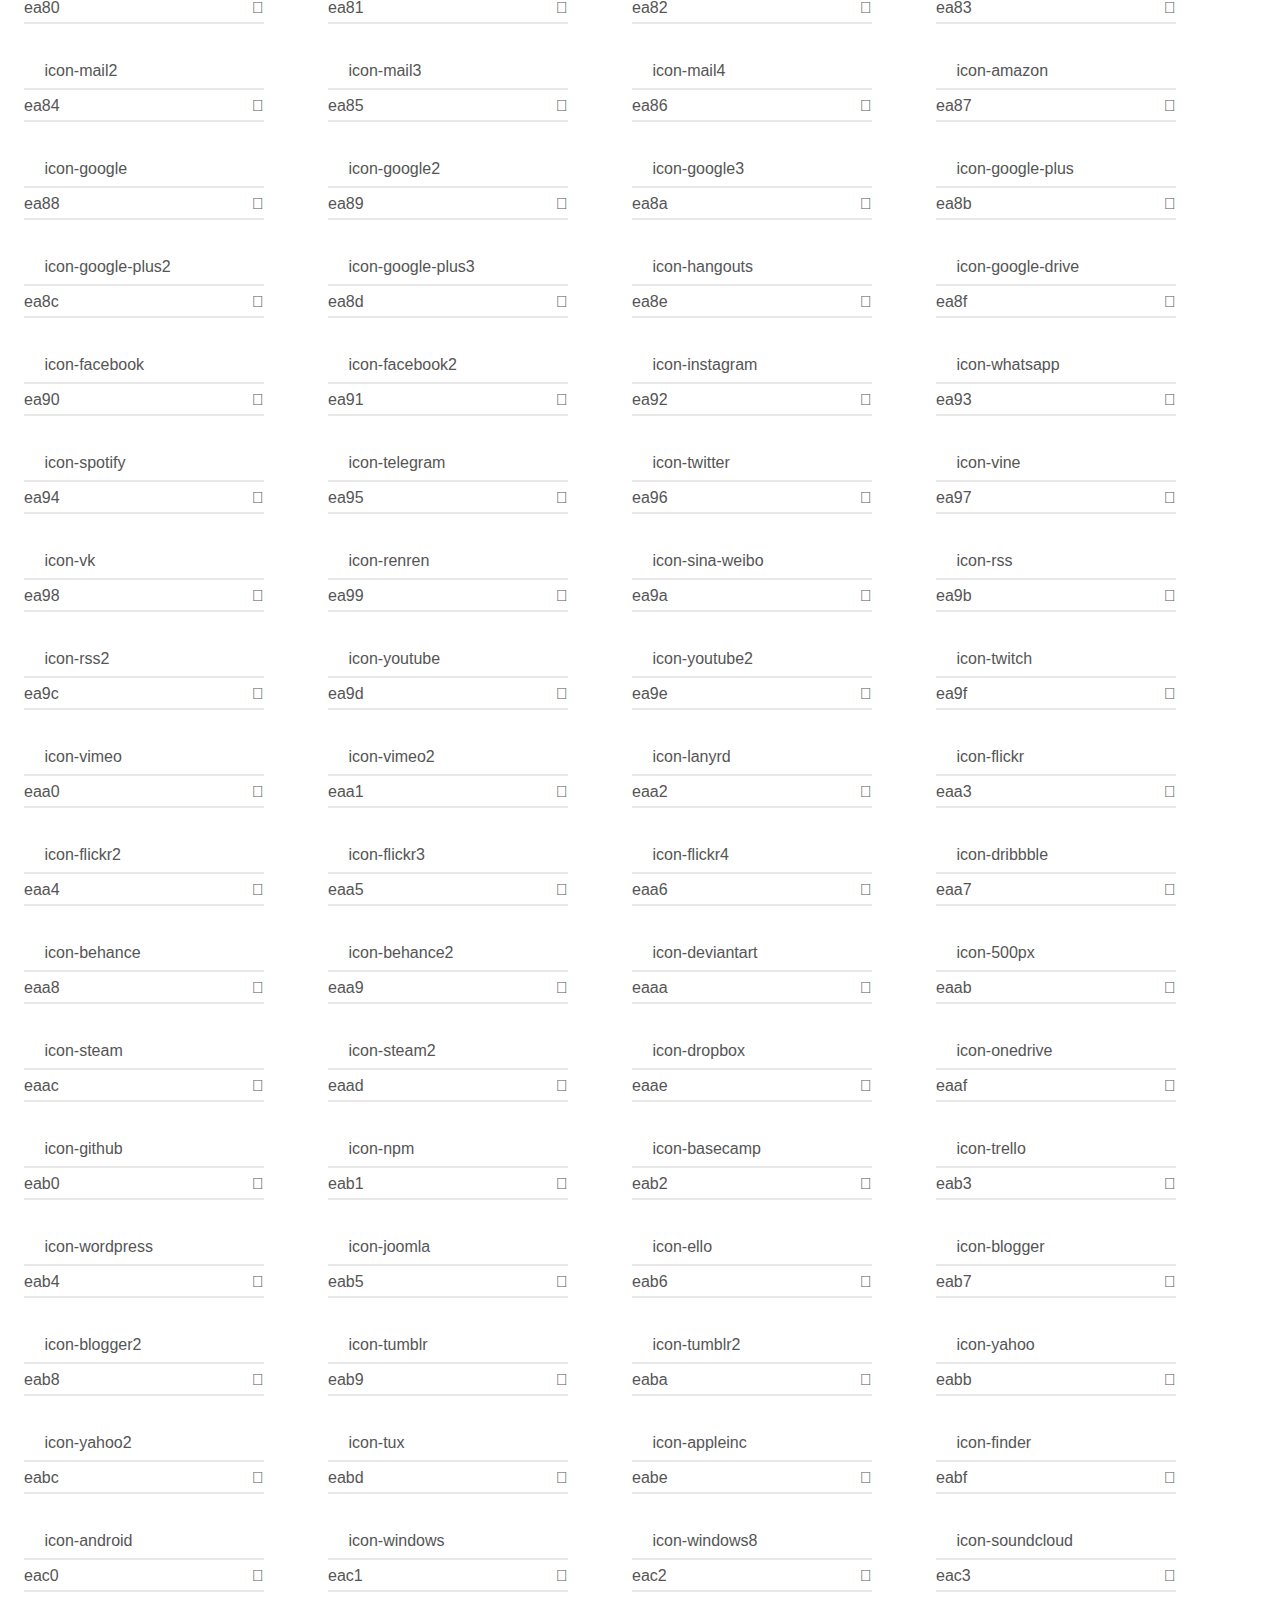
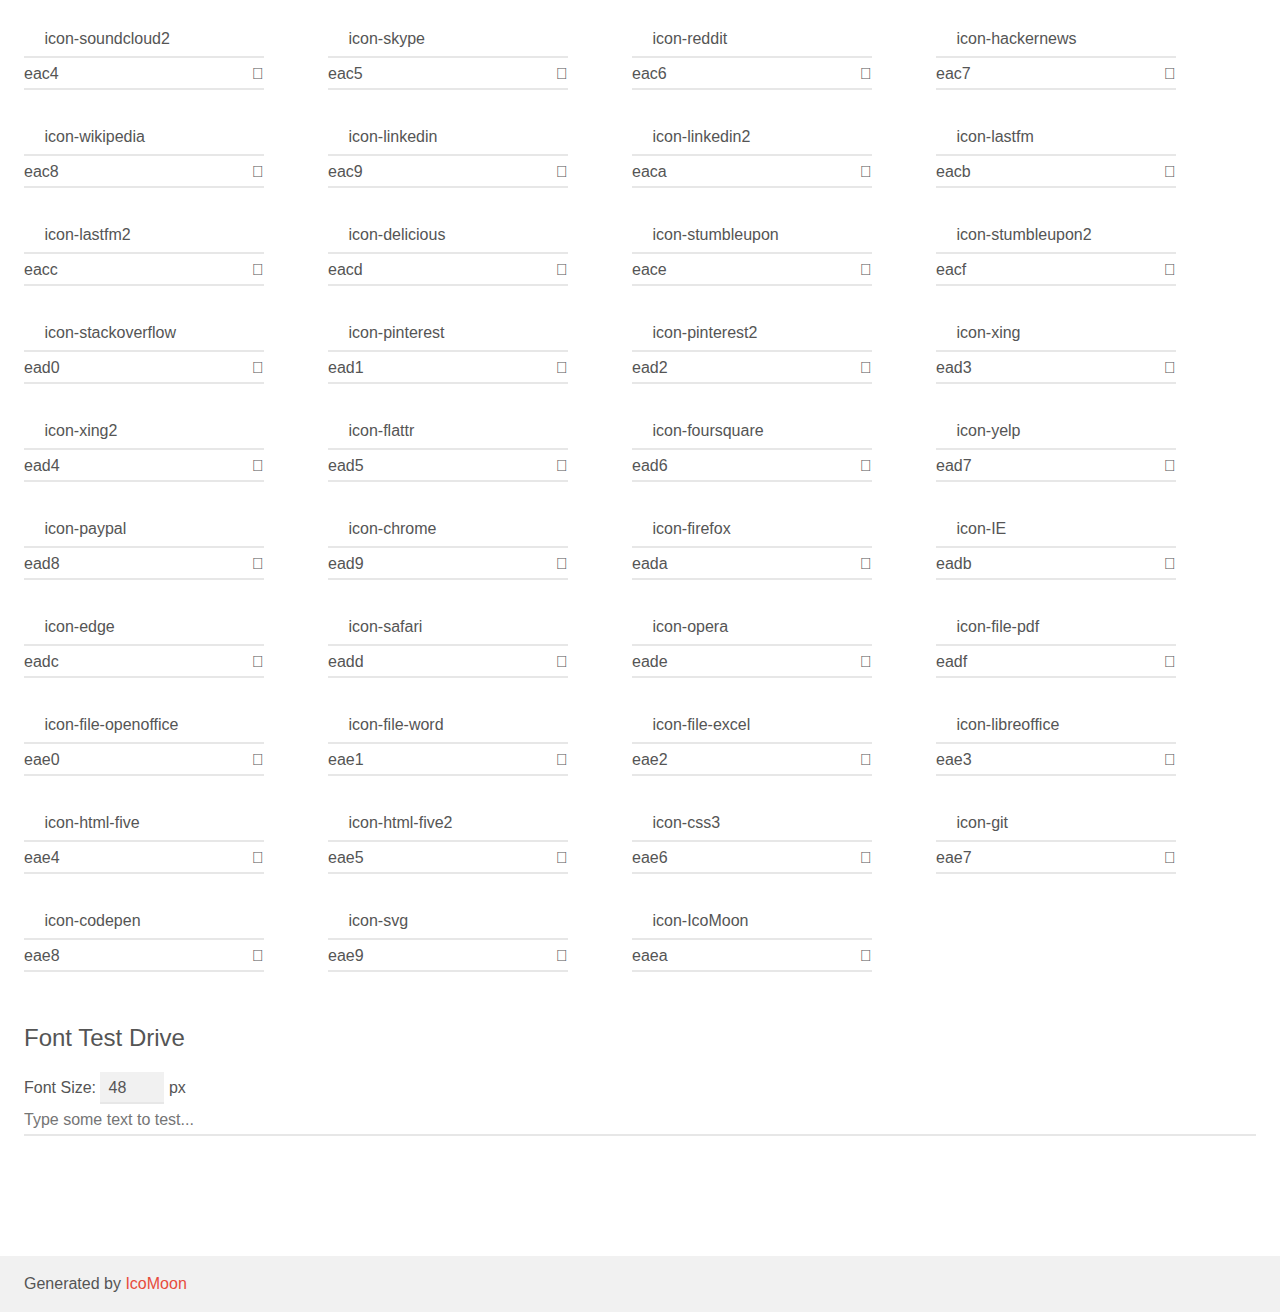
==== commit e6f36380: "sections, map, footer" ====
--- a/less/font-icons/demo.html
+++ b/less/font-icons/demo.html
@@ -6,7 +6,7 @@
     <meta name="description" content="An Icon Font Generated By IcoMoon.io">
     <meta name="viewport" content="width=device-width, initial-scale=1">
     <link rel="stylesheet" href="demo-files/demo.css">
-    <link rel="stylesheet" href="font-icons.css"></head>
+    <link rel="stylesheet" href="demo-files/font-icons.css"></head>
 <body>
     <div class="bgc1 clearfix">
         <h1 class="mhmm mvm"><span class="fgc1">Font Name:</span> icomoon <small class="fgc1">(Glyphs:&nbsp;491)</small></h1>
--- a/less/font-icons/demo-files/font-icons.css
+++ b/less/font-icons/demo-files/font-icons.css
@@ -0,0 +1,1497 @@
+@font-face {
+  font-family: 'icomoon';
+  src: url('fonts/icomoon.eot');
+  src: url('fonts/icomoon.eot') format('embedded-opentype'), url('fonts/icomoon.ttf') format('truetype'), url('fonts/icomoon.woff') format('woff'), url('fonts/icomoon.svg') format('svg');
+  font-weight: normal;
+  font-style: normal;
+}
+[class^="icon-"],
+[class*=" icon-"] {
+  /* use !important to prevent issues with browser extensions that change fonts */
+  font-family: 'icomoon' !important;
+  speak: none;
+  font-style: normal;
+  font-weight: normal;
+  font-variant: normal;
+  text-transform: none;
+  line-height: 30px;
+  /* Better Font Rendering =========== */
+  -webkit-font-smoothing: antialiased;
+  -moz-osx-font-smoothing: grayscale;
+}
+.icon-home:before {
+  content: "\e900";
+}
+.icon-home2:before {
+  content: "\e901";
+}
+.icon-home3:before {
+  content: "\e902";
+}
+.icon-office:before {
+  content: "\e903";
+}
+.icon-newspaper:before {
+  content: "\e904";
+}
+.icon-pencil:before {
+  content: "\e905";
+}
+.icon-pencil2:before {
+  content: "\e906";
+}
+.icon-quill:before {
+  content: "\e907";
+}
+.icon-pen:before {
+  content: "\e908";
+}
+.icon-blog:before {
+  content: "\e909";
+}
+.icon-eyedropper:before {
+  content: "\e90a";
+}
+.icon-droplet:before {
+  content: "\e90b";
+}
+.icon-paint-format:before {
+  content: "\e90c";
+}
+.icon-image:before {
+  content: "\e90d";
+}
+.icon-images:before {
+  content: "\e90e";
+}
+.icon-camera:before {
+  content: "\e90f";
+}
+.icon-headphones:before {
+  content: "\e910";
+}
+.icon-music:before {
+  content: "\e911";
+}
+.icon-play:before {
+  content: "\e912";
+}
+.icon-film:before {
+  content: "\e913";
+}
+.icon-video-camera:before {
+  content: "\e914";
+}
+.icon-dice:before {
+  content: "\e915";
+}
+.icon-pacman:before {
+  content: "\e916";
+}
+.icon-spades:before {
+  content: "\e917";
+}
+.icon-clubs:before {
+  content: "\e918";
+}
+.icon-diamonds:before {
+  content: "\e919";
+}
+.icon-bullhorn:before {
+  content: "\e91a";
+}
+.icon-connection:before {
+  content: "\e91b";
+}
+.icon-podcast:before {
+  content: "\e91c";
+}
+.icon-feed:before {
+  content: "\e91d";
+}
+.icon-mic:before {
+  content: "\e91e";
+}
+.icon-book:before {
+  content: "\e91f";
+}
+.icon-books:before {
+  content: "\e920";
+}
+.icon-library:before {
+  content: "\e921";
+}
+.icon-file-text:before {
+  content: "\e922";
+}
+.icon-profile:before {
+  content: "\e923";
+}
+.icon-file-empty:before {
+  content: "\e924";
+}
+.icon-files-empty:before {
+  content: "\e925";
+}
+.icon-file-text2:before {
+  content: "\e926";
+}
+.icon-file-picture:before {
+  content: "\e927";
+}
+.icon-file-music:before {
+  content: "\e928";
+}
+.icon-file-play:before {
+  content: "\e929";
+}
+.icon-file-video:before {
+  content: "\e92a";
+}
+.icon-file-zip:before {
+  content: "\e92b";
+}
+.icon-copy:before {
+  content: "\e92c";
+}
+.icon-paste:before {
+  content: "\e92d";
+}
+.icon-stack:before {
+  content: "\e92e";
+}
+.icon-folder:before {
+  content: "\e92f";
+}
+.icon-folder-open:before {
+  content: "\e930";
+}
+.icon-folder-plus:before {
+  content: "\e931";
+}
+.icon-folder-minus:before {
+  content: "\e932";
+}
+.icon-folder-download:before {
+  content: "\e933";
+}
+.icon-folder-upload:before {
+  content: "\e934";
+}
+.icon-price-tag:before {
+  content: "\e935";
+}
+.icon-price-tags:before {
+  content: "\e936";
+}
+.icon-barcode:before {
+  content: "\e937";
+}
+.icon-qrcode:before {
+  content: "\e938";
+}
+.icon-ticket:before {
+  content: "\e939";
+}
+.icon-cart:before {
+  content: "\e93a";
+}
+.icon-coin-dollar:before {
+  content: "\e93b";
+}
+.icon-coin-euro:before {
+  content: "\e93c";
+}
+.icon-coin-pound:before {
+  content: "\e93d";
+}
+.icon-coin-yen:before {
+  content: "\e93e";
+}
+.icon-credit-card:before {
+  content: "\e93f";
+}
+.icon-calculator:before {
+  content: "\e940";
+}
+.icon-lifebuoy:before {
+  content: "\e941";
+}
+.icon-phone:before {
+  content: "\e942";
+}
+.icon-phone-hang-up:before {
+  content: "\e943";
+}
+.icon-address-book:before {
+  content: "\e944";
+}
+.icon-envelop:before {
+  content: "\e945";
+}
+.icon-pushpin:before {
+  content: "\e946";
+}
+.icon-location:before {
+  content: "\e947";
+}
+.icon-location2:before {
+  content: "\e948";
+}
+.icon-compass:before {
+  content: "\e949";
+}
+.icon-compass2:before {
+  content: "\e94a";
+}
+.icon-map:before {
+  content: "\e94b";
+}
+.icon-map2:before {
+  content: "\e94c";
+}
+.icon-history:before {
+  content: "\e94d";
+}
+.icon-clock:before {
+  content: "\e94e";
+}
+.icon-clock2:before {
+  content: "\e94f";
+}
+.icon-alarm:before {
+  content: "\e950";
+}
+.icon-bell:before {
+  content: "\e951";
+}
+.icon-stopwatch:before {
+  content: "\e952";
+}
+.icon-calendar:before {
+  content: "\e953";
+}
+.icon-printer:before {
+  content: "\e954";
+}
+.icon-keyboard:before {
+  content: "\e955";
+}
+.icon-display {
+  margin-right: 8px!important;
+}
+.icon-display:before {
+  content: "\e956";
+}
+.icon-laptop:before {
+  content: "\e957";
+}
+.icon-mobile:before {
+  content: "\e958";
+}
+.icon-mobile2:before {
+  content: "\e959";
+}
+.icon-tablet:before {
+  content: "\e95a";
+}
+.icon-tv:before {
+  content: "\e95b";
+}
+.icon-drawer:before {
+  content: "\e95c";
+}
+.icon-drawer2:before {
+  content: "\e95d";
+}
+.icon-box-add:before {
+  content: "\e95e";
+}
+.icon-box-remove:before {
+  content: "\e95f";
+}
+.icon-download:before {
+  content: "\e960";
+}
+.icon-upload:before {
+  content: "\e961";
+}
+.icon-floppy-disk:before {
+  content: "\e962";
+}
+.icon-drive:before {
+  content: "\e963";
+}
+.icon-database:before {
+  content: "\e964";
+}
+.icon-undo:before {
+  content: "\e965";
+}
+.icon-redo:before {
+  content: "\e966";
+}
+.icon-undo2:before {
+  content: "\e967";
+}
+.icon-redo2:before {
+  content: "\e968";
+}
+.icon-forward:before {
+  content: "\e969";
+}
+.icon-reply:before {
+  content: "\e96a";
+}
+.icon-bubble:before {
+  content: "\e96b";
+}
+.icon-bubbles:before {
+  content: "\e96c";
+}
+.icon-bubbles2:before {
+  content: "\e96d";
+}
+.icon-bubble2:before {
+  content: "\e96e";
+}
+.icon-bubbles3:before {
+  content: "\e96f";
+}
+.icon-bubbles4:before {
+  content: "\e970";
+}
+.icon-user:before {
+  content: "\e971";
+}
+.icon-users:before {
+  content: "\e972";
+}
+.icon-user-plus:before {
+  content: "\e973";
+}
+.icon-user-minus:before {
+  content: "\e974";
+}
+.icon-user-check:before {
+  content: "\e975";
+}
+.icon-user-tie:before {
+  content: "\e976";
+}
+.icon-quotes-left:before {
+  content: "\e977";
+}
+.icon-quotes-right:before {
+  content: "\e978";
+}
+.icon-hour-glass:before {
+  content: "\e979";
+}
+.icon-spinner:before {
+  content: "\e97a";
+}
+.icon-spinner2:before {
+  content: "\e97b";
+}
+.icon-spinner3:before {
+  content: "\e97c";
+}
+.icon-spinner4:before {
+  content: "\e97d";
+}
+.icon-spinner5:before {
+  content: "\e97e";
+}
+.icon-spinner6:before {
+  content: "\e97f";
+}
+.icon-spinner7:before {
+  content: "\e980";
+}
+.icon-spinner8:before {
+  content: "\e981";
+}
+.icon-spinner9:before {
+  content: "\e982";
+}
+.icon-spinner10:before {
+  content: "\e983";
+}
+.icon-spinner11:before {
+  content: "\e984";
+}
+.icon-binoculars:before {
+  content: "\e985";
+}
+.icon-search:before {
+  content: "\e986";
+}
+.icon-zoom-in:before {
+  content: "\e987";
+}
+.icon-zoom-out:before {
+  content: "\e988";
+}
+.icon-enlarge:before {
+  content: "\e989";
+}
+.icon-shrink:before {
+  content: "\e98a";
+}
+.icon-enlarge2:before {
+  content: "\e98b";
+}
+.icon-shrink2:before {
+  content: "\e98c";
+}
+.icon-key:before {
+  content: "\e98d";
+}
+.icon-key2:before {
+  content: "\e98e";
+}
+.icon-lock:before {
+  content: "\e98f";
+}
+.icon-unlocked:before {
+  content: "\e990";
+}
+.icon-wrench:before {
+  content: "\e991";
+}
+.icon-equalizer:before {
+  content: "\e992";
+}
+.icon-equalizer2:before {
+  content: "\e993";
+}
+.icon-cog:before {
+  content: "\e994";
+}
+.icon-cogs:before {
+  content: "\e995";
+}
+.icon-hammer:before {
+  content: "\e996";
+}
+.icon-magic-wand:before {
+  content: "\e997";
+}
+.icon-aid-kit:before {
+  content: "\e998";
+}
+.icon-bug:before {
+  content: "\e999";
+}
+.icon-pie-chart:before {
+  content: "\e99a";
+}
+.icon-stats-dots:before {
+  content: "\e99b";
+}
+.icon-stats-bars:before {
+  content: "\e99c";
+}
+.icon-stats-bars2:before {
+  content: "\e99d";
+}
+.icon-trophy:before {
+  content: "\e99e";
+}
+.icon-gift:before {
+  content: "\e99f";
+}
+.icon-glass:before {
+  content: "\e9a0";
+}
+.icon-glass2:before {
+  content: "\e9a1";
+}
+.icon-mug:before {
+  content: "\e9a2";
+}
+.icon-spoon-knife:before {
+  content: "\e9a3";
+}
+.icon-leaf:before {
+  content: "\e9a4";
+}
+.icon-rocket:before {
+  content: "\e9a5";
+}
+.icon-meter:before {
+  content: "\e9a6";
+}
+.icon-meter2:before {
+  content: "\e9a7";
+}
+.icon-hammer2:before {
+  content: "\e9a8";
+}
+.icon-fire:before {
+  content: "\e9a9";
+}
+.icon-lab:before {
+  content: "\e9aa";
+}
+.icon-magnet:before {
+  content: "\e9ab";
+}
+.icon-bin:before {
+  content: "\e9ac";
+}
+.icon-bin2:before {
+  content: "\e9ad";
+}
+.icon-briefcase:before {
+  content: "\e9ae";
+}
+.icon-airplane:before {
+  content: "\e9af";
+}
+.icon-truck:before {
+  content: "\e9b0";
+}
+.icon-road:before {
+  content: "\e9b1";
+}
+.icon-accessibility:before {
+  content: "\e9b2";
+}
+.icon-target:before {
+  content: "\e9b3";
+}
+.icon-shield:before {
+  content: "\e9b4";
+}
+.icon-power:before {
+  content: "\e9b5";
+}
+.icon-switch:before {
+  content: "\e9b6";
+}
+.icon-power-cord:before {
+  content: "\e9b7";
+}
+.icon-clipboard:before {
+  content: "\e9b8";
+}
+.icon-list-numbered:before {
+  content: "\e9b9";
+}
+.icon-list:before {
+  content: "\e9ba";
+}
+.icon-list2:before {
+  content: "\e9bb";
+}
+.icon-tree:before {
+  content: "\e9bc";
+}
+.icon-menu:before {
+  content: "\e9bd";
+}
+.icon-menu2:before {
+  content: "\e9be";
+}
+.icon-menu3:before {
+  content: "\e9bf";
+}
+.icon-menu4:before {
+  content: "\e9c0";
+}
+.icon-cloud:before {
+  content: "\e9c1";
+}
+.icon-cloud-download:before {
+  content: "\e9c2";
+}
+.icon-cloud-upload:before {
+  content: "\e9c3";
+}
+.icon-cloud-check:before {
+  content: "\e9c4";
+}
+.icon-download2:before {
+  content: "\e9c5";
+}
+.icon-upload2:before {
+  content: "\e9c6";
+}
+.icon-download3:before {
+  content: "\e9c7";
+}
+.icon-upload3:before {
+  content: "\e9c8";
+}
+.icon-sphere:before {
+  content: "\e9c9";
+}
+.icon-earth:before {
+  content: "\e9ca";
+}
+.icon-link:before {
+  content: "\e9cb";
+}
+.icon-flag:before {
+  content: "\e9cc";
+}
+.icon-attachment:before {
+  content: "\e9cd";
+}
+.icon-eye:before {
+  content: "\e9ce";
+}
+.icon-eye-plus:before {
+  content: "\e9cf";
+}
+.icon-eye-minus:before {
+  content: "\e9d0";
+}
+.icon-eye-blocked:before {
+  content: "\e9d1";
+}
+.icon-bookmark:before {
+  content: "\e9d2";
+}
+.icon-bookmarks:before {
+  content: "\e9d3";
+}
+.icon-sun:before {
+  content: "\e9d4";
+}
+.icon-contrast:before {
+  content: "\e9d5";
+}
+.icon-brightness-contrast:before {
+  content: "\e9d6";
+}
+.icon-star-empty:before {
+  content: "\e9d7";
+}
+.icon-star-half:before {
+  content: "\e9d8";
+}
+.icon-star-full:before {
+  content: "\e9d9";
+}
+.icon-heart:before {
+  content: "\e9da";
+}
+.icon-heart-broken:before {
+  content: "\e9db";
+}
+.icon-man:before {
+  content: "\e9dc";
+}
+.icon-woman:before {
+  content: "\e9dd";
+}
+.icon-man-woman:before {
+  content: "\e9de";
+}
+.icon-happy:before {
+  content: "\e9df";
+}
+.icon-happy2:before {
+  content: "\e9e0";
+}
+.icon-smile:before {
+  content: "\e9e1";
+}
+.icon-smile2:before {
+  content: "\e9e2";
+}
+.icon-tongue:before {
+  content: "\e9e3";
+}
+.icon-tongue2:before {
+  content: "\e9e4";
+}
+.icon-sad:before {
+  content: "\e9e5";
+}
+.icon-sad2:before {
+  content: "\e9e6";
+}
+.icon-wink:before {
+  content: "\e9e7";
+}
+.icon-wink2:before {
+  content: "\e9e8";
+}
+.icon-grin:before {
+  content: "\e9e9";
+}
+.icon-grin2:before {
+  content: "\e9ea";
+}
+.icon-cool:before {
+  content: "\e9eb";
+}
+.icon-cool2:before {
+  content: "\e9ec";
+}
+.icon-angry:before {
+  content: "\e9ed";
+}
+.icon-angry2:before {
+  content: "\e9ee";
+}
+.icon-evil:before {
+  content: "\e9ef";
+}
+.icon-evil2:before {
+  content: "\e9f0";
+}
+.icon-shocked:before {
+  content: "\e9f1";
+}
+.icon-shocked2:before {
+  content: "\e9f2";
+}
+.icon-baffled:before {
+  content: "\e9f3";
+}
+.icon-baffled2:before {
+  content: "\e9f4";
+}
+.icon-confused:before {
+  content: "\e9f5";
+}
+.icon-confused2:before {
+  content: "\e9f6";
+}
+.icon-neutral:before {
+  content: "\e9f7";
+}
+.icon-neutral2:before {
+  content: "\e9f8";
+}
+.icon-hipster:before {
+  content: "\e9f9";
+}
+.icon-hipster2:before {
+  content: "\e9fa";
+}
+.icon-wondering:before {
+  content: "\e9fb";
+}
+.icon-wondering2:before {
+  content: "\e9fc";
+}
+.icon-sleepy:before {
+  content: "\e9fd";
+}
+.icon-sleepy2:before {
+  content: "\e9fe";
+}
+.icon-frustrated:before {
+  content: "\e9ff";
+}
+.icon-frustrated2:before {
+  content: "\ea00";
+}
+.icon-crying:before {
+  content: "\ea01";
+}
+.icon-crying2:before {
+  content: "\ea02";
+}
+.icon-point-up:before {
+  content: "\ea03";
+}
+.icon-point-right:before {
+  content: "\ea04";
+}
+.icon-point-down:before {
+  content: "\ea05";
+}
+.icon-point-left:before {
+  content: "\ea06";
+}
+.icon-warning:before {
+  content: "\ea07";
+}
+.icon-notification:before {
+  content: "\ea08";
+}
+.icon-question:before {
+  content: "\ea09";
+}
+.icon-plus:before {
+  content: "\ea0a";
+}
+.icon-minus:before {
+  content: "\ea0b";
+}
+.icon-info:before {
+  content: "\ea0c";
+}
+.icon-cancel-circle:before {
+  content: "\ea0d";
+}
+.icon-blocked:before {
+  content: "\ea0e";
+}
+.icon-cross:before {
+  content: "\ea0f";
+}
+.icon-checkmark:before {
+  content: "\ea10";
+}
+.icon-checkmark2:before {
+  content: "\ea11";
+}
+.icon-spell-check:before {
+  content: "\ea12";
+}
+.icon-enter:before {
+  content: "\ea13";
+}
+.icon-exit:before {
+  content: "\ea14";
+}
+.icon-play2:before {
+  content: "\ea15";
+}
+.icon-pause:before {
+  content: "\ea16";
+}
+.icon-stop:before {
+  content: "\ea17";
+}
+.icon-previous:before {
+  content: "\ea18";
+}
+.icon-next:before {
+  content: "\ea19";
+}
+.icon-backward:before {
+  content: "\ea1a";
+}
+.icon-forward2:before {
+  content: "\ea1b";
+}
+.icon-play3:before {
+  content: "\ea1c";
+}
+.icon-pause2:before {
+  content: "\ea1d";
+}
+.icon-stop2:before {
+  content: "\ea1e";
+}
+.icon-backward2:before {
+  content: "\ea1f";
+}
+.icon-forward3:before {
+  content: "\ea20";
+}
+.icon-first:before {
+  content: "\ea21";
+}
+.icon-last:before {
+  content: "\ea22";
+}
+.icon-previous2:before {
+  content: "\ea23";
+}
+.icon-next2:before {
+  content: "\ea24";
+}
+.icon-eject:before {
+  content: "\ea25";
+}
+.icon-volume-high:before {
+  content: "\ea26";
+}
+.icon-volume-medium:before {
+  content: "\ea27";
+}
+.icon-volume-low:before {
+  content: "\ea28";
+}
+.icon-volume-mute:before {
+  content: "\ea29";
+}
+.icon-volume-mute2:before {
+  content: "\ea2a";
+}
+.icon-volume-increase:before {
+  content: "\ea2b";
+}
+.icon-volume-decrease:before {
+  content: "\ea2c";
+}
+.icon-loop:before {
+  content: "\ea2d";
+}
+.icon-loop2:before {
+  content: "\ea2e";
+}
+.icon-infinite:before {
+  content: "\ea2f";
+}
+.icon-shuffle:before {
+  content: "\ea30";
+}
+.icon-arrow-up-left:before {
+  content: "\ea31";
+}
+.icon-arrow-up:before {
+  content: "\ea32";
+}
+.icon-arrow-up-right:before {
+  content: "\ea33";
+}
+.icon-arrow-right:before {
+  content: "\ea34";
+}
+.icon-arrow-down-right:before {
+  content: "\ea35";
+}
+.icon-arrow-down:before {
+  content: "\ea36";
+}
+.icon-arrow-down-left:before {
+  content: "\ea37";
+}
+.icon-arrow-left:before {
+  content: "\ea38";
+}
+.icon-arrow-up-left2:before {
+  content: "\ea39";
+}
+.icon-arrow-up2:before {
+  content: "\ea3a";
+}
+.icon-arrow-up-right2:before {
+  content: "\ea3b";
+}
+.icon-arrow-right2:before {
+  content: "\ea3c";
+}
+.icon-arrow-down-right2:before {
+  content: "\ea3d";
+}
+.icon-arrow-down2:before {
+  content: "\ea3e";
+}
+.icon-arrow-down-left2:before {
+  content: "\ea3f";
+}
+.icon-arrow-left2:before {
+  content: "\ea40";
+}
+.icon-circle-up:before {
+  content: "\ea41";
+}
+.icon-circle-right:before {
+  content: "\ea42";
+}
+.icon-circle-down:before {
+  content: "\ea43";
+}
+.icon-circle-left:before {
+  content: "\ea44";
+}
+.icon-tab:before {
+  content: "\ea45";
+}
+.icon-move-up:before {
+  content: "\ea46";
+}
+.icon-move-down:before {
+  content: "\ea47";
+}
+.icon-sort-alpha-asc:before {
+  content: "\ea48";
+}
+.icon-sort-alpha-desc:before {
+  content: "\ea49";
+}
+.icon-sort-numeric-asc:before {
+  content: "\ea4a";
+}
+.icon-sort-numberic-desc:before {
+  content: "\ea4b";
+}
+.icon-sort-amount-asc:before {
+  content: "\ea4c";
+}
+.icon-sort-amount-desc:before {
+  content: "\ea4d";
+}
+.icon-command:before {
+  content: "\ea4e";
+}
+.icon-shift:before {
+  content: "\ea4f";
+}
+.icon-ctrl:before {
+  content: "\ea50";
+}
+.icon-opt:before {
+  content: "\ea51";
+}
+.icon-checkbox-checked:before {
+  content: "\ea52";
+}
+.icon-checkbox-unchecked:before {
+  content: "\ea53";
+}
+.icon-radio-checked:before {
+  content: "\ea54";
+}
+.icon-radio-checked2:before {
+  content: "\ea55";
+}
+.icon-radio-unchecked:before {
+  content: "\ea56";
+}
+.icon-crop:before {
+  content: "\ea57";
+}
+.icon-make-group:before {
+  content: "\ea58";
+}
+.icon-ungroup:before {
+  content: "\ea59";
+}
+.icon-scissors:before {
+  content: "\ea5a";
+}
+.icon-filter:before {
+  content: "\ea5b";
+}
+.icon-font:before {
+  content: "\ea5c";
+}
+.icon-ligature:before {
+  content: "\ea5d";
+}
+.icon-ligature2:before {
+  content: "\ea5e";
+}
+.icon-text-height:before {
+  content: "\ea5f";
+}
+.icon-text-width:before {
+  content: "\ea60";
+}
+.icon-font-size:before {
+  content: "\ea61";
+}
+.icon-bold:before {
+  content: "\ea62";
+}
+.icon-underline:before {
+  content: "\ea63";
+}
+.icon-italic:before {
+  content: "\ea64";
+}
+.icon-strikethrough:before {
+  content: "\ea65";
+}
+.icon-omega:before {
+  content: "\ea66";
+}
+.icon-sigma:before {
+  content: "\ea67";
+}
+.icon-page-break:before {
+  content: "\ea68";
+}
+.icon-superscript:before {
+  content: "\ea69";
+}
+.icon-subscript:before {
+  content: "\ea6a";
+}
+.icon-superscript2:before {
+  content: "\ea6b";
+}
+.icon-subscript2:before {
+  content: "\ea6c";
+}
+.icon-text-color:before {
+  content: "\ea6d";
+}
+.icon-pagebreak:before {
+  content: "\ea6e";
+}
+.icon-clear-formatting:before {
+  content: "\ea6f";
+}
+.icon-table:before {
+  content: "\ea70";
+}
+.icon-table2:before {
+  content: "\ea71";
+}
+.icon-insert-template:before {
+  content: "\ea72";
+}
+.icon-pilcrow:before {
+  content: "\ea73";
+}
+.icon-ltr:before {
+  content: "\ea74";
+}
+.icon-rtl:before {
+  content: "\ea75";
+}
+.icon-section:before {
+  content: "\ea76";
+}
+.icon-paragraph-left:before {
+  content: "\ea77";
+}
+.icon-paragraph-center:before {
+  content: "\ea78";
+}
+.icon-paragraph-right:before {
+  content: "\ea79";
+}
+.icon-paragraph-justify:before {
+  content: "\ea7a";
+}
+.icon-indent-increase:before {
+  content: "\ea7b";
+}
+.icon-indent-decrease:before {
+  content: "\ea7c";
+}
+.icon-share:before {
+  content: "\ea7d";
+}
+.icon-new-tab:before {
+  content: "\ea7e";
+}
+.icon-embed:before {
+  content: "\ea7f";
+}
+.icon-embed2:before {
+  content: "\ea80";
+}
+.icon-terminal:before {
+  content: "\ea81";
+}
+.icon-share2:before {
+  content: "\ea82";
+}
+.icon-mail:before {
+  content: "\ea83";
+}
+.icon-mail2:before {
+  content: "\ea84";
+}
+.icon-mail3:before {
+  content: "\ea85";
+}
+.icon-mail4:before {
+  content: "\ea86";
+}
+.icon-amazon:before {
+  content: "\ea87";
+}
+.icon-google:before {
+  content: "\ea88";
+}
+.icon-google2:before {
+  content: "\ea89";
+}
+.icon-google3:before {
+  content: "\ea8a";
+}
+.icon-google-plus:before {
+  content: "\ea8b";
+}
+.icon-google-plus2:before {
+  content: "\ea8c";
+}
+.icon-google-plus3:before {
+  content: "\ea8d";
+}
+.icon-hangouts:before {
+  content: "\ea8e";
+}
+.icon-google-drive:before {
+  content: "\ea8f";
+}
+.icon-facebook:before {
+  content: "\ea90";
+}
+.icon-facebook2:before {
+  content: "\ea91";
+}
+.icon-instagram:before {
+  content: "\ea92";
+}
+.icon-whatsapp:before {
+  content: "\ea93";
+}
+.icon-spotify:before {
+  content: "\ea94";
+}
+.icon-telegram:before {
+  content: "\ea95";
+}
+.icon-twitter:before {
+  content: "\ea96";
+}
+.icon-vine:before {
+  content: "\ea97";
+}
+.icon-vk:before {
+  content: "\ea98";
+}
+.icon-renren:before {
+  content: "\ea99";
+}
+.icon-sina-weibo:before {
+  content: "\ea9a";
+}
+.icon-rss:before {
+  content: "\ea9b";
+}
+.icon-rss2:before {
+  content: "\ea9c";
+}
+.icon-youtube:before {
+  content: "\ea9d";
+}
+.icon-youtube2:before {
+  content: "\ea9e";
+}
+.icon-twitch:before {
+  content: "\ea9f";
+}
+.icon-vimeo:before {
+  content: "\eaa0";
+}
+.icon-vimeo2:before {
+  content: "\eaa1";
+}
+.icon-lanyrd:before {
+  content: "\eaa2";
+}
+.icon-flickr:before {
+  content: "\eaa3";
+}
+.icon-flickr2:before {
+  content: "\eaa4";
+}
+.icon-flickr3:before {
+  content: "\eaa5";
+}
+.icon-flickr4:before {
+  content: "\eaa6";
+}
+.icon-dribbble:before {
+  content: "\eaa7";
+}
+.icon-behance:before {
+  content: "\eaa8";
+}
+.icon-behance2:before {
+  content: "\eaa9";
+}
+.icon-deviantart:before {
+  content: "\eaaa";
+}
+.icon-500px:before {
+  content: "\eaab";
+}
+.icon-steam:before {
+  content: "\eaac";
+}
+.icon-steam2:before {
+  content: "\eaad";
+}
+.icon-dropbox:before {
+  content: "\eaae";
+}
+.icon-onedrive:before {
+  content: "\eaaf";
+}
+.icon-github:before {
+  content: "\eab0";
+}
+.icon-npm:before {
+  content: "\eab1";
+}
+.icon-basecamp:before {
+  content: "\eab2";
+}
+.icon-trello:before {
+  content: "\eab3";
+}
+.icon-wordpress:before {
+  content: "\eab4";
+}
+.icon-joomla:before {
+  content: "\eab5";
+}
+.icon-ello:before {
+  content: "\eab6";
+}
+.icon-blogger:before {
+  content: "\eab7";
+}
+.icon-blogger2:before {
+  content: "\eab8";
+}
+.icon-tumblr:before {
+  content: "\eab9";
+}
+.icon-tumblr2:before {
+  content: "\eaba";
+}
+.icon-yahoo:before {
+  content: "\eabb";
+}
+.icon-yahoo2:before {
+  content: "\eabc";
+}
+.icon-tux:before {
+  content: "\eabd";
+}
+.icon-appleinc:before {
+  content: "\eabe";
+}
+.icon-finder:before {
+  content: "\eabf";
+}
+.icon-android:before {
+  content: "\eac0";
+}
+.icon-windows:before {
+  content: "\eac1";
+}
+.icon-windows8:before {
+  content: "\eac2";
+}
+.icon-soundcloud:before {
+  content: "\eac3";
+}
+.icon-soundcloud2:before {
+  content: "\eac4";
+}
+.icon-skype:before {
+  content: "\eac5";
+}
+.icon-reddit:before {
+  content: "\eac6";
+}
+.icon-hackernews:before {
+  content: "\eac7";
+}
+.icon-wikipedia:before {
+  content: "\eac8";
+}
+.icon-linkedin:before {
+  content: "\eac9";
+}
+.icon-linkedin2:before {
+  content: "\eaca";
+}
+.icon-lastfm:before {
+  content: "\eacb";
+}
+.icon-lastfm2:before {
+  content: "\eacc";
+}
+.icon-delicious:before {
+  content: "\eacd";
+}
+.icon-stumbleupon:before {
+  content: "\eace";
+}
+.icon-stumbleupon2:before {
+  content: "\eacf";
+}
+.icon-stackoverflow:before {
+  content: "\ead0";
+}
+.icon-pinterest:before {
+  content: "\ead1";
+}
+.icon-pinterest2:before {
+  content: "\ead2";
+}
+.icon-xing:before {
+  content: "\ead3";
+}
+.icon-xing2:before {
+  content: "\ead4";
+}
+.icon-flattr:before {
+  content: "\ead5";
+}
+.icon-foursquare:before {
+  content: "\ead6";
+}
+.icon-yelp:before {
+  content: "\ead7";
+}
+.icon-paypal:before {
+  content: "\ead8";
+}
+.icon-chrome:before {
+  content: "\ead9";
+}
+.icon-firefox:before {
+  content: "\eada";
+}
+.icon-IE:before {
+  content: "\eadb";
+}
+.icon-edge:before {
+  content: "\eadc";
+}
+.icon-safari:before {
+  content: "\eadd";
+}
+.icon-opera:before {
+  content: "\eade";
+}
+.icon-file-pdf:before {
+  content: "\eadf";
+}
+.icon-file-openoffice:before {
+  content: "\eae0";
+}
+.icon-file-word:before {
+  content: "\eae1";
+}
+.icon-file-excel:before {
+  content: "\eae2";
+}
+.icon-libreoffice:before {
+  content: "\eae3";
+}
+.icon-html-five:before {
+  content: "\eae4";
+}
+.icon-html-five2:before {
+  content: "\eae5";
+}
+.icon-css3:before {
+  content: "\eae6";
+}
+.icon-git:before {
+  content: "\eae7";
+}
+.icon-codepen:before {
+  content: "\eae8";
+}
+.icon-svg:before {
+  content: "\eae9";
+}
+.icon-IcoMoon:before {
+  content: "\eaea";
+}
